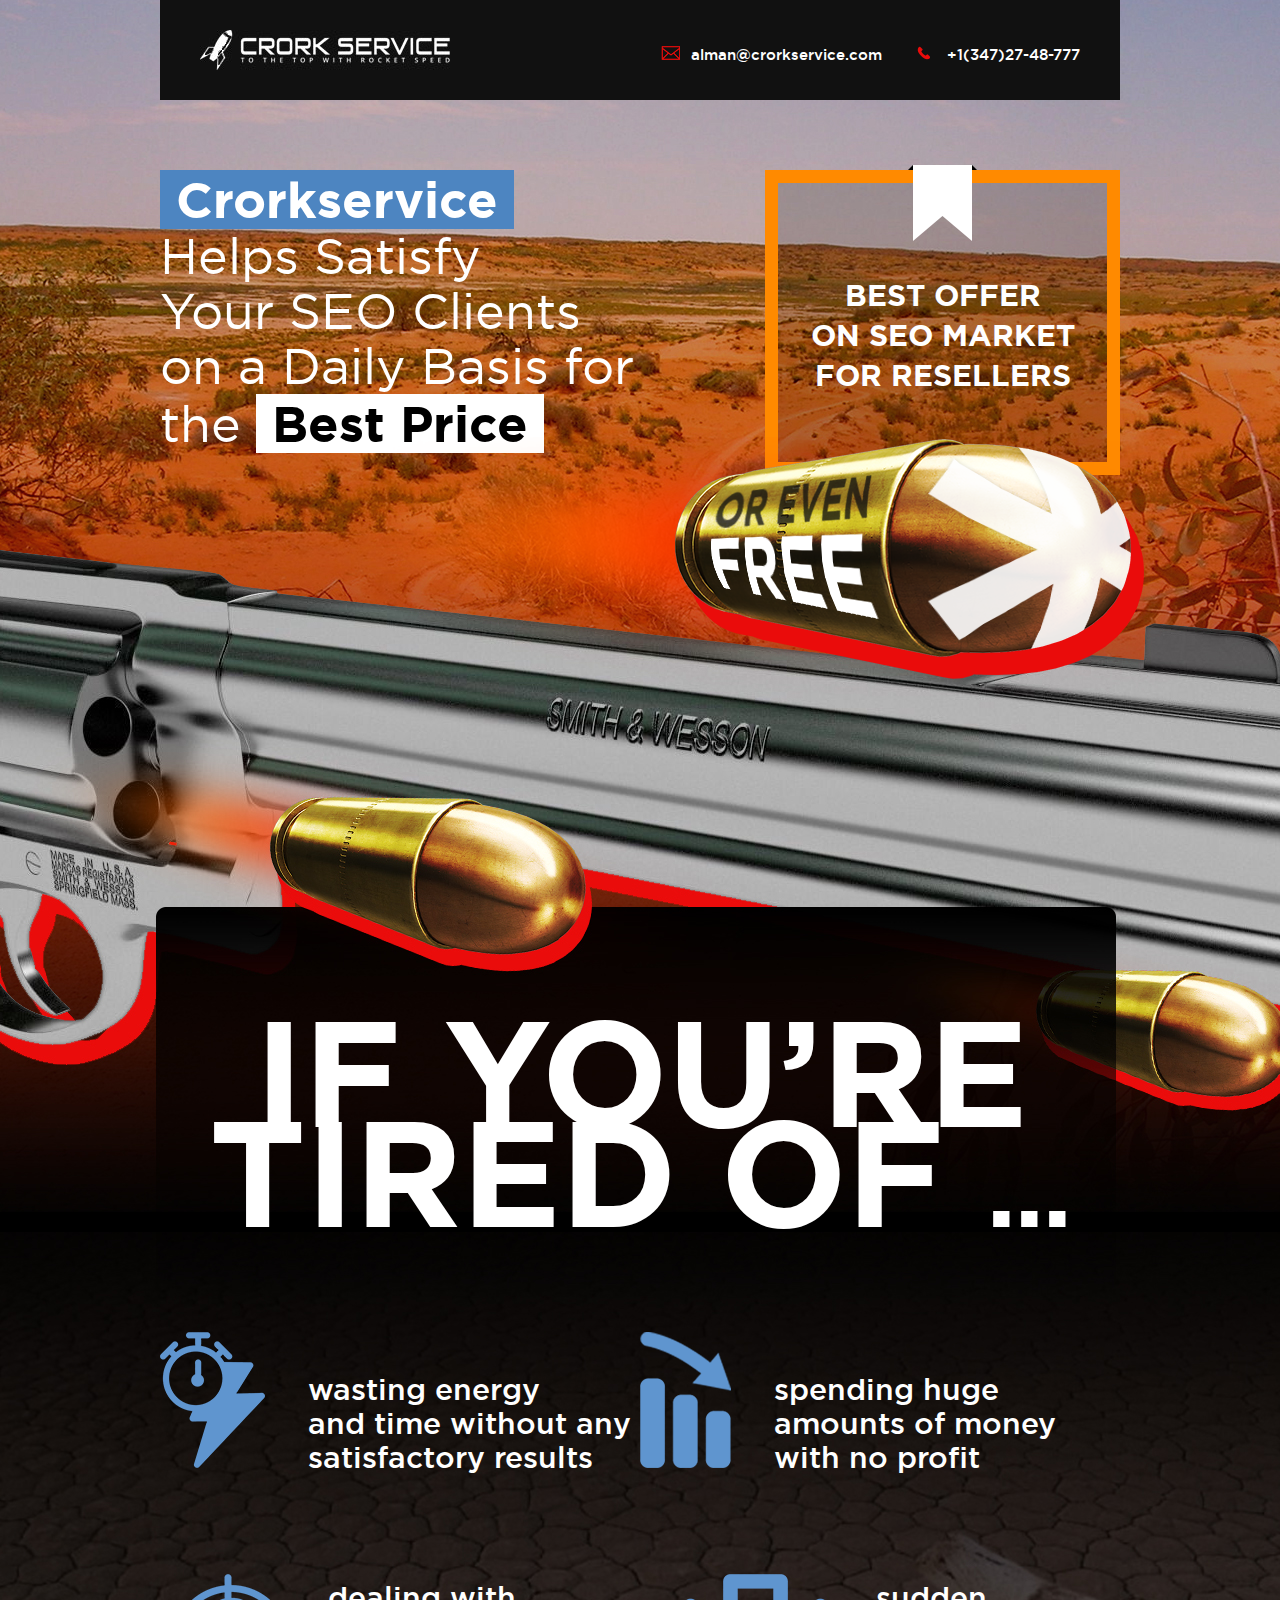
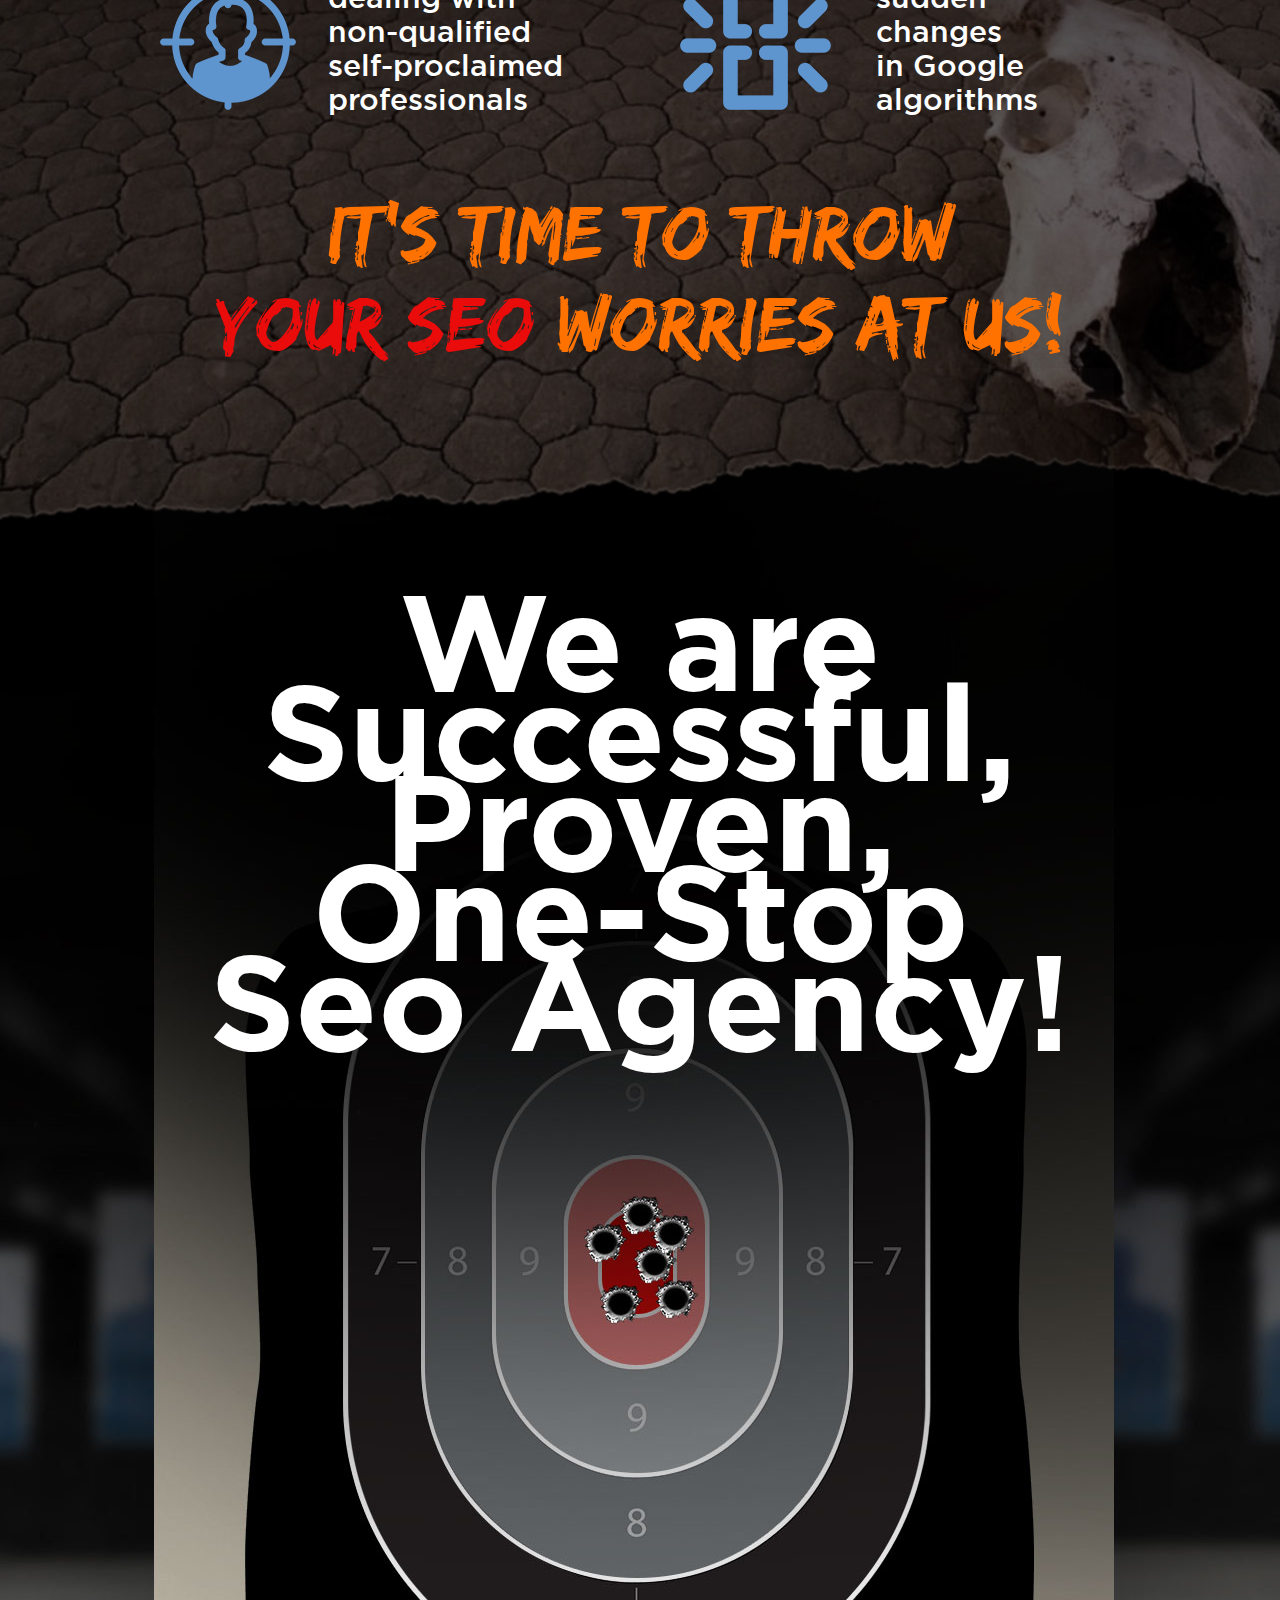
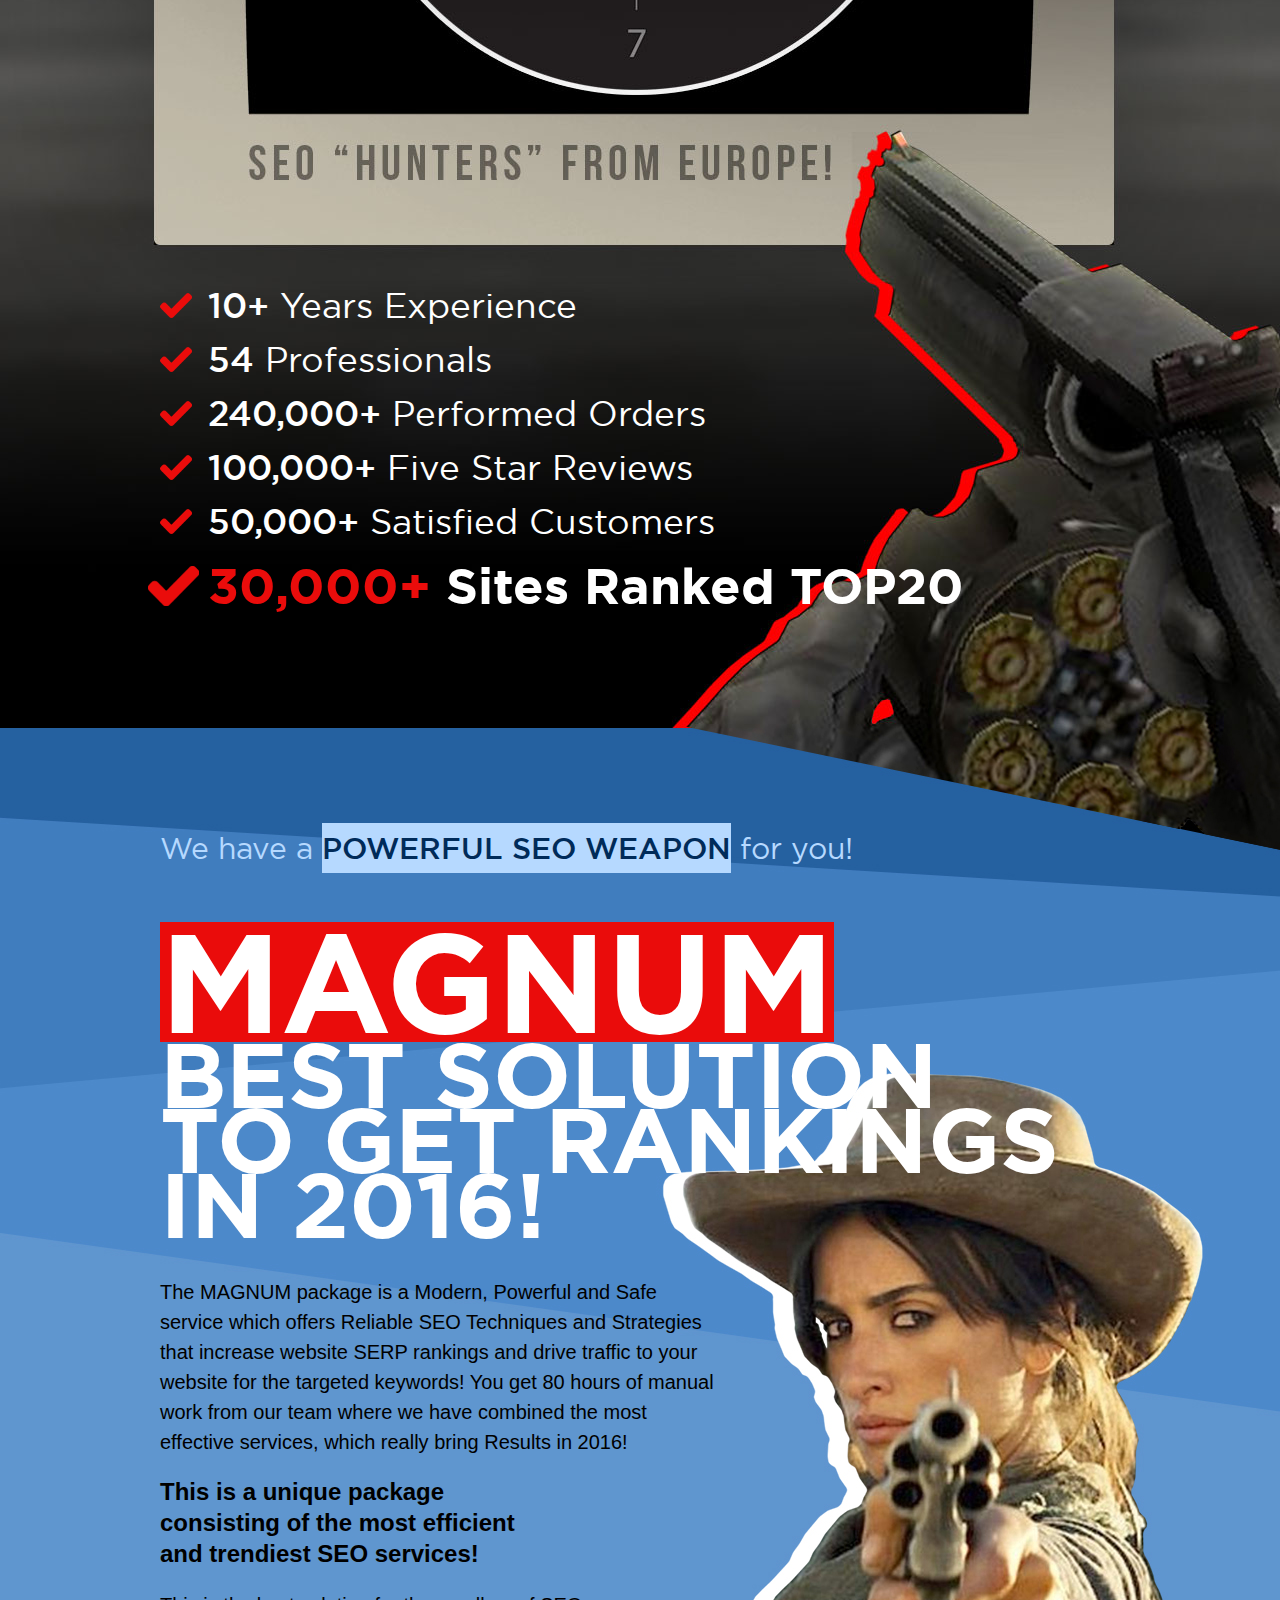
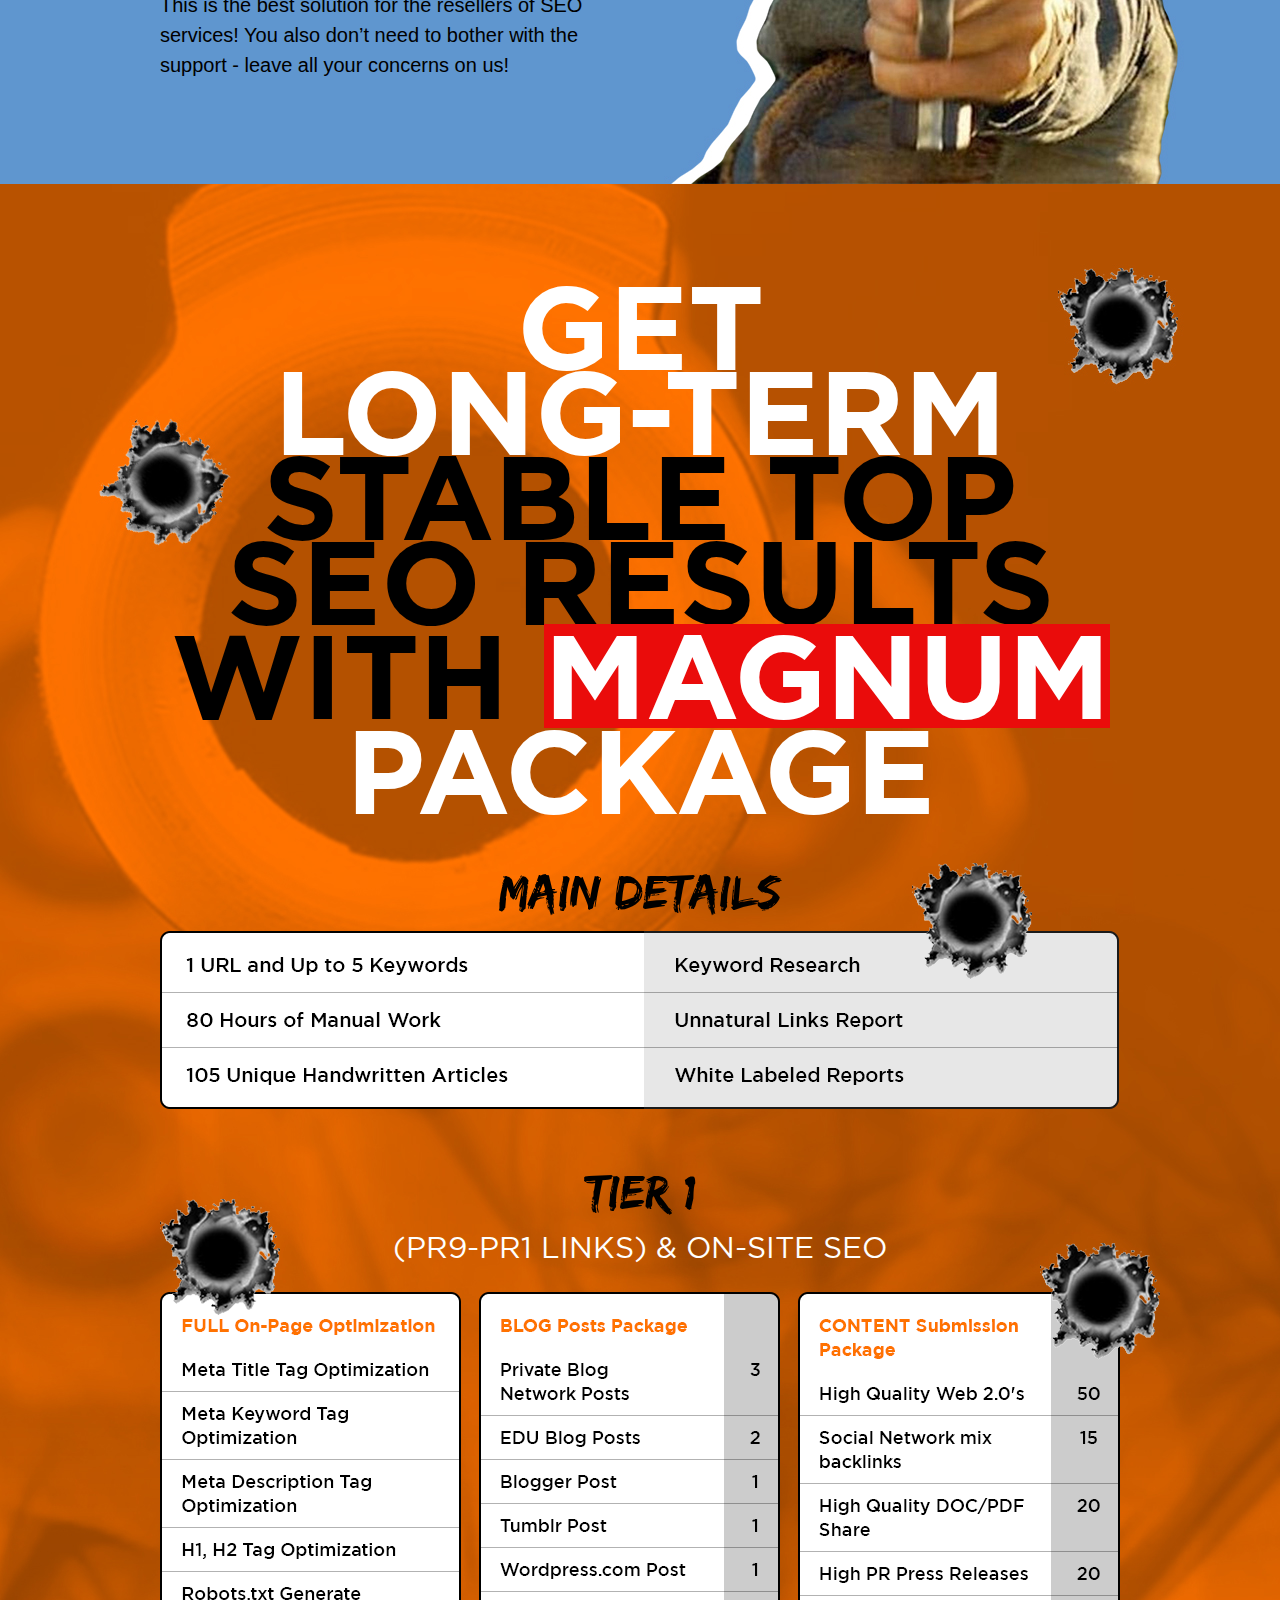
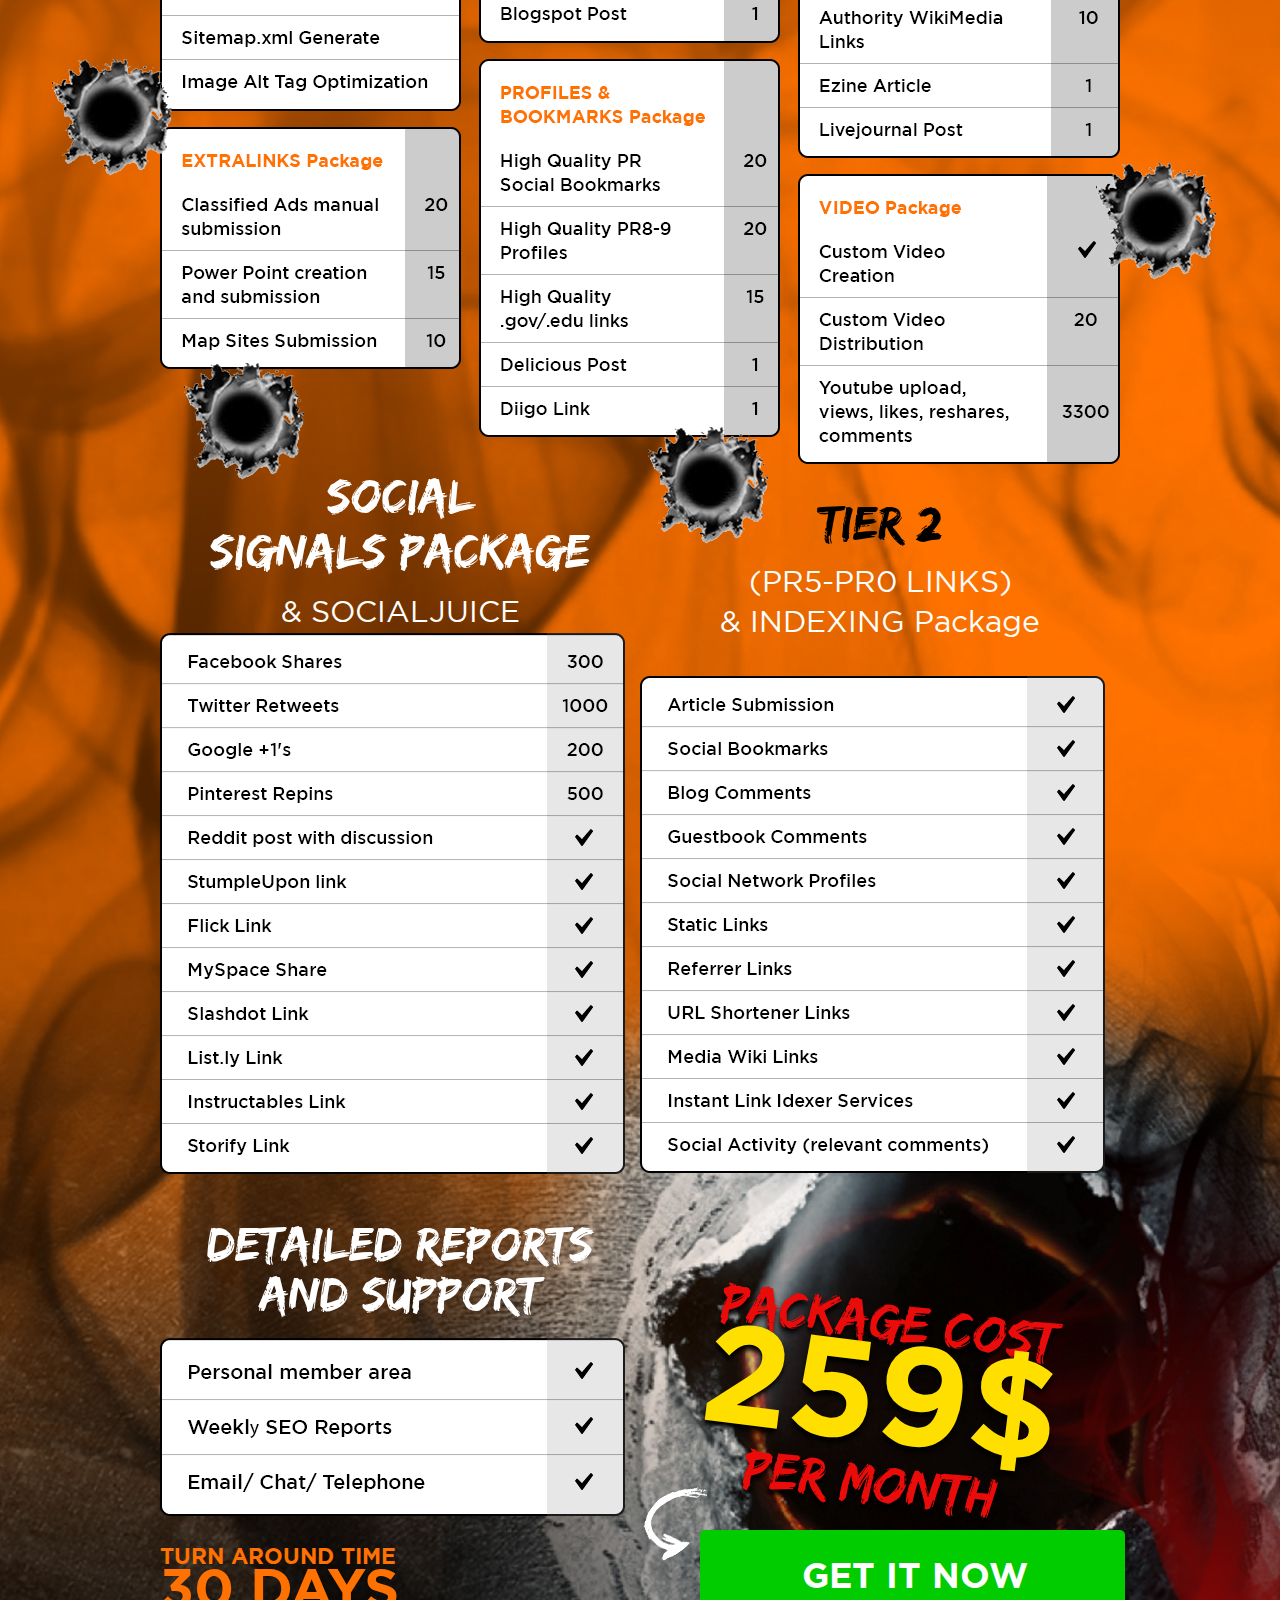
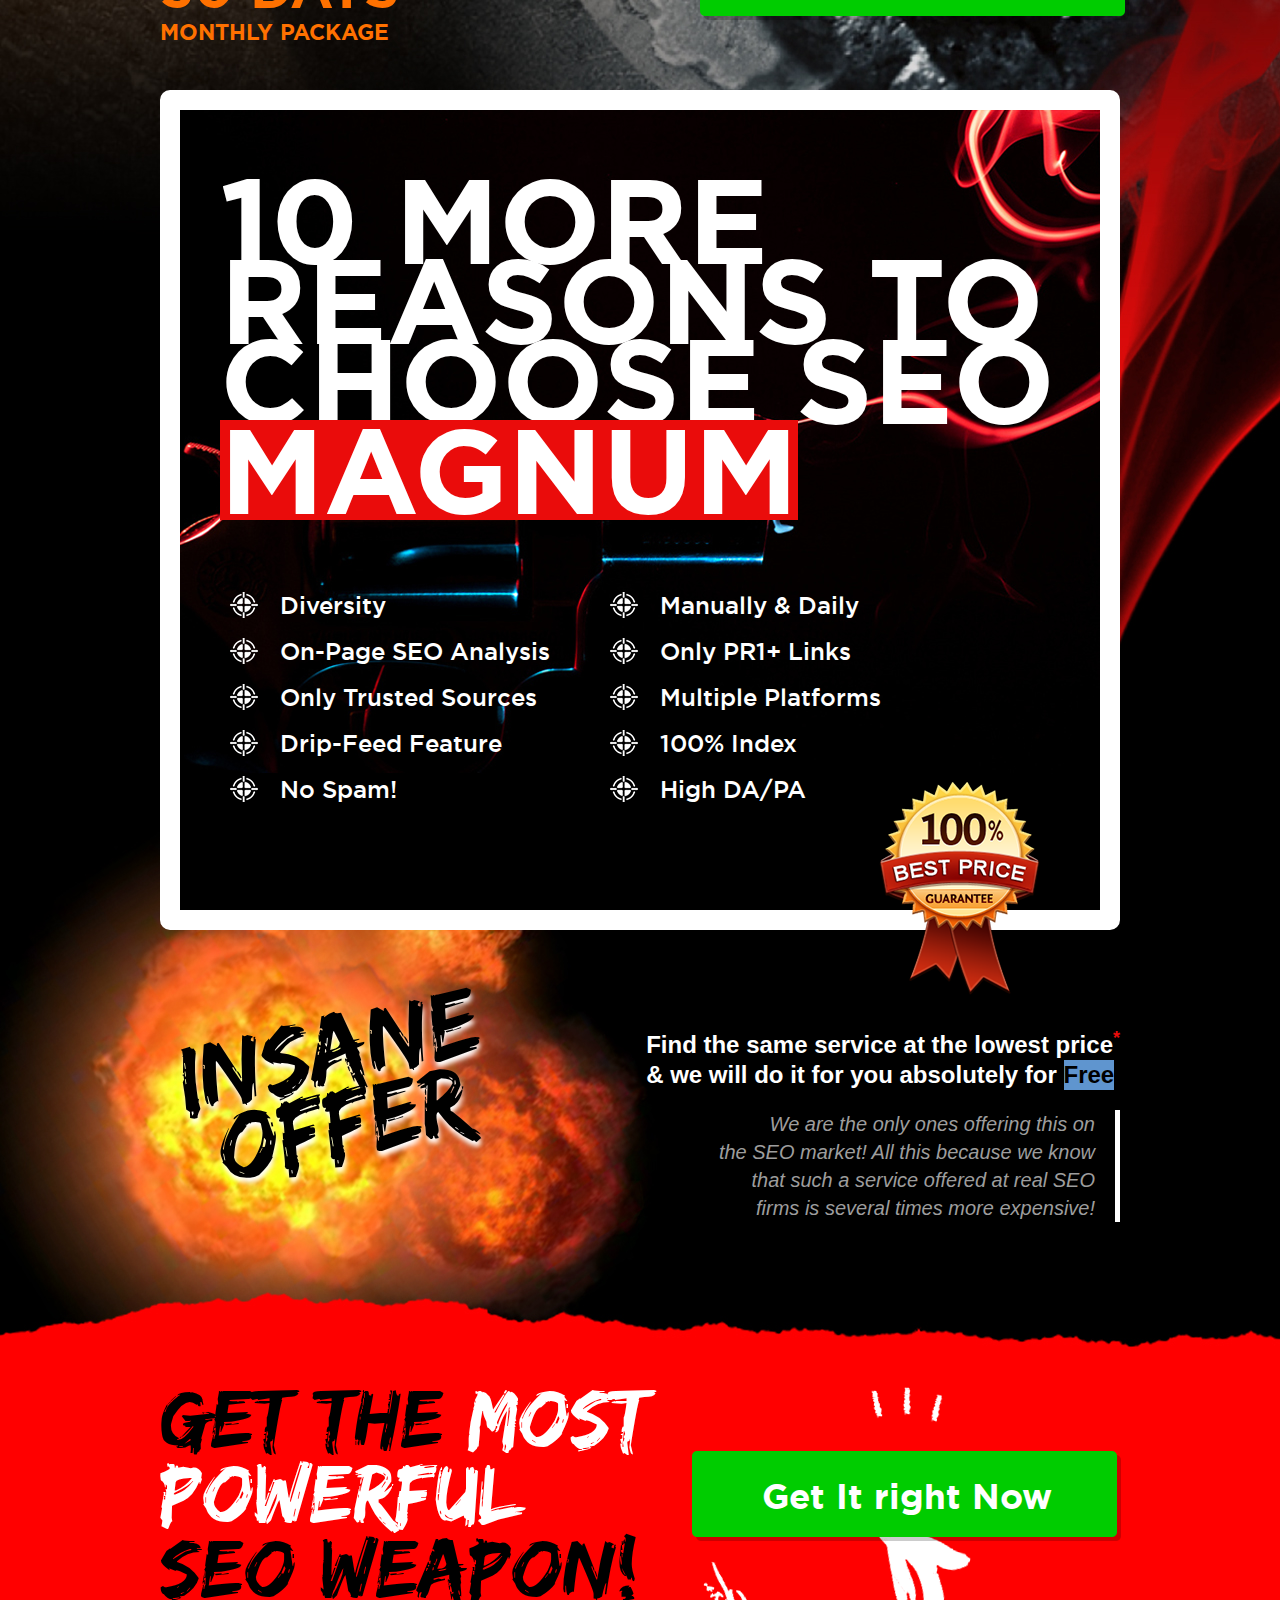
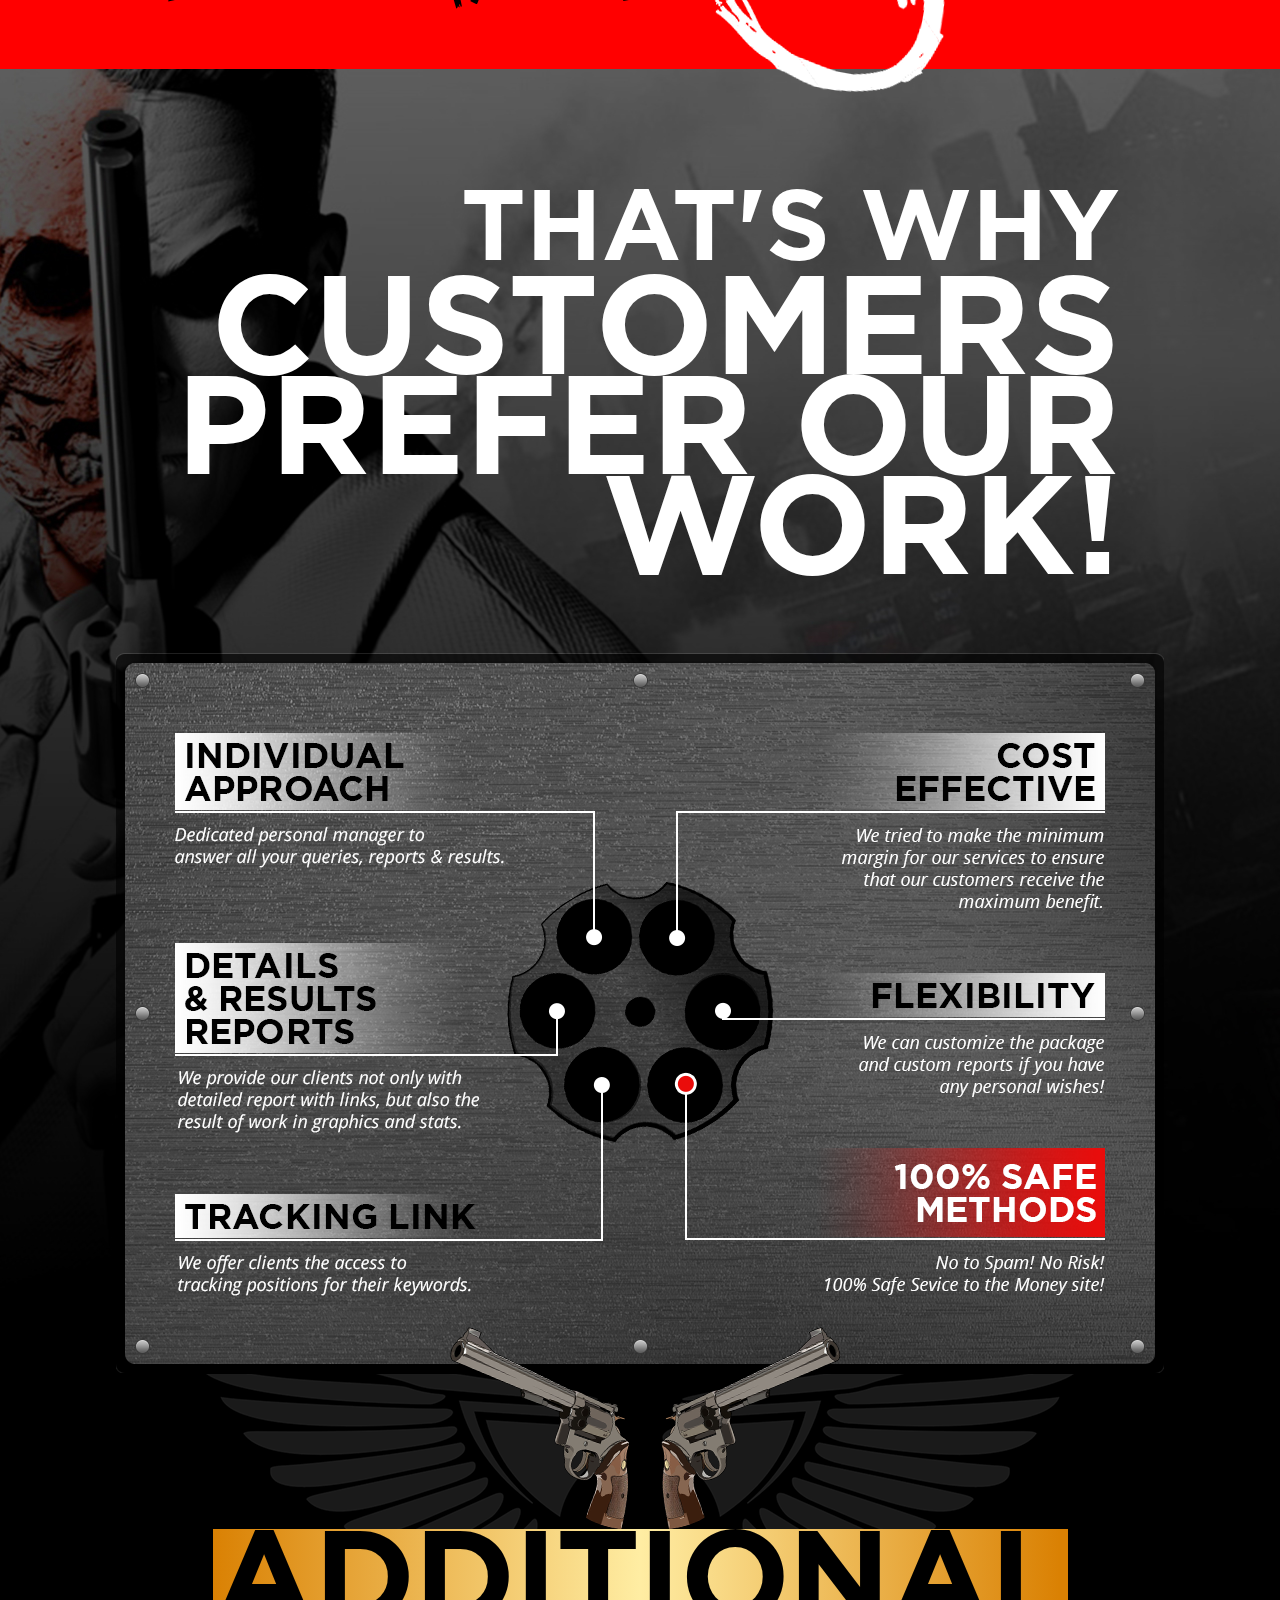
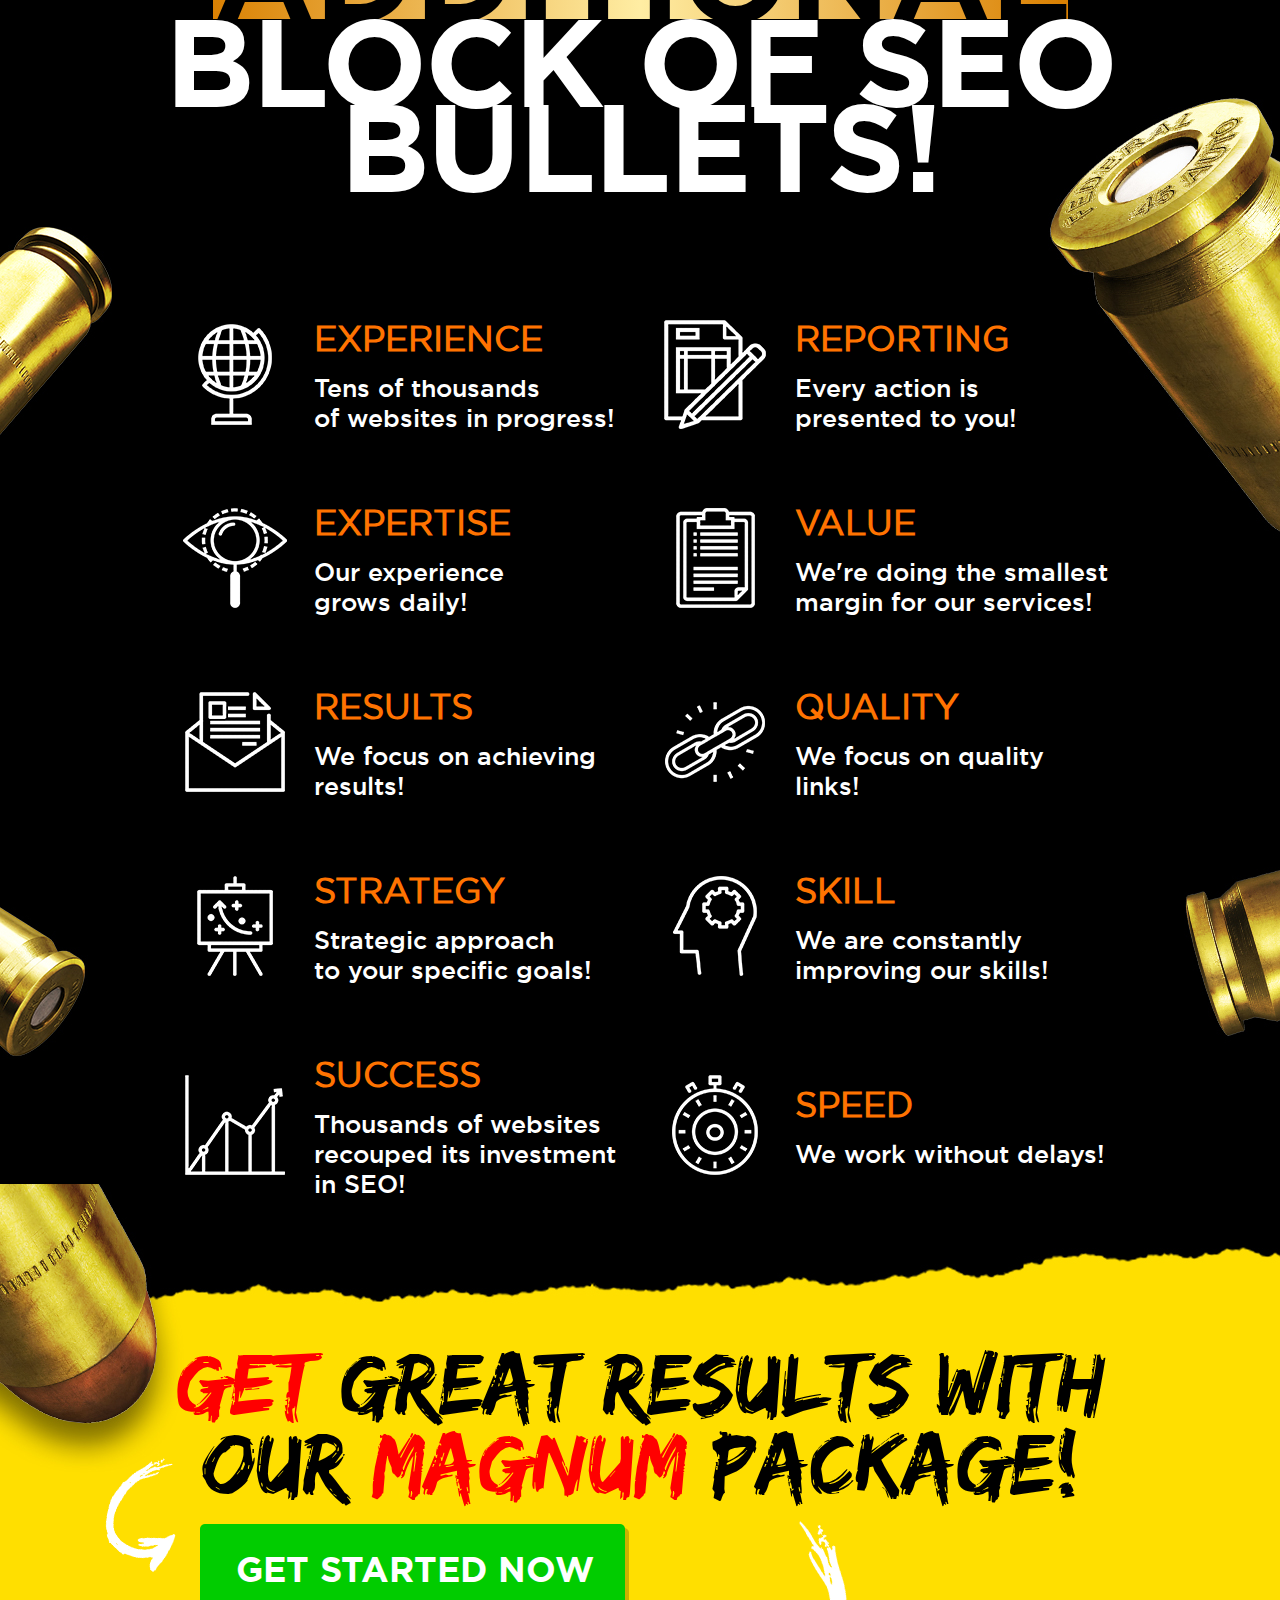
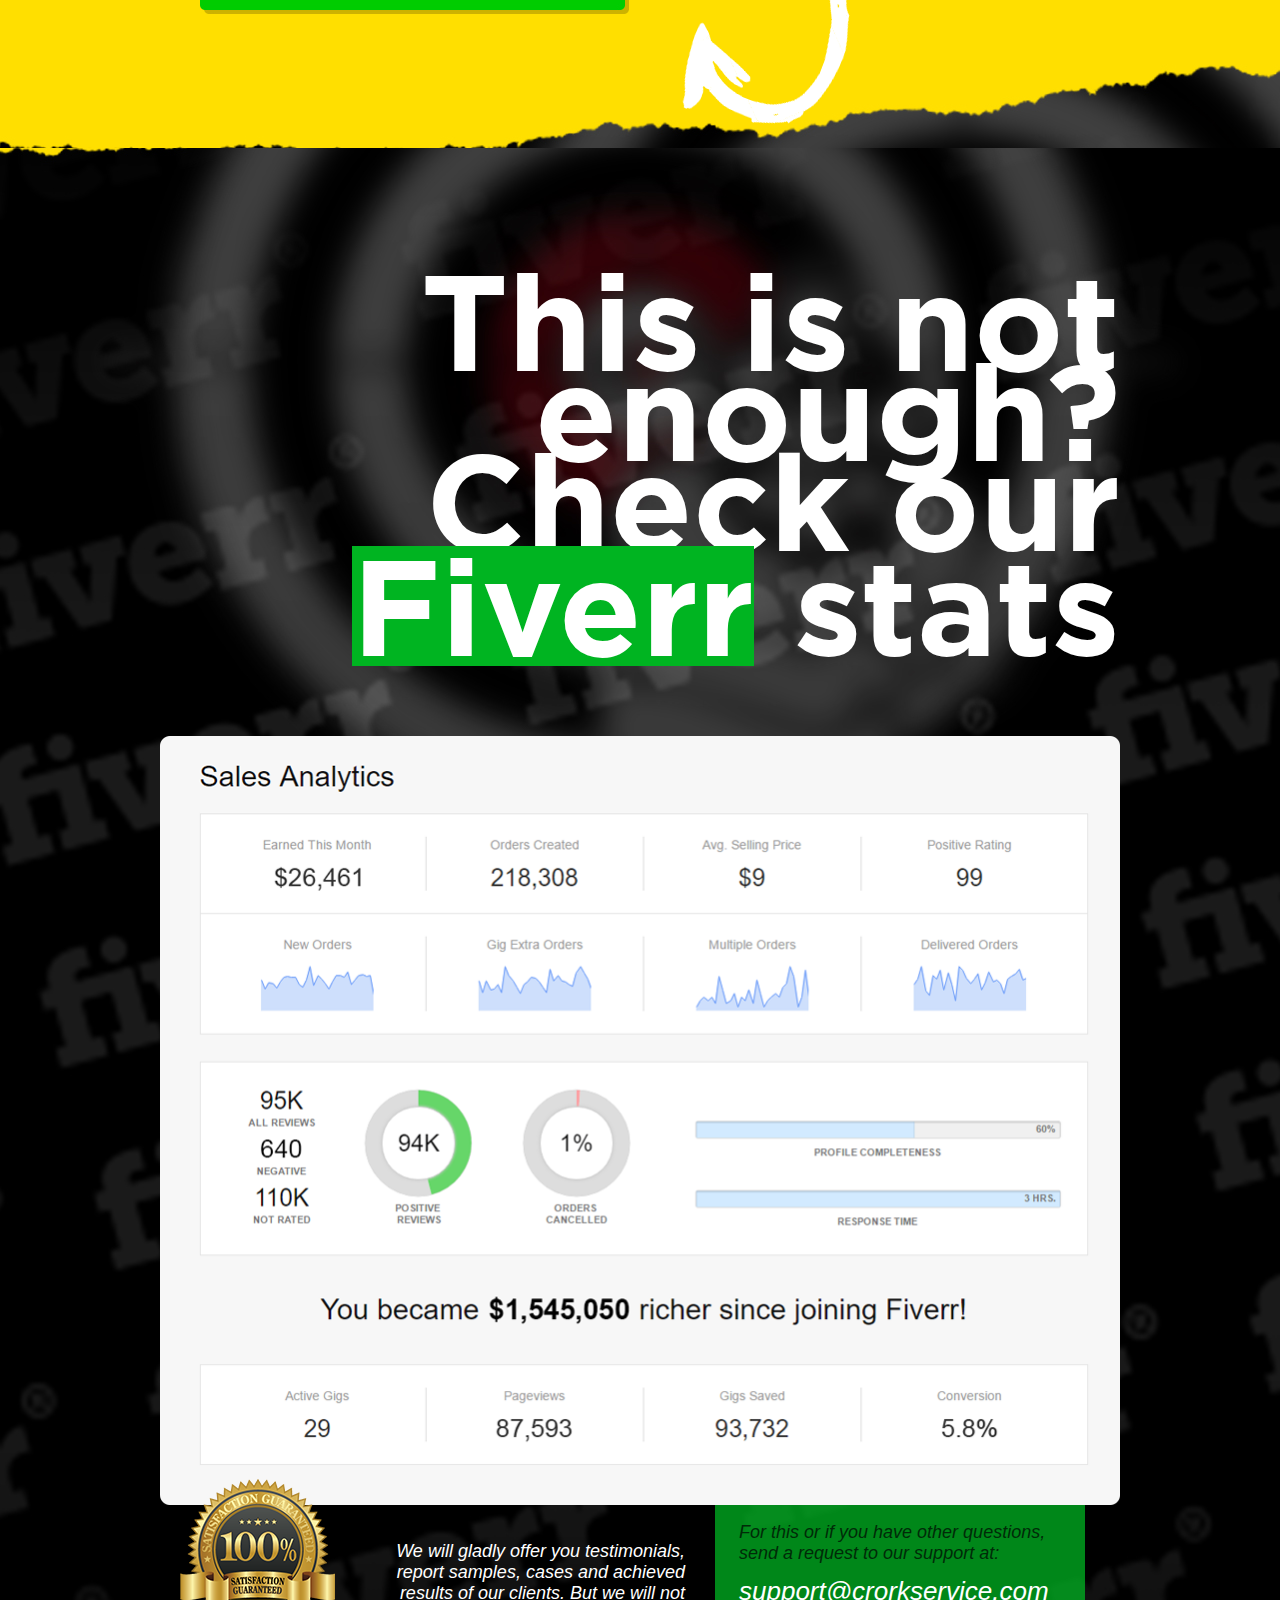
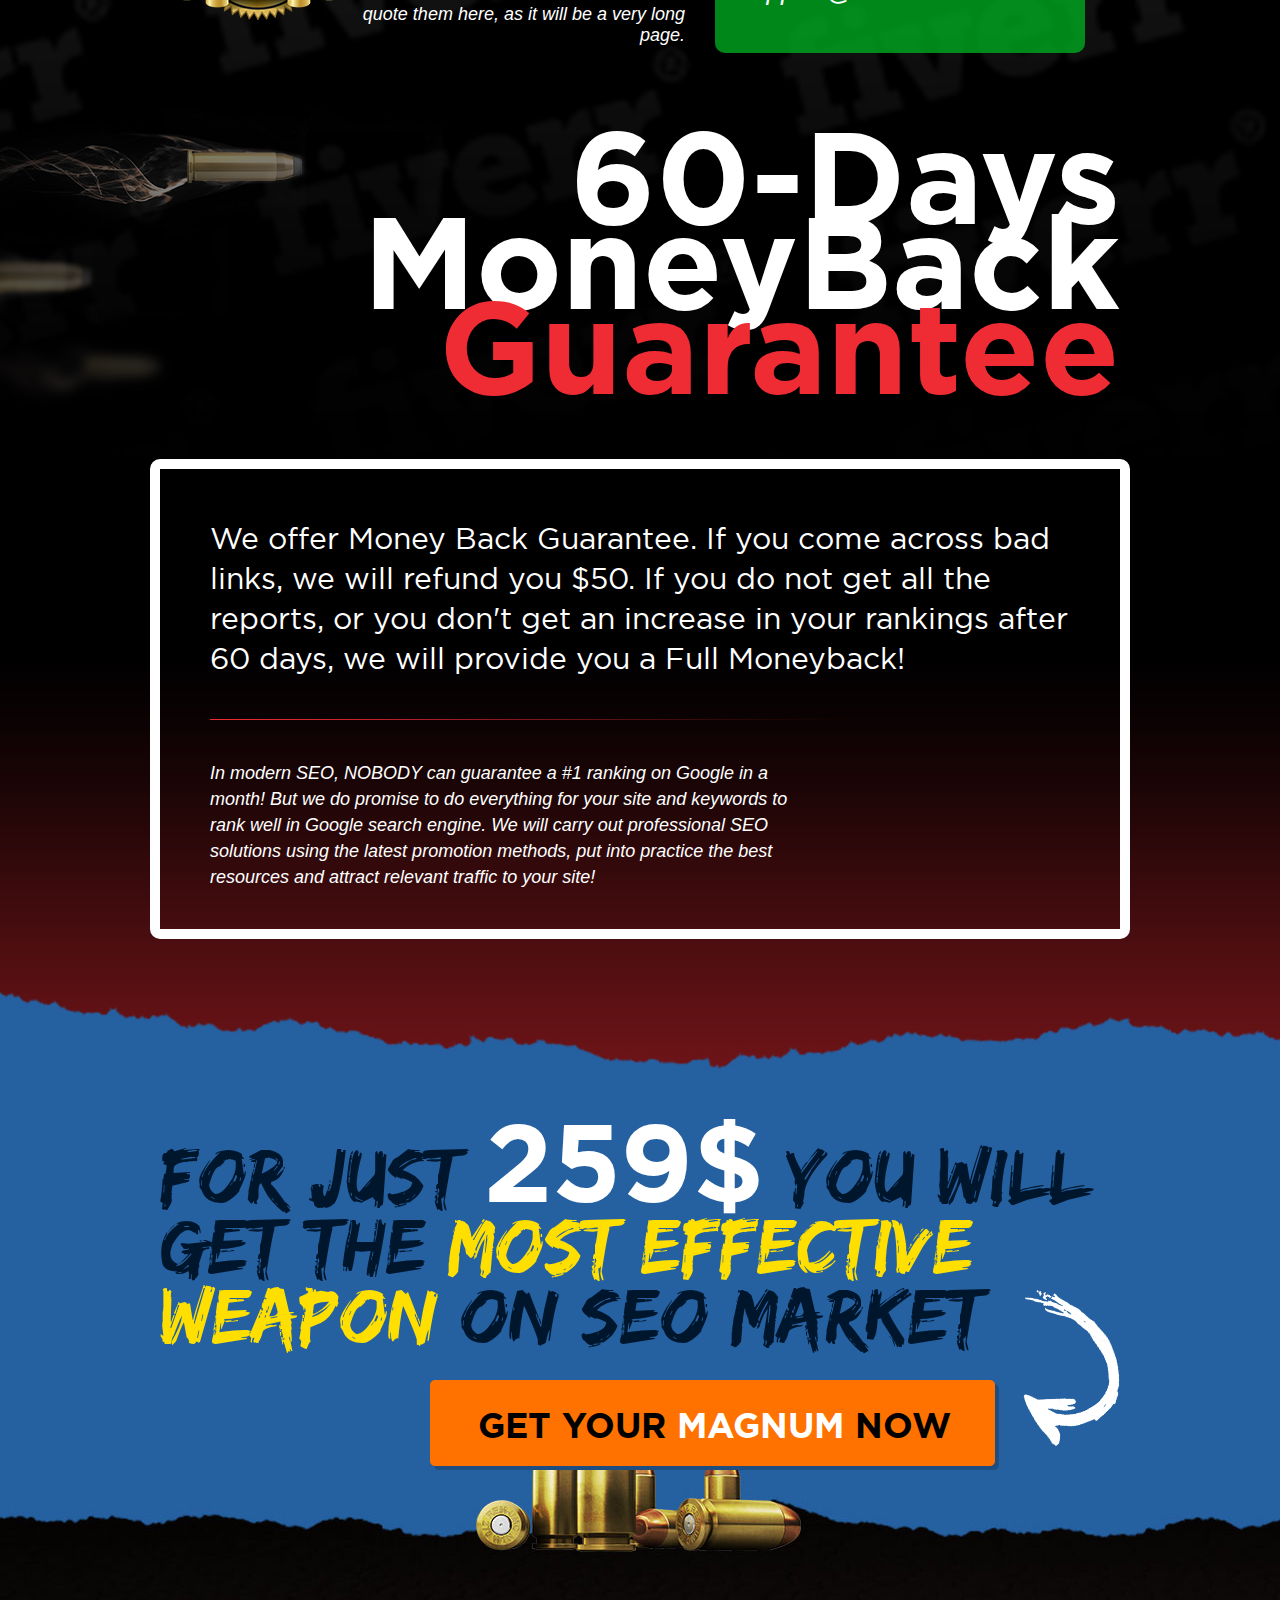
==== index.html @ 4e75ca5c "Order page" ====
<!doctype html>
<html class="no-js" lang="">
<head>
    <meta charset="utf-8">
    <meta http-equiv="x-ua-compatible" content="ie=edge">
    <title>Magnum From CrorkService - Best Solution to Get Rankings in 2016!</title>
    <meta name="description" content="Get Long-Term Stable Top SEO Results with Magnum Package. Most Effective Weapon on SEO market.">
    <meta name="keywords" content="quality seo, seo services, magnum seo, reliable seo, real results, google rankings, backlinks, pr, blog comment, blog comments, wiki backlinks, on-page seo, search engine ranking, top google results, seo 2016">
    <meta name="viewport" content="width=device-width, initial-scale=1">

    <link rel="apple-touch-icon" href="apple-touch-icon.png">
    <!-- Place favicon.ico in the root directory -->

    <link rel="stylesheet" href="css/normalize.css">
    <link rel="stylesheet" href="css/main.css">
    <script src="js/modernizr-2.8.3.min.js"></script>
</head>
<body>
<!--[if lt IE 8]>
<p class="browserupgrade">You are using an <strong>outdated</strong> browser. Please <a href="http://browsehappy.com/">upgrade your browser</a> to improve your experience.</p>
<![endif]-->


<div class="wrap">

	<!--section 1-->
    <section class="block1">
	
		<!--header-->
        <header class="head">
            <div class="logo">
                <a href="#">
                    <img src="images/logo.jpg">
                </a>
            </div>

            <div class="info">
                <div class="mail">
                    <a href="mailto:alman@crorkservice.com">alman@crorkservice.com</a>
                </div>
                <div class="phone">+1(347)27-48-777</div>
            </div>
        </header>
		<!--/header-->

        <div class="container">

            <div class="welcome">
                <div class="left-side">
                    <div class="title">
                        <span class="style1">Crorkservice</span><br />
                        Helps Satisfy<br />
                        Your SEO Clients<br />
                        on a Daily Basis for<br />
                        the  <span class="style2">Best Price</span>
                    </div>

                </div>
                <div class="right-side">
                    <div class="offer">
                        Best offer<br />
                        on SEO market<br />
                        for Resellers
                    </div>
                </div>
            </div>

            <div class="clearfix"></div>

            <div class="magnum-bullet">
                <img src="images/magnum-bullet.png" alt="" />
            </div>

            <div class="clearfix"></div>


            <div class="bottom-title">
                If you’re<br />
                tired of <span>...</span>
            </div>

        </div>
    </section>
	<!--/section 1-->
	
	<!--section 2-->
    <section class="block2">
        <div class="container">

            <div class="list">
                <div class="item">
                    <div class="icon icon1">
                        <img src="images/b2-icon1.png" alt="" />
                    </div>
                    <div class="txt">
                        wasting energy<br />
                        and time without any<br />
                        satisfactory results
                    </div>
                </div>

                <div class="item">
                    <div class="icon icon2">
                        <img src="images/b2-icon2.png" alt="" />
                    </div>
                    <div class="txt">
                        spending huge<br />
                        amounts of money<br />
                        with no profit
                    </div>
                </div>

                <div class="item item3">
                    <div class="icon icon3">
                        <img src="images/b2-icon3.png" alt="" />
                    </div>
                    <div class="txt">
                        dealing with<br />
                        non-qualified<br />
                        self-proclaimed<br />
                        professionals
                    </div>
                </div>

                <div class="item item4">
                    <div class="icon icon4">
                        <img src="images/b2-icon4.png" alt="" />
                    </div>
                    <div class="txt">
                        sudden<br />
                        changes<br />
                        in Google<br />
                        algorithms
                    </div>
                </div>

            </div>

            <div class="clearfix"></div>

            <div class="title">
                It's time to throw<br />
                <span>your SEO</span> worries at us!
            </div>


        </div>
    </section>
	<!--/section 2-->
	<!--section 3-->
    <section class="block3">
        <div class="container">
            <div class="title">
                We are<br />
                Successful,<br />
                Proven,<br />
                One-Stop<br />
                Seo Agency!
            </div>

            <div class="list">
                <div class="item"><span>10+</span> Years Experience</div>
                <div class="item"><span>54</span> Professionals</div>
                <div class="item"><span>240,000+</span> Performed Orders</div>
                <div class="item"><span>100,000+</span> Five Star Reviews</div>
                <div class="item"><span>50,000+</span> Satisfied Customers</div>
                <div class="item item-big"><span>30,000+</span> Sites Ranked TOP20</div>
            </div>
        </div>
    </section>
	<!--/section 3-->

	<!--section 4-->
    <section class="block4">
        <div class="container">

            <div class="under-title">We have a  <span>Powerful SEO Weapon</span>  for you!</div>

            <div class="title">
                <span>MAGNUM</span><br />
                Best Solution<br />
                to Get Rankings<br />
                in 2016!
            </div>

            <div class="text">
                <p>
                    The MAGNUM package is a Modern, Powerful and Safe service which offers Reliable SEO Techniques and Strategies that increase website SERP rankings and drive traffic to your website for the targeted keywords!
                    You get 80 hours of manual work from our team where we have combined the most effective services, which really bring Results in 2016!
                </p>

                <p>
                    <strong>
                        This is a unique package<br />
                        consisting of the most efficient<br />
                        and trendiest SEO services!
                    </strong>
                </p>

                <p>
                    This is the best solution for the resellers of SEO<br />
                    services! You also don’t need to bother with the<br />
                    support - leave all your concerns on us!
                </p>
            </div>

        </div>
    </section>
	<!--section 4-->


    <section class="block5">
        <div class="container">
            <div class="title">
				Get<br />
				Long-Term<br />
				<span>Stable Top<br />
				 SEO Results<br />
				with</span> <strong>Magnum</strong><br />
				Package
            </div>

            <div class="clearfix"></div>
            <div class="text-area">

                <div class="level1">
                    <div class="bullet"></div>
                    <div class="title2">Main Details</div>
                    <img src="images/block5-table1.png" alt="" />
                </div>

                <div class="level2">
                    <div class="bullet1"></div>
                    <div class="bullet2"></div>
                    <div class="bullet3"></div>
                    <div class="bullet4"></div>
                    <div class="bullet5"></div>
                    <div class="bullet6"></div>
                    <div class="title2">TIER 1</div>
                    <div class="subtitle">(PR9-PR1 LINKS) & ON-SITE SEO</div>

                    <img src="images/block5-table2.png" alt="" />
                </div>

                <div class="level3">
                    <div class="left">
                        <div class="title-lv3">
                            SOCIAL<br />
                            SIGNALS Package<br />
                            <span>& SOCIALJUICE</span>
                        </div>
                        <img src="images/block5-table3.png">
                    </div>
                    <div class="right">
                        <div class="title-lv31">
                            <span>TIER 2</span><br />
                            (PR5-PR0 LINKS)<br />
                            & INDEXING Package
                        </div>
                        <img src="images/block5-table4.png">
                    </div>
                </div>


            </div>

            <div class="clearfix"></div>


            <div class="level4">
                <div class="left">
                    <div class="title-lv4">
                        Detailed Reports<br />
                        and Support
                    </div>

                    <img src="images/block5-table5.png" alt="" />

                    <div class="title-lv42">
                        TURN AROUND TIME<br/>
                        <span>30 DAYS</span><br />
                        MONTHLY PACKAGE
                    </div>

                </div>

                <div class="right">
                    <div class="title-lv43">
                        Package Cost<br />
                        <span>259$</span><br />
                        per Month

                    </div>

                    <div class="cta-area">
                        <a href="#" class="cta-button">Get It Now</a>
                    </div>

                </div>

            </div>


        </div>
    </section>

    <section class="block6">
        <div class="container">
			
			<div class="box">
				<div class="boxtitle">
					10 more<br />
					Reasons to<br />
					choose SEO<br />
					<span>Magnum</span>
				</div>
				<div class="list">
					<div class="item">Diversity</div>
					<div class="item">Manually & Daily</div>
					<div class="item">On-Page SEO Analysis</div>
					<div class="item">Only PR1+ Links</div>
					<div class="item">Only Trusted Sources</div>
					<div class="item">Multiple Platforms</div>
					<div class="item">Drip-Feed Feature</div>
					<div class="item">100% Index</div>
					<div class="item">No Spam!</div>
					<div class="item">High DA/PA</div>

				</div>

                <div class="clearfix"></div>
				
				<div class="decoration">
                    <img src="images/decoration.png" alt="" />
				</div>
				
			</div>
			
			<div class="bottom">
				<div class="left-side">
					<div class="b-title">
					INSANE<br />OFFER
					</div>
				</div>
				
				<div class="right-side">
				<h3>
					Find the same service at the lowest price<sup>*</sup><br />
					& we will do it for you absolutely for <span>Free</span>
				</h3>
 				<p>
					We are the only ones offering this on<br />
					the SEO market! All this because we know<br />
					that such a service offered at real SEO<br />
					firms is several times more expensive!
				</p>
				</div>
				
			</div>
			
        </div>
    </section>


    <section class="promo">
        <div class="container">
            <div class="title">
                Get the <span>most<br />
                Powerful</span><br />
                SEO Weapon!
            </div>
			
			<div class="cta-area">
				<a href="#" class="cta-button">Get It right Now</a>
			</div>
        </div>
    </section>
	
	<section class="block7">
		<div class="container">
			<div class="title">
				<span>THAT'S WHY</span><br />
				CUSTOMERS<br />
				PREFER OUR<br />
				WORK!
			</div>
		</div>

        <div class="main-image">
            <img src="images/block7-main.png" alt="" />
        </div>

        <div class="guns">
            <img src="images/block7-guns.png" alt="" />
        </div>

	</section>
	
	<section class="block8">
		<div class="container">
			<div class="title">
                <span>Additional</span><br />
                block of SEO<br />
                bullets!
			</div>
			
			<div class="list">
				<div class="item">
					<div class="icon">
						<img src="images/b8-icon1.png" alt="" />
					</div>
					
					<div class="txt">
						<h3>EXPERIENCE</h3>
						<p>Tens of thousands<br />
						of websites in progress!</p>
					</div>
				</div>
				
				<div class="item">
					<div class="icon">
						<img src="images/b8-icon2.png" alt="" />
					</div>
					
					<div class="txt">
						<h3>REPORTING</h3>
						<p>Every action is<br />
						presented to you!</p>
					</div>
				</div>

				<div class="item">
					<div class="icon">
						<img src="images/b8-icon3.png" alt="" />
					</div>
					
					<div class="txt">
					<h3>EXPERTISE</h3>
					<p>Our experience<br />
					grows daily!</p>
					</div>
				</div>

				<div class="item">
					<div class="icon">
						<img src="images/b8-icon4.png" alt="" />
					</div>
					
					<div class="txt">
						<h3>VALUE</h3>
						<p>We're doing the smallest
						margin for our services!</p>
					</div>
				</div>

				<div class="item">
					<div class="icon">
						<img src="images/b8-icon5.png" alt="" />
					</div>
					
					<div class="txt">
						<h3>RESULTS</h3>
						<p>We focus on achieving<br />
						results!</p>
					</div>
				</div>

				<div class="item">
					<div class="icon">
						<img src="images/b8-icon6.png" alt="" />
					</div>
					
					<div class="txt">
						<h3>QUALITY</h3>
						<p>We focus on quality links!</p>
					</div>
				</div>

				<div class="item">
					<div class="icon">
						<img src="images/b8-icon7.png" alt="" />
					</div>
					
					<div class="txt">
						<h3>STRATEGY</h3>
						<p>Strategic approach<br />
						to your specific goals!</p>
					</div>
				</div>

				<div class="item">
					<div class="icon">
						<img src="images/b8-icon8.png" alt="" />
					</div>
					
					<div class="txt">
						<h3>SKILL</h3>
						<p>We are constantly<br />
						improving our skills!</p>
					</div>
				</div>

				<div class="item">
					<div class="icon">
						<img src="images/b8-icon9.png" alt="" />
					</div>
					
					<div class="txt">
						<h3>SUCCESS</h3>
						<p>Thousands of websites<br />
						recouped its investment<br />
						in SEO!</p>
					</div>
				</div>

				<div class="item">
					<div class="icon">
						<img src="images/b8-icon10.png" alt="" />
					</div>
					
					<div class="txt">
						<h3>SPEED</h3>
						<p>We work without delays!</p>
					</div>
				</div>				
				
			</div>
		</div>
	</section>


    <section class="promo2">
        <div class="container">
            <div class="title">
                <span>Get</span> Great Results with<br />
                our <span>MAGNUM</span> Package!
            </div>

            <div class="cta-area">
                <a href="#" class="cta-button">GET STARTED NOW</a>
            </div>

        </div>
    </section>


    <section class="block9">
        <div class="container">
            <div class="title">
                This is not
                enough?
                Check our
                <span>Fiverr</span> stats
            </div>

            <div class="block-img">
                <img src="images/img-sale.png" alt="" />
            </div>

            <div class="block-txt">

                <div class="image">
                    <img src="images/decoration2.png" alt="" />
                </div>

                <div class="text">
                    We will gladly offer you testimonials,<br />
                    report samples, cases and achieved<br />
                    results of our clients. But we will not<br />
                    quote them here, as it will be a very long page.
                </div>

                <div class="green-text">
                    <p>For this or if you have other questions,<br />
                    send a request to our support at:<br />
                        <a href="mailto:support@crorkservice.com">support@crorkservice.com</a>
                    </p>

                </div>

            </div>

            <div class="clearfix"></div>

            <div class="title2">
                60-Days
                MoneyBack
                <span>Guarantee</span>
            </div>

        </div>

        <div class="block-container">
            <div class="text-conteiner">
                We offer Money Back Guarantee. If you come across bad links, we will refund you $50. If you do not get all the reports, or you don't get an increase in your rankings after 60 days, we will provide you a Full Moneyback!
            </div>

            <div class="devider"></div>

            <div class="text-conteiner2">
                In modern SEO, NOBODY can guarantee a #1 ranking on Google in a month! But we do promise to do everything for your site and keywords to rank well in Google search engine. We will carry out professional SEO solutions using the latest promotion methods, put into practice the best resources and attract relevant traffic to your site!
            </div>

        </div>


        <div class="gun"></div>
    </section>


    <section class="promo3">
        <div class="container">
            <div class="title">
                For just <strong>259$</strong> you will<br />
                get the <span>Most Effective<br />
                Weapon</span> on SEO market
            </div>

            <div class="cta-area">
                <a href="#" class="cta-button">GET YOUR <span>MAGNUM</span> NOW</a>
            </div>
        </div>
		
		<div class="clearfix"></div>
        <!--footer-->
        <footer class="footer">
            <div class="container">
                <div class="left-side">
                    <div class="phone">
						+1(347)27-48-777
                    </div>

                    <div class="icons">
                        <a href="alman@crorkservice.com" target="_blank" class="mail"></a>
                        <a href="http://blog.crork.com/" target="_blank" class="vk"></a>
                        <a href="https://www.facebook.com/CrorkServiceTeam/" target="_blank" class="fb"></a>
                    </div>
					
					<div class="clearfix"></div>

                    <div class="copy">© Copyright 2016 Crorkservice. All Rights Reserved.</div>
                </div>
                <div class="right-side">
					<a href="http://resellers.crork.com/">
						<img src="images/footer-logo.png" alt="" />
					</a>
                </div>

            </div>
        </footer>
        <!--footer-->
    </section>


<a href="#" class="scrollup">Scroll</a>
</div>



<script src="https://code.jquery.com/jquery-1.12.0.min.js"></script>
<script src="js/main.js"></script>

</body>
</html>
---- css/main.css ----
/**
 * Base styles
 * -----------------------------------------------------------------------------
 */
body{
    background: #000000;
}

img{
	max-width: 100%;
}

a img{
    border: none;
    outline: none;
}


.clearfix:after {
    content:" ";
    display:block;
    clear:both;
}

.container{
    margin: 0 auto;
    max-width: 960px;
}
/**
 * Fonts
 * -----------------------------------------------------------------------------
 */

@import url(https://fonts.googleapis.com/css?family=Open+Sans:400,600,600italic,400italic);

@font-face {
    font-family: 'gotham_htfmedium';
    src: url('../fonts/gothhtfm-webfont.eot');
    src: url('../fonts/gothhtfm-webfont.eot?#iefix') format('embedded-opentype'),
    url('../fonts/gothhtfm-webfont.woff') format('woff'),
    url('../fonts/gothhtfm-webfont.ttf') format('truetype'),
    url('../fonts/gothhtfm-webfont.svg#gotham_htfmedium') format('svg');
    font-weight: normal;
    font-style: normal;

}

@font-face {
    font-family: 'gotham_htfbold';
    src: url('../fonts/gothhtfb-webfont.eot');
    src: url('../fonts/gothhtfb-webfont.eot?#iefix') format('embedded-opentype'),
    url('../fonts/gothhtfb-webfont.woff') format('woff'),
    url('../fonts/gothhtfb-webfont.ttf') format('truetype'),
    url('../fonts/gothhtfb-webfont.svg#gotham_htfbold') format('svg');
    font-weight: normal;
    font-style: normal;

}

@font-face {
    font-family: 'gotham_htfbook';
    src: url('../fonts/gothht01-webfont.eot');
    src: url('../fonts/gothht01-webfont.eot?#iefix') format('embedded-opentype'),
    url('../fonts/gothht01-webfont.woff') format('woff'),
    url('../fonts/gothht01-webfont.ttf') format('truetype'),
    url('../fonts/gothht01-webfont.svg#gotham_htfbook') format('svg');
    font-weight: normal;
    font-style: normal;

}


@font-face {
    font-family: 'edo_szregular';
    src: url('../fonts/edosz-webfont.eot');
    src: url('../fonts/edosz-webfont.eot?#iefix') format('embedded-opentype'),
    url('../fonts/edosz-webfont.woff') format('woff'),
    url('../fonts/edosz-webfont.ttf') format('truetype'),
    url('../fonts/edosz-webfont.svg#edo_szregular') format('svg');
    font-weight: normal;
    font-style: normal;

}


body{
    font-family: 'Open Sans', sans-serif;
}

.scrollup {
    width: 43px;
    height: 43px;
    position: fixed;
    bottom: 50px;
    right: 100px;
    display: none;
    text-indent: -9999px;
    background: url("../images/up-button.png") no-repeat;
}

.head{
    background: #111111;
    margin: 0 auto;
    min-height: 100px;
    max-width: 960px;
	overflow: hidden;
}

.head .logo{
    float: left;
    width: 250px;
    height: 40px;
    margin: 30px 0 0 40px;
}

.head .info{
    float: right;
    font-family: 'gotham_htfmedium';
    color: #ffffff;
    margin: 45px 40px 0 0;
}

.head .info a{
    color: #ffffff;
    text-decoration: none;
}

.head .info .mail,  .head .info .phone{
    padding: 0 0 0 30px;
    display: inline-block;
    font-size: 15px;
}

.head .info .mail{
    background: url("../images/icon-mail.png") no-repeat top left;
}

.head .info .phone {
    margin: 0 0 0 30px;
    background: url("../images/icon-phone.png") no-repeat top left;
}


/**
 * Block 1
 * -----------------------------------------------------------------------------
 */

.block1{
    width: 100%;
    height: 1212px;
    background: url("../images/block1.jpg") no-repeat top center;
}

.block1 .welcome{
    width: 100%;
}


.block1 .welcome .left-side{
	float: left;
}

.block1 .welcome .left-side .title{
    font-family: 'gotham_htfbook';
    padding: 70px 0 0 0;
    font-size: 50px;
    line-height: 55px;
    color: #ffffff;
}

.block1 .welcome .left-side .title span{
    display: inline-block;
    font-family: 'gotham_htfbold';
    padding: 2px 16px;
}

.block1 .welcome .left-side .title span.style1{
    background: #4d85c1;
}

.block1 .welcome .left-side .title span.style2{
    background: #ffffff;
    color: #000000;
}


.block1 .welcome .right-side{
    float: right;
    margin-top: 65px;
}

.block1 .welcome .right-side .offer{
    background: url("../images/best-offer.png") no-repeat;
    width: 355px;
    height: 200px;
    font-family: 'gotham_htfbold';
    color: #ffffff;
    font-size: 30px;
    line-height: 40px;
    text-align: center;
    padding: 110px 0 0 0;
    text-transform: uppercase;
}

.block1 .magnum-bullet{
    position: relative;
    top: -38px;
    left: 160px;
}

.block1 .bottom-title{
    text-transform: uppercase;
    font-size: 150px;
    line-height: 100px;
    text-align: center;
    color: #ffffff;
    font-family: 'gotham_htfbold';
    margin: 300px 0 0 0;
    letter-spacing: -1px;
}

.block1 .bottom-title span{
    font-size: 100px;
    line-height: 85px;
}


/**
 * Block 2
 * -----------------------------------------------------------------------------
 */

.block2{
    width: 100%;
    height: 900px;
    background: url("../images/block2.jpg") no-repeat top center;
}

.block2 .list{
    width: 100%;
    margin: 20px 0 0 0;
}

.block2 .list .item{
    float: left;
    width: 480px;
    margin: 100px 0 0 0;
}

.block2 .list .item.item3{width: 520px; }
.block2 .list .item.item4{width: 440px; }

.block2 .list .item .icon {
    display: inline-block;
}


.block2 .list .item .icon.icon1{ width: 144px;}
.block2 .list .item .icon.icon2{ width: 130px;}
.block2 .list .item .icon.icon3{ width: 164px;}
.block2 .list .item .icon.icon4{ width: 192px;}


.block2 .list .item .txt{
    display: inline-block;
    font-size: 30px;
    font-family: 'gotham_htfmedium';
    color: #ffffff;
}


.block2 .title{
    text-align: center;
    font-family: 'edo_szregular';
    margin: 70px 0 0 0;
    font-size: 80px;
    color: #ff7200;
}

.block2 .title span{
    color: #ea0c0b;
}

/**
 * Block 3
 * -----------------------------------------------------------------------------
 */

.block3{
    width: 100%;
    height: 1796px;
    background: url("../images/block3.jpg") no-repeat top center;
}

.block3 .title{
    font-size: 135px;
    line-height: 90px;
    color: #ffffff;
    text-align: center;
    font-family: 'gotham_htfbold';
    padding: 64px 0 0 0;
}

.block3 .list{
    margin: 840px 0 0 0;
}

.block3 .list .item{
    background: url("../images/icon-check.png") no-repeat  center left;
    font-size: 35px;
    padding-left: 48px;
    color: #ffffff;
    font-family: 'gotham_htfbook';
    margin: 0 0 16px 0;
}

.block3 .list .item span{
    font-family: 'gotham_htfmedium';
}

.block3 .list .item.item-big{
    font-size: 50px;
    line-height: 60px;
    margin: 0 0 16px -12px;
    background: url("../images/icon-check-big.png") no-repeat center left;
    padding-left: 60px;
    font-family: 'gotham_htfbold';
}

.block3 .list .item.item-big span{
    color: #ea0c0b;
    font-family: 'gotham_htfbold';
}

/**
 * Block 4
 * -----------------------------------------------------------------------------
 */

.block4{
    width: 100%;
    height: 1056px;
    background: url("../images/block4.jpg") no-repeat top center;
}

.block4 .under-title{
    padding: 95px 0 0 0;
    color: #b6d9ff;
    font-size: 30px;
    line-height: 50px;
    font-family: 'gotham_htfbook';
}

.block4 .under-title span{
    color: #002b59;
    background: #b6d9ff;
    display: inline-block;
    text-transform: uppercase;
    font-family: 'gotham_htfmedium';
}

.block4 .title{
    font-family: 'gotham_htfbold';
    color: #ffffff;
    font-size: 92px;
    line-height: 65px;
    padding: 48px 0 0 0;
    text-transform: uppercase;
}

.block4 .title span{
    display: inline-block;
    background: #ea0c0b;
    font-size: 140px;
    line-height: 120px;
}

.block4 .text{
    max-width: 560px;
    font-size: 20px;
    line-height: 30px;
    font-family: 'Open Sans', sans-serif;
    padding: 20px 0 0 0;
    clear: both;
}

.block4 .text strong{
    font-weight: 800;
    font-size: 24px;
}


/**
 * Block 5
 * -----------------------------------------------------------------------------
 */
 
.block5{
	width: 100%;
    height: 3106px;
    background: url("../images/block5.jpg") no-repeat top center;
}

.block5 .title{
    font-family: 'gotham_htfbold';
    font-size: 118px;
    line-height: 85px;
    text-align: center;
    color: #ffffff;
    padding: 100px 0 0 0;
    text-transform: uppercase;
}

.block5 .title span{
	color: #000000;
}

.block5 .title strong{
	display: inline-block;
	background: #ea0c0b;
    line-height: 104px;
}

.block5 .text-area{

}

.block5 .title2{
    margin: 50px 0 0 0;
    text-align: center;
    font-size: 50px;
    font-family: 'edo_szregular';
    color: #000000;
    padding-bottom: 12px;
}

.block5 .subtitle{
    color: #ffffff;
    text-align: center;
    font-size: 30px;
    font-family: 'gotham_htfbook';
    padding-bottom: 28px;
}


.block5 .level1, .block5 .level2{
    position: relative;
}

.block5 .level1 .bullet{
    background: url("../images/bullet-black.png") no-repeat;
    width: 120px;
    height: 117px;
    right: 88px;
    position: absolute;
}

.block5 .level2 .bullet1, .block5 .level2 .bullet2, .block5 .level2 .bullet3, .block5 .level2 .bullet4, .block5 .level2 .bullet5, .block5 .level2 .bullet6{
    background: url("../images/bullet-black.png") no-repeat;
    width: 120px;
    height: 117px;
    position: absolute;
}

.block5 .level2 .bullet1{
    top: 36px;
}
.block5 .level2 .bullet2{
    right: -40px;
    top: 80px;
}
.block5 .level2 .bullet3{
    top: 496px;
    left: -108px;
}
.block5 .level2 .bullet4{
    top: 600px;
    right: -96px;
}
.block5 .level2 .bullet5{
    top: 800px;
    left: 24px;
}
.block5 .level2 .bullet6{
    top: 864px;
    left: 488px;
}


.block5 .level3 .left{
    float: left;
    width: 50%;
}

.block5 .level3 .right{
    float: left;
    width: 50%;
}

.block5 .level3 .title-lv3{
    text-align: center;
    font-size: 50px;
    line-height: 55px;
    color: #ffffff;
    font-family: 'edo_szregular';
}

.block5 .level3 .title-lv3 span{
    margin-top: -20px;
    display: inline-block;
    font-family: 'gotham_htfbook';
    font-size: 30px;
    line-height: 40px;
}

.block5 .level3 .title-lv31{
    margin: 34px 0 0 0;
    text-align: center;
    font-size: 30px;
    line-height: 40px;
    color: #ffffff;
    font-family: 'gotham_htfbook';
    padding-bottom: 34px;

}

.block5 .level3 .title-lv31 span{
    margin-top: -20px;
    display: inline-block;
    font-family: 'edo_szregular';
    font-size: 50px;
    line-height: 80px;
    color: #000000;
}

.block5 .level4{
    width: 100%;
    padding: 40px 0 0 0;
}

.block5 .level4 .left{
    float: left;
    width: 50%;
}

.block5 .level4 .left .title-lv4{
    color: #ffffff;
    text-align: center;
    font-family: 'edo_szregular';
    font-size: 50px;
    line-height: 50px;
    padding: 0 0 20px 0;
}

.block5 .level4 .left .title-lv42{
    padding: 20px 0 0 0;
    font-family: 'gotham_htfbold';
    color: #ff7100;
    font-size: 22px;
    line-height: 32px;
}

.block5 .level4 .left .title-lv42 span{
    font-size: 55px;
}

.block5 .level4 .right{
    float: left;
    width: 50%;
}

.block5 .level4 .right .title-lv43{
    color: #ea0c0b;
    text-align: center;
    font-family: 'edo_szregular';
    font-size: 55px;
    line-height: 60px;
    margin-top: 72px;
    text-shadow: 0px 5px 5px #000;
    -webkit-transform: rotate(7deg);
    -moz-transform: rotate(7deg);
    -o-transform: rotate(7deg);
    writing-mode: lr-tb;
}
.block5 .level4 .right .title-lv43 span{
    display: inline-block;
    font-size: 140px;
    line-height: 80px;
    font-family: 'gotham_htfbold';
    color: #ffdf00;
}

.block5 .level4 .right .cta-area{
    position: relative;
    max-width: 500px;
    height: 100px;
    background: url("../images/block5-cta-arrow.png") no-repeat;
    margin: -30px 0 0 0;

}

.block5 .level4 .right .cta-area .cta-button{
    display: block;
    text-transform: uppercase;
    width: 429px;
    height: 90px;
    background: url("../images/block5-cta.png") no-repeat;
    font-family: 'gotham_htfbold';
    color: #ffffff;
    text-align: center;
    text-decoration: none;
    font-size: 35px;
    line-height: 90px;
    margin: 48px 0 0 60px;
    float: left;
}


/**
 * Block 6
 * -----------------------------------------------------------------------------
 */
 
.block6{
	width: 100%;
    height: 1260px;
    background: url("../images/block6.jpg") no-repeat top center;
}

.block6 .box{
	margin: 0 auto;
	max-width: 960px;
	min-height: 800px;
	background: #000000 url("../images/box-gun.jpg") no-repeat top center;
	border: 20px solid #ffffff;
	border-radius: 10px;
    position: relative;
}

.block6 .box .boxtitle{
    font-family: 'gotham_htfbold';
    font-size: 120px;
    line-height: 80px;
    color: #ffffff;
    margin: 70px 0 0 40px;
    text-transform: uppercase;
}

.block6 .box .boxtitle span{
    display: inline-block;
    background: #ea0c0b;
    line-height: 100px;
}

.block6 .box  .list{
	width: 100%;
    margin: 72px 0 0 0
}

.block6 .box .item{
	width: 280px;
	float: left;
	font-family: 'gotham_htfmedium';
	font-size: 24px;
	padding: 0 0 0 50px;
	margin: 0 0 20px 50px;
	color: #ffffff;
	background: url("../images/target.png") no-repeat center left;
}

.block6 .box .decoration{
    position: absolute;
    right: 60px;
    margin: -40px 0 0 0;
}

.block6 .bottom{
	width: 100%;
}

.block6 .bottom .left-side{
	float: left;
	width: 350px;
	text-align: center;
}

.block6 .bottom .left-side .b-title{
	font-family: 'edo_szregular';
	font-size: 100px;
	line-height: 75px;
	color: #000000;
	margin: 80px 0 0 0;
	text-shadow: 0px 5px 5px #fff;
	-webkit-transform: rotate(348deg);
	-moz-transform: rotate(348deg);
	-o-transform: rotate(348deg);
	writing-mode: lr-tb;
}

.block6 .bottom .right-side {
	float: right;
	margin: 100px 0 0 0;
}

.block6 .bottom .right-side h3{
	margin: 0 0 20px 0;
	color: #ffffff;
	font-size: 24px;
	line-height: 30px;
	
}

.block6 .bottom .right-side h3 sup{
	color: #ea0c0b;
}

.block6 .bottom .right-side h3 span{
	display: inline-block;
	background: #5f95cf;
	color: #000000;
}

.block6 .bottom .right-side p{
    font-family: 'Open Sans', sans-serif;
    font-size: 20px;
    line-height: 28px;
    color: #9d9d9d;
    font-style: italic;
    text-align: right;
    border-right: 5px solid #fff;
    padding-right: 20px;
}

/**
 * Block 7
 * -----------------------------------------------------------------------------
 */
 
.block7{
	width: 100%;
    height: 1510px;
    background: url("../images/block7.jpg") no-repeat top center;
}

.block7 .title{
	font-family: 'gotham_htfbold';
	font-size: 140px;
	line-height: 100px;
	color: #ffffff;
	text-align: right;
    padding: 90px 0 0 0;
}

.block7 .title span{
	font-size: 100px;
}

.block7 .main-image{
    width: 100%;
    text-align: center;
    padding: 80px 0 0 0;
}

.block7 .guns{
    width: 100%;
    text-align: center;
    position: relative;
    top: -50px;
}


/**
 * Block 8
 * -----------------------------------------------------------------------------
 */
 
.block8{
	width: 100%;
    height: 1205px;
    background: url("../images/block8.jpg") no-repeat top center;
}

.block8 .title{
    font-family: 'gotham_htfbold';
    font-size: 124px;
    line-height: 85px;
    color: #ffffff;
    text-align: center;
    text-transform: uppercase;
    letter-spacing: -2px;
    position: relative;
    top:-50px;
}

.block8 .title span{
    display: inline-block;
    color: #000000;
    font-size: 130px;
    line-height: 90px;
    background: #da8103;
    background: -moz-linear-gradient(left, #da8103 0%, #da8103 0%, #ffeda3 50%, #da8103 99%);
    background: -webkit-linear-gradient(left, #da8103 0%,#da8103 0%,#ffeda3 50%,#da8103 99%);
    background: linear-gradient(to right, #da8103 0%,#da8103 0%,#ffeda3 50%,#da8103 99%);
    filter: progid:DXImageTransform.Microsoft.gradient( startColorstr='#1e5799', endColorstr='#da8103',GradientType=1 );

}

.block8 .list{
    width: 100%;
    margin: 80px 0 0 0;
}

.block8 .list .item{
    width: 476px;
    display: inline-block;
    vertical-align: middle;
    margin-bottom: 70px;
}

.block8 .list .item .icon{
    text-align: center;
    width: 150px;
    vertical-align: middle;
    display: inline-block;
}

.block8 .list .item .txt{
    width: 320px;
    vertical-align: middle;
    display: inline-block;
}

.block8 .list .item .txt h3{
	color: #ff7300;
	font-size: 35px;
    font-family: 'gotham_htfbook';
    margin: 0 0 16px 0;
}

.block8 .list .item .txt p{
	color: #ffffff;
	font-size: 25px;
	line-height:30px;
    font-family: 'gotham_htfmedium';
    margin: 0;

}


/**
 * Promo 2
 * -----------------------------------------------------------------------------
 */

.promo2{
    background: url("../images/promo2.jpg") no-repeat;
    width: 100%;
    height: 564px;
}

.promo2 .title{
    font-family: 'edo_szregular';
    text-align: center;
    font-size: 90px;
    line-height: 80px;
    color: #000000;
    padding: 158px 0 0 0;
}

.promo2 .title span{
    color: #ff0000;
}

.promo2 .cta-area{
    position: relative;
    max-width: 745px;
    height: 266px;
    background: url("../images/cta-arrow2.png") no-repeat;
    margin: -44px 0 0 -55px;

}

.promo2 .cta-area .cta-button{
    display: block;
    width: 429px;
    height: 90px;
    background: url("../images/cta-button2.jpg") no-repeat;
    font-family: 'gotham_htfbold';
    color: #ffffff;
    text-align: center;
    text-decoration: none;
    font-size: 35px;
    line-height: 90px;
    margin: 66px 0 0 95px;
    float: left;
}



/**
 * Promo
 * -----------------------------------------------------------------------------
 */
.promo{
    width: 100%;
    height: 319px;
    background: #ff0000;
}

.promo .title{
    float: left;
    width: 530px;
    font-size: 85px;
    line-height: 75px;
	margin: 30px 0 0 0;
    font-family: 'edo_szregular';
    color: #000000;
}

.promo .title span{
    color: #ffffff;
}

.promo .cta-area{
	float: right;
	position: relative;
	top: 37px;
	right: -2px;
	height: 305px;
	width: 430px;
	background: url("../images/cta-arrow1.png") no-repeat top left;
}

.promo .cta-area .cta-button{
	display: block;
	font-size: 35px;
	color: #ffffff;
	width: 429px;
	height: 90px;
	line-height: 90px;
	margin: 64px 0 0 0;
	text-align: center;
	text-decoration: none;
	background: url("../images/cta-button.png") no-repeat;
	font-family: 'gotham_htfbold';
}



/**
 * Block 9
 * -----------------------------------------------------------------------------
 */

.block9{
    position: relative;
    width: 100%;
    height: 2568px;
    background: url("../images/block9.jpg") no-repeat top center;
}

.block9 .title{
    color: #ffffff;
    font-size: 135px;
    line-height: 90px;
    font-family: 'gotham_htfbold';
    text-align: right;
    padding: 128px 0 0 0;
}

.block9 .title span{
    background: #00b421;
    line-height: 120px;
    display: inline-block;
}

.block9 .block-img{
    margin: 70px 0 0 0;
}

.block9 .block-txt{
    width: 100%;
}

.block9 .block-txt .image{
    float: left;
    position: relative;
    top: -30px;
    left: 20px;
}

.block9 .block-txt .text{
    font-family: 'Open Sans', sans-serif;
    float: left;
    font-size: 18px;
    font-style: italic;
    color: #ffffff;
    text-align: right;
    width: 370px;
    margin: 32px 0 0 0;
}

.block9 .block-txt .green-text{
    background: rgba(0,180,33,0.75);
    float: left;
    width: 370px;
    min-height: 144px;
    font-family: 'Open Sans', sans-serif;
    margin: -20px 0 0 30px;
    border-radius: 10px;
    padding: 20px 0 0 0;
}

.block9 .block-txt .green-text p{
    margin: 0;
    font-size: 18px;
    color: #002b08;
    padding: 13px 24px;
    font-style: italic;
}

.block9 .block-txt .green-text a{
	color: #ffffff;
    display: inline-block;
    padding: 12px 0 0 0;
    font-size: 26px;
	text-decoration: none;
}


.block9 .title2{
    text-align: right;
    font-family: 'gotham_htfbold';
    font-size: 130px;
    line-height: 85px;
    color: #ffffff;
    padding: 80px 0 0 0;
}

.block9 .title2 span{
    color: #ef2b33;
}


.block9 .block-container{
    margin: 70px auto 0;
    border: 10px solid #ffffff;
    border-radius: 10px;
    max-width: 960px;
    min-height: 460px;
}

.block9 .block-container .text-conteiner{
    max-width: 870px;
    font-size: 30px;
    line-height: 40px;
    color: #ffffff;
    font-family: 'gotham_htfbook';
    padding: 50px 0 0 50px;
    float: left;
}

.block9 .block-container .devider{
    margin: 40px 0 40px 50px;
    width: 640px;
    height: 1px;
    background: url("../images/block10-devider.png") no-repeat;
    float: left;
}

.block9 .block-container .text-conteiner2{
    max-width: 580px;
    font-size: 18px;
    line-height: 26px;
    color: #ffffff;
    font-family: 'Open Sans', sans-serif;
    font-style: italic;
    padding: 0 0 0 50px;
}

.block9 .gun{
    width: 468px;
    height: 442px;
    background: url("../images/gun.png") no-repeat;
    position: absolute;
    bottom: 0;
    right: 240px;

}


/**
 * Promo 3
 * -----------------------------------------------------------------------------
 */
.promo3{
    background: url("../images/promo3.jpg") no-repeat;
    width: 100%;
    height: 668px;
}

.promo3 .title{
    font-family: 'edo_szregular';
    font-size: 80px;
    line-height: 70px;
    color: #00162d;
    padding: 10px 0 0 0;
}

.promo3 .title strong{
    font-family: 'gotham_htfbold';
    font-size: 110px;
    color: #ffffff;
}

.promo3 .title span{
    color: #ffdf00;
}


.promo3 .cta-area{
    float: right;
    position: relative;
    height: 190px;
    width: 690px;
    background: url("../images/cta-arrow3.png") no-repeat top right;
    top: -60px;
}

.promo3 .cta-area .cta-button{
    display: block;
    color: #000000;
    width: 569px;
    height: 90px;
    font-size: 35px;
    background: url("../images/cta-button3.jpg") no-repeat;
    line-height: 90px;
    margin: 90px 0 0 0;
    text-align: center;
    text-decoration: none;
    font-family: 'gotham_htfbold';
}



.promo3 .cta-area .cta-button span{
    color: #ffffff;
}

/**
 * Footer
 * -----------------------------------------------------------------------------
 */

.footer{
    width: 100%;
	padding: 80px 0 0 0;
}

.footer .left-side{
	float: left;
}

.footer .left-side .phone{
	float: left;
	font-size: 15px;
	color: #ffffff;
	font-family: 'gotham_htfmedium';
	margin: 0 20px 0 0;
}

.footer .left-side .icons{
	float: left;
}

.footer .left-side .icons a{
	display: inline-block;
	margin: 0 15px;
}

.footer .left-side .icons .mail{
	background: url('../images/footer-icons-sprite.png') no-repeat 0 0;
	width: 24px;
	height: 20px;	
}

.footer .left-side .icons .mail:hover{
	background: url('../images/footer-icons-sprite.png') no-repeat 0 -24px;
}

.footer .left-side .icons .vk{
	background: url('../images/footer-icons-sprite.png') no-repeat -54px 0;
	width: 20px;
	height: 20px;
}

.footer .left-side .icons .vk:hover{
	background: url('../images/footer-icons-sprite.png') no-repeat -54px -24px;
}

.footer .left-side .icons .fb{
	background: url('../images/footer-icons-sprite.png') no-repeat -106px 0;
	width: 10px;
	height: 20px;
}

.footer .left-side .icons .fb:hover{
	background: url('../images/footer-icons-sprite.png') no-repeat -106px -24px;
}

.footer .left-side .copy{
	color: #646464;
	font-size: 13px;
	font-family: 'Open Sans', sans-serif;
	margin: 25px 0 0 0;
}

.footer .right-side{
	float: right;
}



/**
 * Order Page
 * -----------------------------------------------------------------------------
 */

.order-bg{
    background: url("../images/order.jpg") no-repeat top center;
}

.order{
    width: 100%;
}

.order .title{
    font-size: 50px;
    line-height: 60px;
    font-family: 'gotham_htfbook';
    text-align: center;
    color: #ffffff;
    padding: 80px 0 0 0;
}

.order .title span{
    display: inline-block;
    background: #ea0c0b;
    font-family: 'gotham_htfbold';
}

.order .form{
    position: relative;
    background: #ffffff;
    max-width: 960px;
    margin: 100px 0 0 0;
}

.order .form .form-wrap{
    padding: 0 100px;
}

.order .form .form-wrap .form-title{
    font-size: 28px;
    line-height: 1;
    font-family: 'gotham_htfmedium';
    color: #111111;
    text-align: center;
    padding: 70px 0;
}

.order .form .form-wrap .line{
    width: 100%;
    margin-bottom: 10px;
}

.order .form .form-wrap input[type="text"], .order .form .form-wrap input[type="email"], .order .form .form-wrap input[type="url"]{
    background: #f2f2f2;
    border: 1px solid #e3e3e3;
    width: 100%;
    font-size: 18px;
    font-family: 'Open Sans', sans-serif;
    font-style: italic;
    text-indent: 24px;
    color: #b1b1b1;
    height: 50px;
    border-radius: 4px;
    box-sizing: border-box;
}


.order .form .form-wrap textarea{
    background: #f2f2f2;
    border: 1px solid #e3e3e3;
    width: 100%;
    font-size: 18px;
    font-family: 'Open Sans', sans-serif;
    font-style: italic;
    padding: 24px;
    color: #b1b1b1;
    height: 120px;
    border-radius: 4px;
    box-sizing: border-box;
}

.order .form .form-wrap input[type="submit"]{
    background: #ea0c0b;
    text-align: center;
    color: #ffffff;
    width: 220px;
    height: 50px;
    font-size: 20px;
    font-family: 'gotham_htfbold';
    border-radius: 4px;
    border: none;
    cursor: pointer;
}

.order .form .form-wrap .line .left{
    width: 530px;
    float: left;
}

.order .form .form-wrap .line .right{
    float: right;
}

.order .form .form-wrap .order-button{
    position: relative;
    bottom: -50px;
    margin: 0 auto;
    text-align: center;
}

.order .form .form-wrap .order-button button{
    background: #000000;
    font-size: 40px;
    color: #ff7200;
    font-family: 'gotham_htfbold';
    text-transform: uppercase;
    border: 0 none;
    width: 600px;
    height: 110px;
    cursor: pointer;
}

.order .bullet1, .order .bullet2, .order .bullet3, .order .bullet4{
    background: url("../images/bullet-black.png") no-repeat;
    width: 120px;
    height: 117px;
    position: absolute;
}

.order .bullet1{
    top: 36px;
}


@media only screen and (max-width : 1600px)  {
    .block9 .gun{
        right: 100px;
    }
}

@media only screen and (max-width : 1440px)  {
    .block9 .gun {
        right: 40px;
    }
}

@media only screen and (max-width : 1280px)  {
    .block9 .gun {
        display: none;
    }
}

@media only screen and (max-width : 1024px)  { 

}

@media only screen and (max-width : 960px)  {
    .block1 .magnum-bullet{
        display: none;
    }

    .block5 .level1 .bullet, .block5 .level2 .bullet1, .block5 .level2 .bullet2, .block5 .level2 .bullet3, .block5 .level2 .bullet4, .block5 .level2 .bullet5, .block5 .level2 .bullet6{
        display: none;
    }

}



@media only screen and (max-width : 800px)  { 
	
}

@media only screen and (max-width : 560px)  {


    .head .info{
        margin: 12px 0px 0 0;
    }

    .head .info .phone, .head .info .mail{
        margin: 4px 12px;
    }

	.scrollup{
		right: 20px;
		bottom: 20px;
	}
	
	.block1 .left-side, .block1 .right-side{
		width: 100%;
	}

    .block1 .welcome .left-side .title {
        padding: 12px;
        font-size: 24px;
        line-height: 24px;
    }

    .block1 .welcome .right-side{
        margin: 0;
    }

    .block1 .welcome .right-side .offer{
        max-width: 355px;
        background-size: cover;
        width: inherit;
        height: auto;
        padding: 80px 0;
        text-align: center;
    }




    .block2 .list .item {
        width: 100%;
        margin: 20px 0 0 0;
    }


    .block2 .list .item .icon.icon1, .block2 .list .item .icon.icon2, .block2 .list .item .icon.icon3, .block2 .list .item .icon.icon4, .block2 .list .item.item3, .block2 .list .item.item4 {
        width: 100%;
        text-align: center;
    }

    .block2 .list .item .txt{
        width: 100%;
        text-align: center;
    }

	
	.block8 .list .item{
		width: 100%;
	}

	.block8 .list .item .icon, .block8 .list .item .txt{
		width: 100%;
	}

    .footer .left-side .phone{
        width: 100%;
    }

    .footer .left-side .icons{
        width: 100%;
        padding: 0 12px;
        margin: 12px 0 0 -24px;
    }

    .footer .left-side, .footer .right-side{
        float: left;
        width: 100%;
        padding: 12px;
    }
	
}
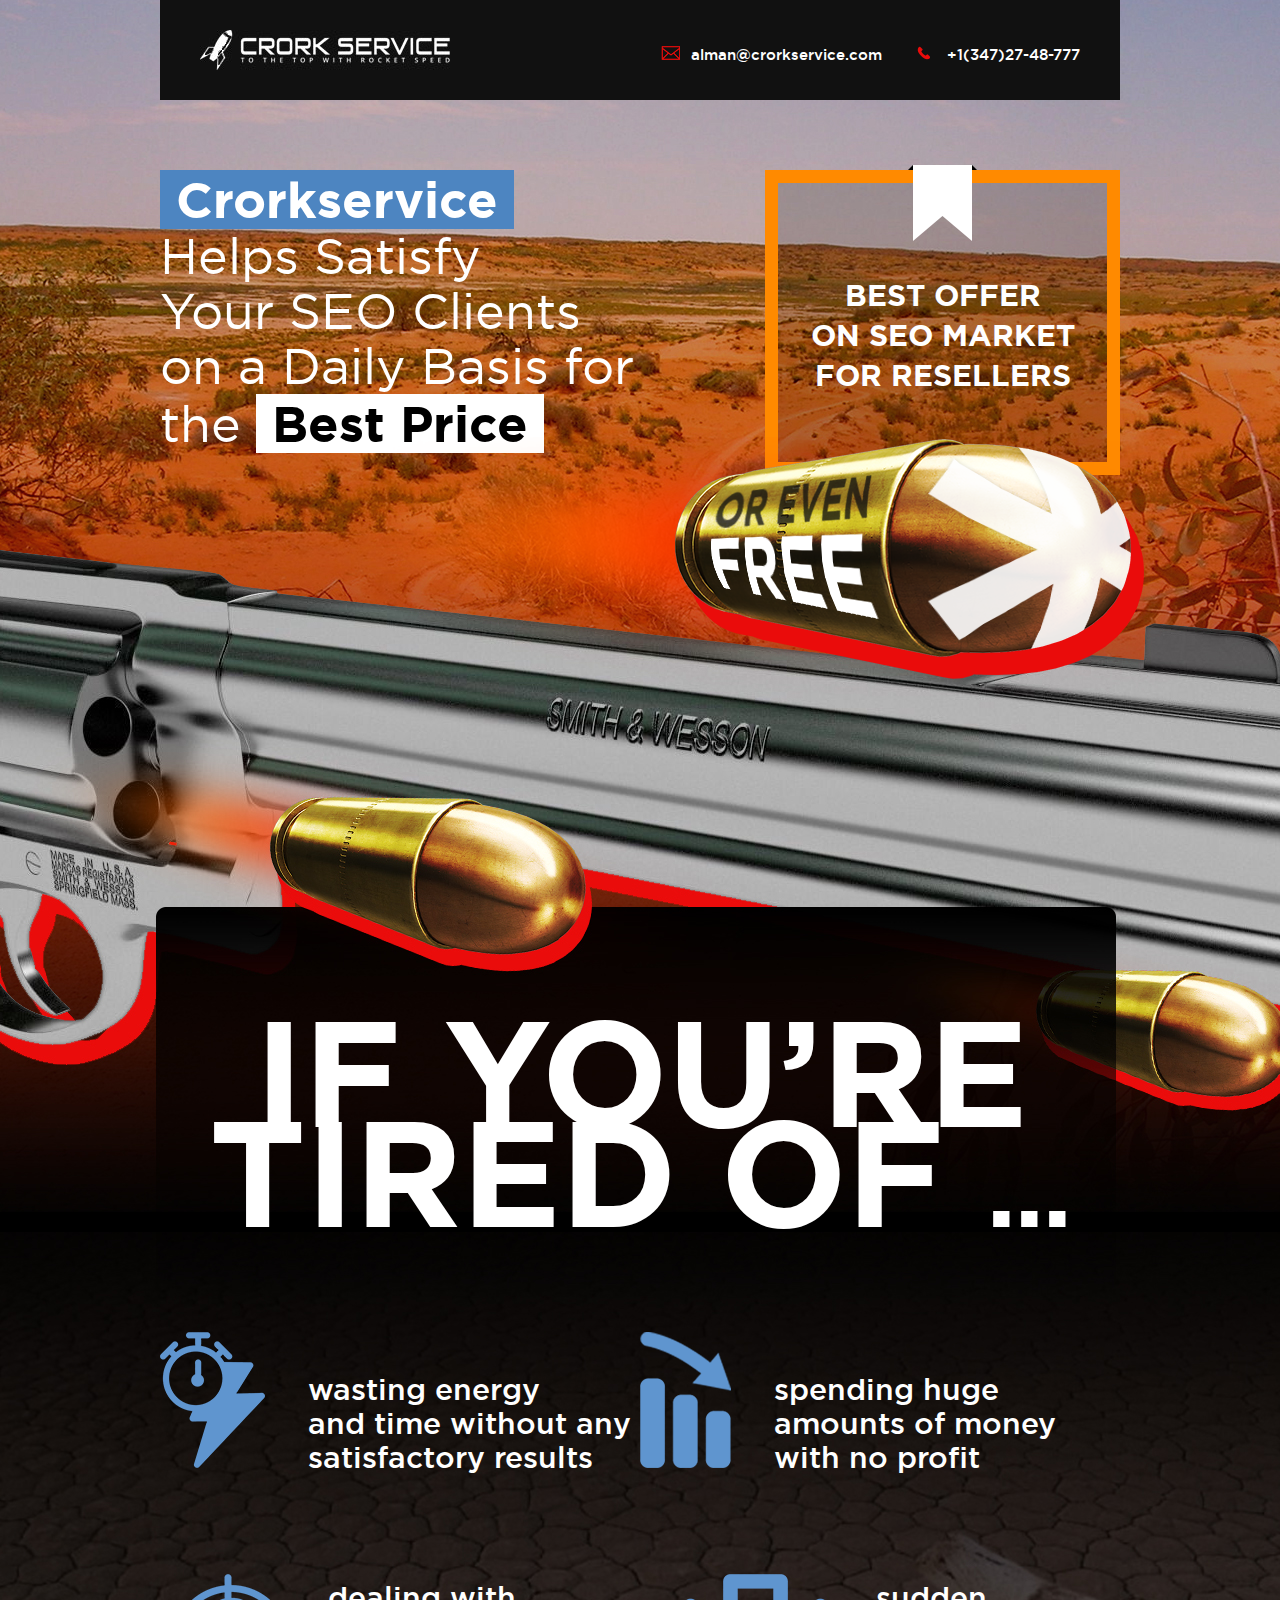
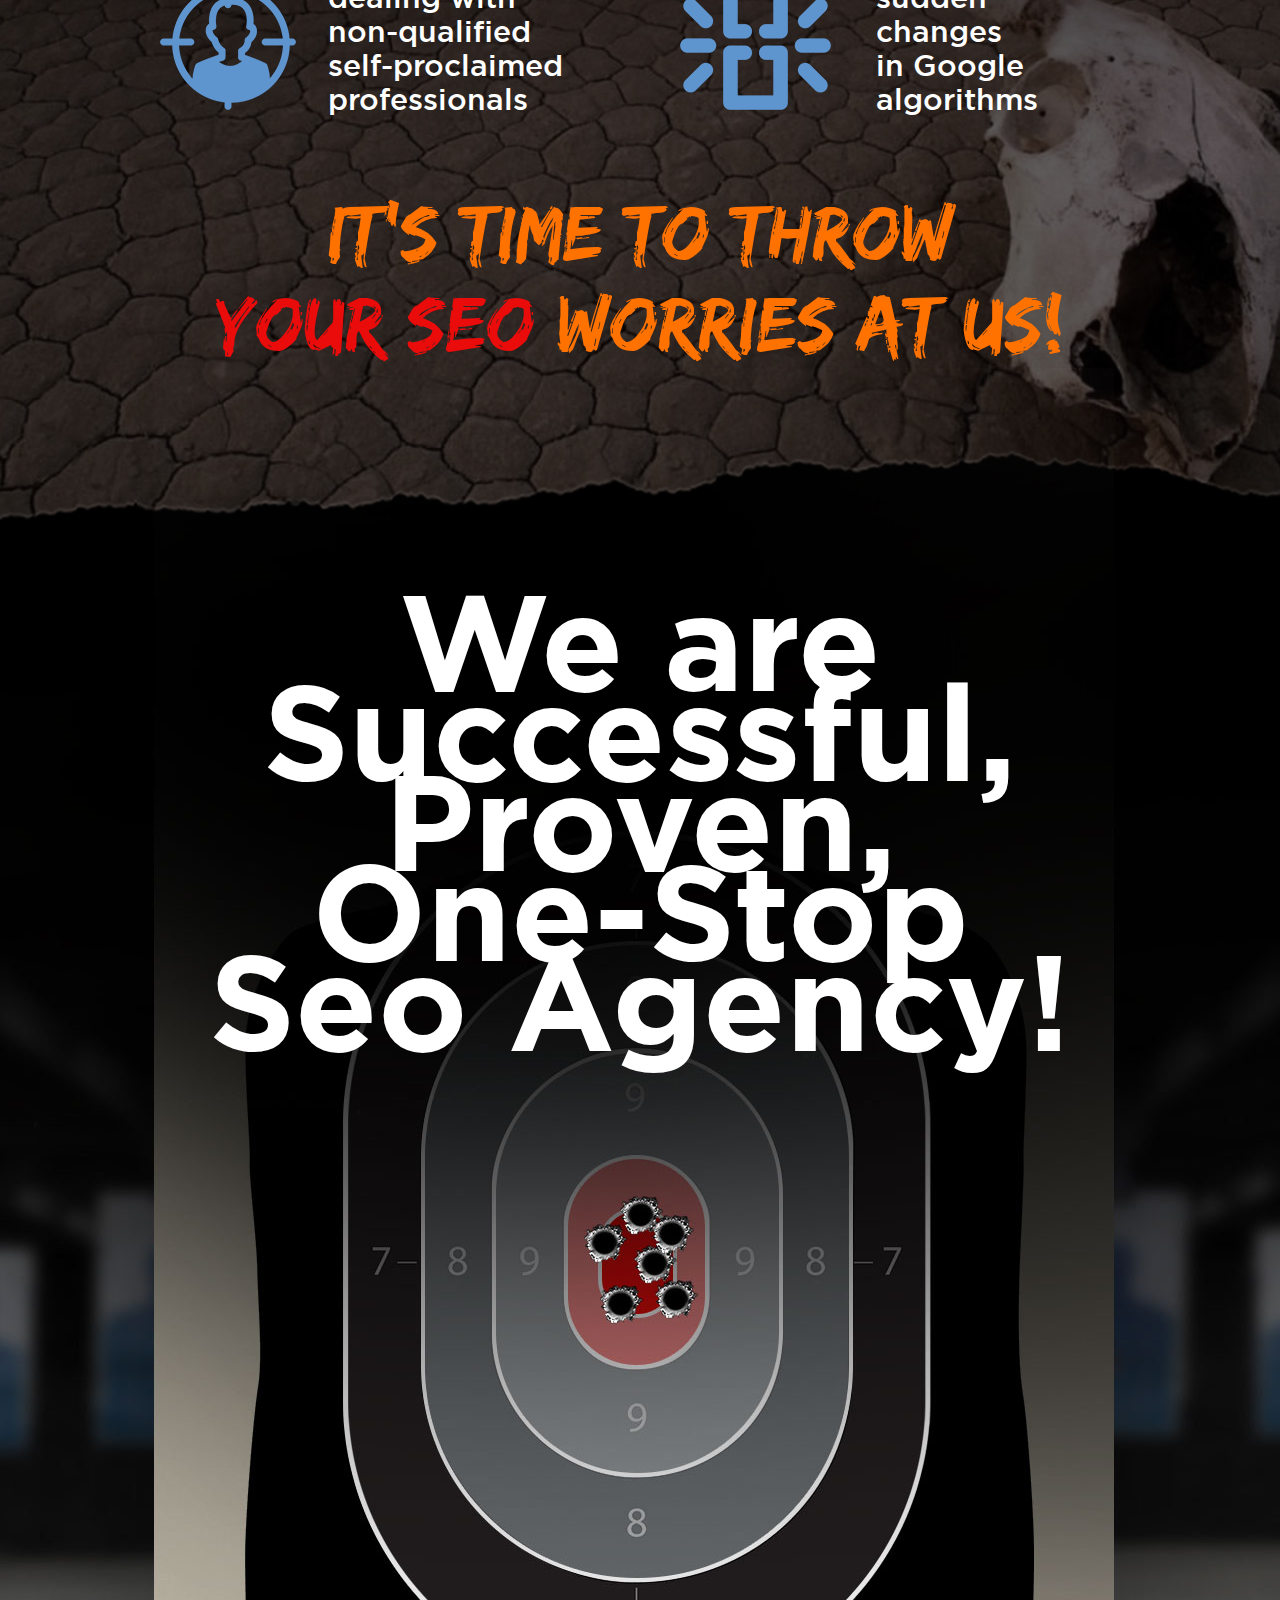
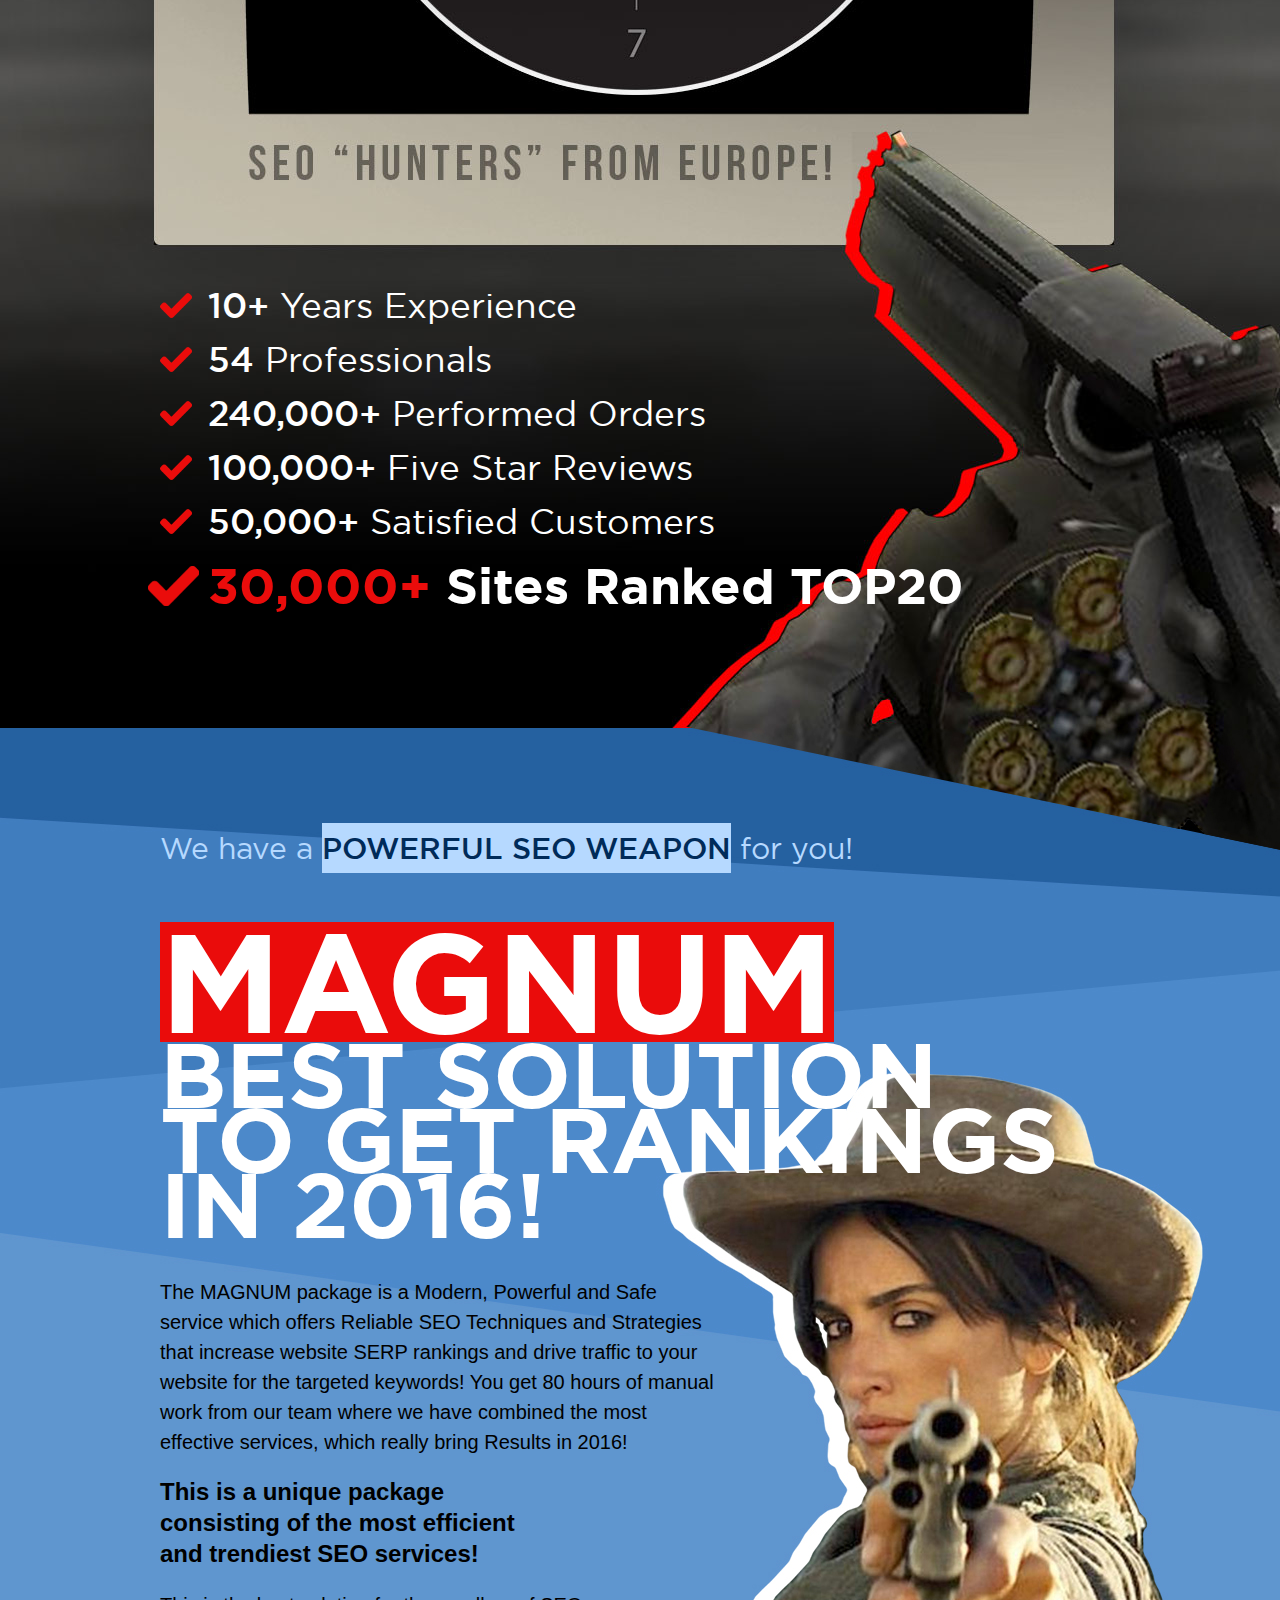
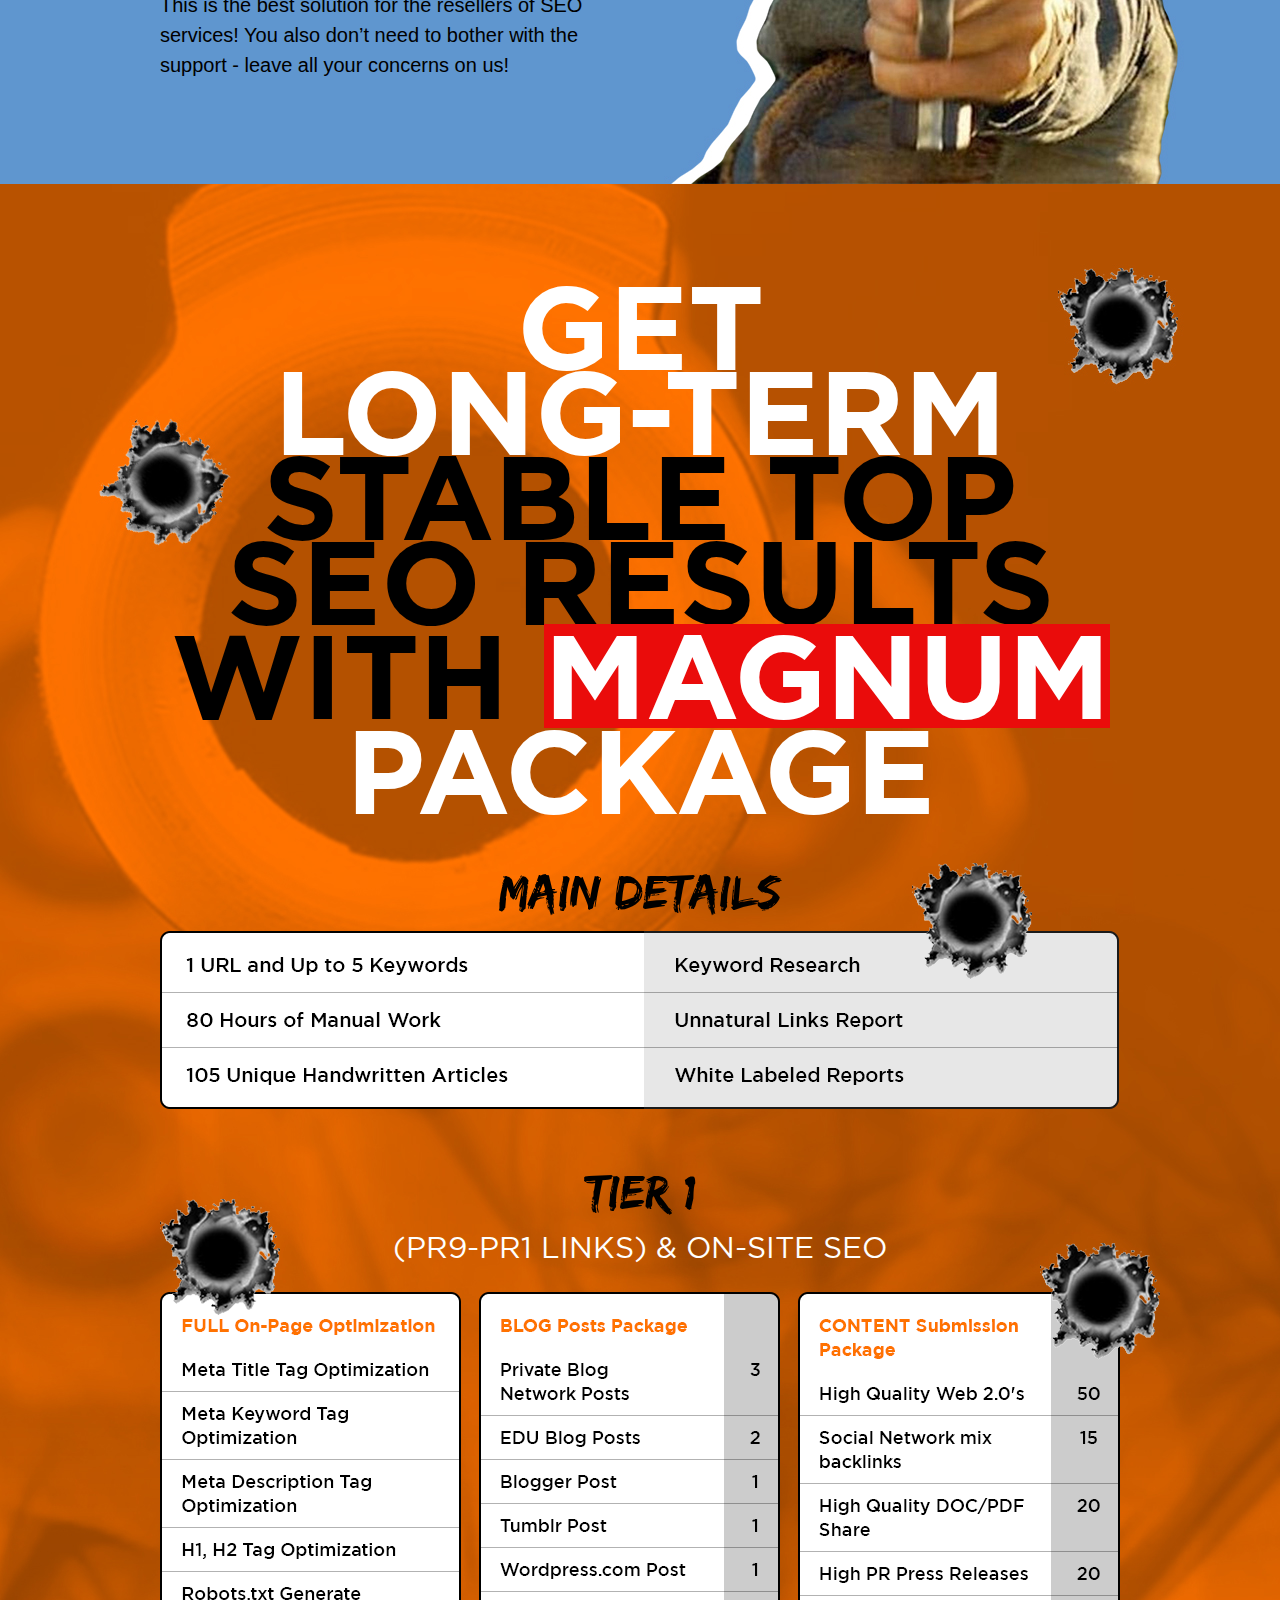
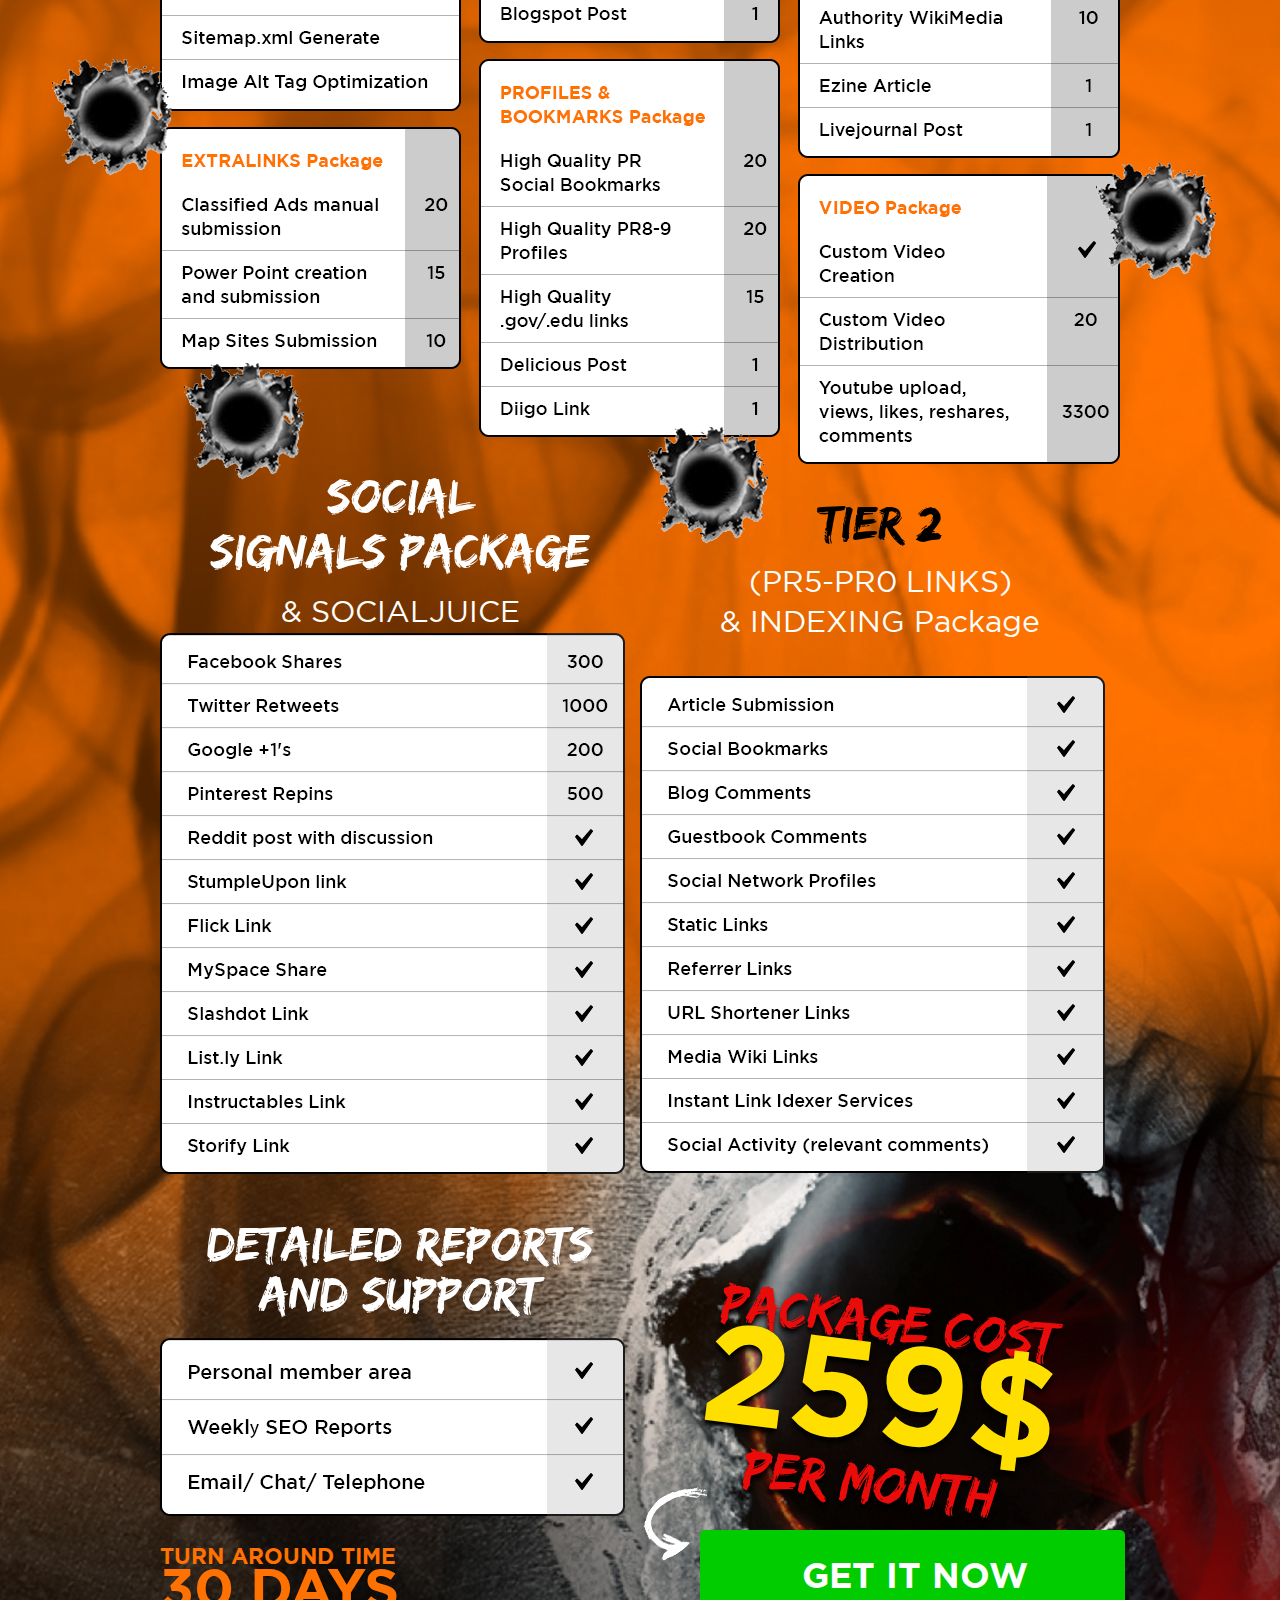
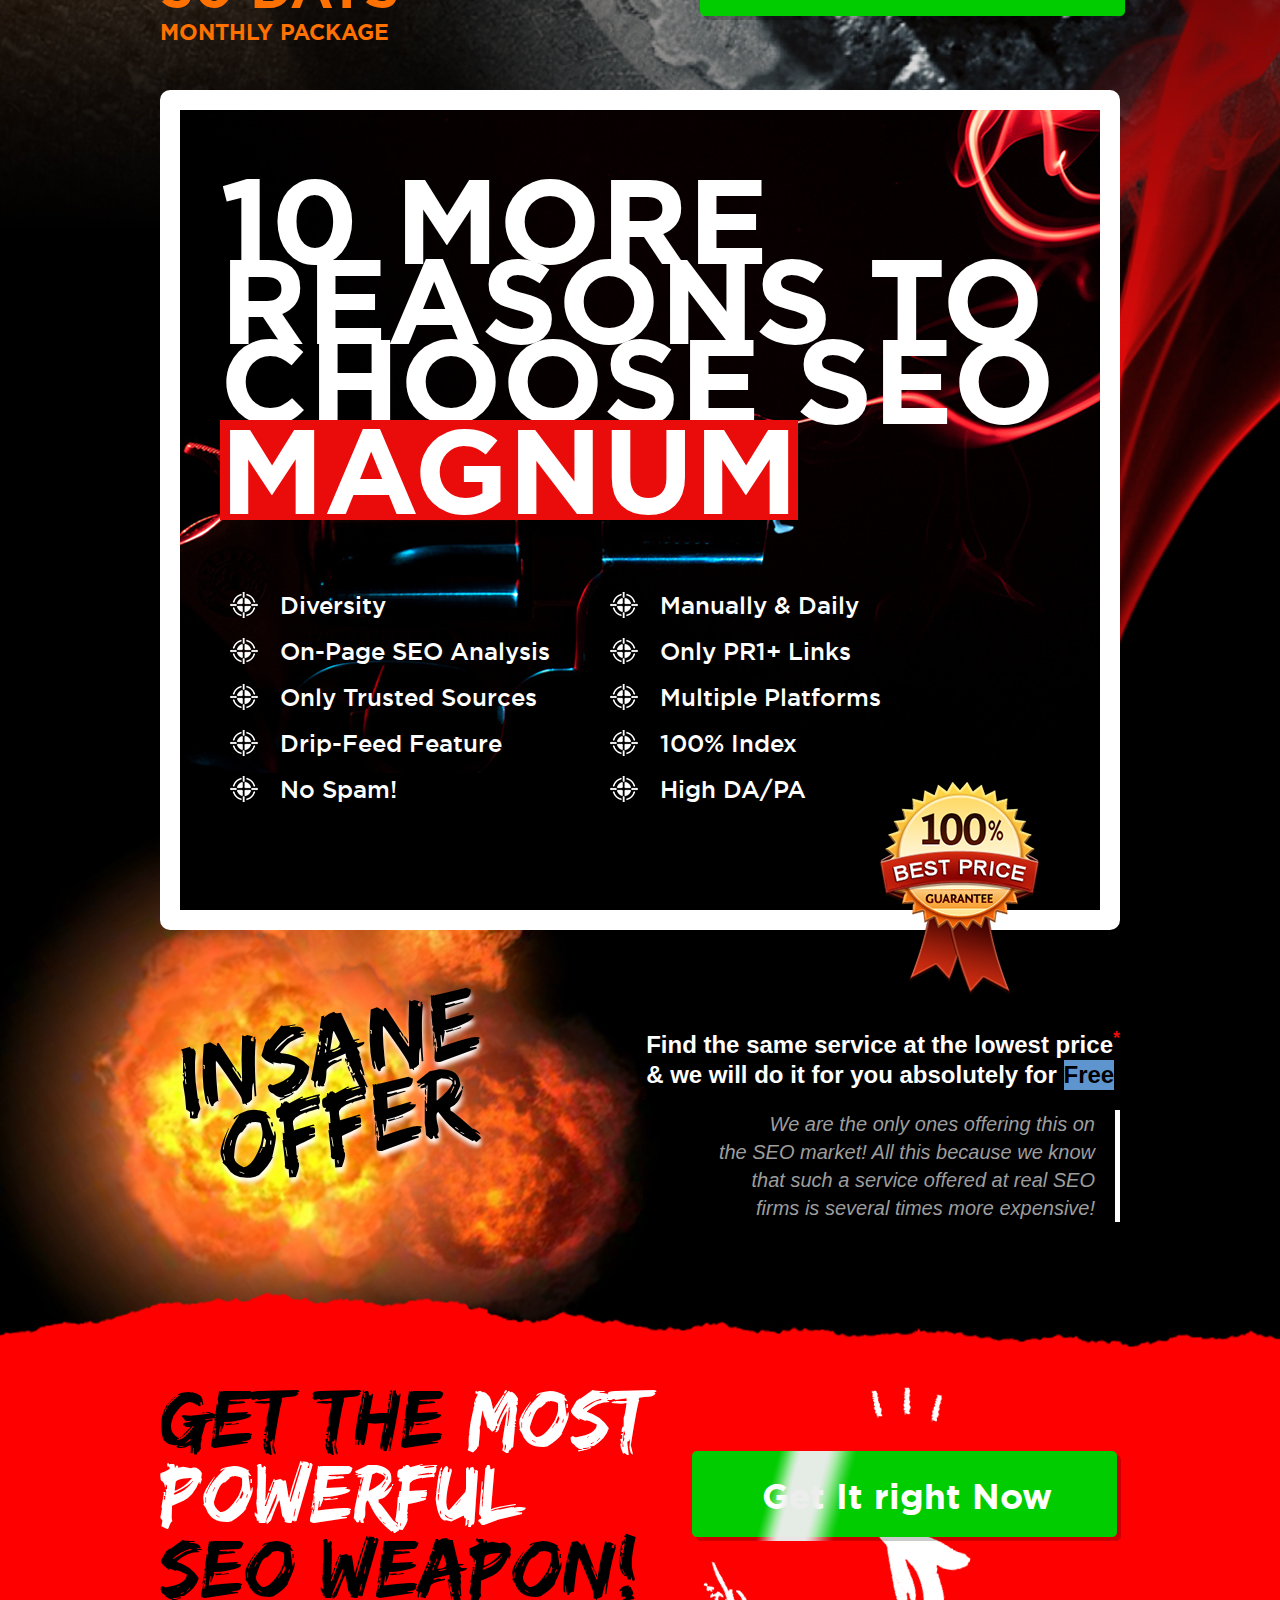
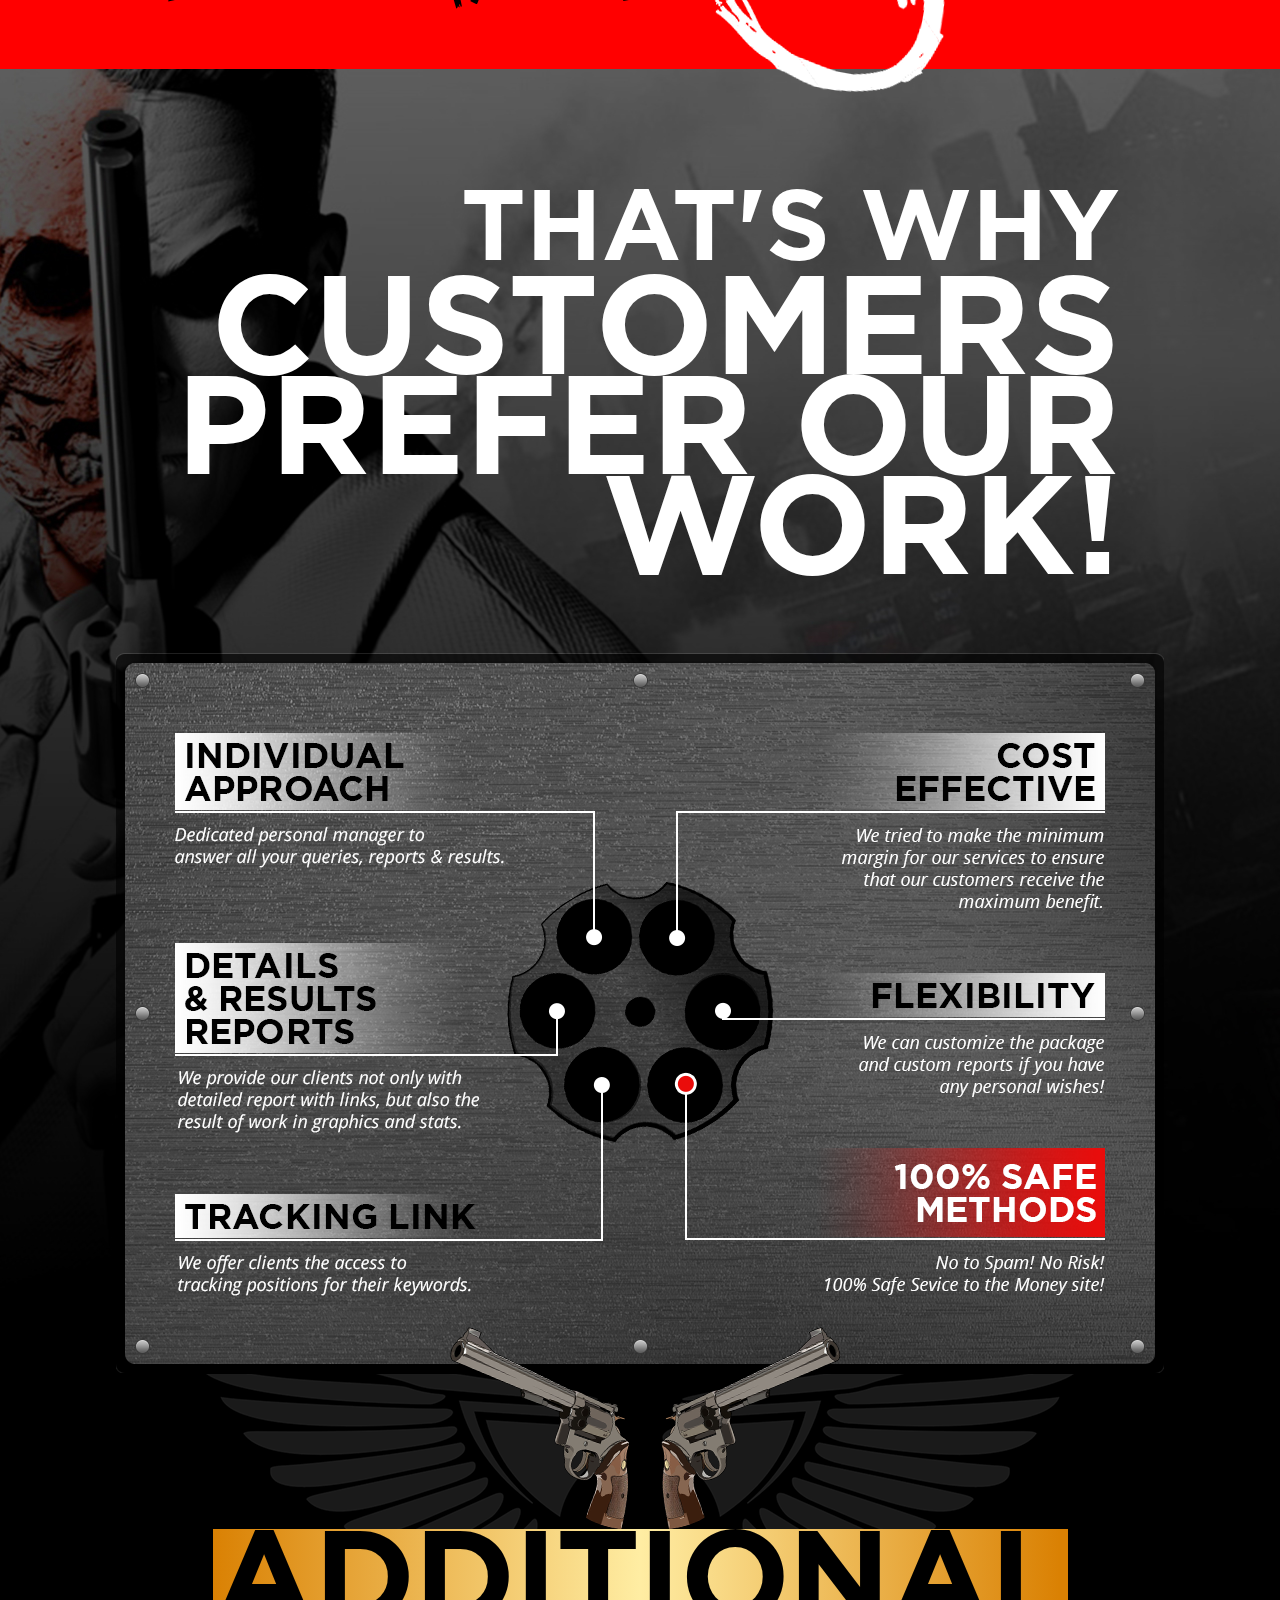
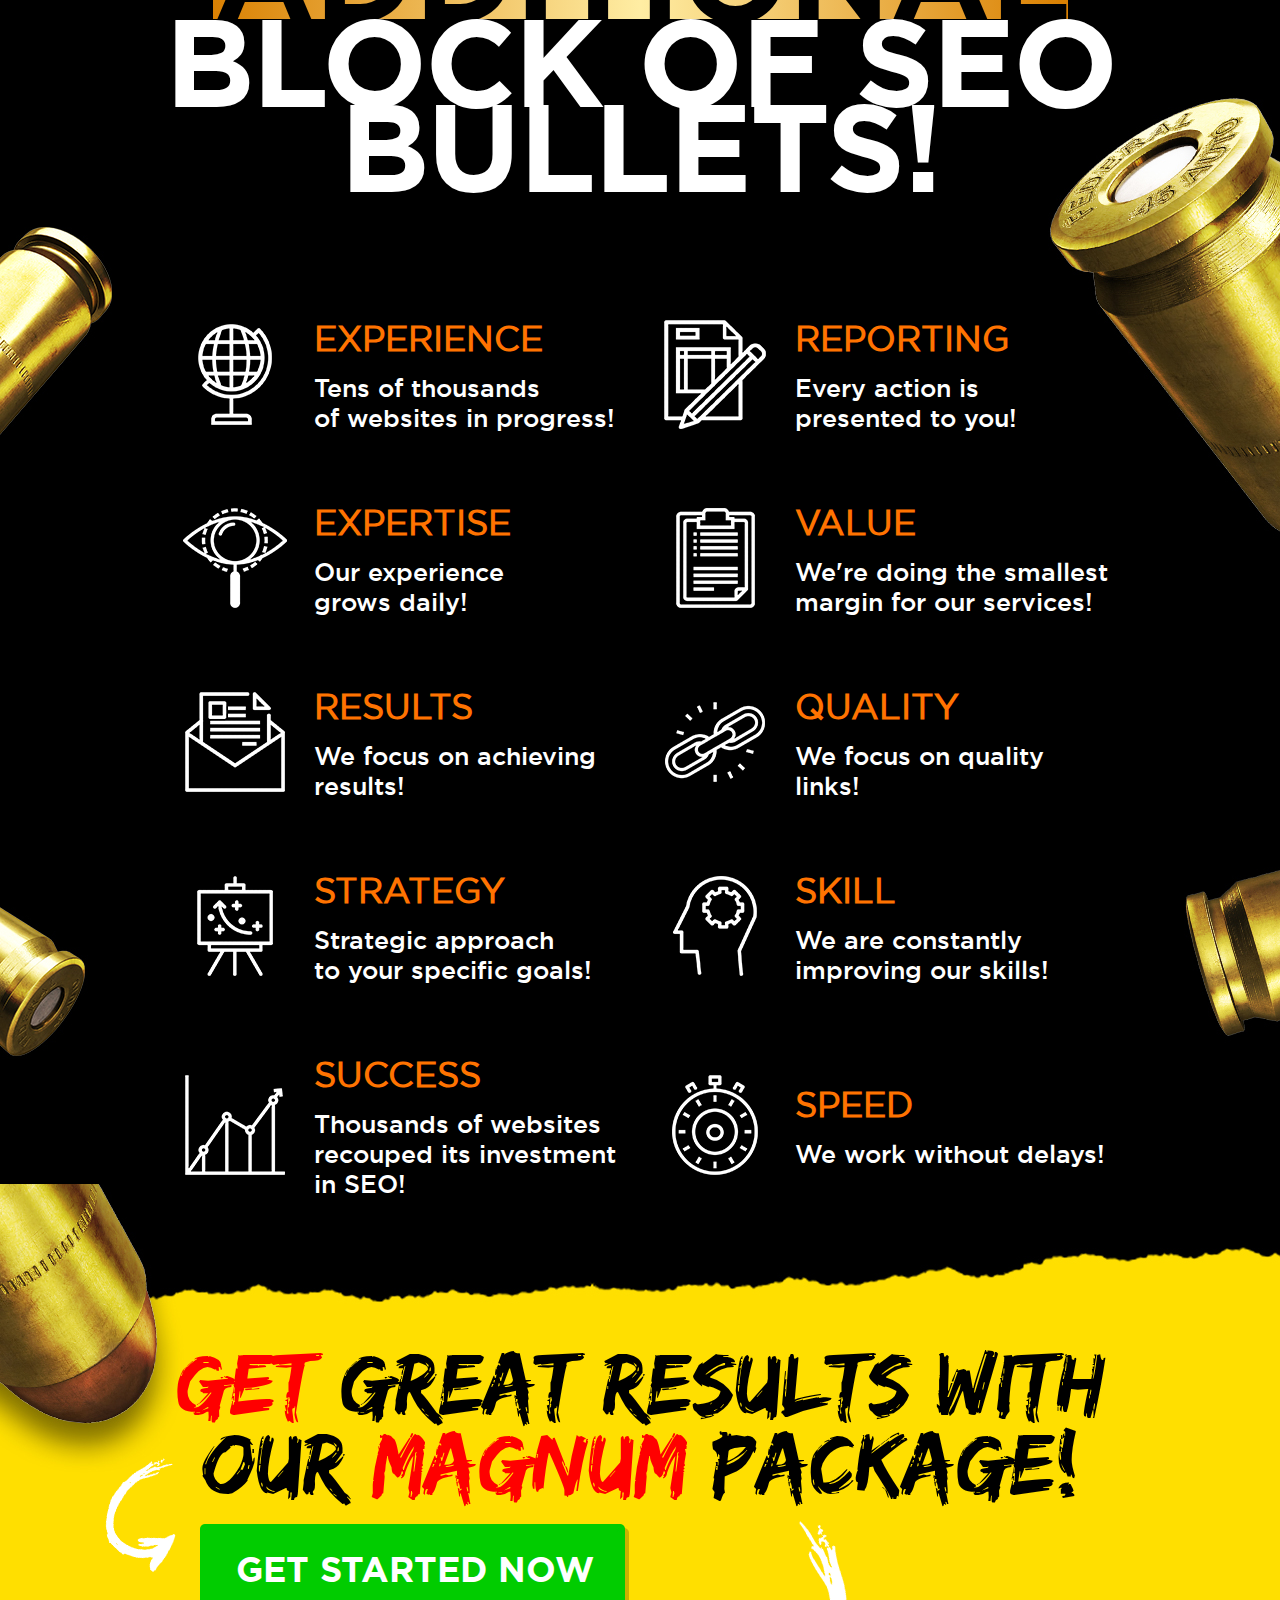
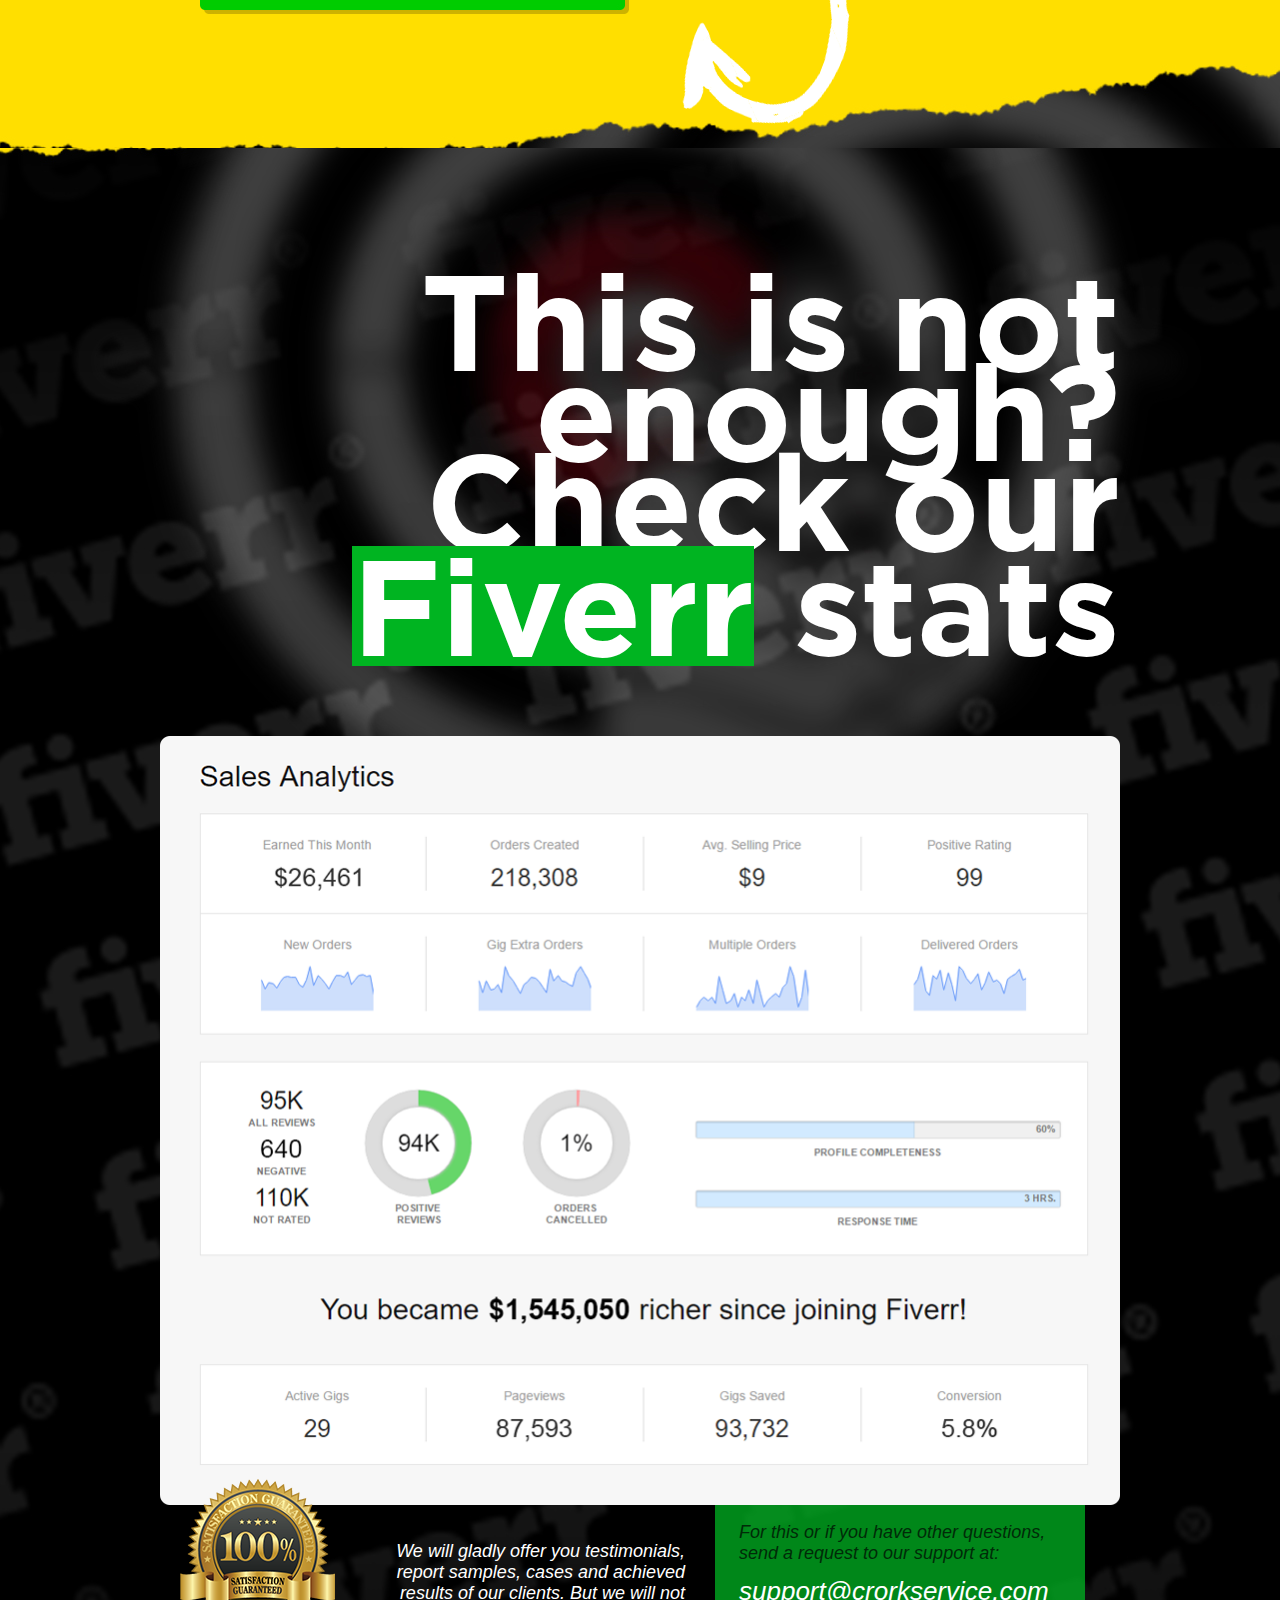
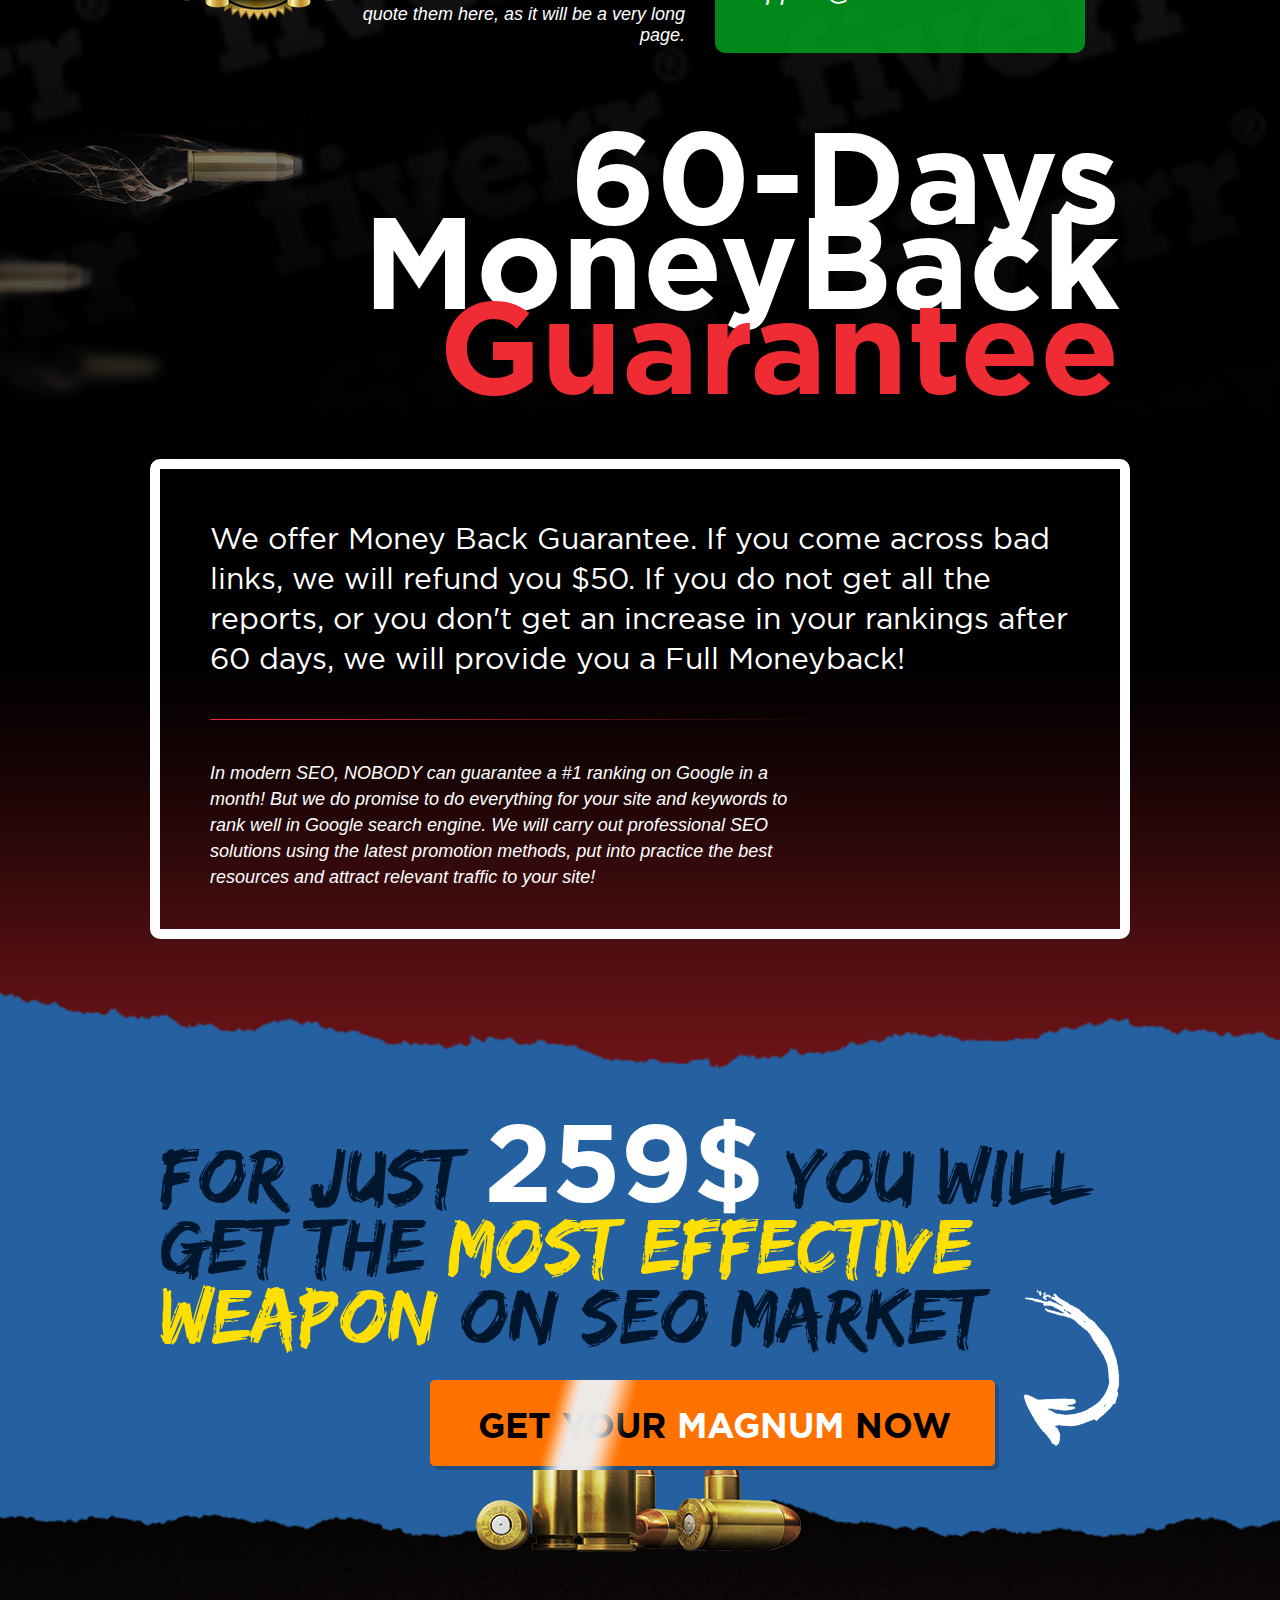
==== commit 1182d997: "Sparke" ====
--- a/index.html
+++ b/index.html
@@ -13,7 +13,10 @@
 
     <link rel="stylesheet" href="css/normalize.css">
     <link rel="stylesheet" href="css/main.css">
+    <script src="https://code.jquery.com/jquery-1.12.0.min.js"></script>
+
     <script src="js/modernizr-2.8.3.min.js"></script>
+    <script src="js/main.js"></script>
 </head>
 <body>
 <!--[if lt IE 8]>
@@ -371,8 +374,9 @@
             </div>
 			
 			<div class="cta-area">
-				<a href="#" class="cta-button">Get It right Now</a>
-			</div>
+                <a href="#" class="cta-button promo-button">Get It right Now</a>
+            </div>
+
         </div>
     </section>
 	
@@ -617,7 +621,7 @@
             </div>
 
             <div class="cta-area">
-                <a href="#" class="cta-button">GET YOUR <span>MAGNUM</span> NOW</a>
+                <a href="#" class="cta-button promo-button">GET YOUR <span>MAGNUM</span> NOW</a>
             </div>
         </div>
 		
@@ -657,8 +661,7 @@
 
 
 
-<script src="https://code.jquery.com/jquery-1.12.0.min.js"></script>
-<script src="js/main.js"></script>
+
 
 </body>
 </html>
--- a/css/main.css
+++ b/css/main.css
@@ -26,6 +26,39 @@
     margin: 0 auto;
     max-width: 960px;
 }
+
+.large-sparkle {
+    overflow: hidden;
+    display: block;
+    position: relative;
+    max-width: 570px;
+}
+
+.large-sparkle .sparkle {
+    width: 120px;
+    height: 90px;
+    position: absolute;
+    bottom: 0;
+    left: -120px;
+    background: url('../images/large-sparkle.png') no-repeat center center;
+}
+
+.large-sparkle2 {
+    overflow: hidden;
+    display: block;
+    position: relative;
+    max-width: 430px;
+}
+
+.large-sparkle2 .sparkle {
+    width: 120px;
+    height: 90px;
+    position: absolute;
+    bottom: 0;
+    left: -120px;
+    background: url('../images/large-sparkle.png') no-repeat center center;
+}
+
 /**
  * Fonts
  * -----------------------------------------------------------------------------
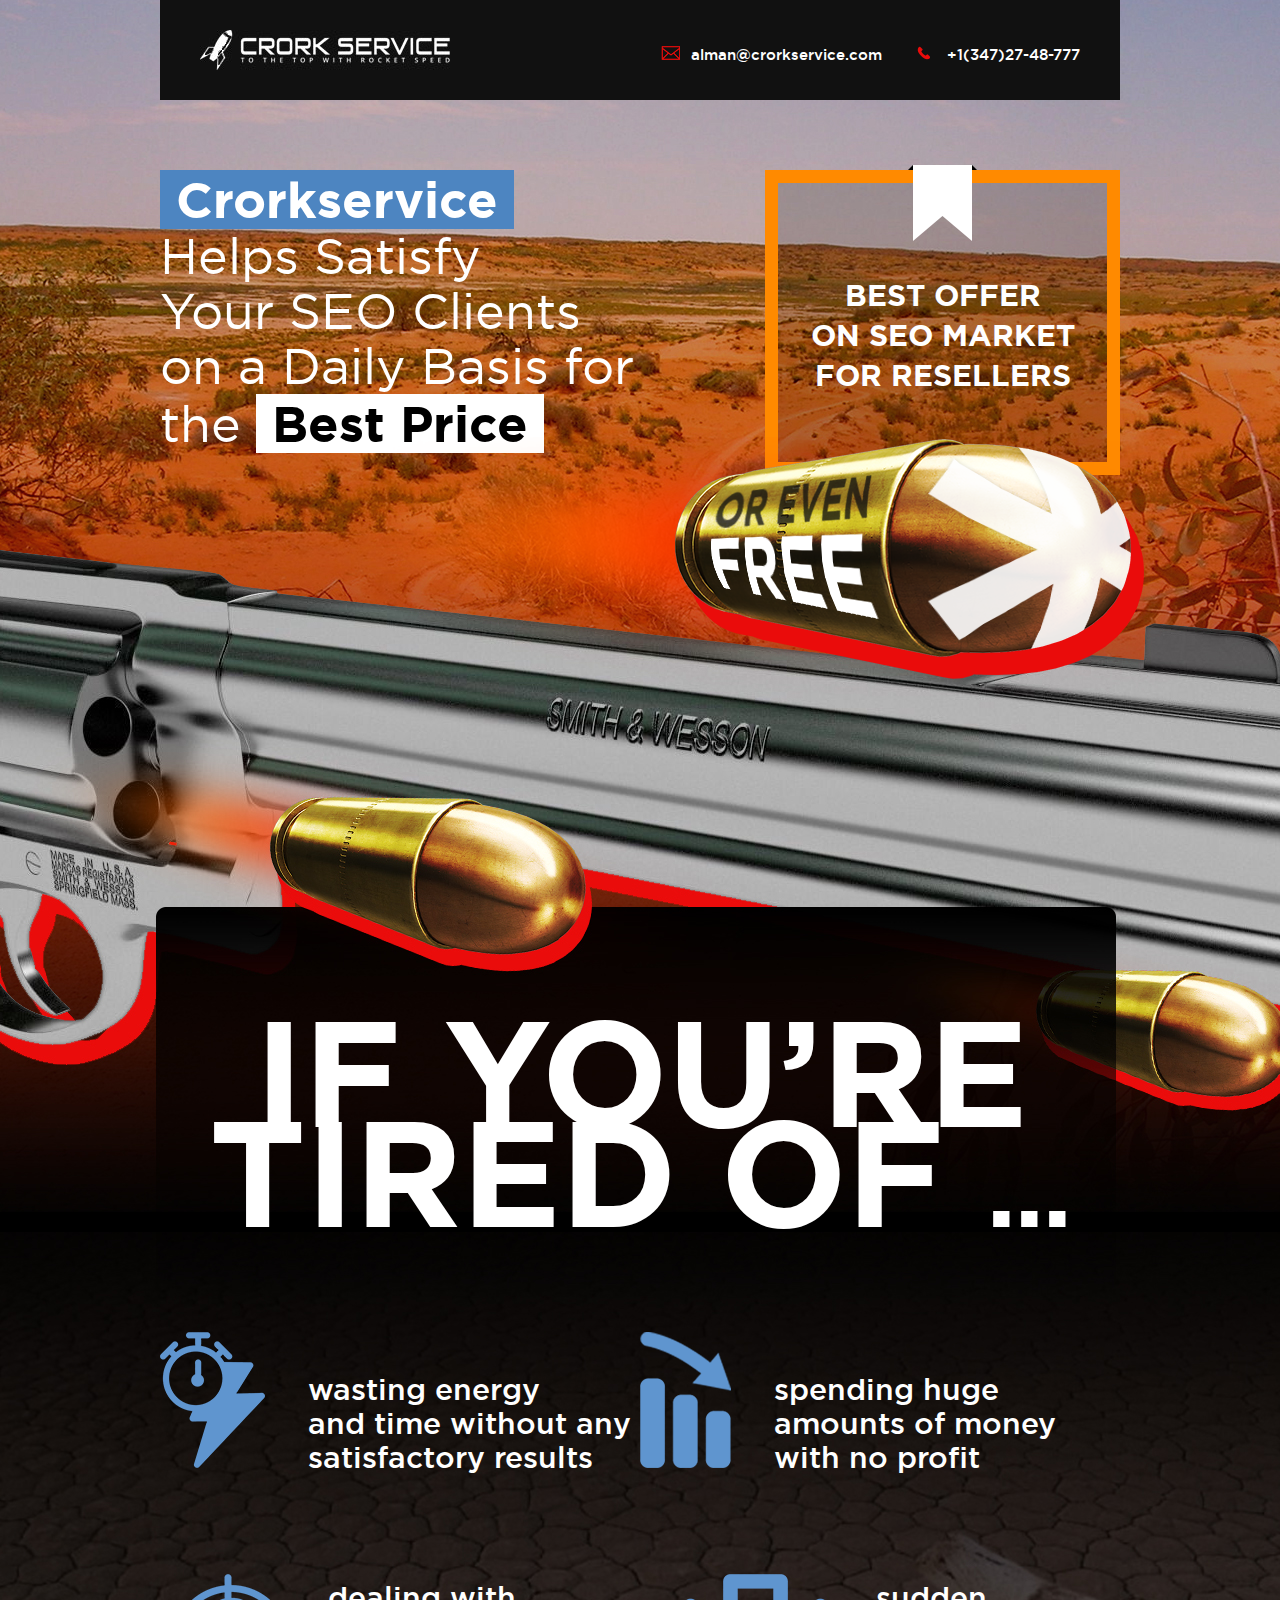
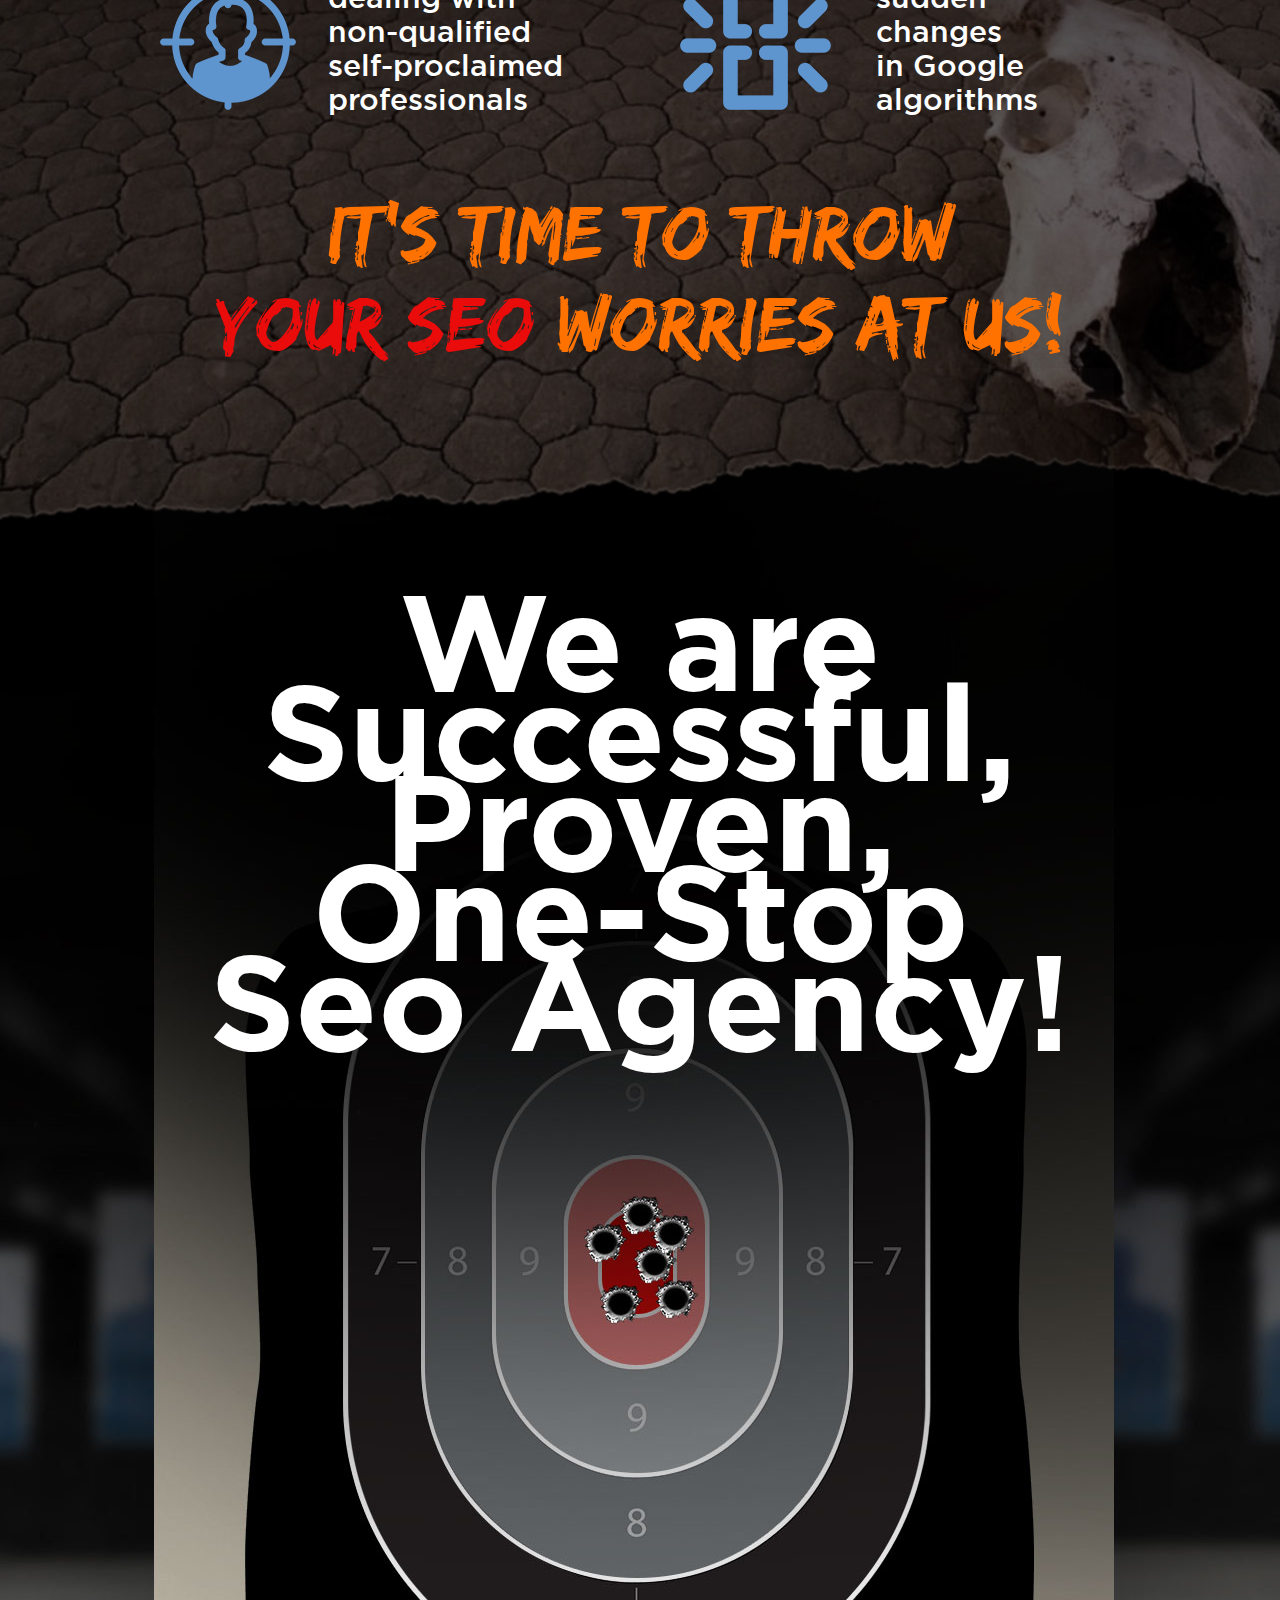
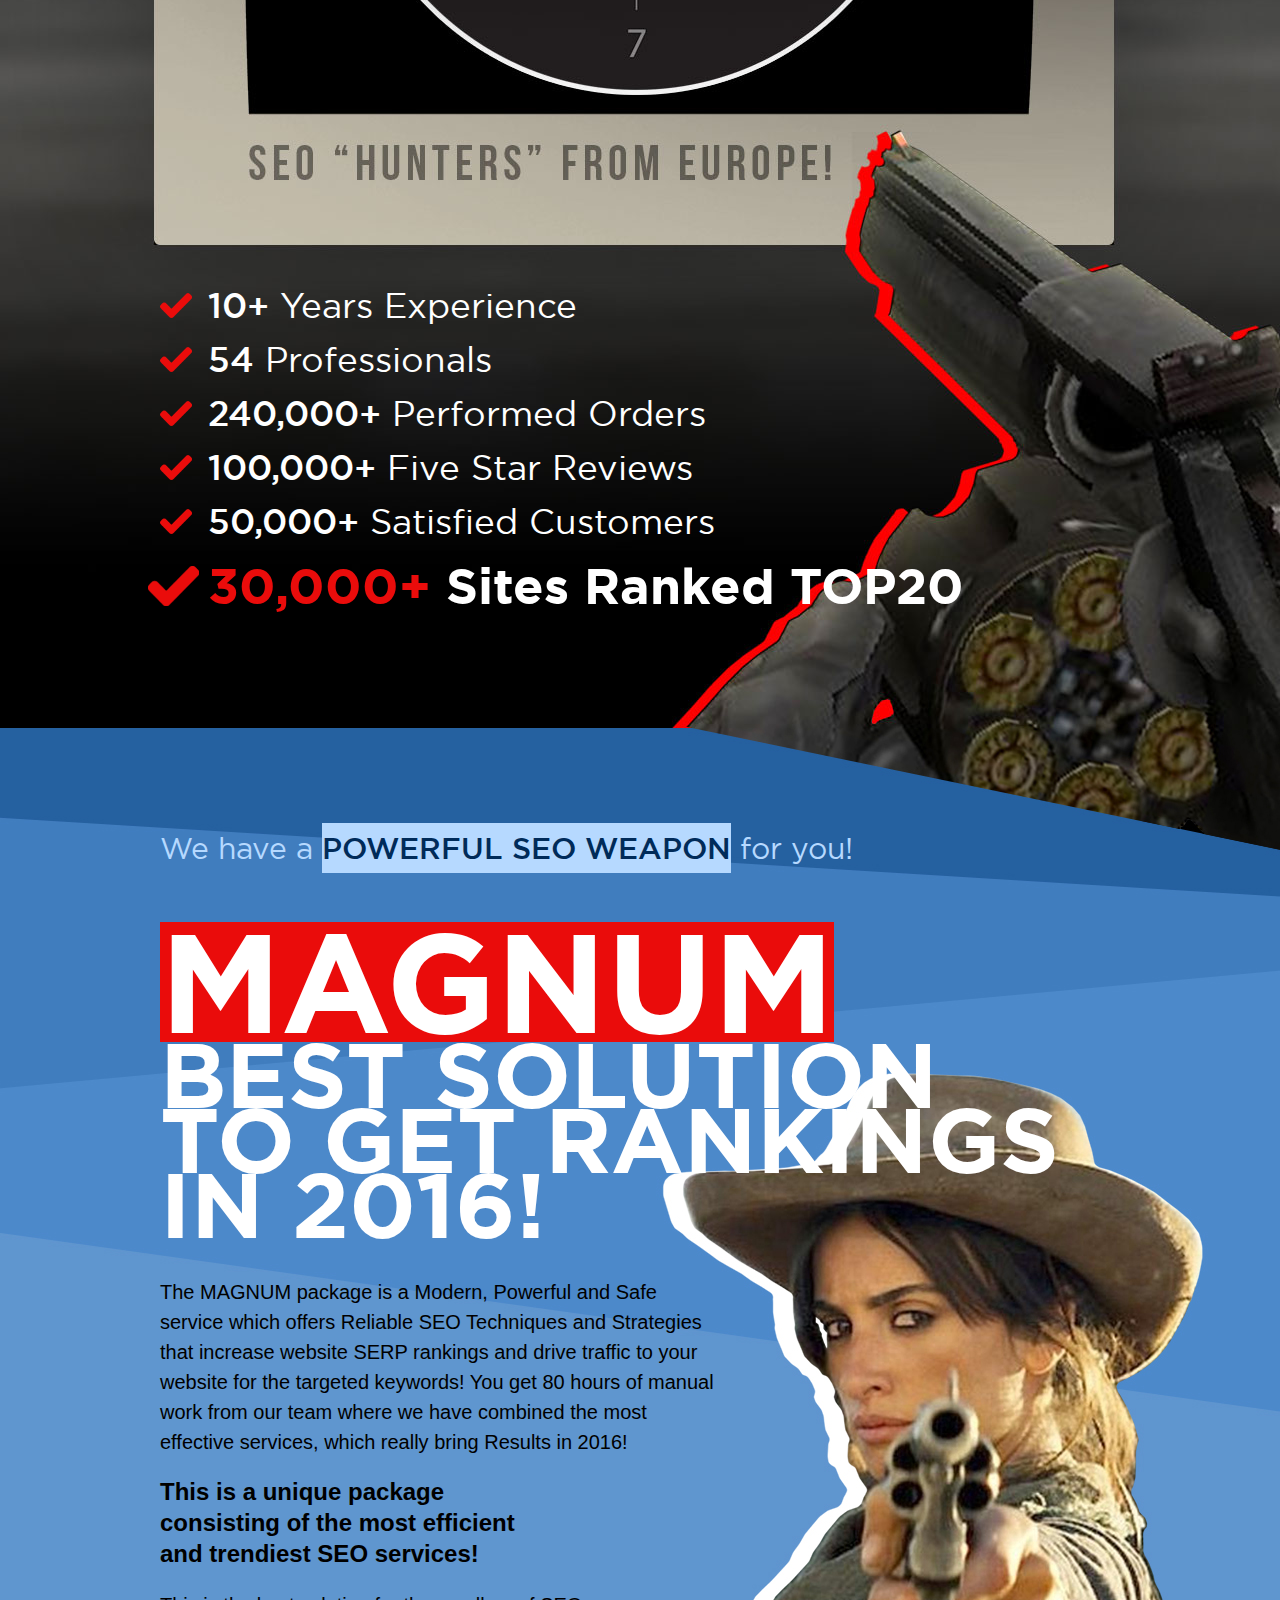
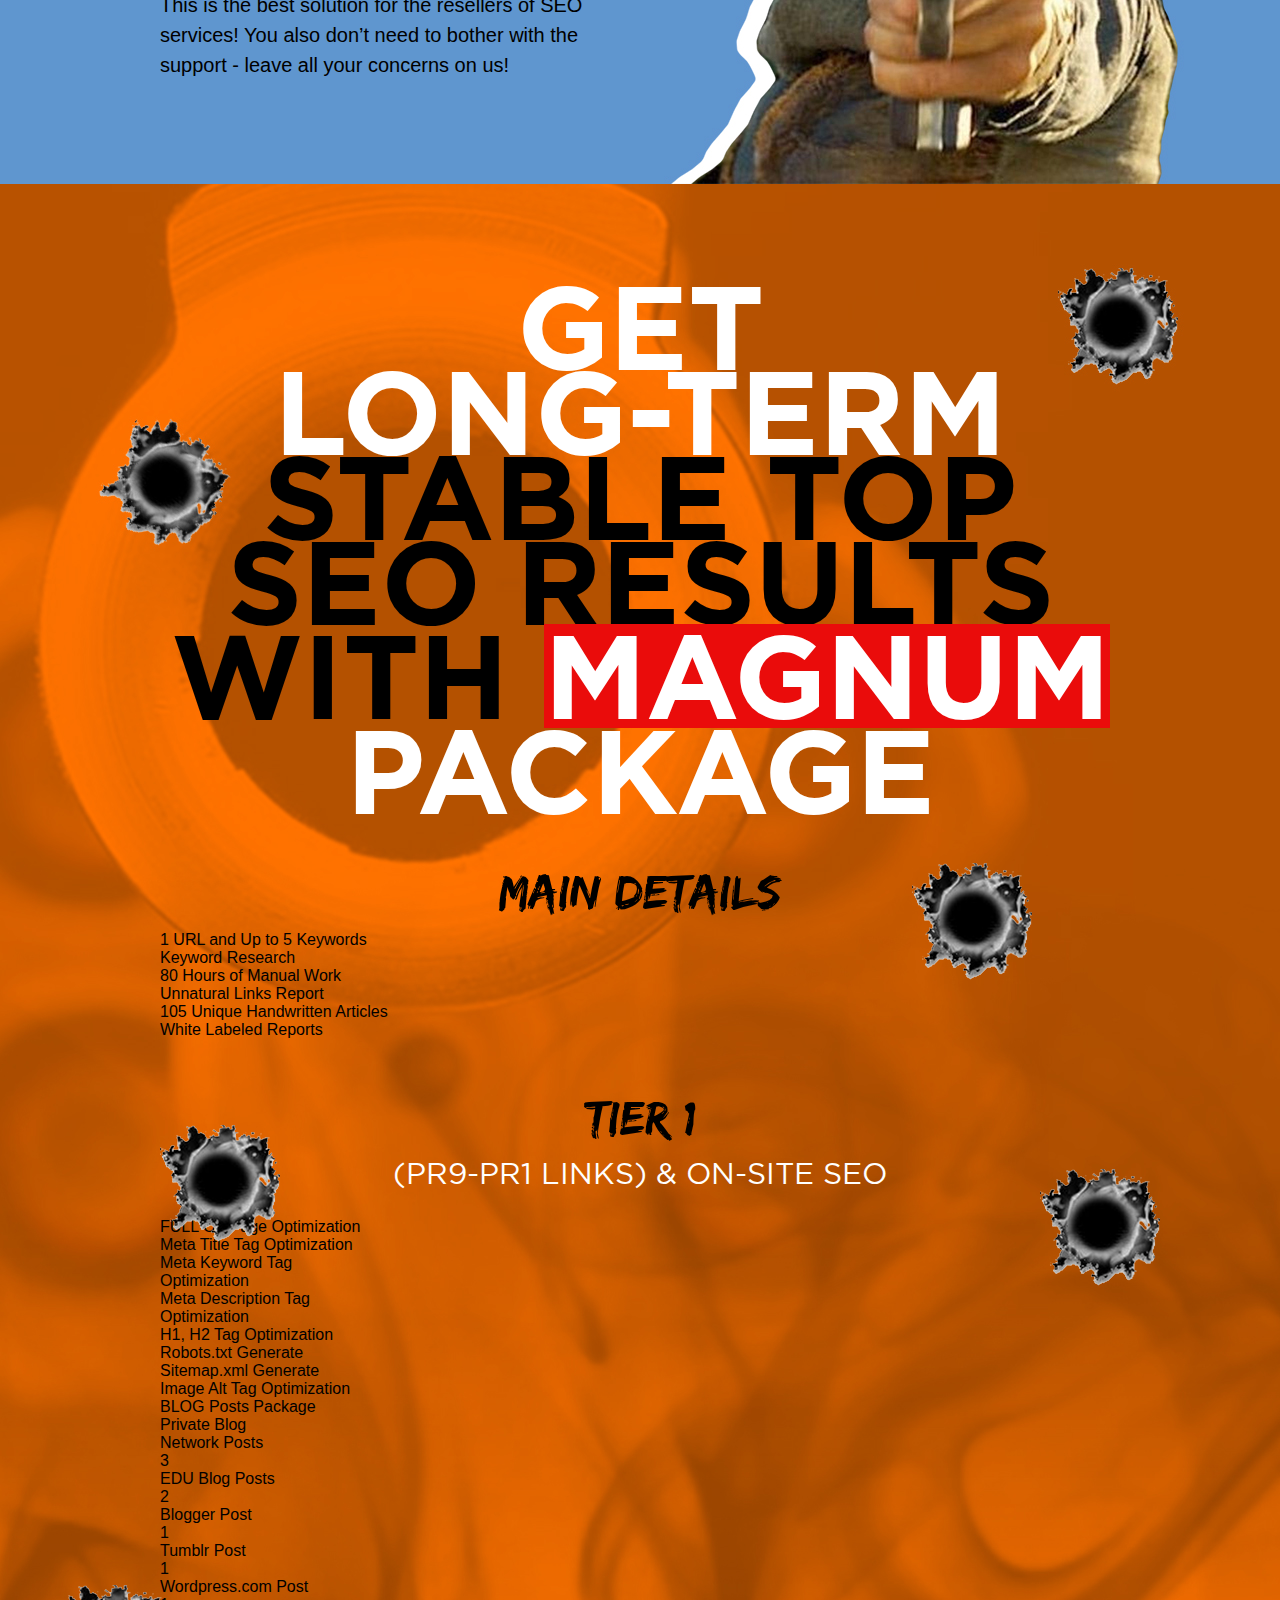
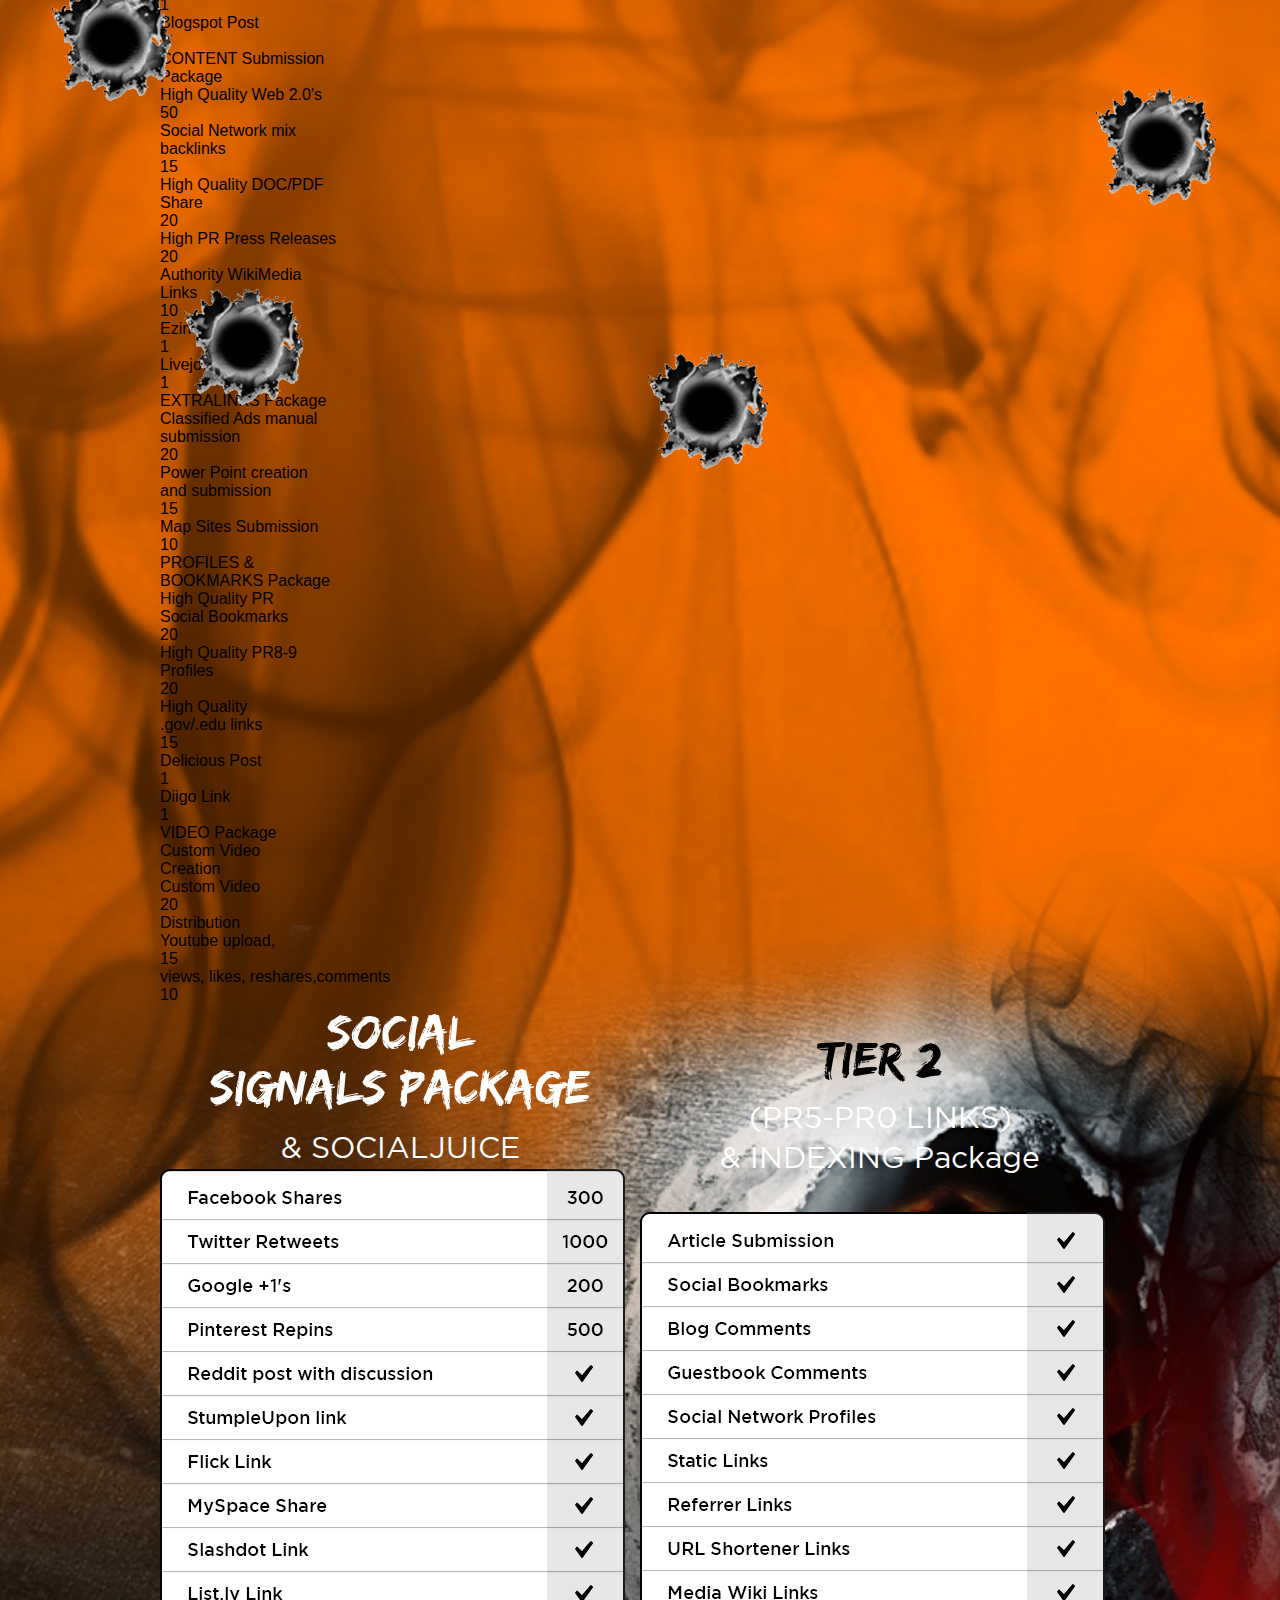
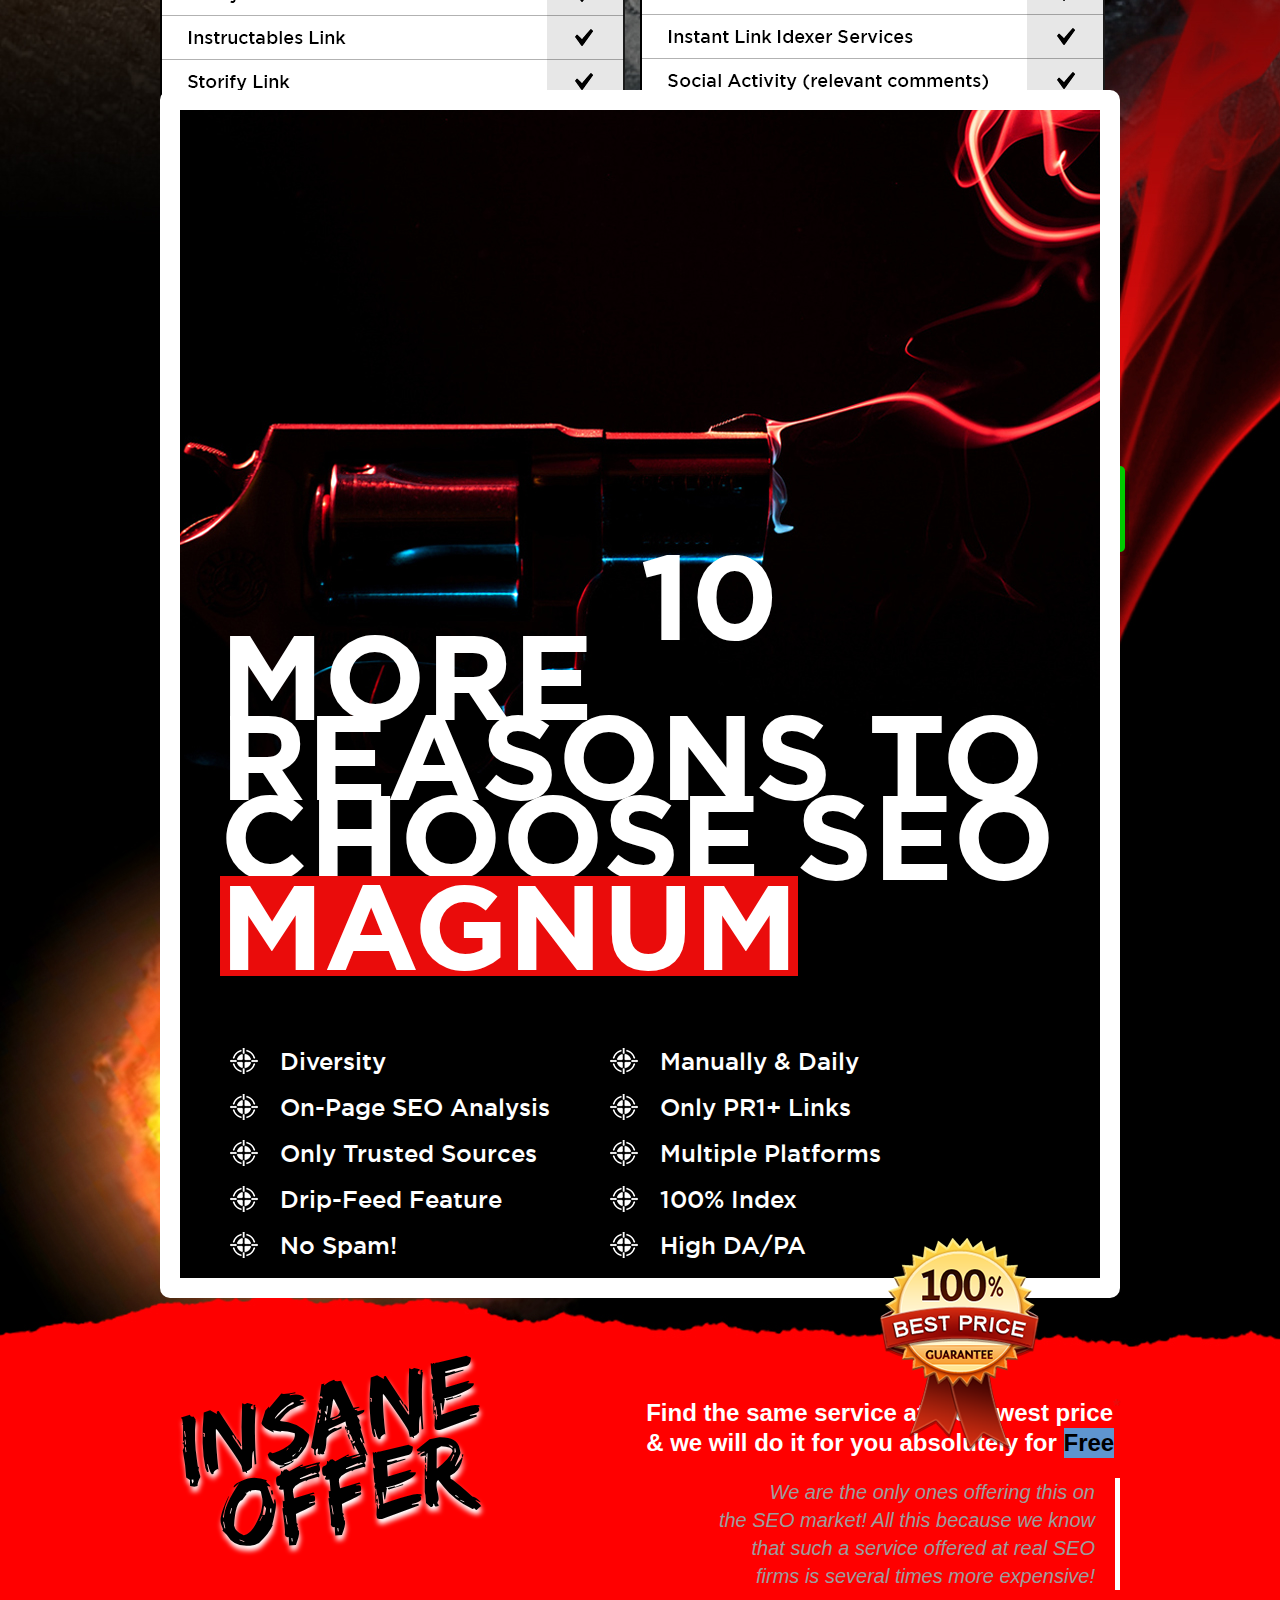
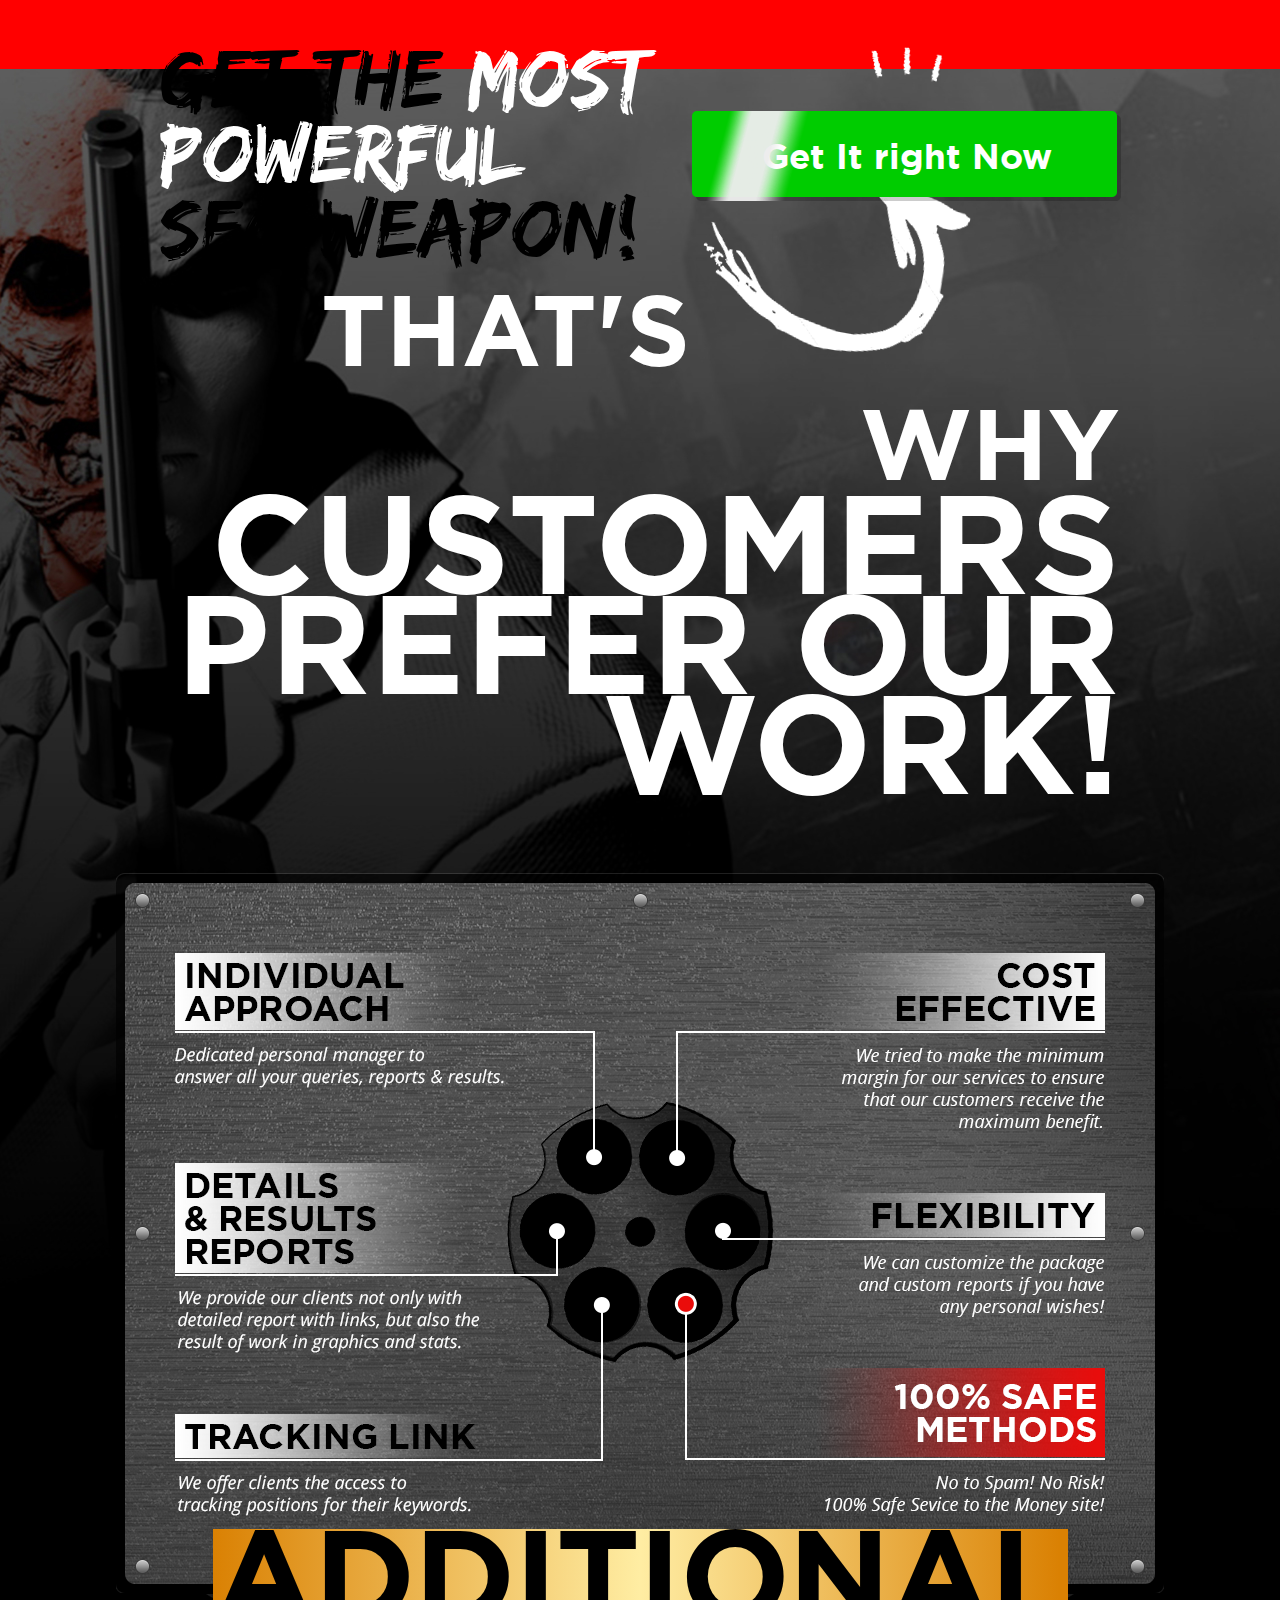
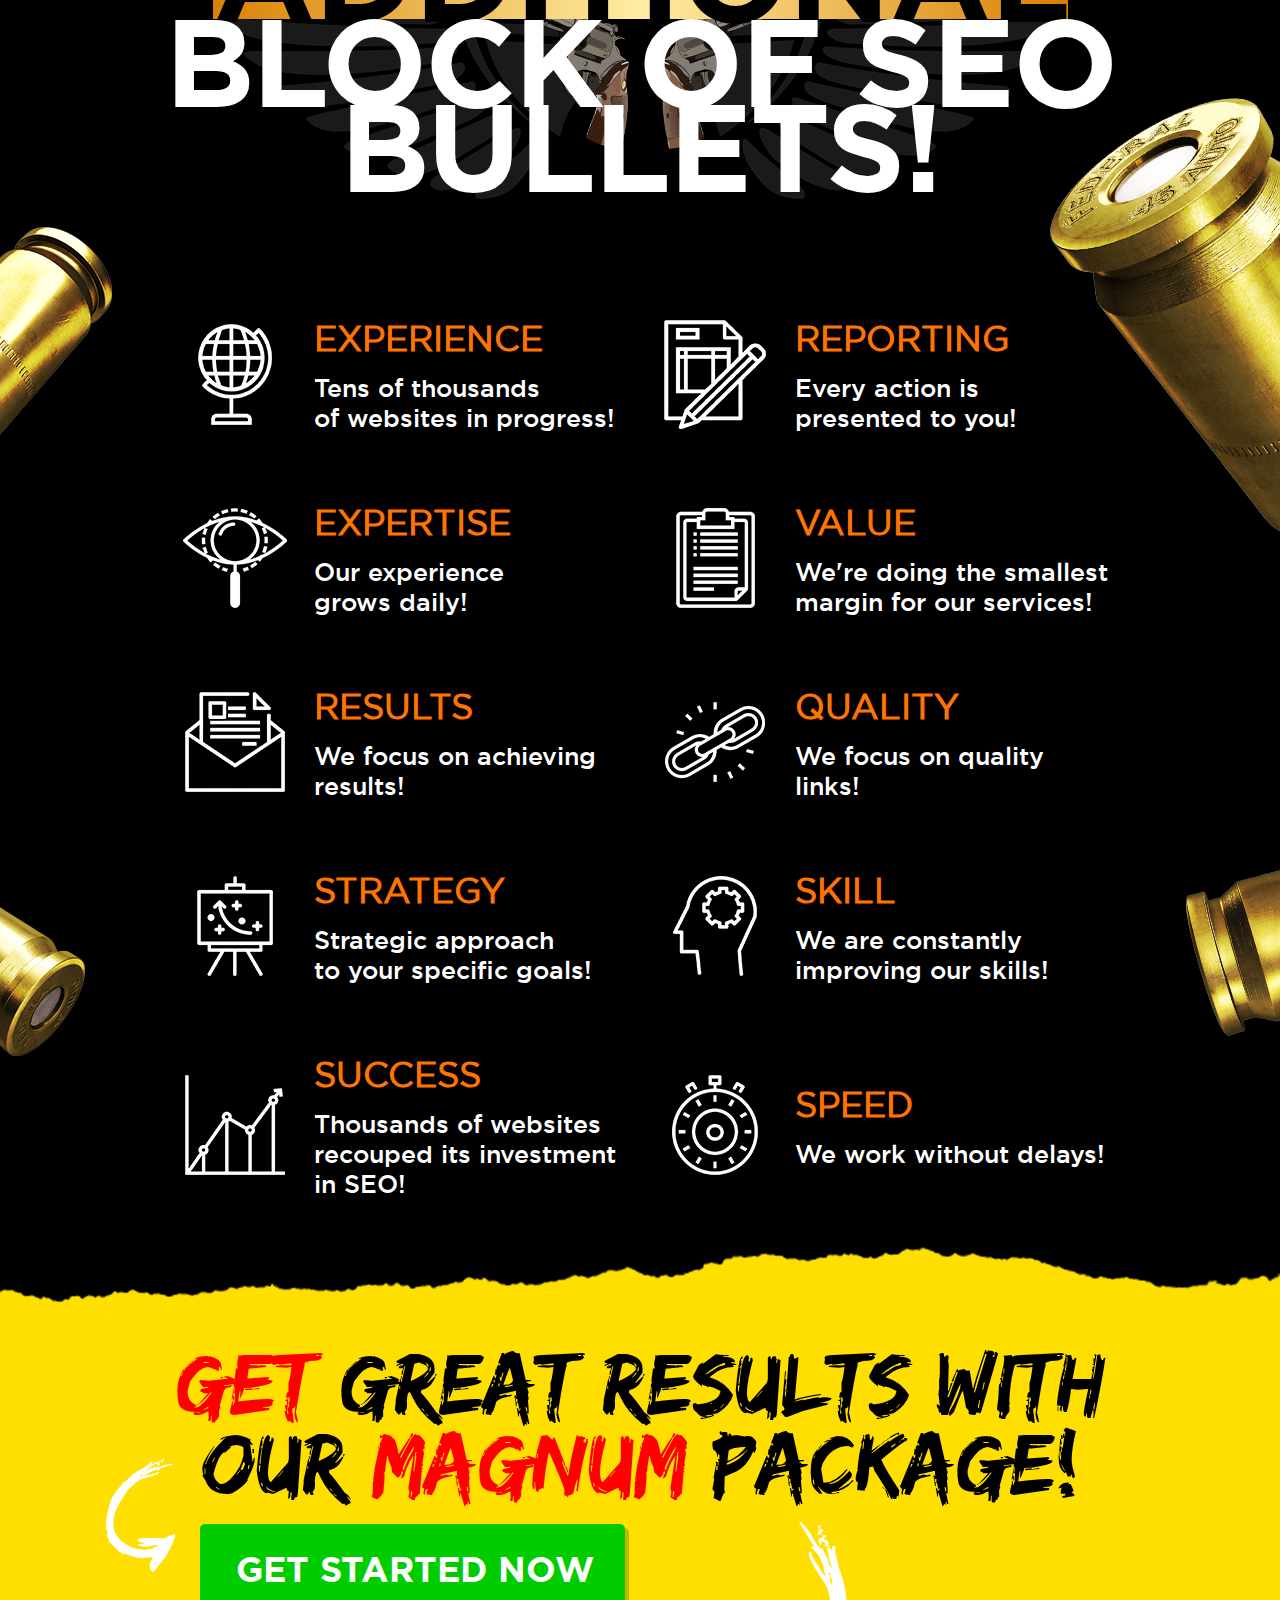
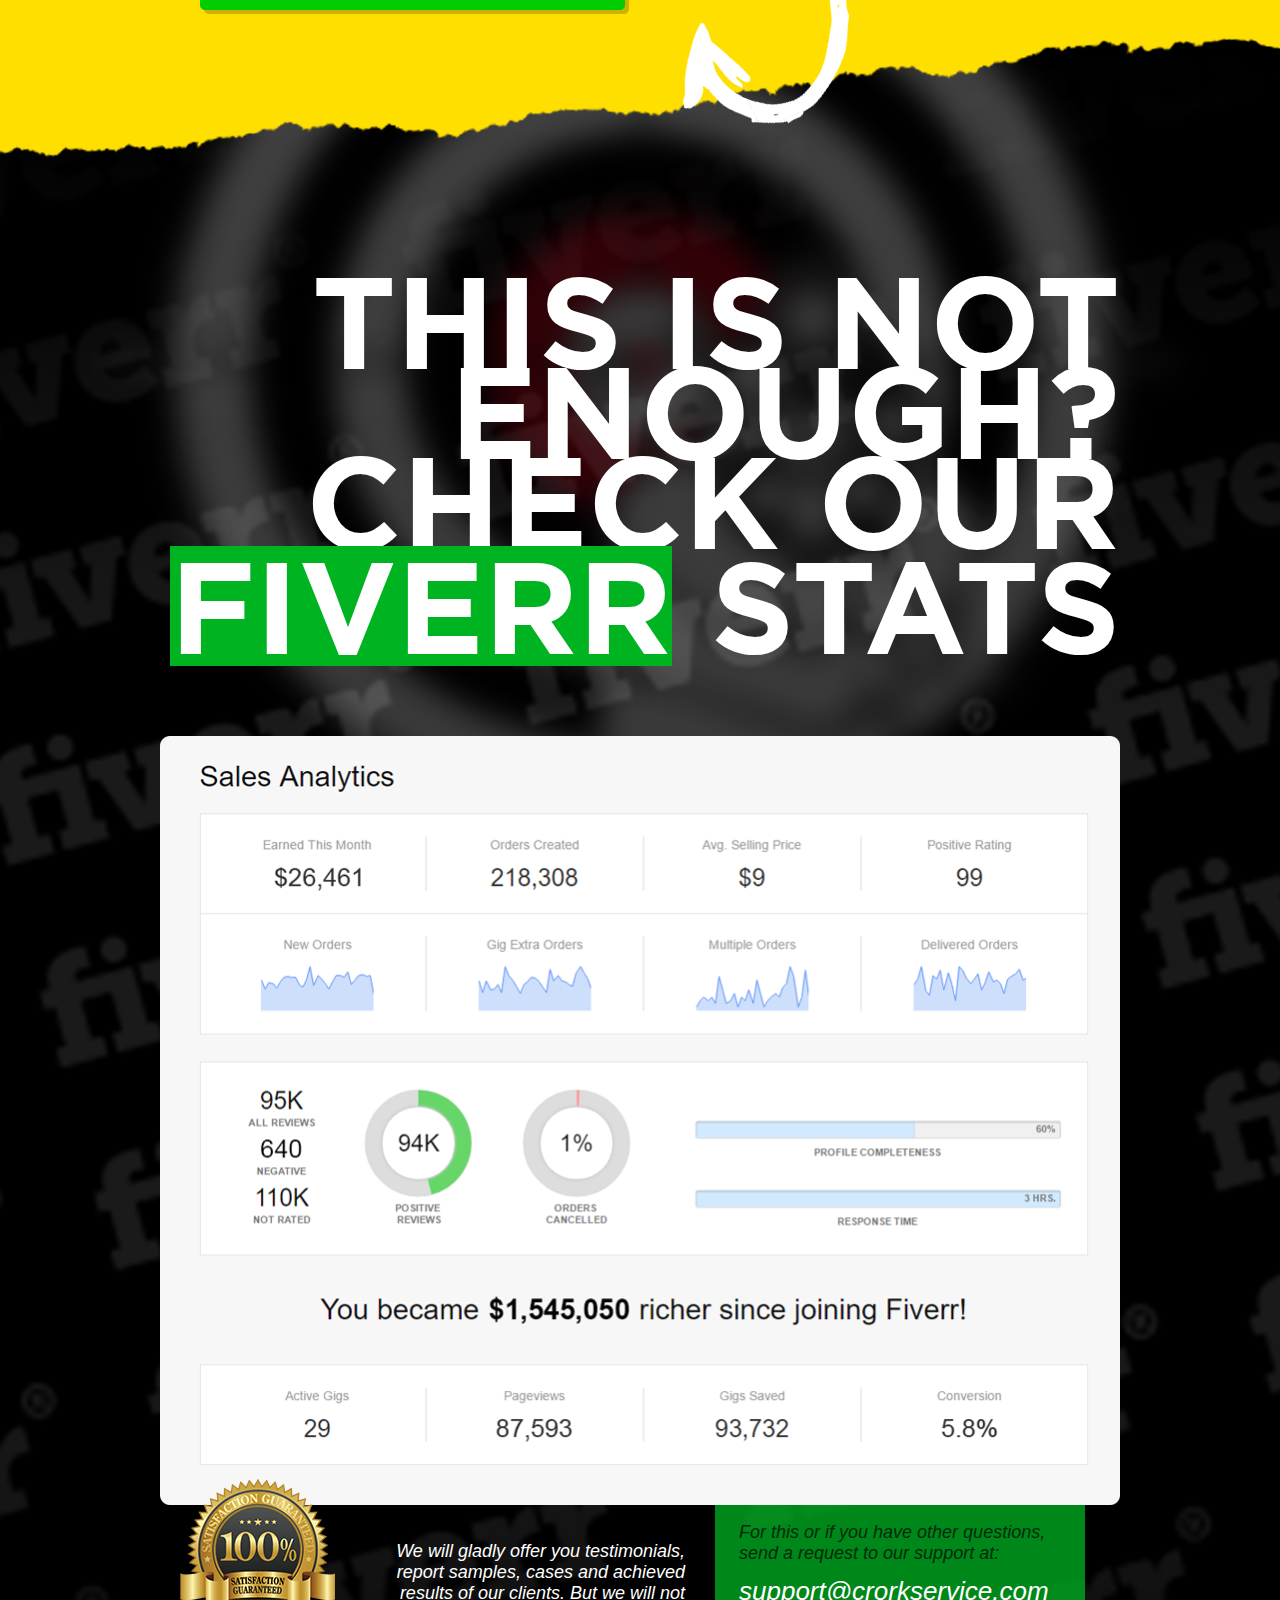
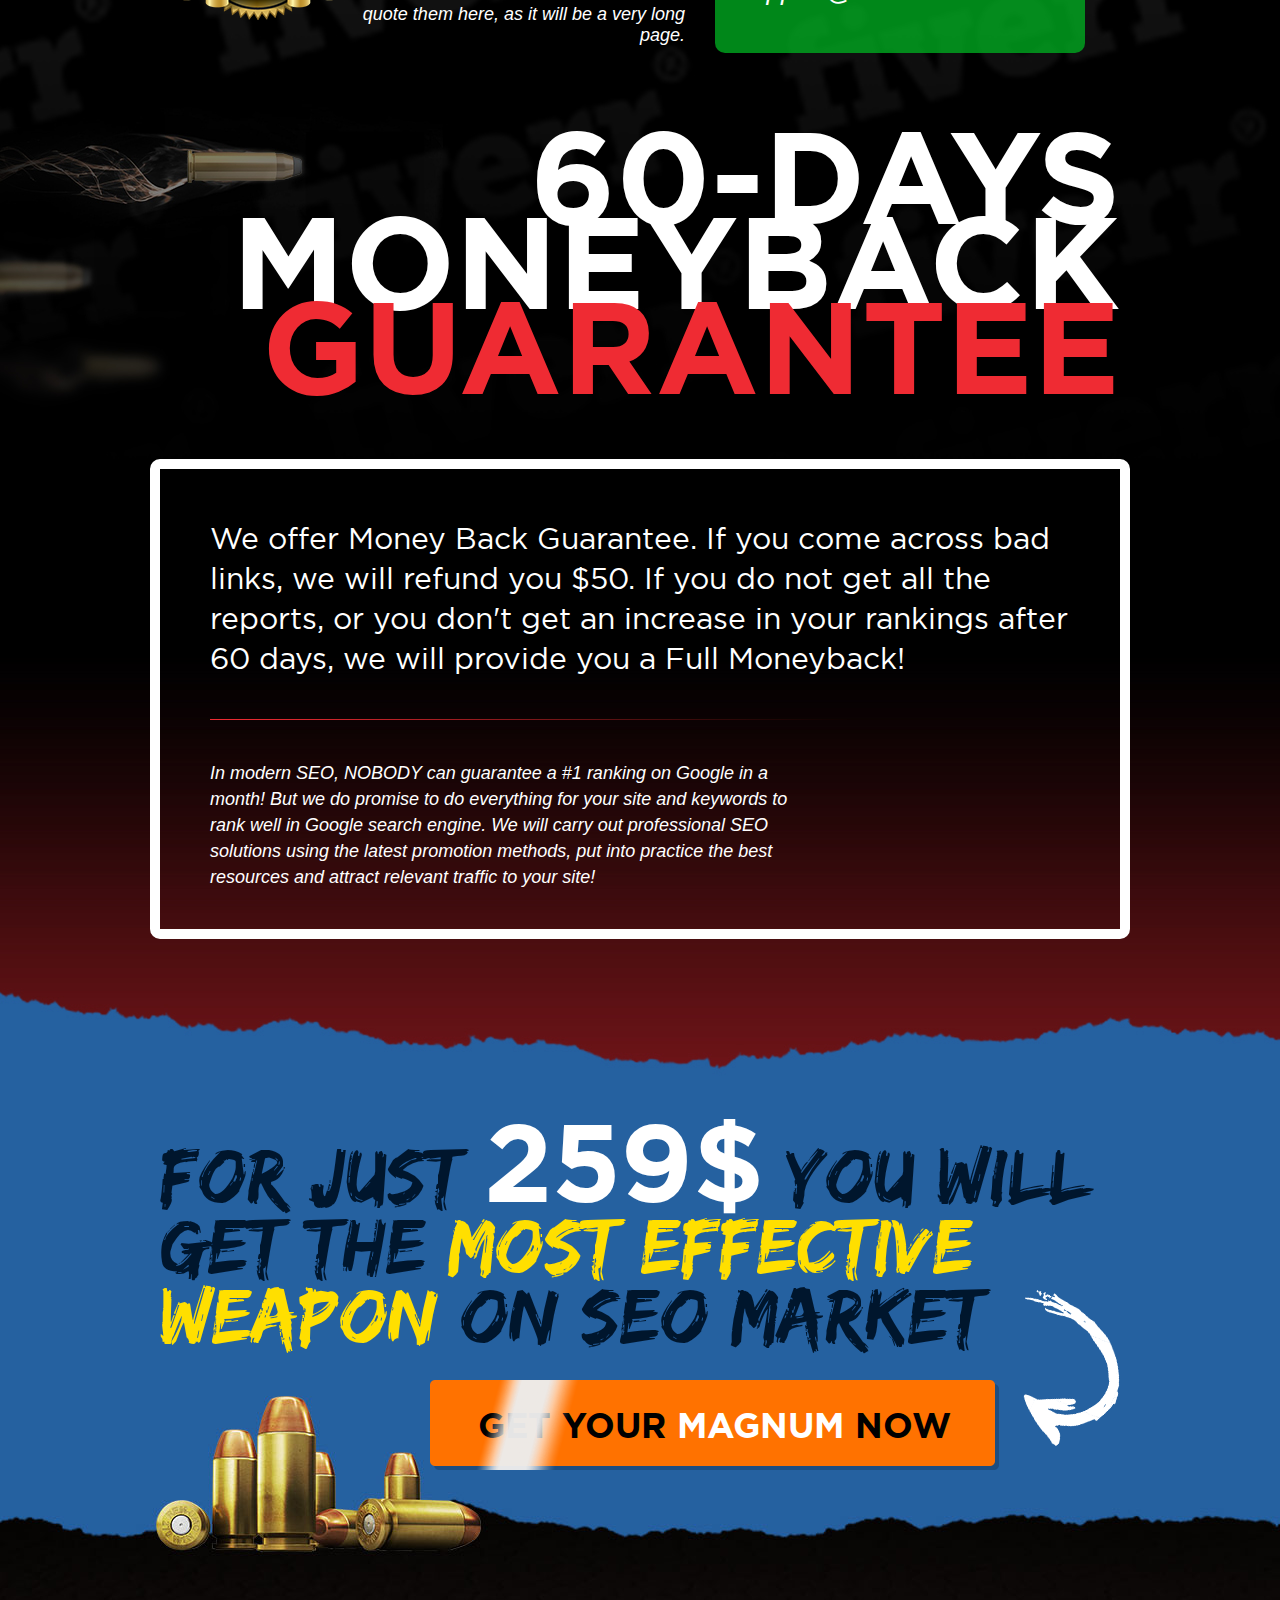
==== commit 240b140d: "Table html" ====
--- a/index.html
+++ b/index.html
@@ -229,7 +229,24 @@
                 <div class="level1">
                     <div class="bullet"></div>
                     <div class="title2">Main Details</div>
-                    <img src="images/block5-table1.png" alt="" />
+					<div class="table">
+						<div class="line">
+							<div class="left">1 URL and Up to 5 Keywords</div>
+							<div class="right">Keyword Research</div>
+						</div>
+						
+						<div class="line">
+							<div class="left">80 Hours of Manual Work</div>
+							<div class="right">Unnatural Links Report</div>
+						</div>
+						
+						<div class="line">
+							<div class="left">105 Unique Handwritten Articles</div>
+							<div class="right">White Labeled Reports</div>
+						</div>
+
+					</div>
+                    <!--img src="images/block5-table1.png" alt="" /-->
                 </div>
 
                 <div class="level2">
@@ -241,8 +258,158 @@
                     <div class="bullet6"></div>
                     <div class="title2">TIER 1</div>
                     <div class="subtitle">(PR9-PR1 LINKS) & ON-SITE SEO</div>
-
-                    <img src="images/block5-table2.png" alt="" />
+					
+					<div class="table-one-column">
+						<div class="table-title">FULL On-Page Optimization</div>
+						<div class="line">Meta Title Tag Optimization</div>
+						<div class="line">Meta Keyword Tag</div>
+						<div class="line">Optimization</div>
+						<div class="line">Meta Description Tag</div>
+						<div class="line">Optimization</div>
+						<div class="line">H1, H2 Tag Optimization</div>
+						<div class="line">Robots.txt Generate</div>
+						<div class="line">Sitemap.xml Generate</div>
+						<div class="line">Image Alt Tag Optimization</div>
+					</div>
+					
+					<div class="table-two-column">
+						<div class="table-title">BLOG Posts Package</div>
+						<div class="line">
+							<div class="left">
+							Private Blog<br />Network Posts
+							</div>
+							<div class="right">3</div>
+						</div>
+						<div class="line">
+							<div class="left">EDU Blog Posts</div>
+							<div class="right">2</div>
+						</div>
+						<div class="line">
+							<div class="left">Blogger Post</div>
+							<div class="right">1</div>
+						</div>
+						<div class="line">
+							<div class="left">Tumblr Post</div>
+							<div class="right">1</div>
+						</div>
+						<div class="line">
+							<div class="left">Wordpress.com Post</div>
+							<div class="right">1</div>
+						</div>
+						<div class="line">
+							<div class="left">Blogspot Post</div>
+							<div class="right">1</div>
+						</div>						
+					</div>
+					
+					<div class="table-two-column">
+						<div class="table-title">CONTENT Submission<br />Package</div>
+						<div class="line">
+							<div class="left">
+							High Quality Web 2.0's
+							</div>
+							<div class="right">50</div>
+						</div>
+						<div class="line">
+							<div class="left">Social Network mix<br />backlinks</div>
+							<div class="right">15</div>
+						</div>
+						<div class="line">
+							<div class="left">High Quality DOC/PDF<br />Share</div>
+							<div class="right">20</div>
+						</div>
+						<div class="line">
+							<div class="left">High PR Press Releases</div>
+							<div class="right">20</div>
+						</div>
+						<div class="line">
+							<div class="left">Authority WikiMedia<br />Links</div>
+							<div class="right">10</div>
+						</div>
+						<div class="line">
+							<div class="left">Ezine Article</div>
+							<div class="right">1</div>
+						</div>	
+						<div class="line">
+							<div class="left">Livejournal Post</div>
+							<div class="right">1</div>
+						</div>							
+					</div>	
+
+					<div class="table-two-column">
+						<div class="table-title">EXTRALINKS Package</div>
+						<div class="line">
+							<div class="left">
+							Classified Ads manual<br />submission
+							</div>
+							<div class="right">20</div>
+						</div>
+						<div class="line">
+							<div class="left">Power Point creation<br />and submission</div>
+							<div class="right">15</div>
+						</div>
+						<div class="line">
+							<div class="left">Map Sites Submission</div>
+							<div class="right">10</div>
+						</div>						
+					</div>
+
+					<div class="table-two-column">
+						<div class="table-title">PROFILES &amp;<br />BOOKMARKS Package</div>
+						<div class="line">
+							<div class="left">
+							High Quality PR<br />Social Bookmarks
+							</div>
+							<div class="right">20</div>
+						</div>
+						<div class="line">
+							<div class="left">
+							High Quality PR8-9<br />Profiles
+							</div>
+							<div class="right">20</div>
+						</div>						
+						<div class="line">
+							<div class="left">High Quality<br />.gov/.edu links</div>
+							<div class="right">15</div>
+						</div>
+						<div class="line">
+							<div class="left">Delicious Post</div>
+							<div class="right">1</div>
+						</div>	
+						<div class="line">
+							<div class="left">Diigo Link</div>
+							<div class="right">1</div>
+						</div>							
+					</div>						
+
+					<div class="table-two-column">
+						<div class="table-title">VIDEO Package<br />Custom Video</div>
+						<div class="line">
+							<div class="left">
+							Creation<br />Custom Video
+							</div>
+							<div class="right">20</div>
+						</div>
+						<div class="line">
+							<div class="left">Distribution<br />Youtube upload,</div>
+							<div class="right">15</div>
+						</div>
+						<div class="line">
+							<div class="left">views, likes, reshares,comments</div>
+							<div class="right">10</div>
+						</div>						
+					</div>
+
+
+
+
+
+
+
+
+
+
+                    <!--img src="images/block5-table2.png" alt="" /-->
                 </div>
 
                 <div class="level3">
--- a/css/main.css
+++ b/css/main.css
@@ -118,6 +118,12 @@
 
 body{
     font-family: 'Open Sans', sans-serif;
+}
+
+.wrap{
+	position: relative;
+    max-width: 1920px;
+    margin: 0 auto;
 }
 
 .scrollup {
@@ -887,7 +893,7 @@
  */
 
 .promo2{
-    background: url("../images/promo2.jpg") no-repeat;
+    background: url("../images/promo2.jpg") no-repeat top center;
     width: 100%;
     height: 564px;
 }
@@ -994,12 +1000,13 @@
 }
 
 .block9 .title{
-    color: #ffffff;
-    font-size: 135px;
+	color: #ffffff;
+    font-size: 130px;
     line-height: 90px;
     font-family: 'gotham_htfbold';
     text-align: right;
     padding: 128px 0 0 0;
+    text-transform: uppercase;
 }
 
 .block9 .title span{
@@ -1068,13 +1075,13 @@
     font-size: 130px;
     line-height: 85px;
     color: #ffffff;
+	text-transform: uppercase;
     padding: 80px 0 0 0;
 }
 
 .block9 .title2 span{
     color: #ef2b33;
 }
-
 
 .block9 .block-container{
     margin: 70px auto 0;
@@ -1128,7 +1135,7 @@
  * -----------------------------------------------------------------------------
  */
 .promo3{
-    background: url("../images/promo3.jpg") no-repeat;
+    background: url("../images/promo3.jpg") no-repeat top center;
     width: 100%;
     height: 668px;
 }
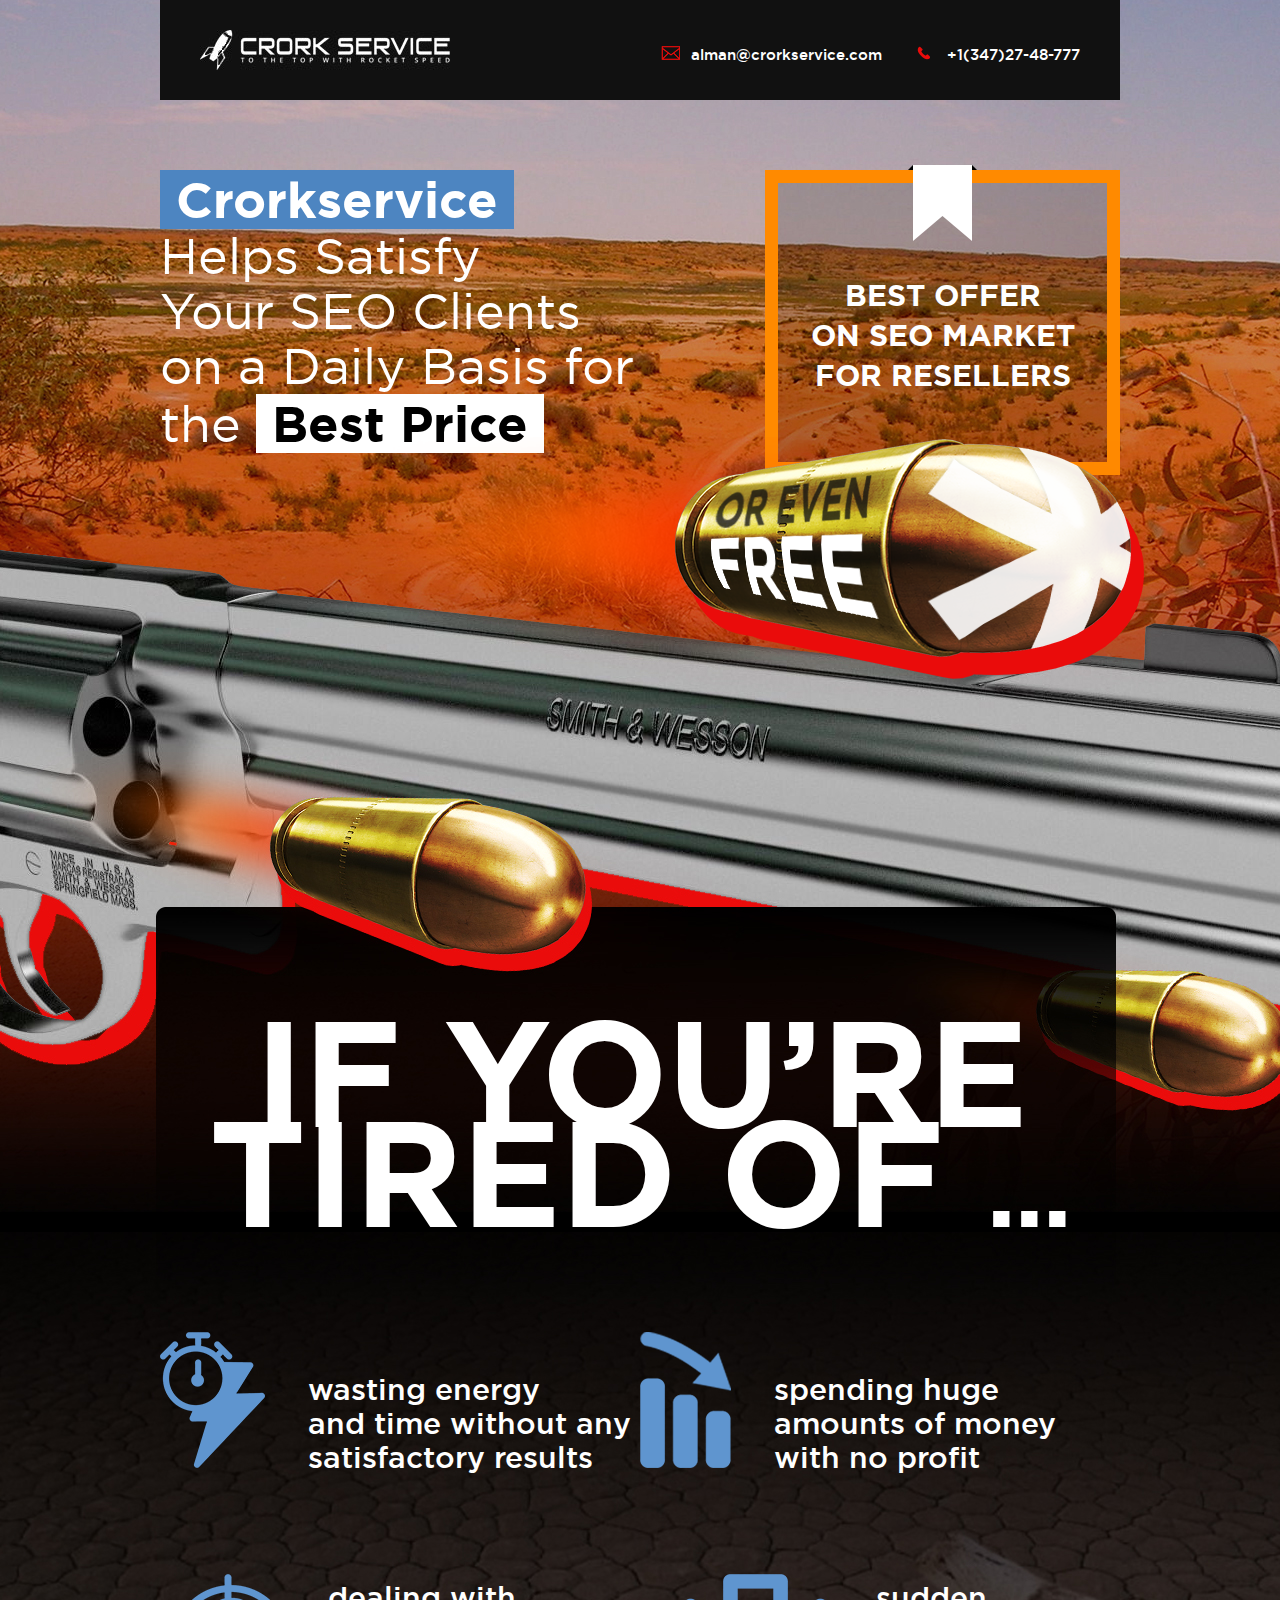
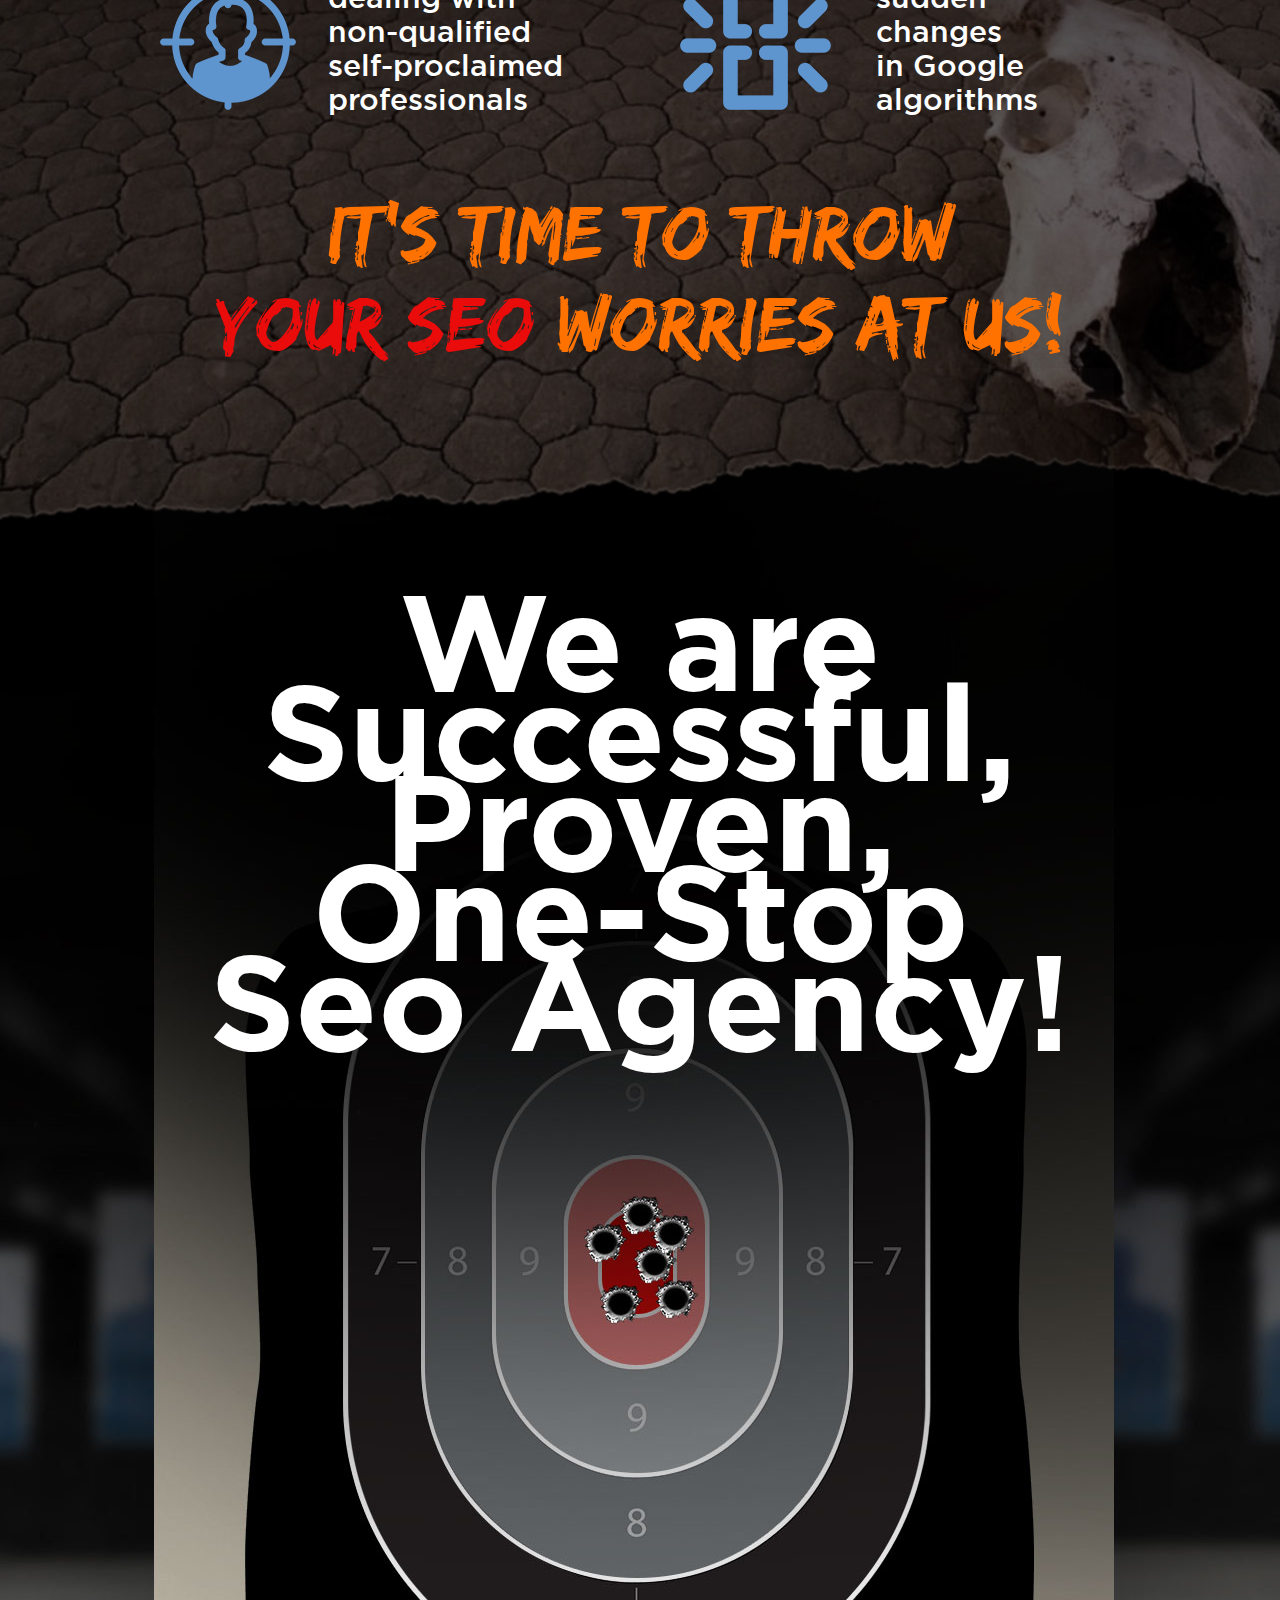
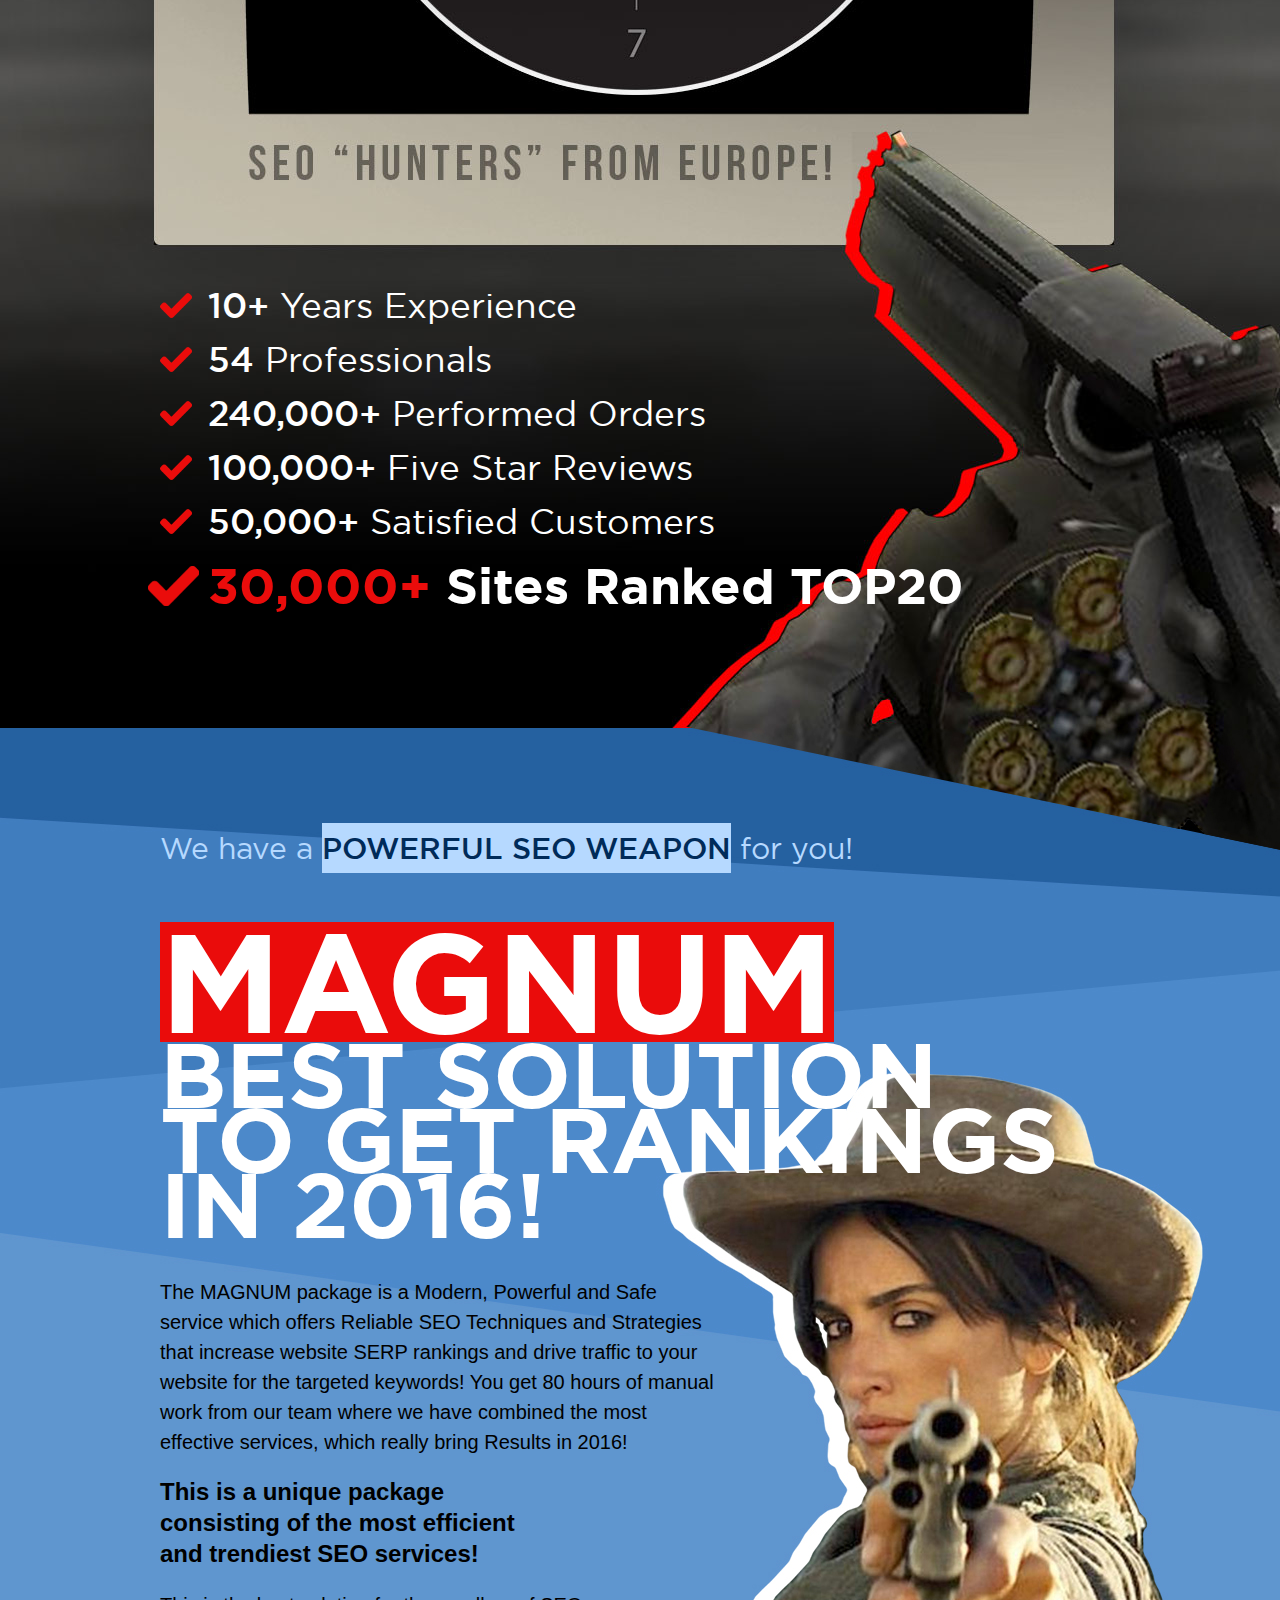
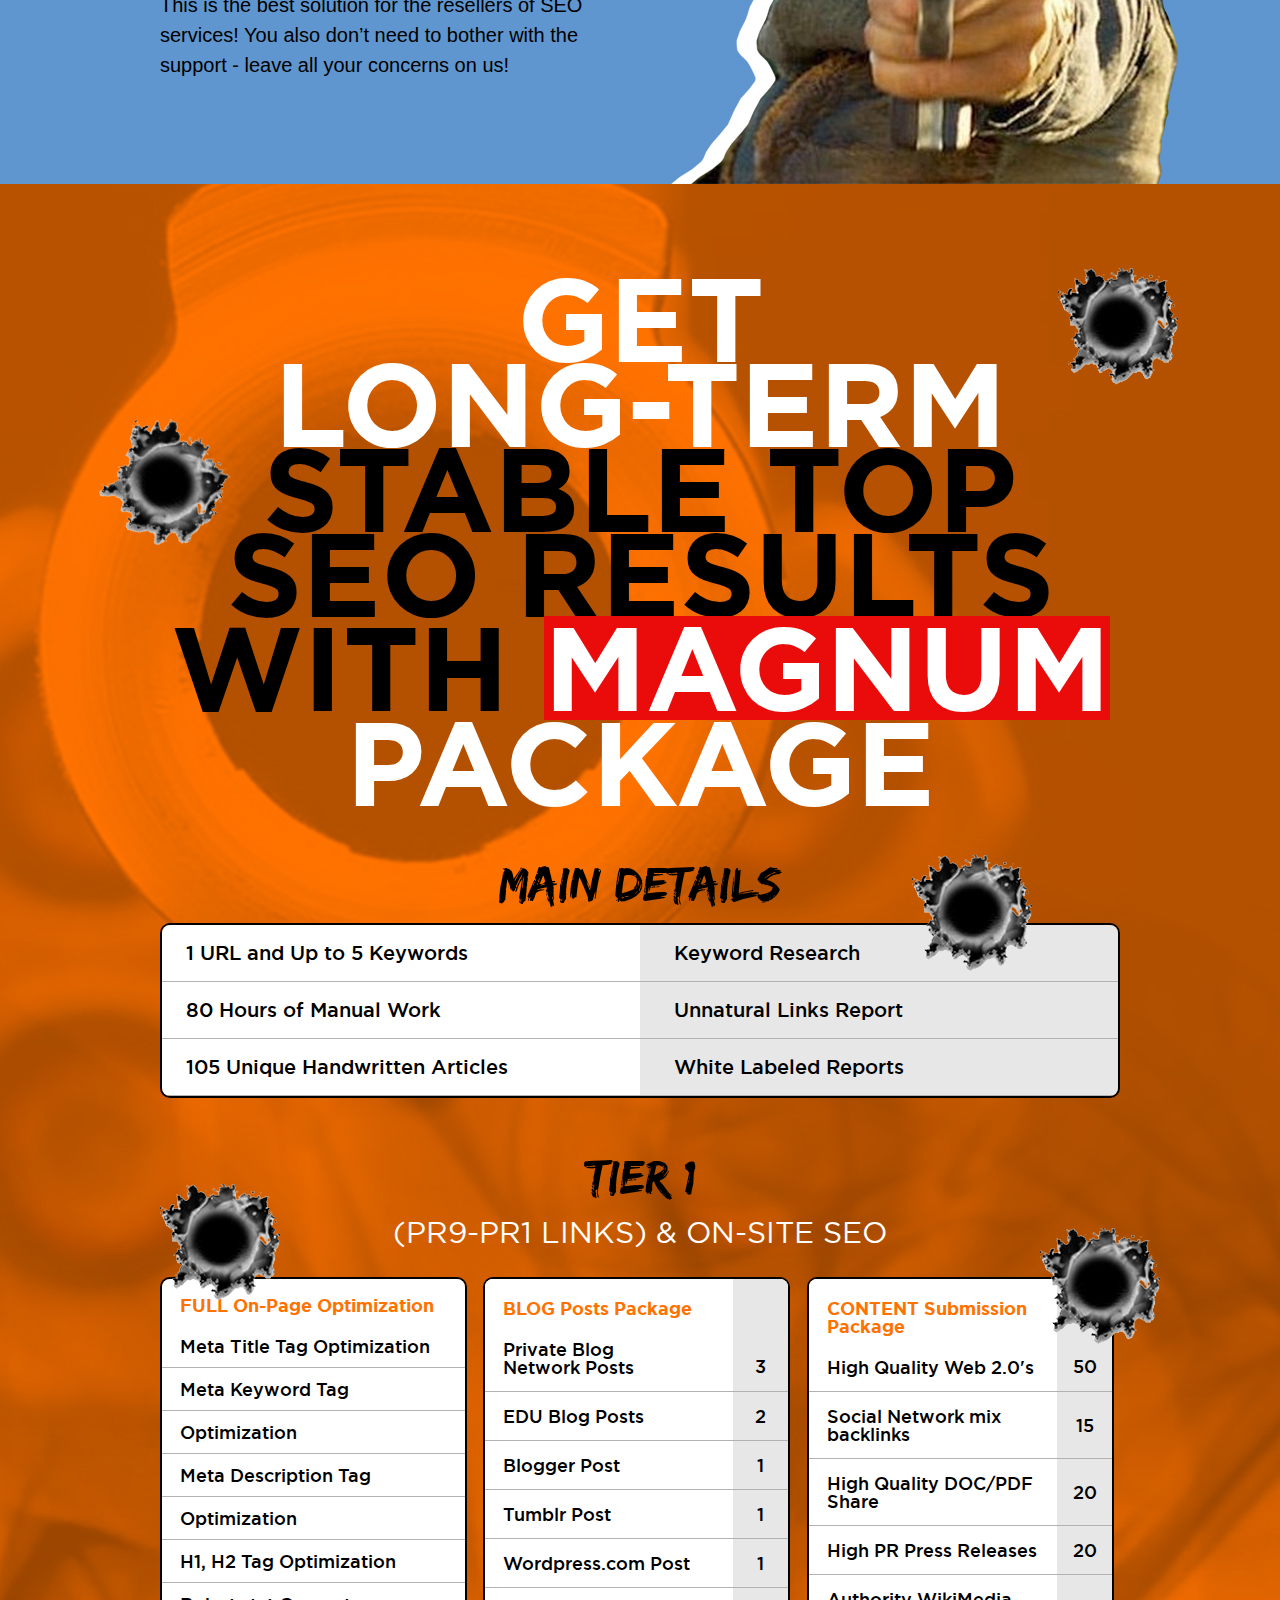
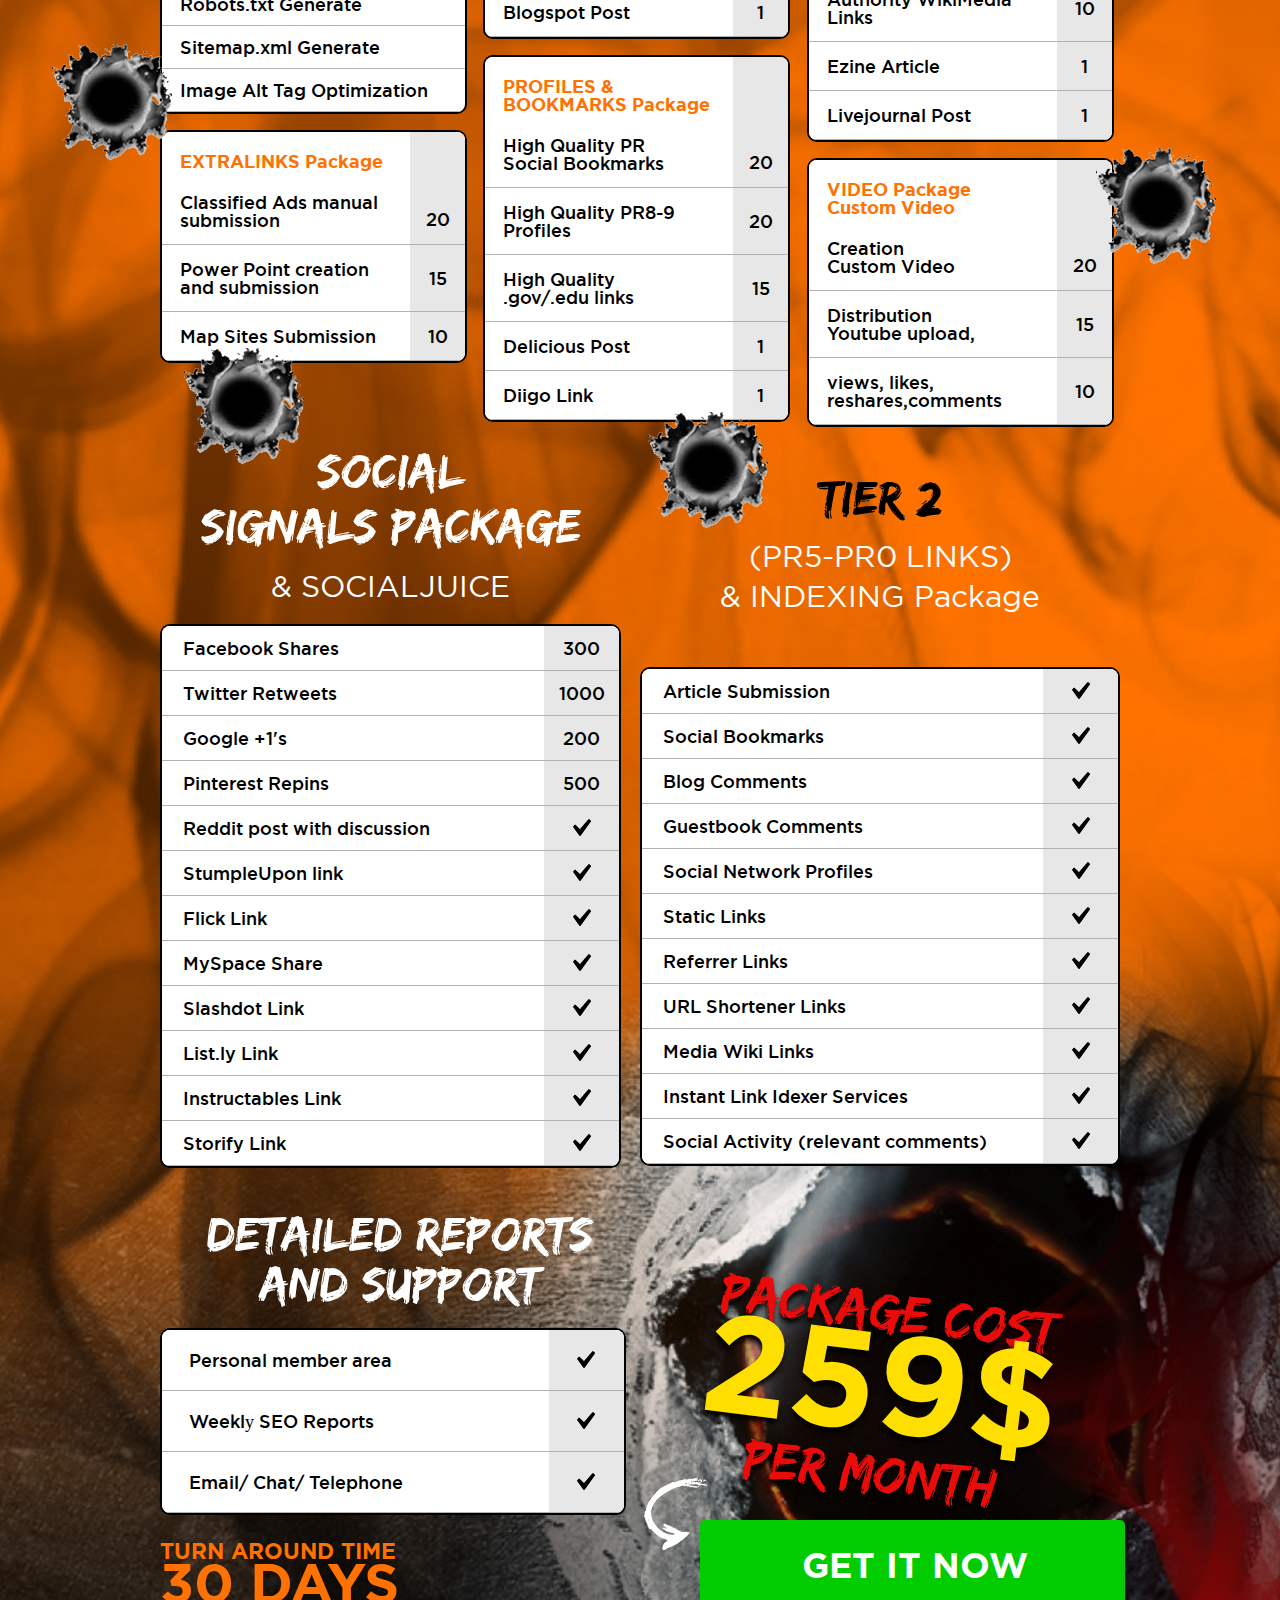
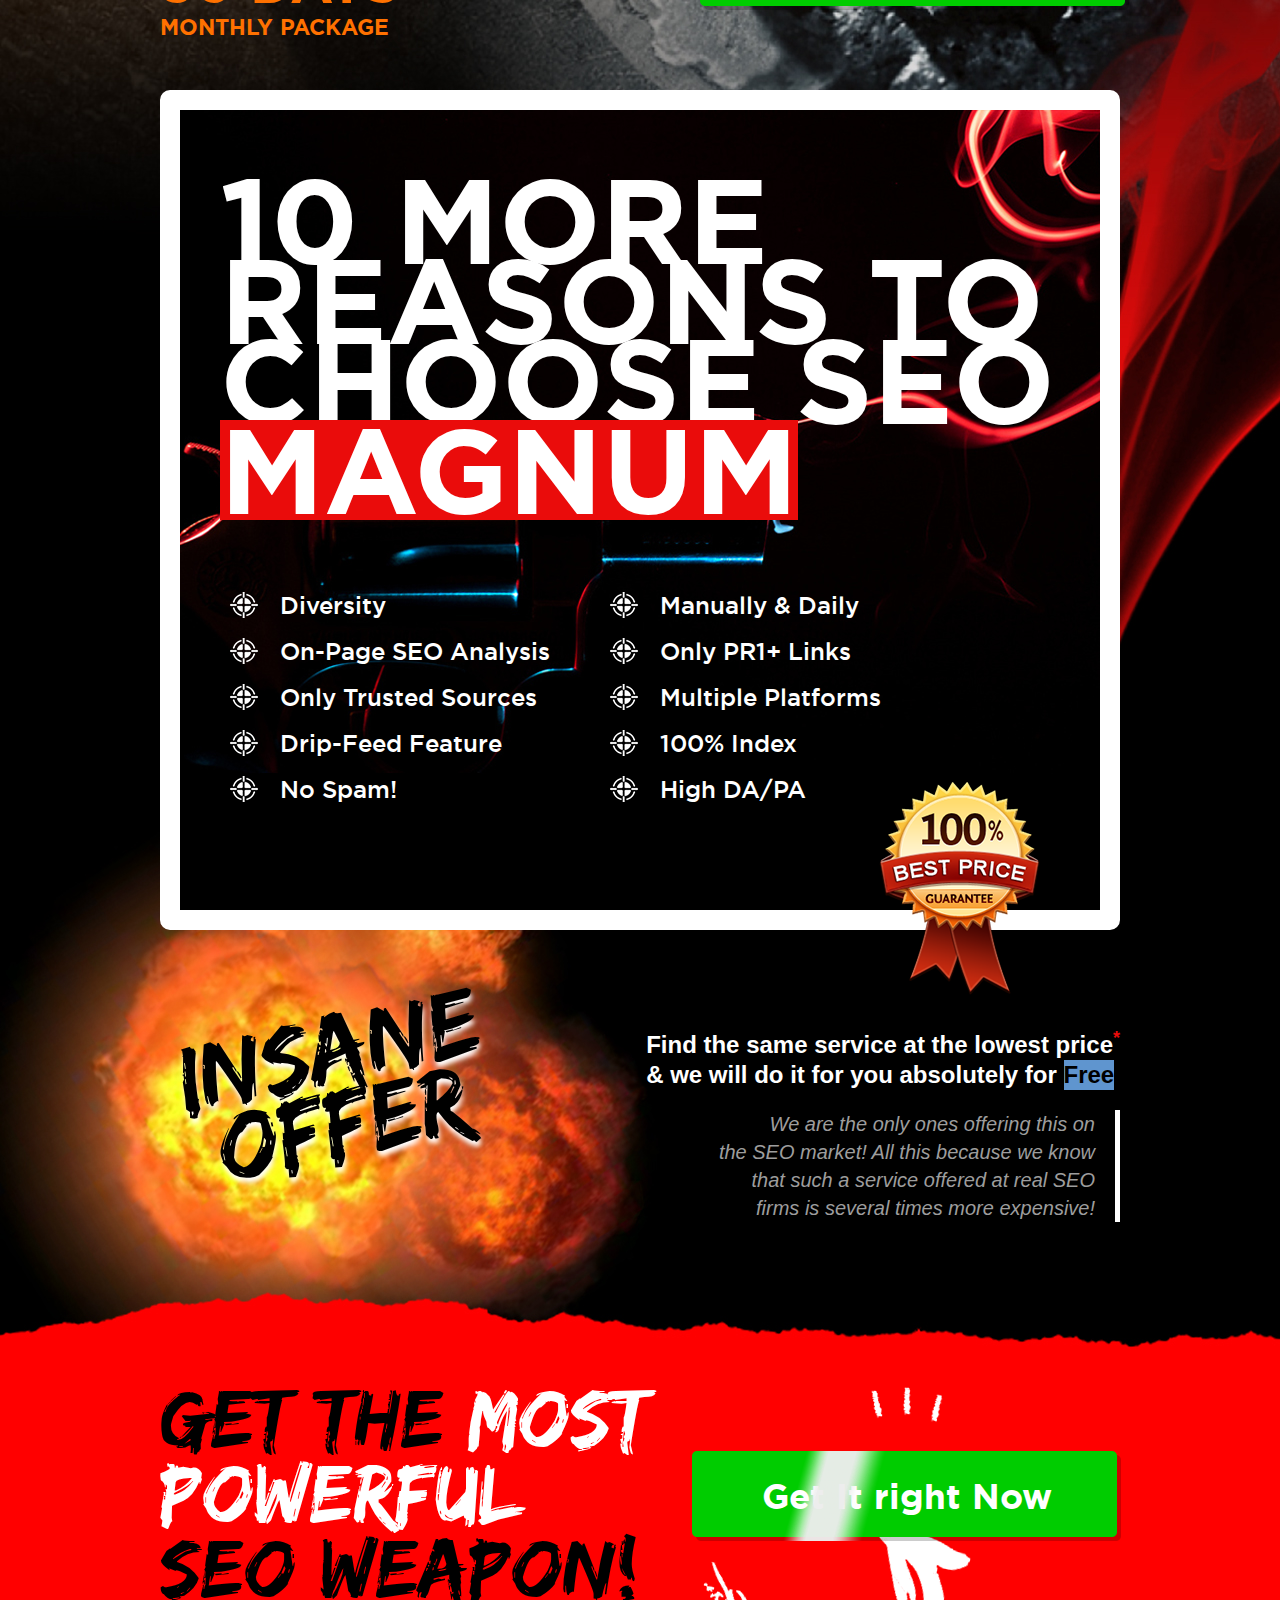
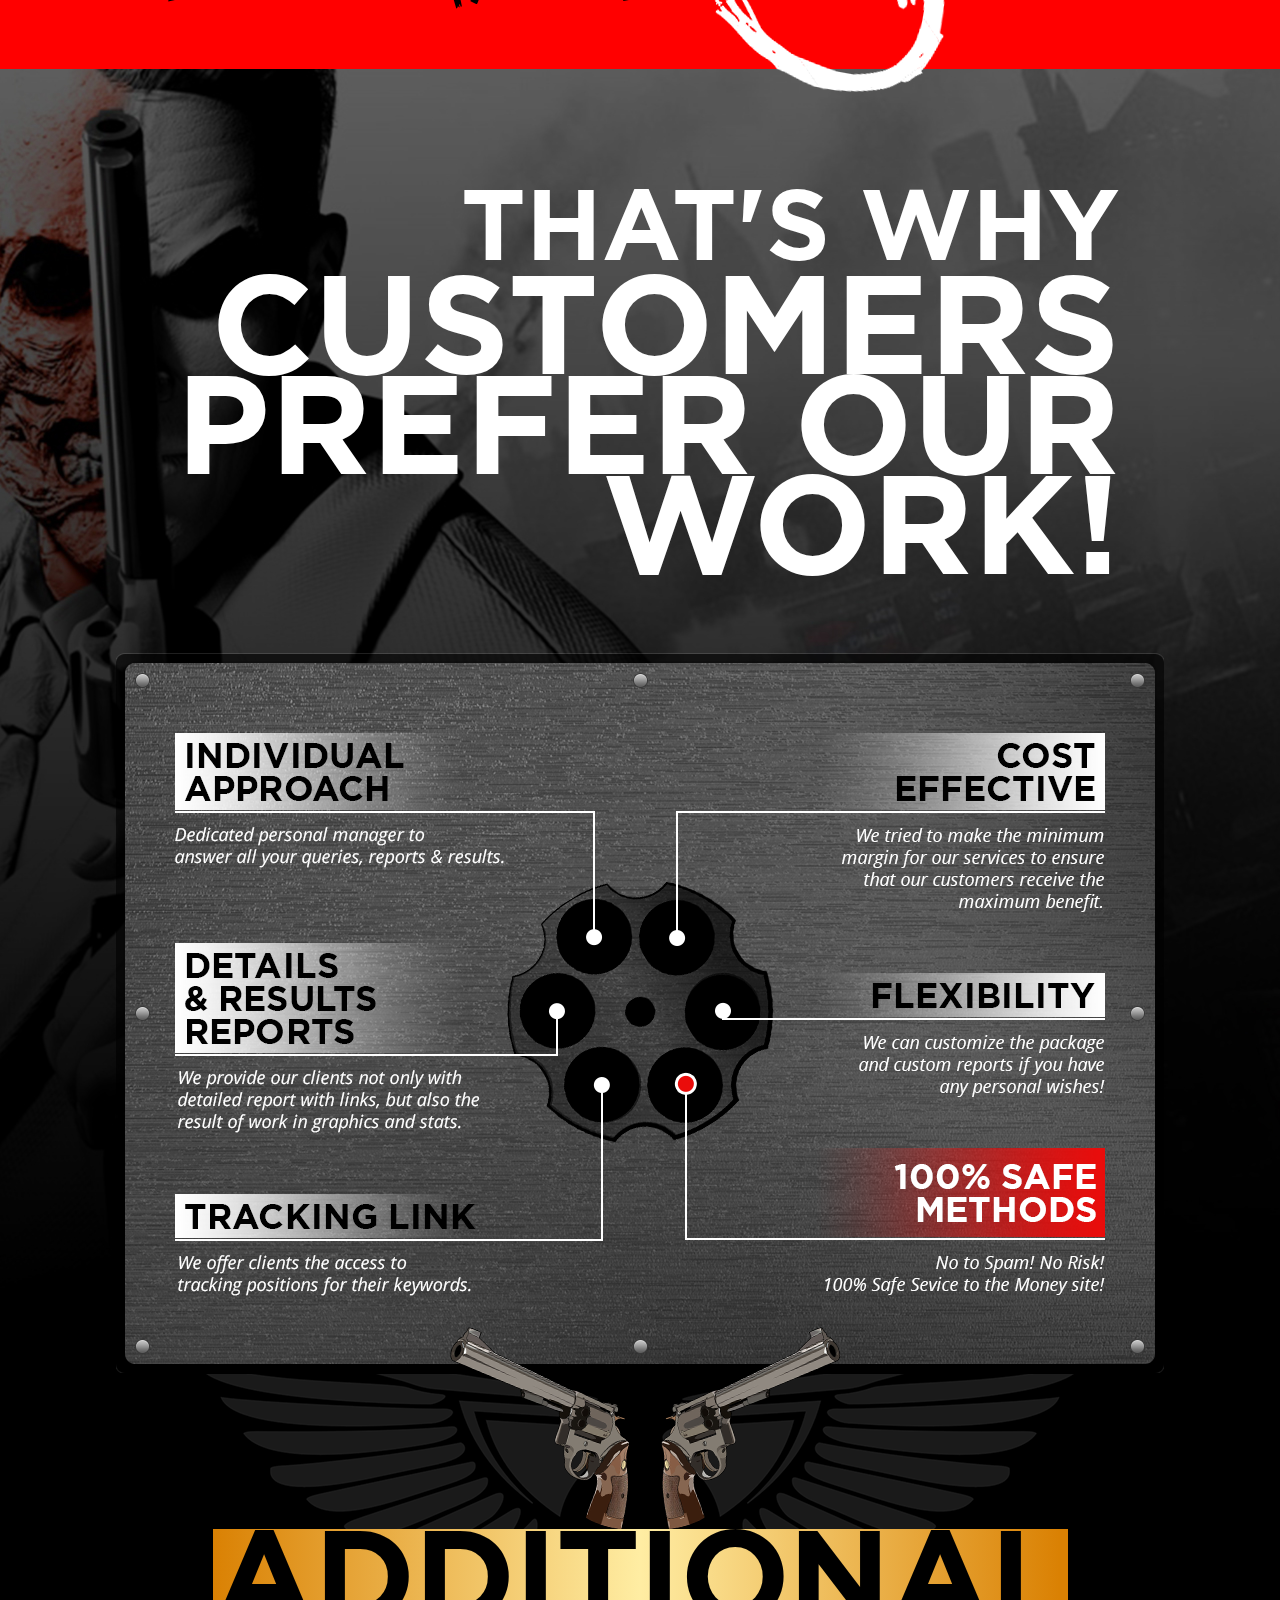
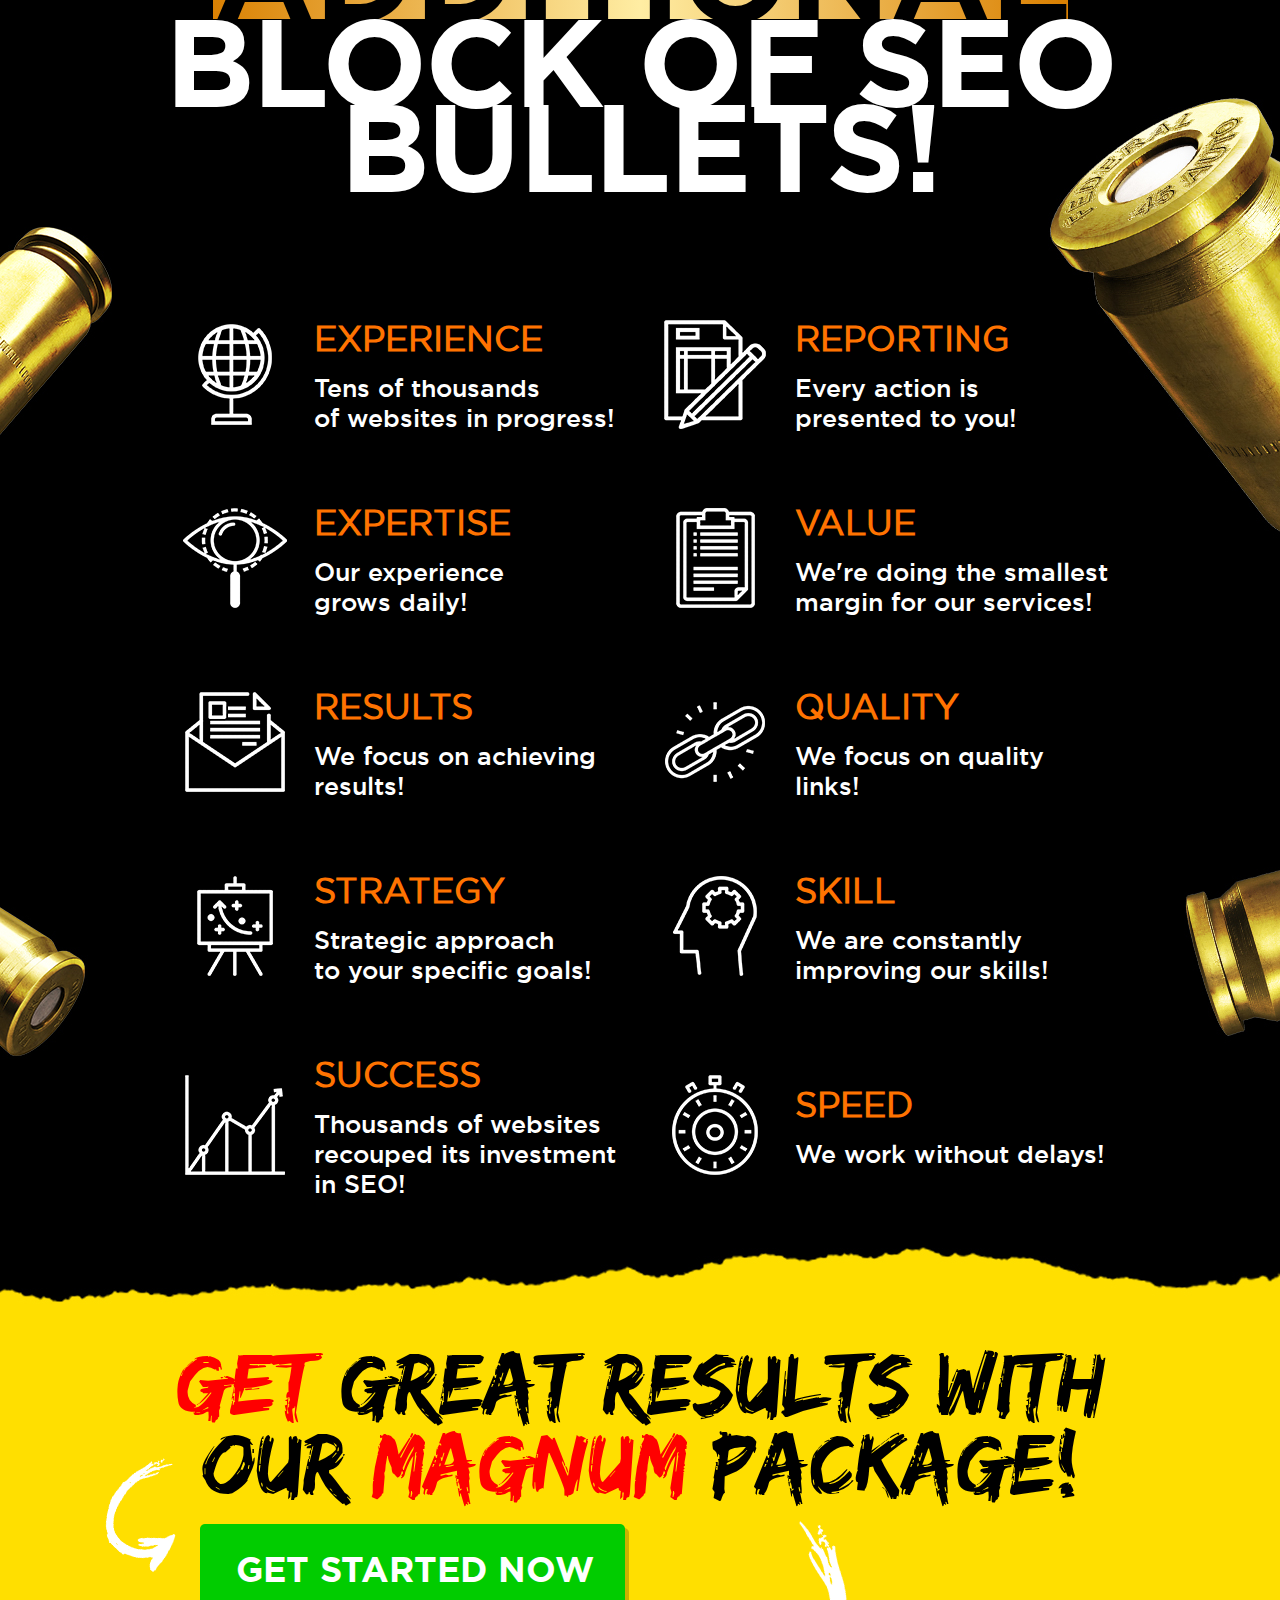
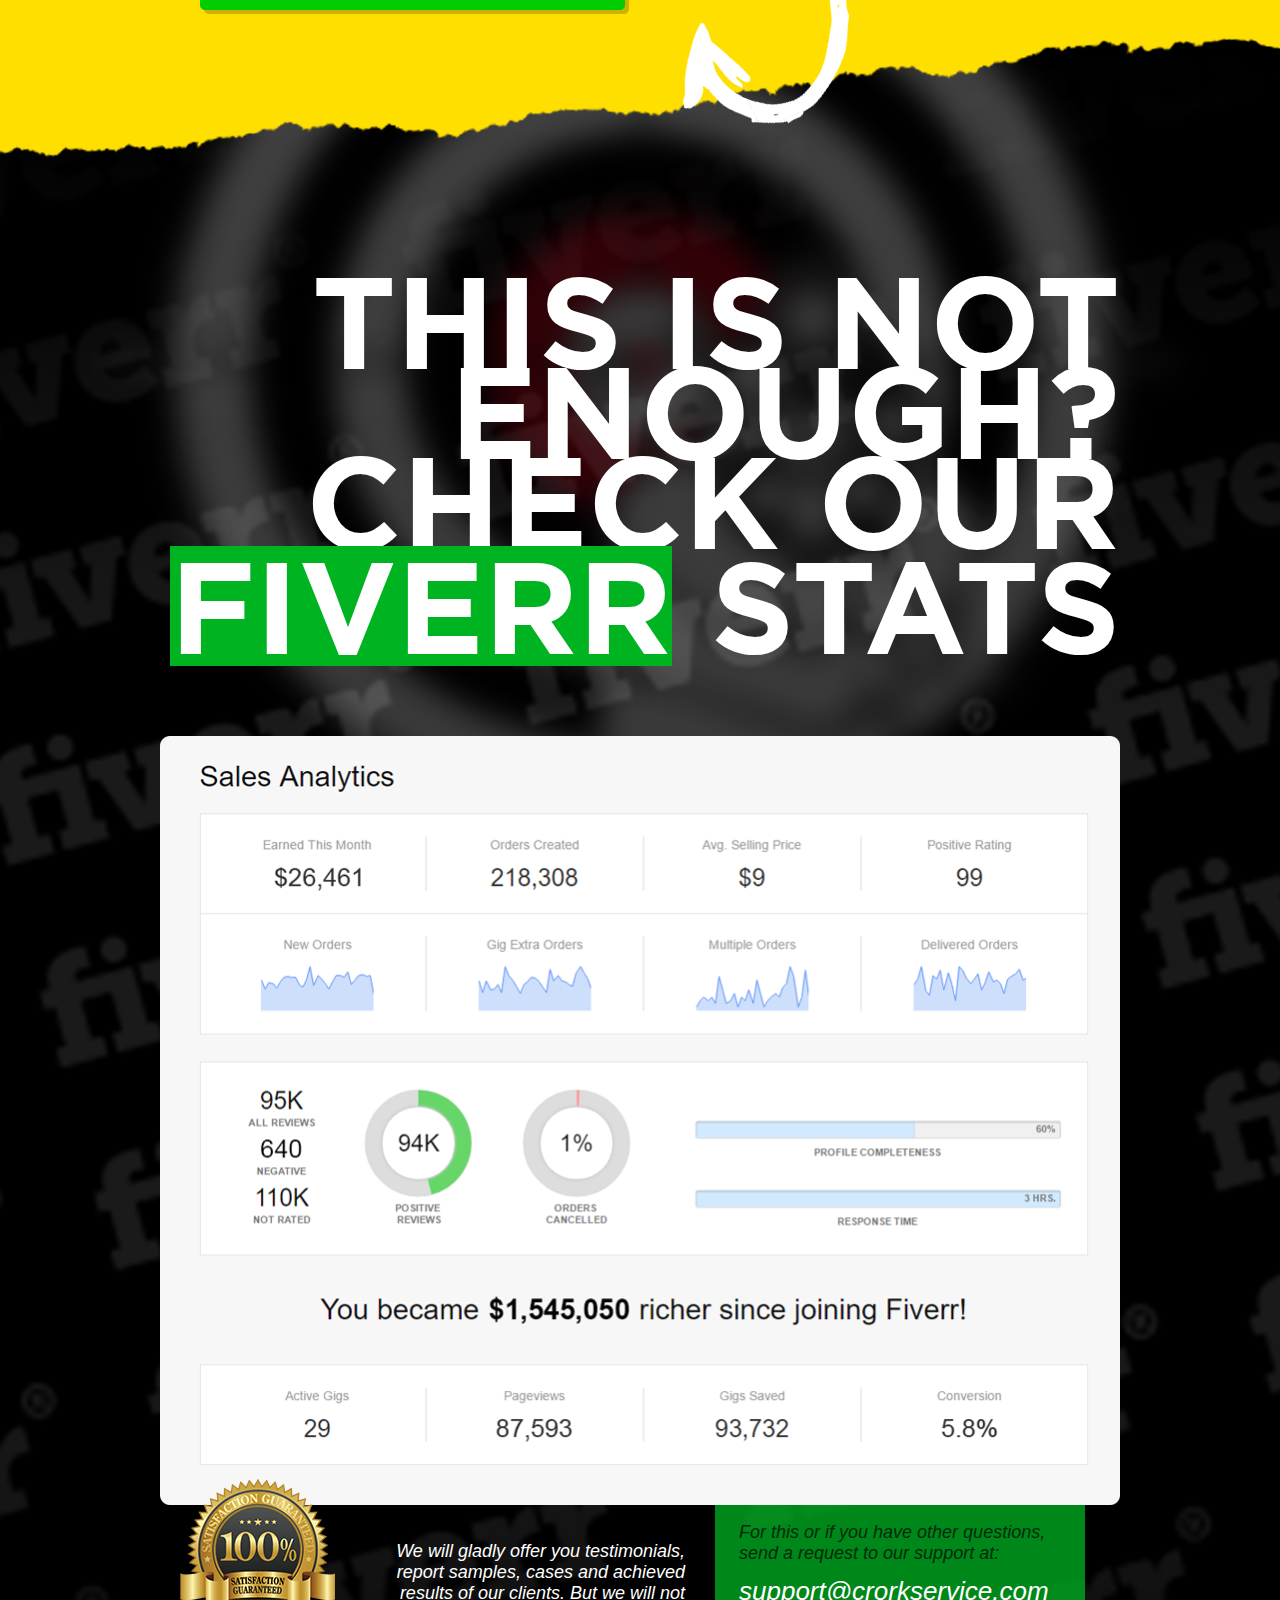
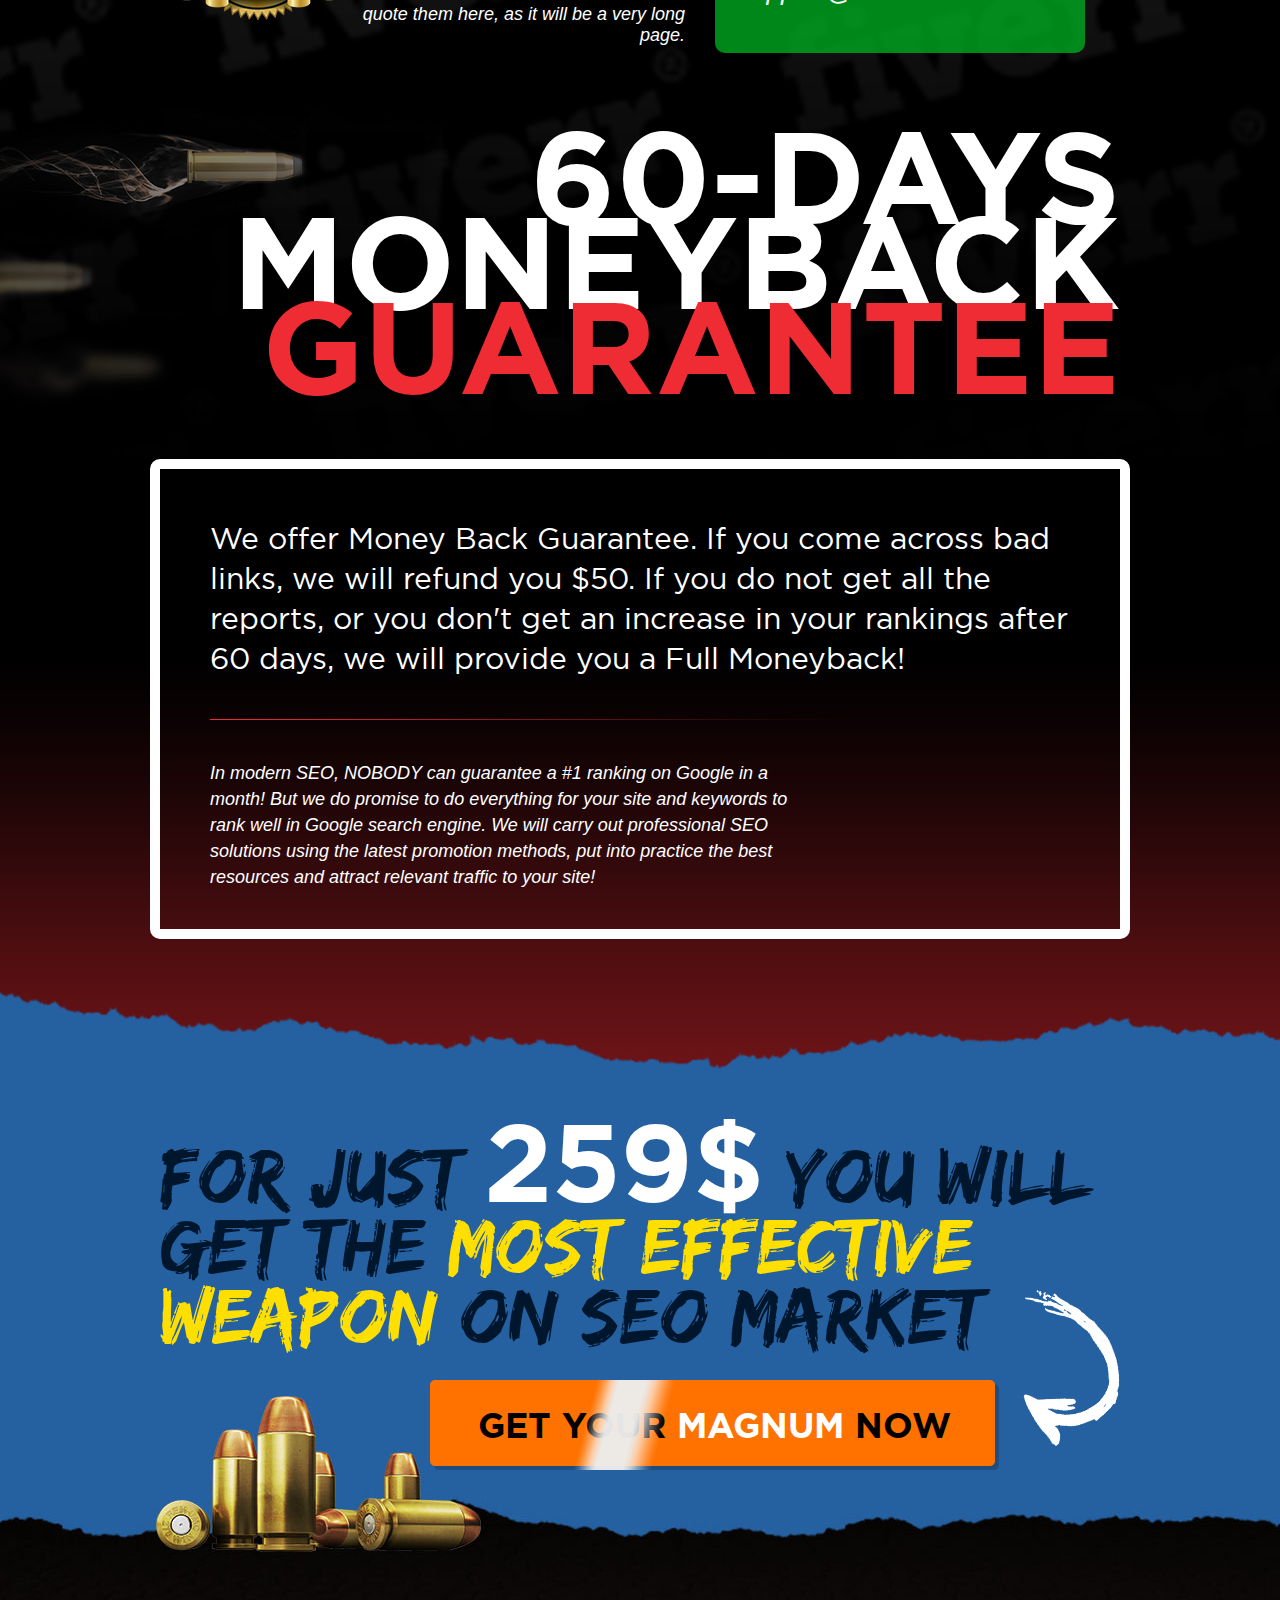
==== commit 8ea79a89: "Tables" ====
--- a/index.html
+++ b/index.html
@@ -246,7 +246,6 @@
 						</div>
 
 					</div>
-                    <!--img src="images/block5-table1.png" alt="" /-->
                 </div>
 
                 <div class="level2">
@@ -258,158 +257,159 @@
                     <div class="bullet6"></div>
                     <div class="title2">TIER 1</div>
                     <div class="subtitle">(PR9-PR1 LINKS) & ON-SITE SEO</div>
-					
-					<div class="table-one-column">
-						<div class="table-title">FULL On-Page Optimization</div>
-						<div class="line">Meta Title Tag Optimization</div>
-						<div class="line">Meta Keyword Tag</div>
-						<div class="line">Optimization</div>
-						<div class="line">Meta Description Tag</div>
-						<div class="line">Optimization</div>
-						<div class="line">H1, H2 Tag Optimization</div>
-						<div class="line">Robots.txt Generate</div>
-						<div class="line">Sitemap.xml Generate</div>
-						<div class="line">Image Alt Tag Optimization</div>
-					</div>
-					
-					<div class="table-two-column">
-						<div class="table-title">BLOG Posts Package</div>
-						<div class="line">
-							<div class="left">
-							Private Blog<br />Network Posts
-							</div>
-							<div class="right">3</div>
-						</div>
-						<div class="line">
-							<div class="left">EDU Blog Posts</div>
-							<div class="right">2</div>
-						</div>
-						<div class="line">
-							<div class="left">Blogger Post</div>
-							<div class="right">1</div>
-						</div>
-						<div class="line">
-							<div class="left">Tumblr Post</div>
-							<div class="right">1</div>
-						</div>
-						<div class="line">
-							<div class="left">Wordpress.com Post</div>
-							<div class="right">1</div>
-						</div>
-						<div class="line">
-							<div class="left">Blogspot Post</div>
-							<div class="right">1</div>
-						</div>						
-					</div>
-					
-					<div class="table-two-column">
-						<div class="table-title">CONTENT Submission<br />Package</div>
-						<div class="line">
-							<div class="left">
-							High Quality Web 2.0's
-							</div>
-							<div class="right">50</div>
-						</div>
-						<div class="line">
-							<div class="left">Social Network mix<br />backlinks</div>
-							<div class="right">15</div>
-						</div>
-						<div class="line">
-							<div class="left">High Quality DOC/PDF<br />Share</div>
-							<div class="right">20</div>
-						</div>
-						<div class="line">
-							<div class="left">High PR Press Releases</div>
-							<div class="right">20</div>
-						</div>
-						<div class="line">
-							<div class="left">Authority WikiMedia<br />Links</div>
-							<div class="right">10</div>
-						</div>
-						<div class="line">
-							<div class="left">Ezine Article</div>
-							<div class="right">1</div>
-						</div>	
-						<div class="line">
-							<div class="left">Livejournal Post</div>
-							<div class="right">1</div>
-						</div>							
-					</div>	
-
-					<div class="table-two-column">
-						<div class="table-title">EXTRALINKS Package</div>
-						<div class="line">
-							<div class="left">
-							Classified Ads manual<br />submission
-							</div>
-							<div class="right">20</div>
-						</div>
-						<div class="line">
-							<div class="left">Power Point creation<br />and submission</div>
-							<div class="right">15</div>
-						</div>
-						<div class="line">
-							<div class="left">Map Sites Submission</div>
-							<div class="right">10</div>
-						</div>						
-					</div>
-
-					<div class="table-two-column">
-						<div class="table-title">PROFILES &amp;<br />BOOKMARKS Package</div>
-						<div class="line">
-							<div class="left">
-							High Quality PR<br />Social Bookmarks
-							</div>
-							<div class="right">20</div>
-						</div>
-						<div class="line">
-							<div class="left">
-							High Quality PR8-9<br />Profiles
-							</div>
-							<div class="right">20</div>
-						</div>						
-						<div class="line">
-							<div class="left">High Quality<br />.gov/.edu links</div>
-							<div class="right">15</div>
-						</div>
-						<div class="line">
-							<div class="left">Delicious Post</div>
-							<div class="right">1</div>
-						</div>	
-						<div class="line">
-							<div class="left">Diigo Link</div>
-							<div class="right">1</div>
-						</div>							
-					</div>						
-
-					<div class="table-two-column">
-						<div class="table-title">VIDEO Package<br />Custom Video</div>
-						<div class="line">
-							<div class="left">
-							Creation<br />Custom Video
-							</div>
-							<div class="right">20</div>
-						</div>
-						<div class="line">
-							<div class="left">Distribution<br />Youtube upload,</div>
-							<div class="right">15</div>
-						</div>
-						<div class="line">
-							<div class="left">views, likes, reshares,comments</div>
-							<div class="right">10</div>
-						</div>						
-					</div>
-
-
-
-
-
-
-
-
-
-
-                    <!--img src="images/block5-table2.png" alt="" /-->
+
+
+                    <div class="col">
+
+                        <div class="table-one-column">
+                            <div class="line">
+                                <span class="table-title">FULL On-Page Optimization</span>
+                                Meta Title Tag Optimization
+                            </div>
+                            <div class="line">Meta Keyword Tag</div>
+                            <div class="line">Optimization</div>
+                            <div class="line">Meta Description Tag</div>
+                            <div class="line">Optimization</div>
+                            <div class="line">H1, H2 Tag Optimization</div>
+                            <div class="line">Robots.txt Generate</div>
+                            <div class="line">Sitemap.xml Generate</div>
+                            <div class="line">Image Alt Tag Optimization</div>
+                        </div>
+
+                        <div class="table-two-column">
+                            <div class="line">
+                                <div class="left">
+                                    <span class="table-title">EXTRALINKS Package</span>
+                                    Classified Ads manual<br />submission
+                                </div>
+                                <div class="right bottom">20</div>
+                            </div>
+                            <div class="line">
+                                <div class="left">Power Point creation<br />and submission</div>
+                                <div class="right">15</div>
+                            </div>
+                            <div class="line">
+                                <div class="left">Map Sites Submission</div>
+                                <div class="right">10</div>
+                            </div>
+                        </div>
+                    </div>
+
+                    <div class="col col-middle">
+                        <div class="table-two-column">
+                            <div class="line">
+                                <div class="left">
+                                    <span class="table-title">BLOG Posts Package</span>
+                                    Private Blog<br />Network Posts
+                                </div>
+                                <div class="right bottom">3</div>
+                            </div>
+                            <div class="line">
+                                <div class="left">EDU Blog Posts</div>
+                                <div class="right">2</div>
+                            </div>
+                            <div class="line">
+                                <div class="left">Blogger Post</div>
+                                <div class="right">1</div>
+                            </div>
+                            <div class="line">
+                                <div class="left">Tumblr Post</div>
+                                <div class="right">1</div>
+                            </div>
+                            <div class="line">
+                                <div class="left">Wordpress.com Post</div>
+                                <div class="right">1</div>
+                            </div>
+                            <div class="line">
+                                <div class="left">Blogspot Post</div>
+                                <div class="right">1</div>
+                            </div>
+                        </div>
+
+                        <div class="table-two-column">
+                            <div class="line">
+                                <div class="left">
+                                    <span class="table-title">PROFILES &amp;<br />BOOKMARKS Package</span>
+                                    High Quality PR<br />Social Bookmarks
+                                </div>
+                                <div class="right bottom">20</div>
+                            </div>
+                            <div class="line">
+                                <div class="left">
+                                    High Quality PR8-9<br />Profiles
+                                </div>
+                                <div class="right">20</div>
+                            </div>
+                            <div class="line">
+                                <div class="left">High Quality<br />.gov/.edu links</div>
+                                <div class="right">15</div>
+                            </div>
+                            <div class="line">
+                                <div class="left">Delicious Post</div>
+                                <div class="right">1</div>
+                            </div>
+                            <div class="line">
+                                <div class="left">Diigo Link</div>
+                                <div class="right">1</div>
+                            </div>
+                        </div>
+                    </div>
+
+                    <div class="col">
+                        <div class="table-two-column">
+                            <div class="line">
+
+                                <div class="left">
+                                    <span class="table-title">CONTENT Submission<br />Package</span>
+                                    High Quality Web 2.0's
+                                </div>
+                                <div class="right bottom">50</div>
+                            </div>
+                            <div class="line">
+                                <div class="left">Social Network mix<br />backlinks</div>
+                                <div class="right">15</div>
+                            </div>
+                            <div class="line">
+                                <div class="left">High Quality DOC/PDF<br />Share</div>
+                                <div class="right">20</div>
+                            </div>
+                            <div class="line">
+                                <div class="left">High PR Press Releases</div>
+                                <div class="right">20</div>
+                            </div>
+                            <div class="line">
+                                <div class="left">Authority WikiMedia<br />Links</div>
+                                <div class="right">10</div>
+                            </div>
+                            <div class="line">
+                                <div class="left">Ezine Article</div>
+                                <div class="right">1</div>
+                            </div>
+                            <div class="line">
+                                <div class="left">Livejournal Post</div>
+                                <div class="right">1</div>
+                            </div>
+                        </div>
+
+
+                        <div class="table-two-column">
+                            <div class="line">
+                                <div class="left">
+                                    <span class="table-title">VIDEO Package<br />Custom Video</span>
+                                    Creation<br />Custom Video
+                                </div>
+                                <div class="right bottom">20</div>
+                            </div>
+                            <div class="line">
+                                <div class="left">Distribution<br />Youtube upload,</div>
+                                <div class="right">15</div>
+                            </div>
+                            <div class="line">
+                                <div class="left">views, likes, reshares,comments</div>
+                                <div class="right">10</div>
+                            </div>
+                        </div>
+                    </div>
                 </div>
 
                 <div class="level3">
@@ -419,7 +419,60 @@
                             SIGNALS Package<br />
                             <span>& SOCIALJUICE</span>
                         </div>
-                        <img src="images/block5-table3.png">
+
+                        <div class="table-two-column">
+                            <div class="line">
+                                <div class="left">
+                                    Facebook Shares
+                                </div>
+                                <div class="right">300</div>
+                            </div>
+                            <div class="line">
+                                <div class="left">Twitter Retweets</div>
+                                <div class="right">1000</div>
+                            </div>
+                            <div class="line">
+                                <div class="left">Google +1's</div>
+                                <div class="right">200</div>
+                            </div>
+                            <div class="line">
+                                <div class="left">Pinterest Repins</div>
+                                <div class="right">500</div>
+                            </div>
+                            <div class="line">
+                                <div class="left">Reddit post with discussion</div>
+                                <div class="right"><img src="images/icon-table-check.png" alt="" /></div>
+                            </div>
+                            <div class="line">
+                                <div class="left">StumpleUpon link</div>
+                                <div class="right"><img src="images/icon-table-check.png" alt="" /></div>
+                            </div>
+                            <div class="line">
+                                <div class="left">Flick Link</div>
+                                <div class="right"><img src="images/icon-table-check.png" alt="" /></div>
+                            </div>
+                            <div class="line">
+                                <div class="left">MySpace Share</div>
+                                <div class="right"><img src="images/icon-table-check.png" alt="" /></div>
+                            </div>
+                            <div class="line">
+                                <div class="left">Slashdot Link</div>
+                                <div class="right"><img src="images/icon-table-check.png" alt="" /></div>
+                            </div>
+                            <div class="line">
+                                <div class="left">List.ly Link</div>
+                                <div class="right"><img src="images/icon-table-check.png" alt="" /></div>
+                            </div>
+                            <div class="line">
+                                <div class="left">Instructables Link</div>
+                                <div class="right"><img src="images/icon-table-check.png" alt="" /></div>
+                            </div>
+                            <div class="line">
+                                <div class="left">Storify Link</div>
+                                <div class="right"><img src="images/icon-table-check.png" alt="" /></div>
+                            </div>
+
+                        </div>
                     </div>
                     <div class="right">
                         <div class="title-lv31">
@@ -427,7 +480,56 @@
                             (PR5-PR0 LINKS)<br />
                             & INDEXING Package
                         </div>
-                        <img src="images/block5-table4.png">
+
+                        <div class="table-two-column">
+                            <div class="line">
+                                <div class="left">
+                                    Article Submission
+                                </div>
+                                <div class="right"><img src="images/icon-table-check.png" alt="" /></div>
+                            </div>
+                            <div class="line">
+                                <div class="left">Social Bookmarks</div>
+                                <div class="right"><img src="images/icon-table-check.png" alt="" /></div>
+                            </div>
+                            <div class="line">
+                                <div class="left">Blog Comments</div>
+                                <div class="right"><img src="images/icon-table-check.png" alt="" /></div>
+                            </div>
+                            <div class="line">
+                                <div class="left">Guestbook Comments</div>
+                                <div class="right"><img src="images/icon-table-check.png" alt="" /></div>
+                            </div>
+                            <div class="line">
+                                <div class="left">Social Network Profiles</div>
+                                <div class="right"><img src="images/icon-table-check.png" alt="" /></div>
+                            </div>
+                            <div class="line">
+                                <div class="left">Static Links</div>
+                                <div class="right"><img src="images/icon-table-check.png" alt="" /></div>
+                            </div>
+                            <div class="line">
+                                <div class="left">Referrer Links</div>
+                                <div class="right"><img src="images/icon-table-check.png" alt="" /></div>
+                            </div>
+                            <div class="line">
+                                <div class="left">URL Shortener Links</div>
+                                <div class="right"><img src="images/icon-table-check.png" alt="" /></div>
+                            </div>
+                            <div class="line">
+                                <div class="left">Media Wiki Links</div>
+                                <div class="right"><img src="images/icon-table-check.png" alt="" /></div>
+                            </div>
+                            <div class="line">
+                                <div class="left">Instant Link Idexer Services</div>
+                                <div class="right"><img src="images/icon-table-check.png" alt="" /></div>
+                            </div>
+                            <div class="line">
+                                <div class="left">Social Activity (relevant comments)</div>
+                                <div class="right"><img src="images/icon-table-check.png" alt="" /></div>
+                            </div>
+
+                        </div>
                     </div>
                 </div>
 
@@ -444,7 +546,23 @@
                         and Support
                     </div>
 
-                    <img src="images/block5-table5.png" alt="" />
+                    <div class="table-two-column">
+                        <div class="line">
+                            <div class="left">
+                                Personal member area
+                            </div>
+                            <div class="right"><img src="images/icon-table-check.png" alt="" /></div>
+                        </div>
+                        <div class="line">
+                            <div class="left">Weeklу SEO Reports</div>
+                            <div class="right"><img src="images/icon-table-check.png" alt="" /></div>
+                        </div>
+                        <div class="line">
+                            <div class="left">Email/ Chat/ Telephone</div>
+                            <div class="right"><img src="images/icon-table-check.png" alt="" /></div>
+                        </div>
+
+                    </div>
 
                     <div class="title-lv42">
                         TURN AROUND TIME<br/>
--- a/css/main.css
+++ b/css/main.css
@@ -447,7 +447,7 @@
     line-height: 85px;
     text-align: center;
     color: #ffffff;
-    padding: 100px 0 0 0;
+    padding: 92px 0 0 0;
     text-transform: uppercase;
 }
 
@@ -461,9 +461,39 @@
     line-height: 104px;
 }
 
-.block5 .text-area{
-
-}
+.block5 .level1 .table{
+    width: 100%;
+    border: 2px solid #000000;
+    border-radius: 10px;
+    overflow: hidden;
+    box-sizing: border-box;
+}
+
+.block5 .level1 .table .line{
+    float: left;
+    width: 100%;
+    font-size: 20px;
+    font-family: 'gotham_htfmedium';
+    border-bottom: 1px solid #b2b2b2;
+    line-height: 1;
+}
+
+.block5 .level1 .table .line .left{
+    background: #ffffff;
+    float: left;
+    width: 50%;
+    padding: 18px 8px 18px 24px;
+    box-sizing: border-box;
+}
+
+.block5 .level1 .table .line .right{
+    background: #e7e7e7;
+    float: left;
+    width: 50%;
+    padding: 18px 4px 18px 34px;
+    box-sizing: border-box;
+}
+
 
 .block5 .title2{
     margin: 50px 0 0 0;
@@ -527,14 +557,96 @@
 }
 
 
+.block5 .level2 .col{
+    float: left;
+    width: 307px;
+}
+
+.block5 .level2 .col-middle{
+    margin: 0 17px 0 16px;
+}
+
+.block5 .level2 .table-one-column{
+    width: 100%;
+    font-size: 18px;
+    border: 2px solid #000000;
+    border-radius: 10px;
+    overflow: hidden;
+    box-sizing: border-box;
+    margin-bottom: 16px;
+}
+
+.block5 .level2 .table-one-column .line{
+    background: #ffffff;
+    width: 100%;
+    font-family: 'gotham_htfmedium';
+    border-bottom: 1px solid #b2b2b2;
+    padding: 12px 18px;
+    line-height: 1;
+}
+
+
+.block5 .level2 .table-two-column{
+    width: 100%;
+    font-size: 18px;
+    border: 2px solid #000000;
+    border-radius: 10px;
+    overflow: hidden;
+    box-sizing: border-box;
+    margin-bottom: 16px;
+}
+
+.block5 .level2 .table-two-column .table-title, .block5 .level2 .table-one-column .table-title{
+    color: #ff7200;
+    font-family: 'gotham_htfbold';
+    background: #ffffff;
+    padding: 5px 0 23px;
+    display: inline-block;
+}
+
+.block5 .level2 .table-two-column .line{
+    background: #ffffff;
+    width: 100%;
+    font-family: 'gotham_htfmedium';
+    border-bottom: 1px solid #b2b2b2;
+    line-height: 1;
+    display: table;
+}
+
+.block5 .level2 .table-two-column .line .left{
+    background: #ffffff;
+    width: auto;
+    box-sizing: border-box;
+    display: table-cell;
+    padding: 15px 18px;
+}
+
+.block5 .level2 .table-two-column .line .right{
+    background: #e7e7e7;
+    width: 55px;
+    box-sizing: border-box;
+    display: table-cell;
+    text-align: center;
+    vertical-align: middle;
+}
+
+.block5 .level2 .table-two-column .line .right.bottom{
+    vertical-align: bottom;
+    padding-bottom: 16px;
+}
+
+
 .block5 .level3 .left{
     float: left;
     width: 50%;
+    padding-right: 19px;
+    box-sizing: border-box;
 }
 
 .block5 .level3 .right{
     float: left;
     width: 50%;
+    box-sizing: border-box;
 }
 
 .block5 .level3 .title-lv3{
@@ -573,6 +685,46 @@
     color: #000000;
 }
 
+
+.block5 .level3 .table-two-column{
+    width: 100%;
+    font-size: 18px;
+    border: 2px solid #000000;
+    border-radius: 10px;
+    overflow: hidden;
+    box-sizing: border-box;
+    margin: 16px 0 0 0;
+}
+
+
+.block5 .level3 .table-two-column .line{
+    background: #ffffff;
+    width: 100%;
+    font-family: 'gotham_htfmedium';
+    border-bottom: 1px solid #b2b2b2;
+    line-height: 1;
+    display: table;
+}
+
+.block5 .level3 .table-two-column .line .left{
+    background: #ffffff;
+    width: auto;
+    box-sizing: border-box;
+    display: table-cell;
+    padding: 13px 21px;
+    float: none;
+}
+
+.block5 .level3 .table-two-column .line .right{
+    background: #e7e7e7;
+    width: 75px;
+    box-sizing: border-box;
+    display: table-cell;
+    text-align: center;
+    vertical-align: middle;
+    float: none;
+}
+
 .block5 .level4{
     width: 100%;
     padding: 40px 0 0 0;
@@ -602,6 +754,45 @@
 
 .block5 .level4 .left .title-lv42 span{
     font-size: 55px;
+}
+
+
+.block5 .level4 .table-two-column{
+    width: 97%;
+    font-size: 18px;
+    border: 2px solid #000000;
+    border-radius: 10px;
+    overflow: hidden;
+    box-sizing: border-box;
+}
+
+
+.block5 .level4 .table-two-column .line{
+    background: #ffffff;
+    width: 100%;
+    font-family: 'gotham_htfmedium';
+    border-bottom: 1px solid #b2b2b2;
+    line-height: 1;
+    display: table;
+}
+
+.block5 .level4 .table-two-column .line .left{
+    background: #ffffff;
+    width: auto;
+    box-sizing: border-box;
+    display: table-cell;
+    padding: 21px 27px;
+    float: none;
+}
+
+.block5 .level4 .table-two-column .line .right{
+    background: #e7e7e7;
+    width: 75px;
+    box-sizing: border-box;
+    display: table-cell;
+    text-align: center;
+    vertical-align: middle;
+    float: none;
 }
 
 .block5 .level4 .right{
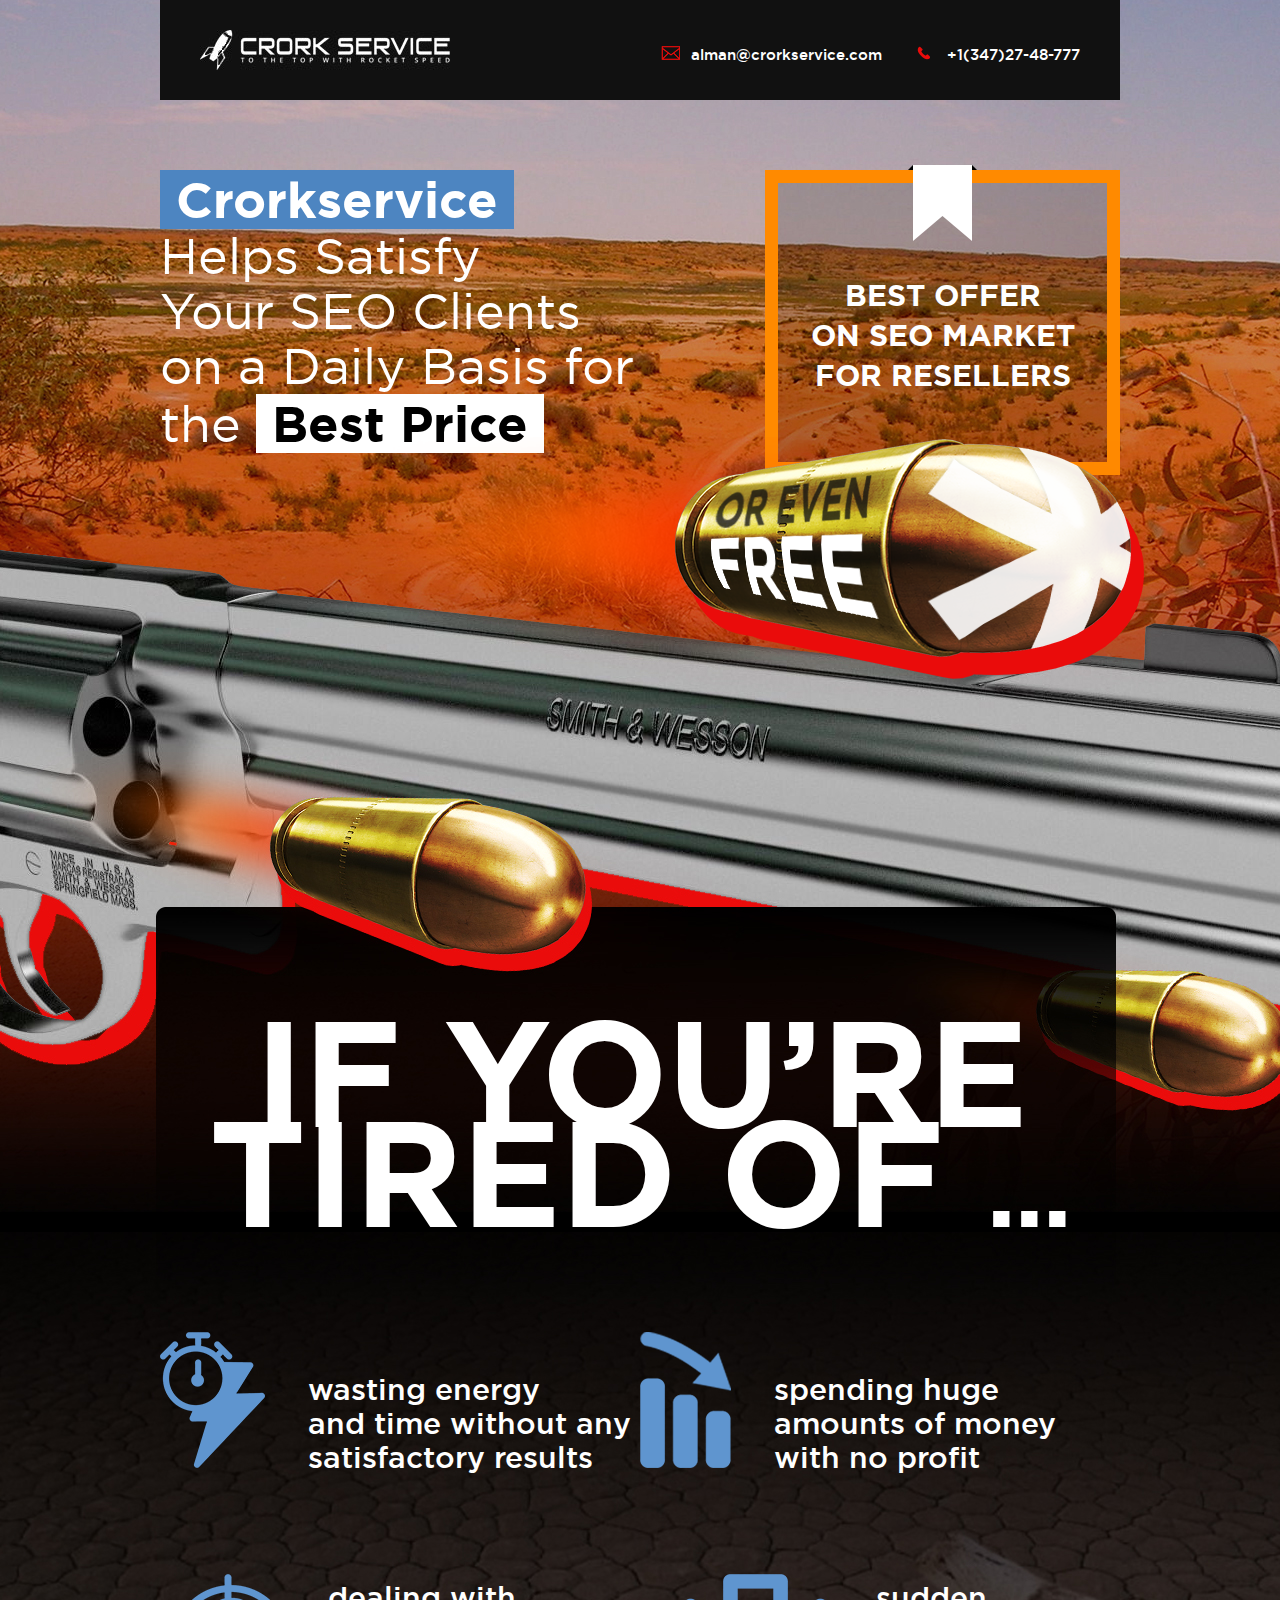
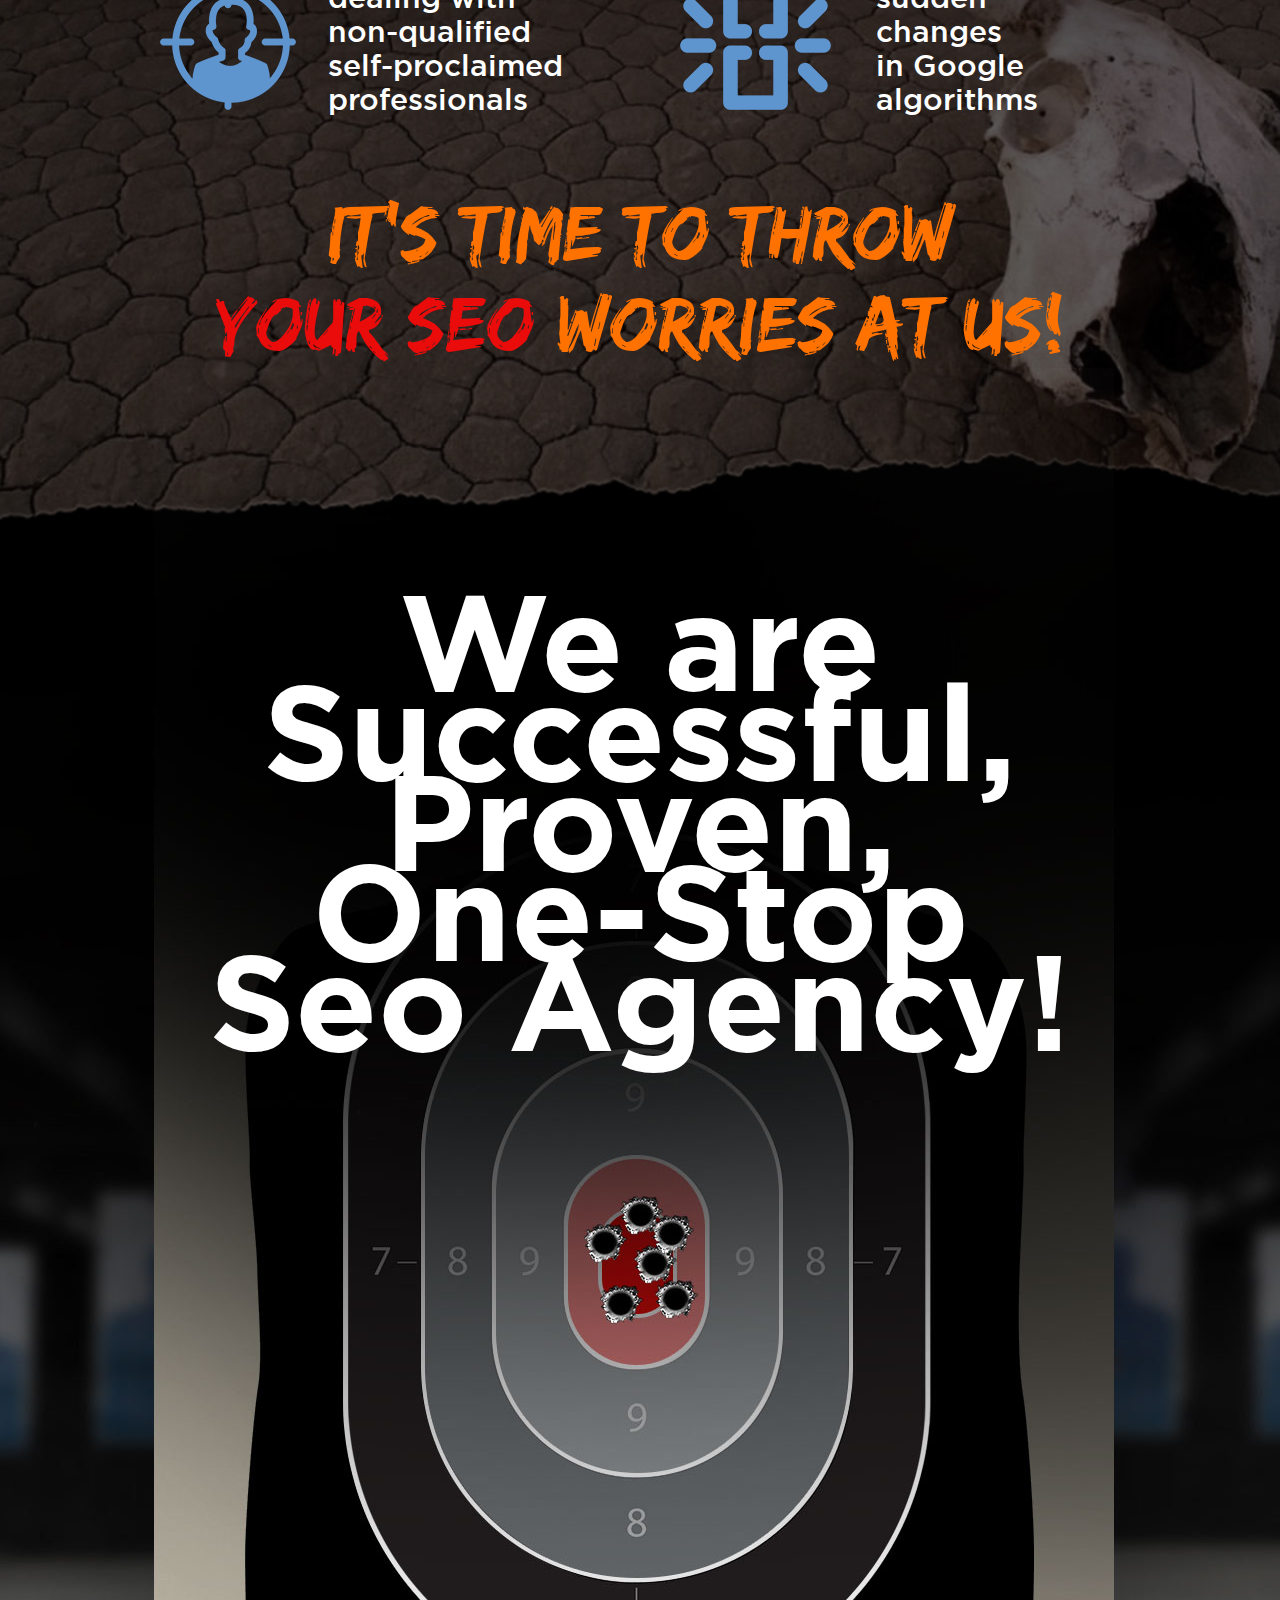
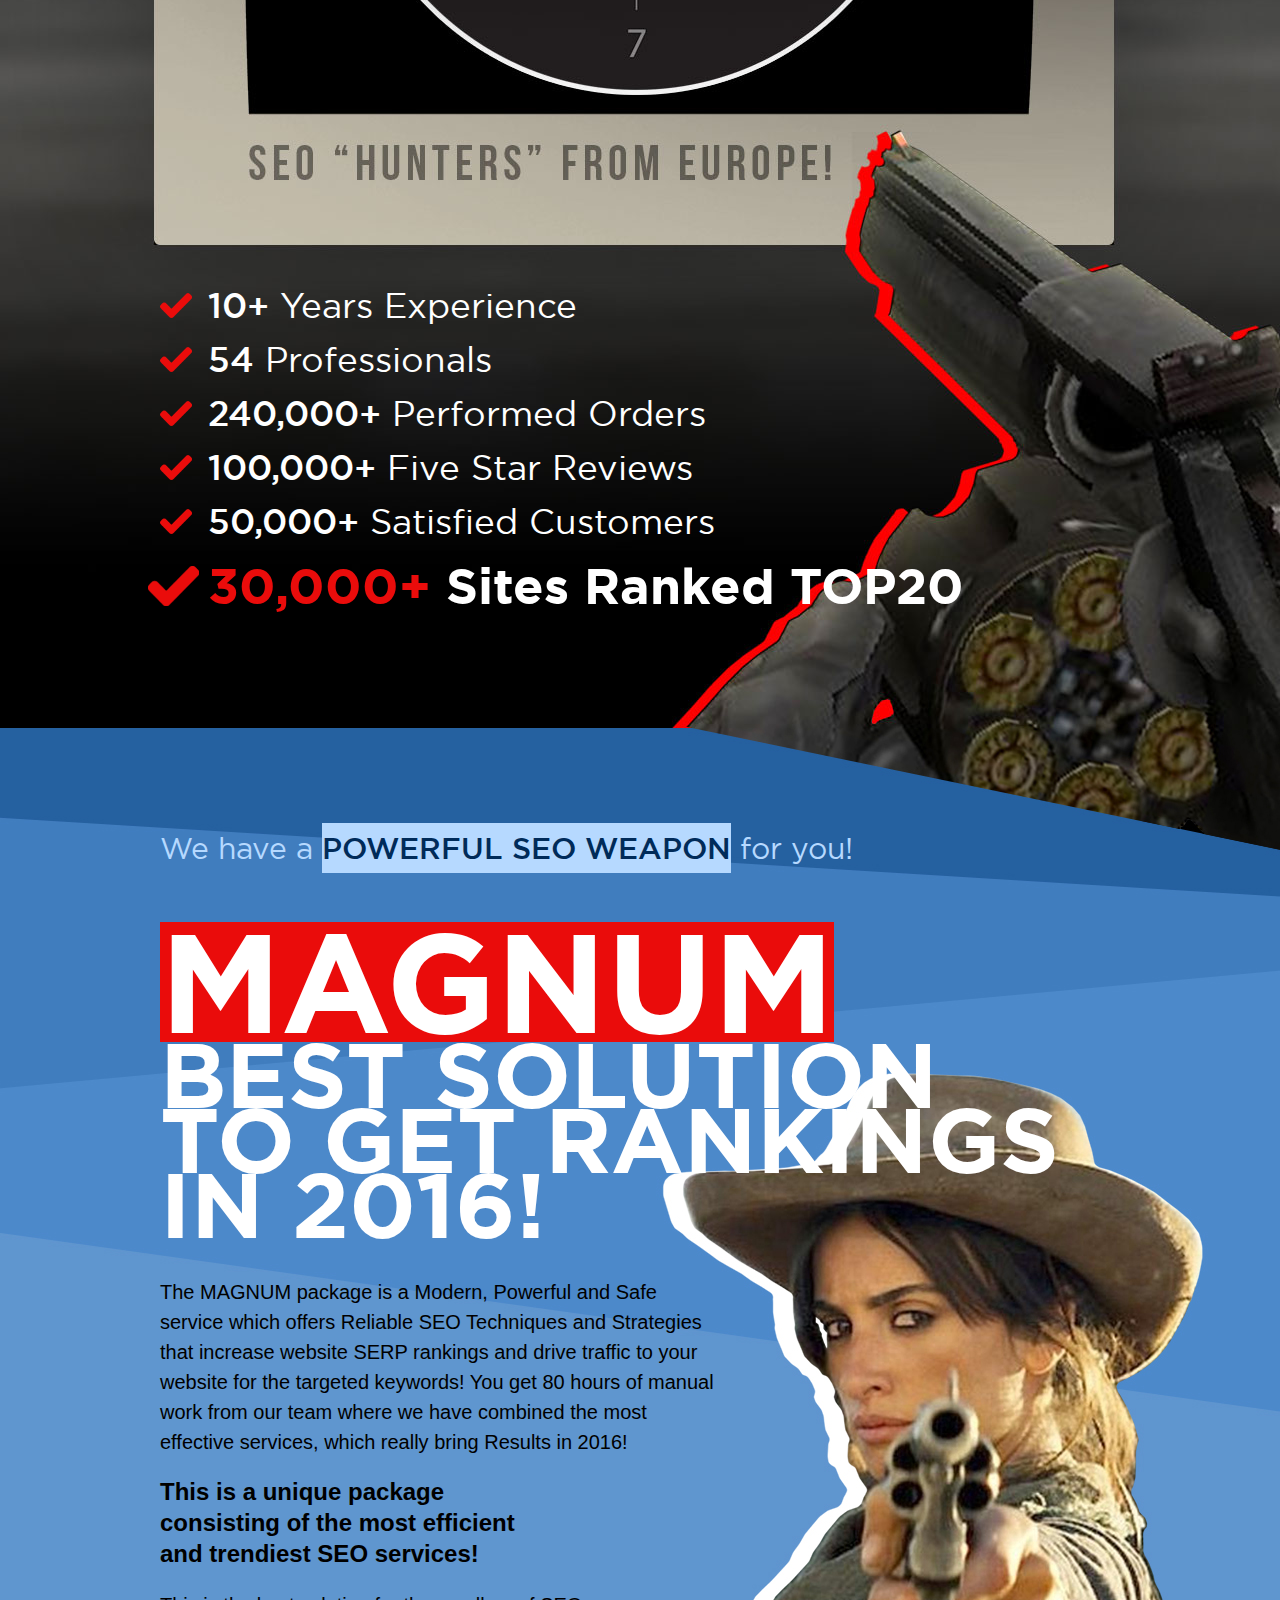
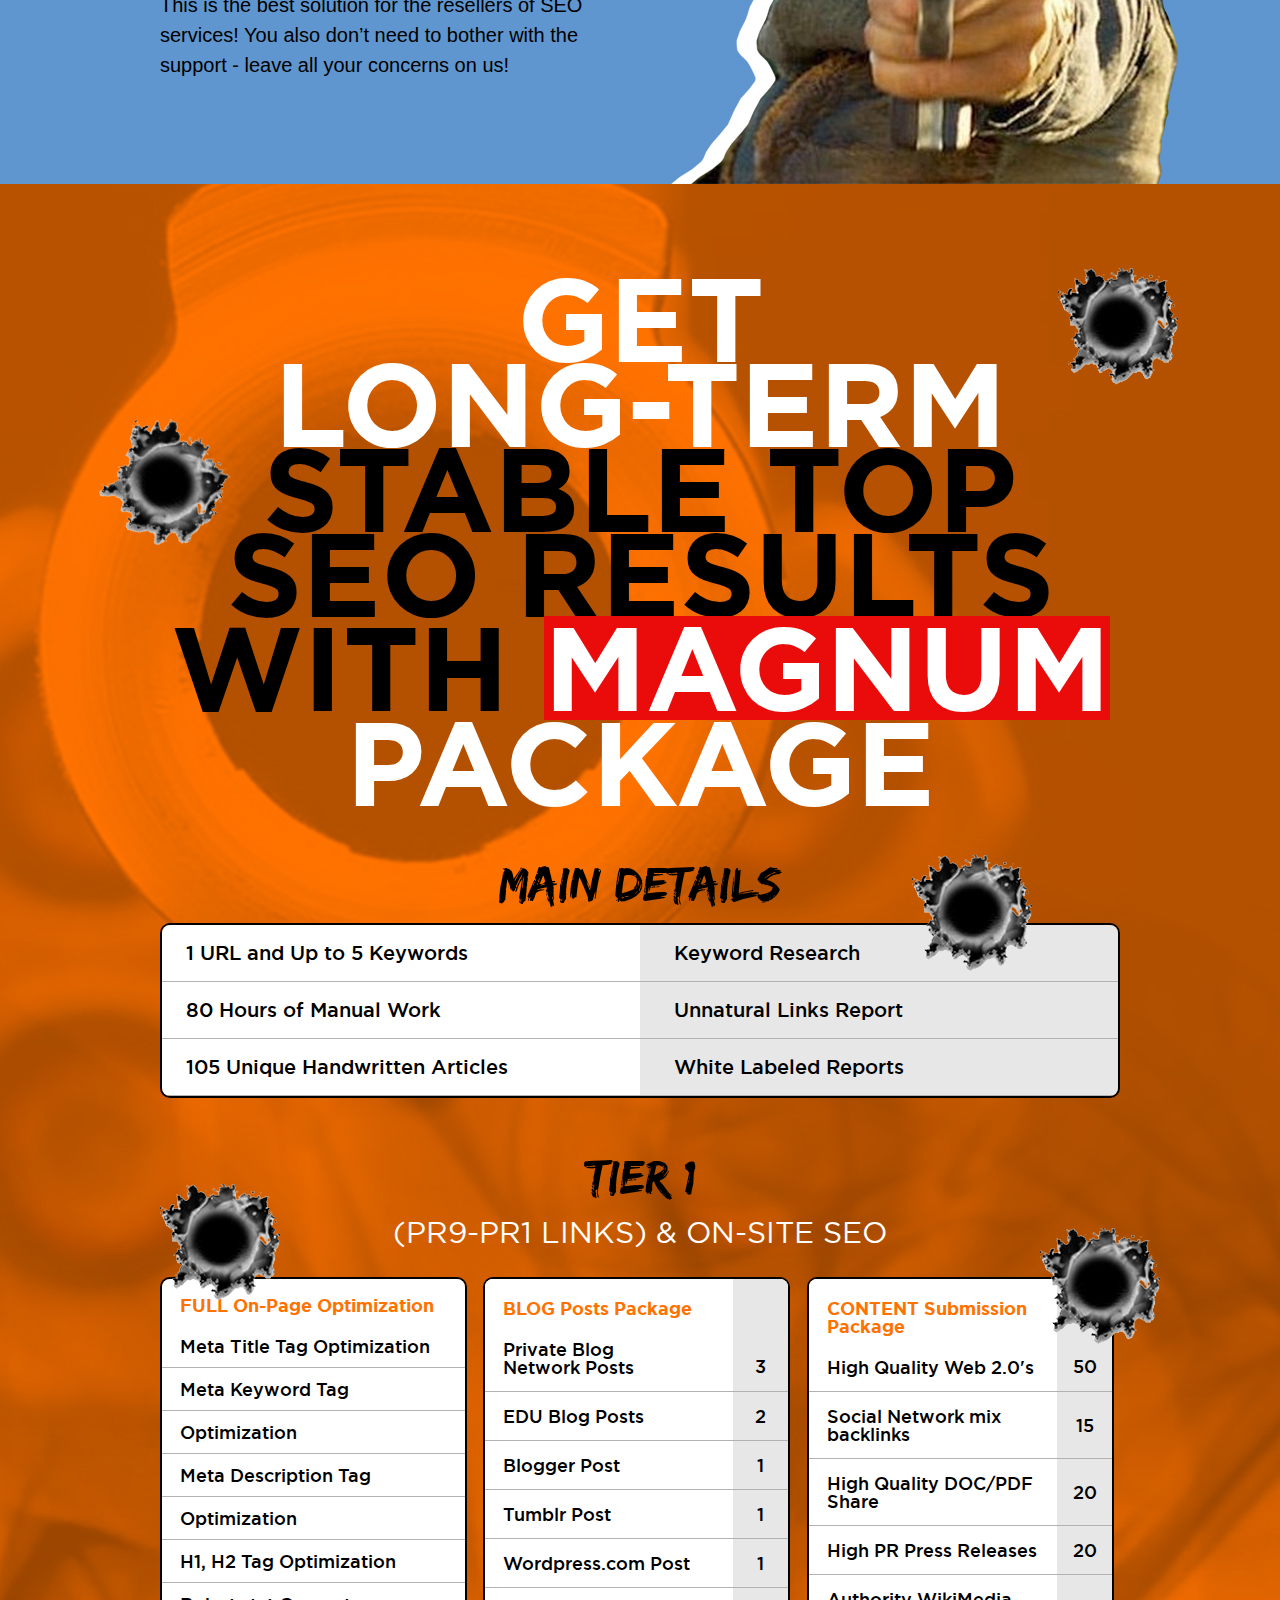
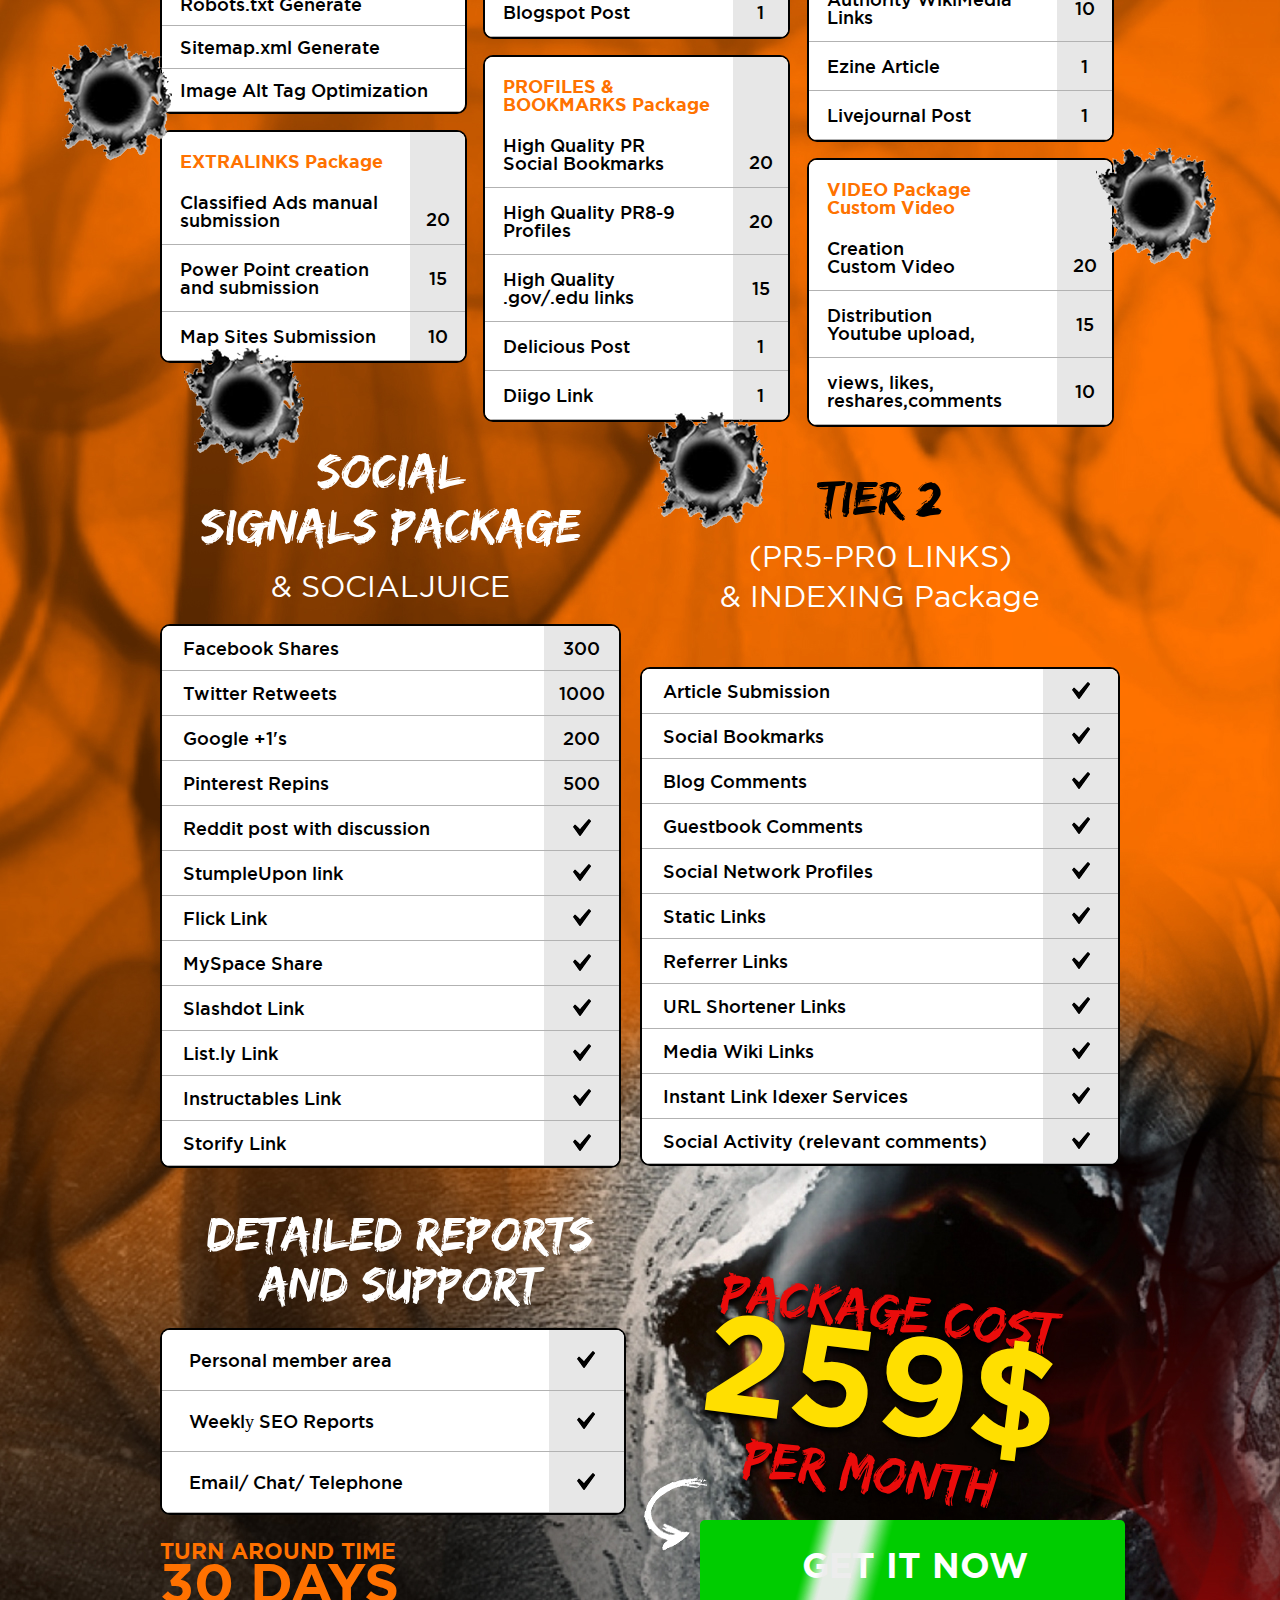
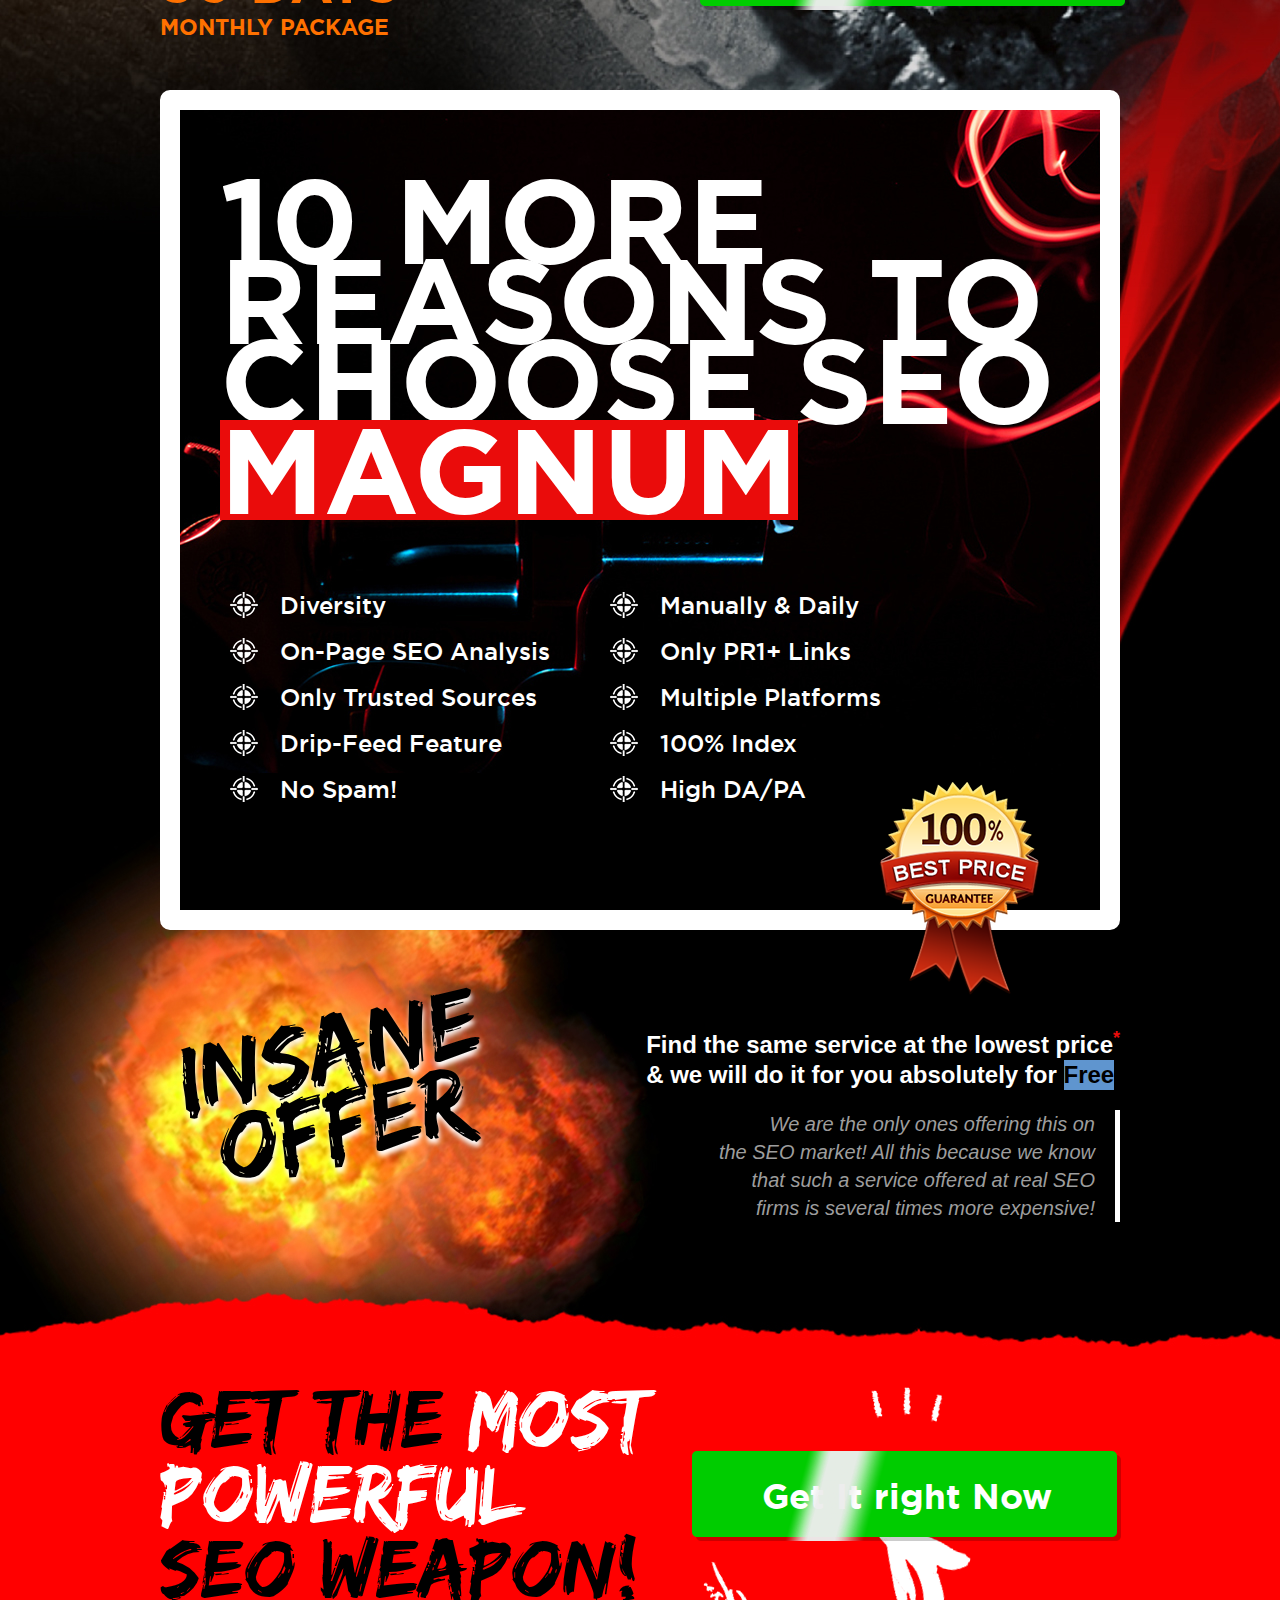
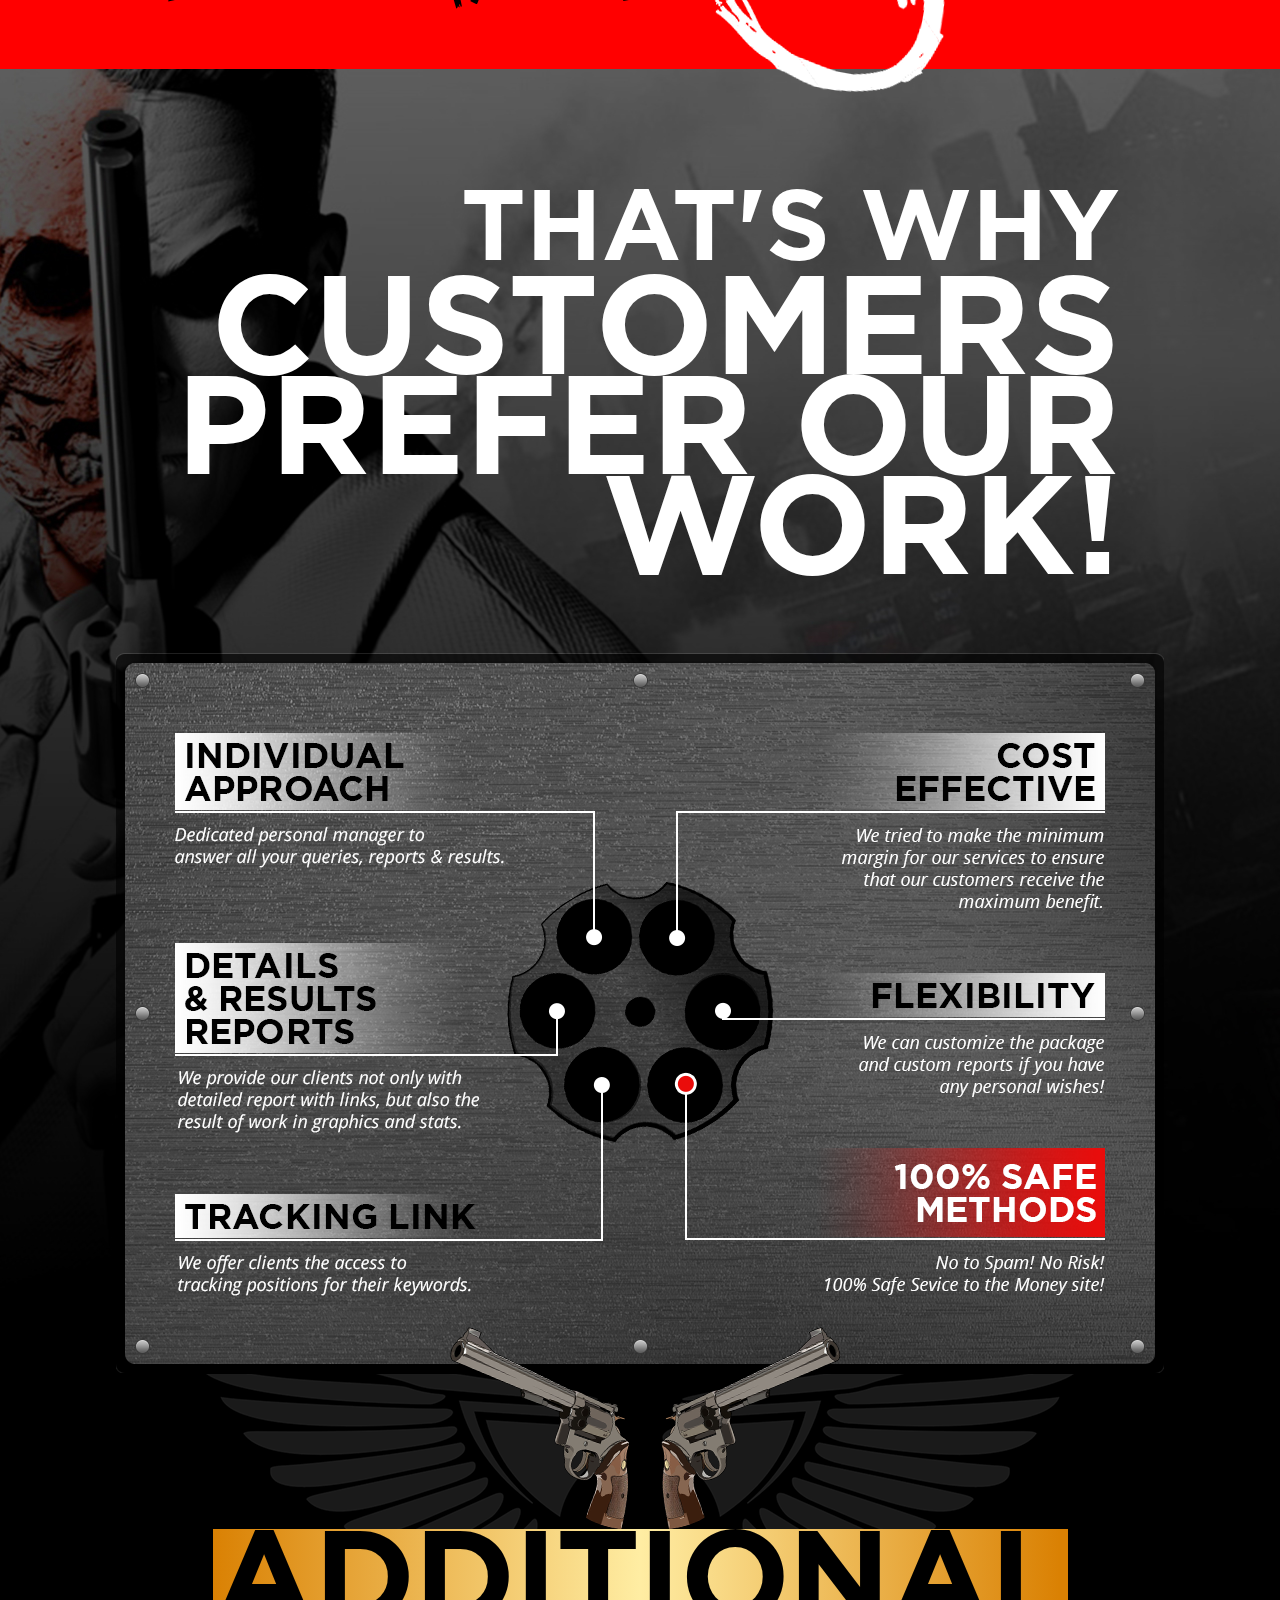
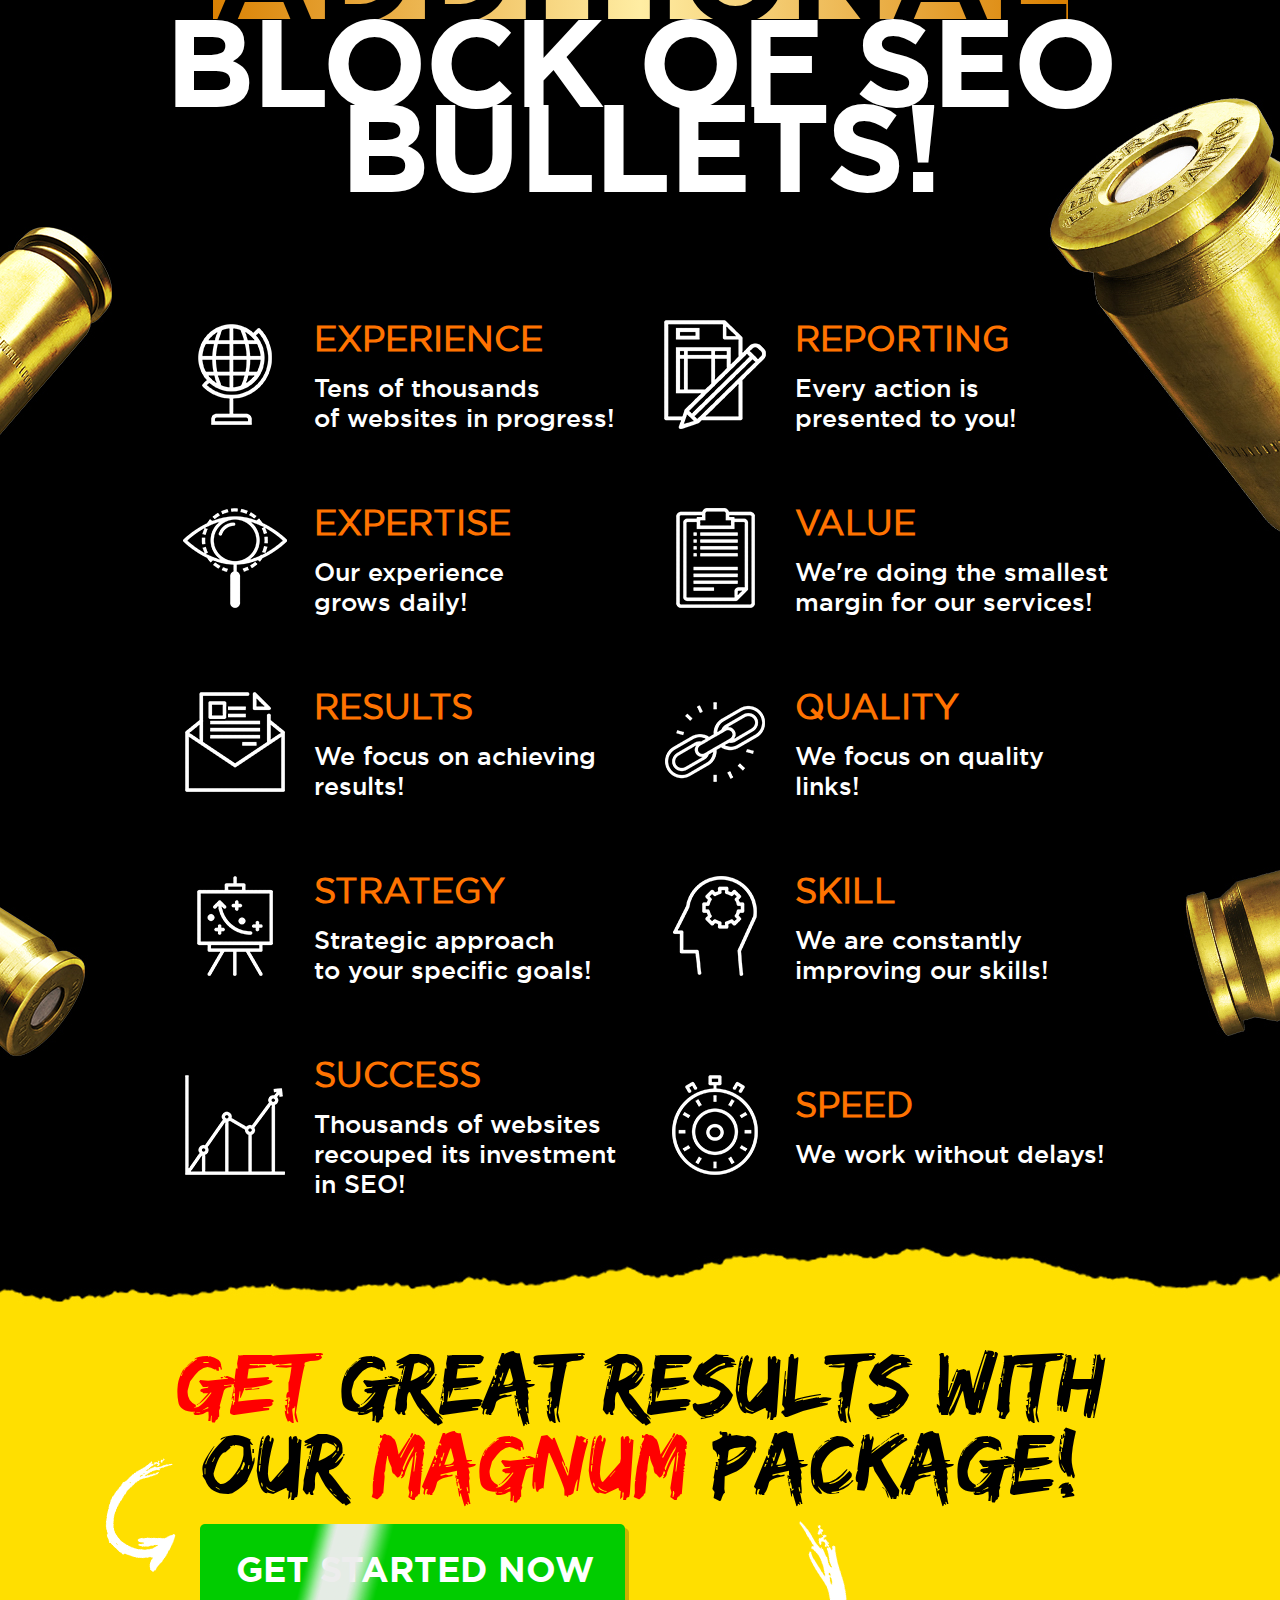
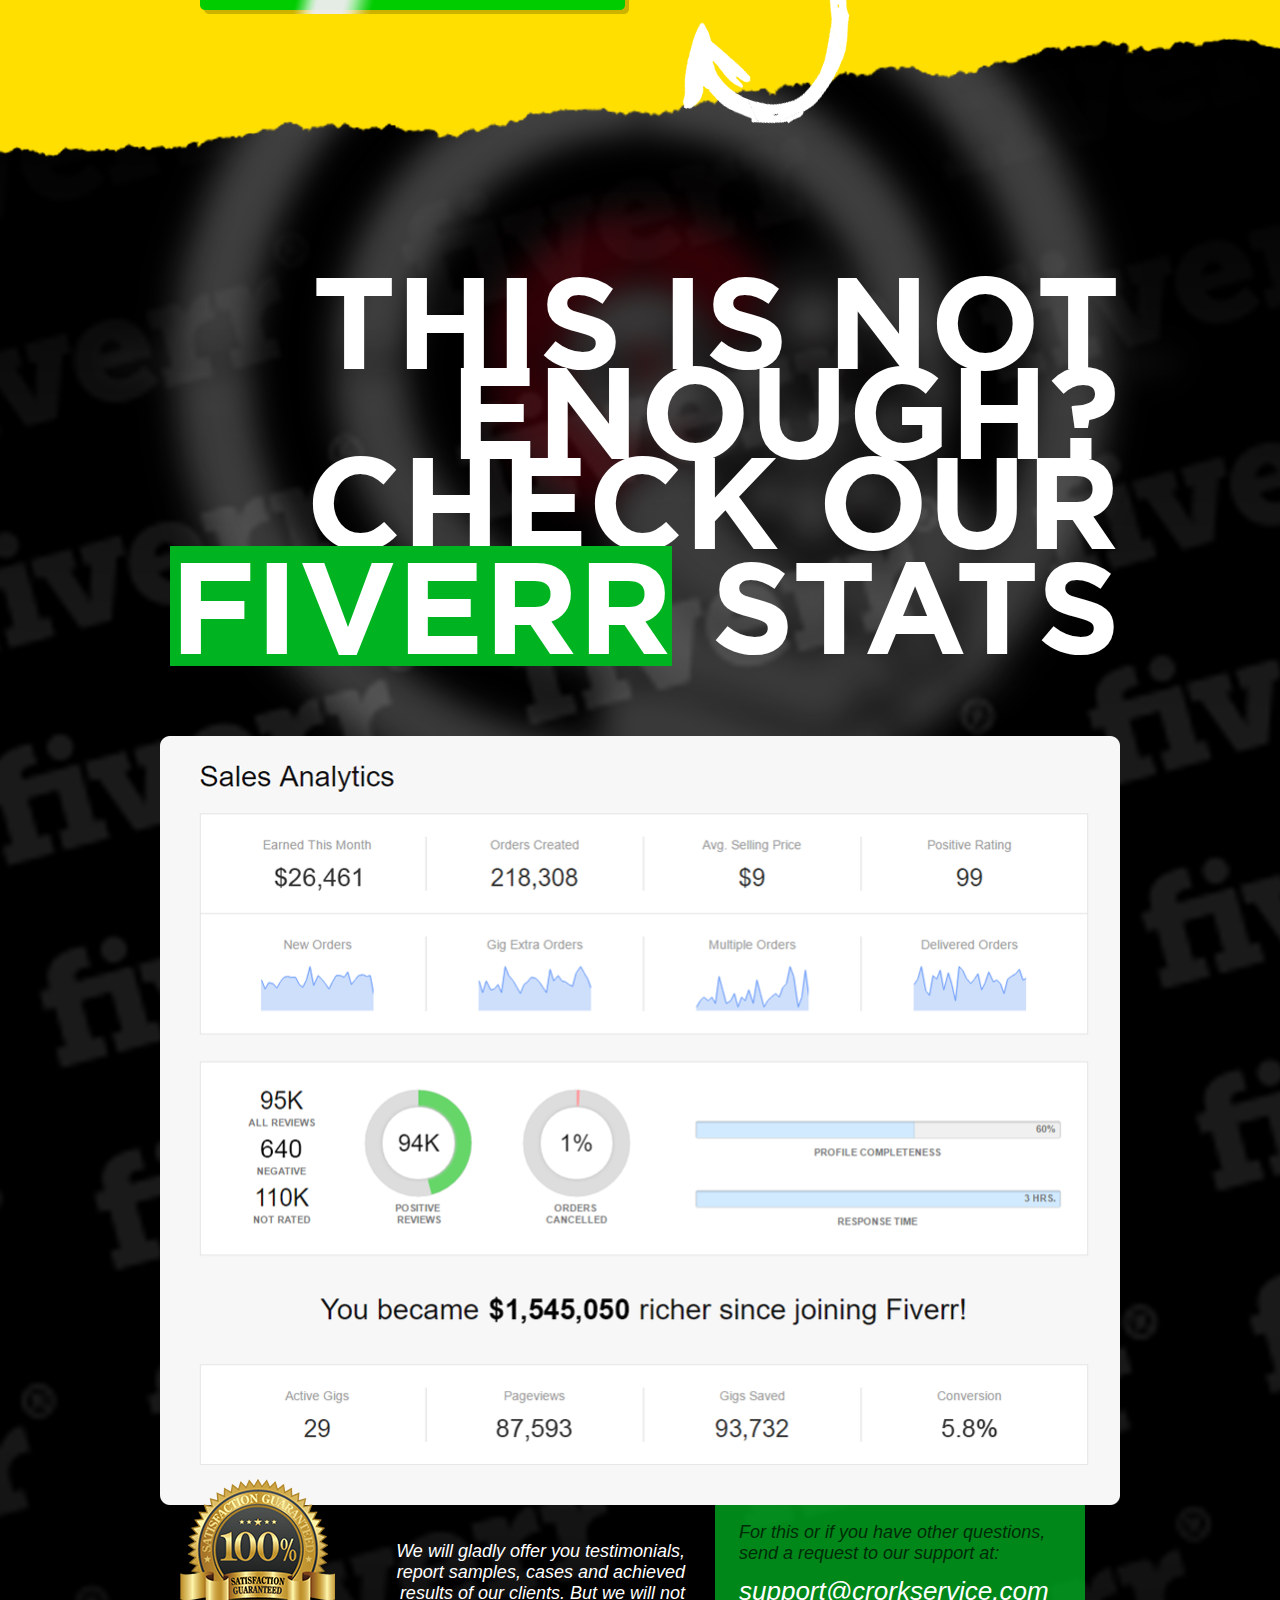
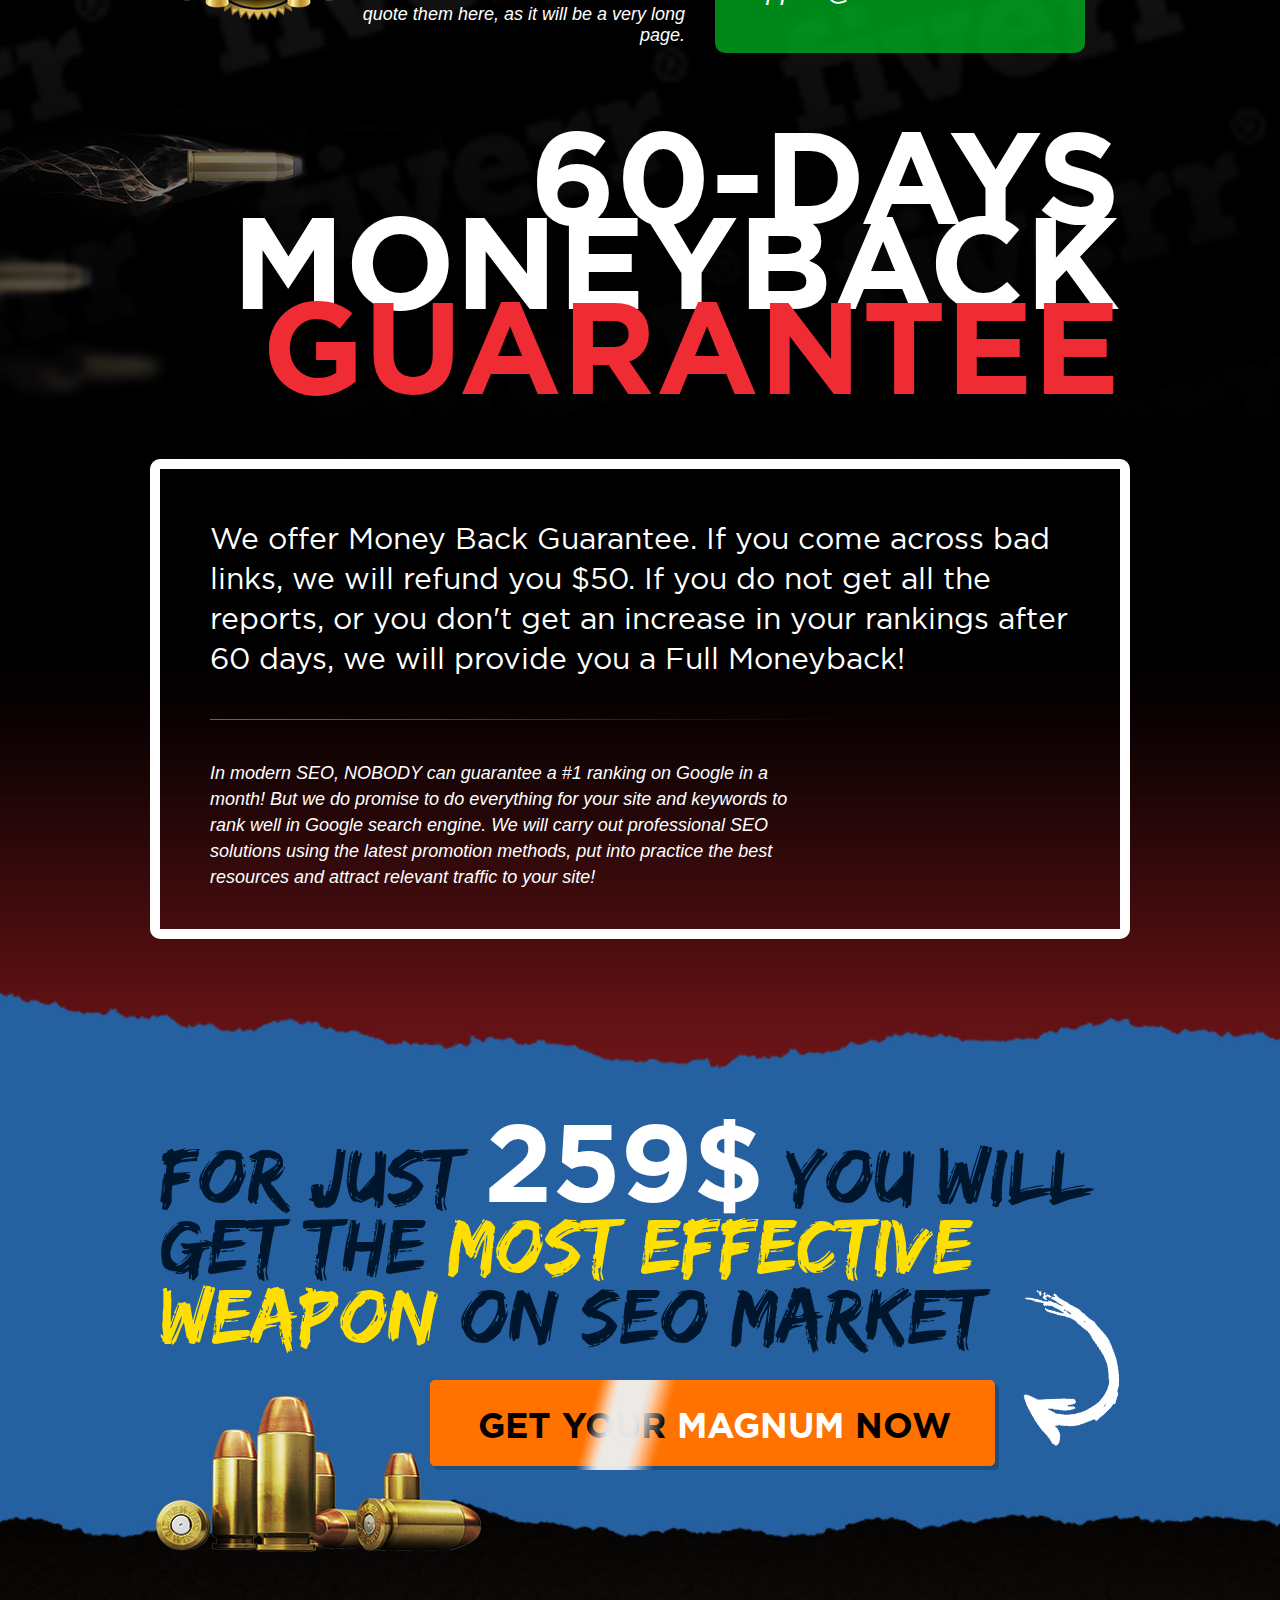
==== commit 36765d7c: "Fixes with effect" ====
--- a/index.html
+++ b/index.html
@@ -581,7 +581,7 @@
                     </div>
 
                     <div class="cta-area">
-                        <a href="#" class="cta-button">Get It Now</a>
+                        <a href="#" class="cta-button"><span class="promo-button">Get It Now</span></a>
                     </div>
 
                 </div>
@@ -826,7 +826,7 @@
             </div>
 
             <div class="cta-area">
-                <a href="#" class="cta-button">GET STARTED NOW</a>
+                <a href="#" class="cta-button"><span class="promo-button">GET STARTED NOW</span></a>
             </div>
 
         </div>
@@ -944,9 +944,5 @@
 <a href="#" class="scrollup">Scroll</a>
 </div>
 
-
-
-
-
 </body>
 </html>
--- a/css/main.css
+++ b/css/main.css
@@ -25,6 +25,7 @@
 .container{
     margin: 0 auto;
     max-width: 960px;
+    position: relative;
 }
 
 .large-sparkle {
@@ -47,17 +48,19 @@
     overflow: hidden;
     display: block;
     position: relative;
-    max-width: 430px;
+    max-width: 100%;
 }
 
 .large-sparkle2 .sparkle {
     width: 120px;
-    height: 90px;
+    height: 120px;
     position: absolute;
     bottom: 0;
     left: -120px;
     background: url('../images/large-sparkle.png') no-repeat center center;
 }
+
+
 
 /**
  * Fonts
@@ -1385,6 +1388,7 @@
  */
 
 .footer{
+    float: left;
     width: 100%;
 	padding: 80px 0 0 0;
 }
@@ -1464,6 +1468,8 @@
 
 .order{
     width: 100%;
+    padding-bottom: 200px;
+    overflow: hidden;
 }
 
 .order .title{
@@ -1535,7 +1541,7 @@
     box-sizing: border-box;
 }
 
-.order .form .form-wrap input[type="submit"]{
+.order .form button{
     background: #ea0c0b;
     text-align: center;
     color: #ffffff;
@@ -1565,18 +1571,24 @@
 }
 
 .order .form .form-wrap .order-button button{
-    background: #000000;
+    background: url("../images/order-button.png") no-repeat top center;
     font-size: 40px;
-    color: #ff7200;
+    color: #ffffff;
     font-family: 'gotham_htfbold';
     text-transform: uppercase;
     border: 0 none;
-    width: 600px;
-    height: 110px;
+    width: 619px;
+    height: 115px;
     cursor: pointer;
 }
 
-.order .bullet1, .order .bullet2, .order .bullet3, .order .bullet4{
+.order .form .form-wrap .order-button button span{
+    display: inline-block;
+    height: 115px;
+    line-height: 110px;
+}
+
+.order .bullet1, .order .bullet2, .order .bullet3, .order .bullet4, .order .bullet5{
     background: url("../images/bullet-black.png") no-repeat;
     width: 120px;
     height: 117px;
@@ -1584,7 +1596,57 @@
 }
 
 .order .bullet1{
-    top: 36px;
+    top: -15px;
+    right: -66px;
+}
+
+.order .bullet2{
+    top: 254px;
+    left: 3px;
+    transform: rotate(54deg);
+}
+
+.order .bullet3{
+    top: 508px;
+    right: -70px;
+}
+
+.order .bullet4{
+    top: 780px;
+    left: -68px;
+}
+
+.order .bullet5{
+    top: 1004px;
+    right: -17px;
+}
+
+.order .bullet6{
+    background: url("../images/order-bullet.png") no-repeat;
+    width: 396px;
+    height: 478px;
+    position: absolute;
+    top: 190px;
+    right: -375px;
+}
+
+.order .bullet7{
+    background: url("../images/order-bullet2.png") no-repeat;
+    width: 396px;
+    height: 478px;
+    position: absolute;
+    top: 490px;
+    left: -175px;
+}
+
+.order .button{
+    display: inline-block;
+    width: 620px;
+    height: 115px;
+}
+
+.order-bg .footer{
+    padding: 80px 0 60px 0;
 }
 
 
@@ -1616,6 +1678,10 @@
     }
 
     .block5 .level1 .bullet, .block5 .level2 .bullet1, .block5 .level2 .bullet2, .block5 .level2 .bullet3, .block5 .level2 .bullet4, .block5 .level2 .bullet5, .block5 .level2 .bullet6{
+        display: none;
+    }
+
+    .order .bullet1, .order .bullet2, .order .bullet3, .order .bullet4, .order .bullet5, .order .bullet6, .order .bullet7{
         display: none;
     }
 
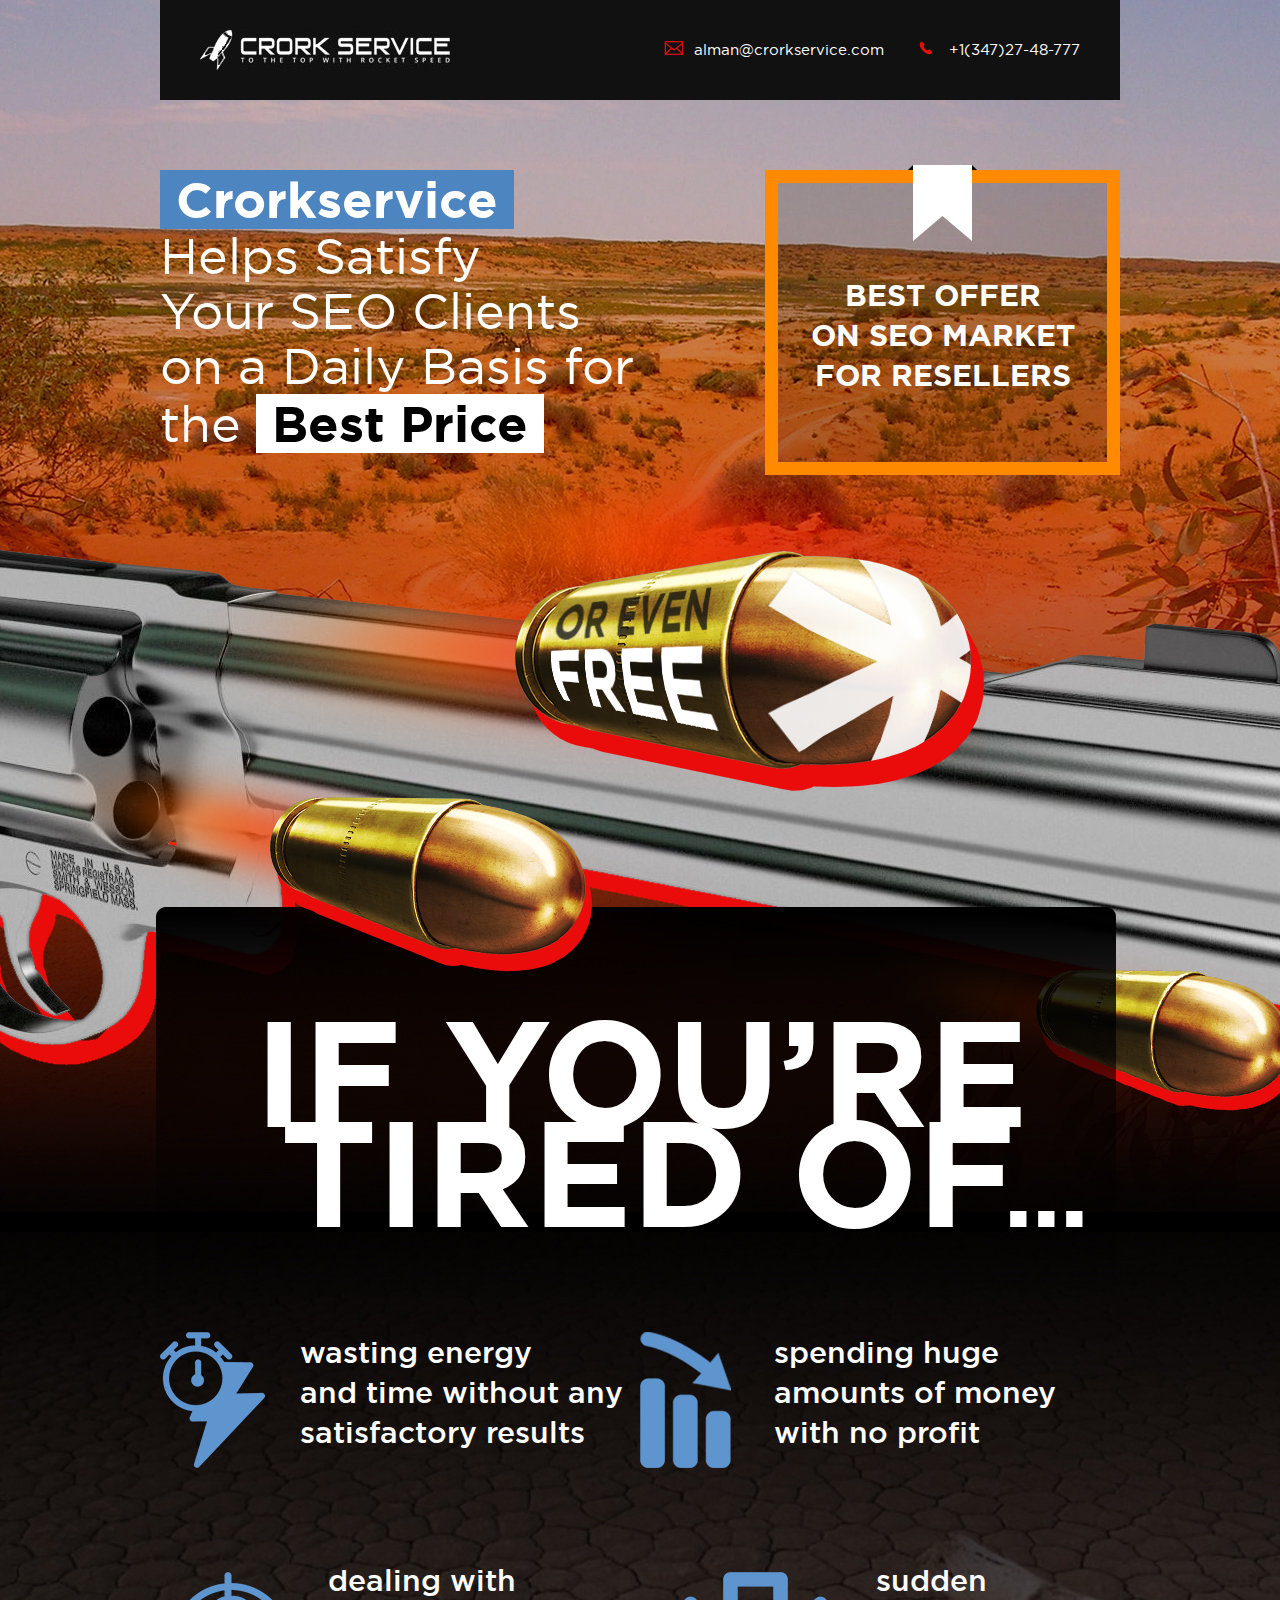
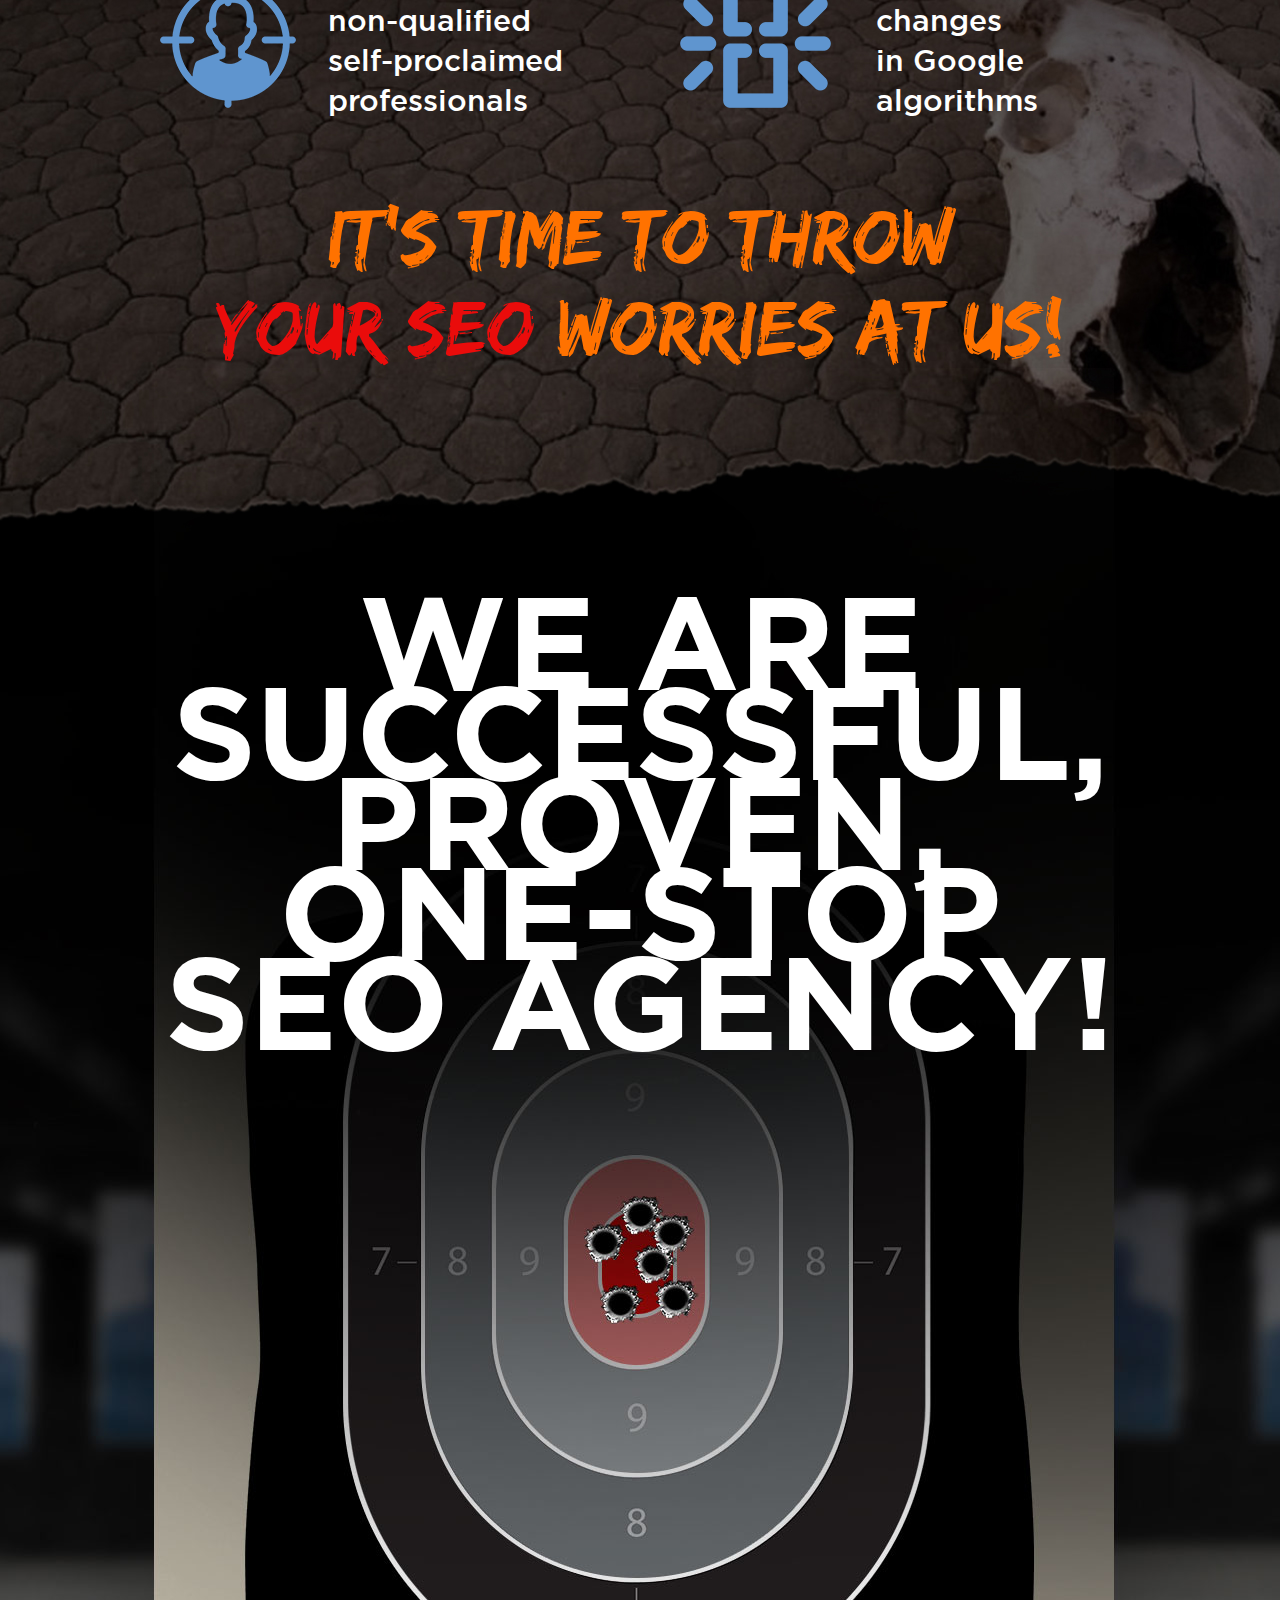
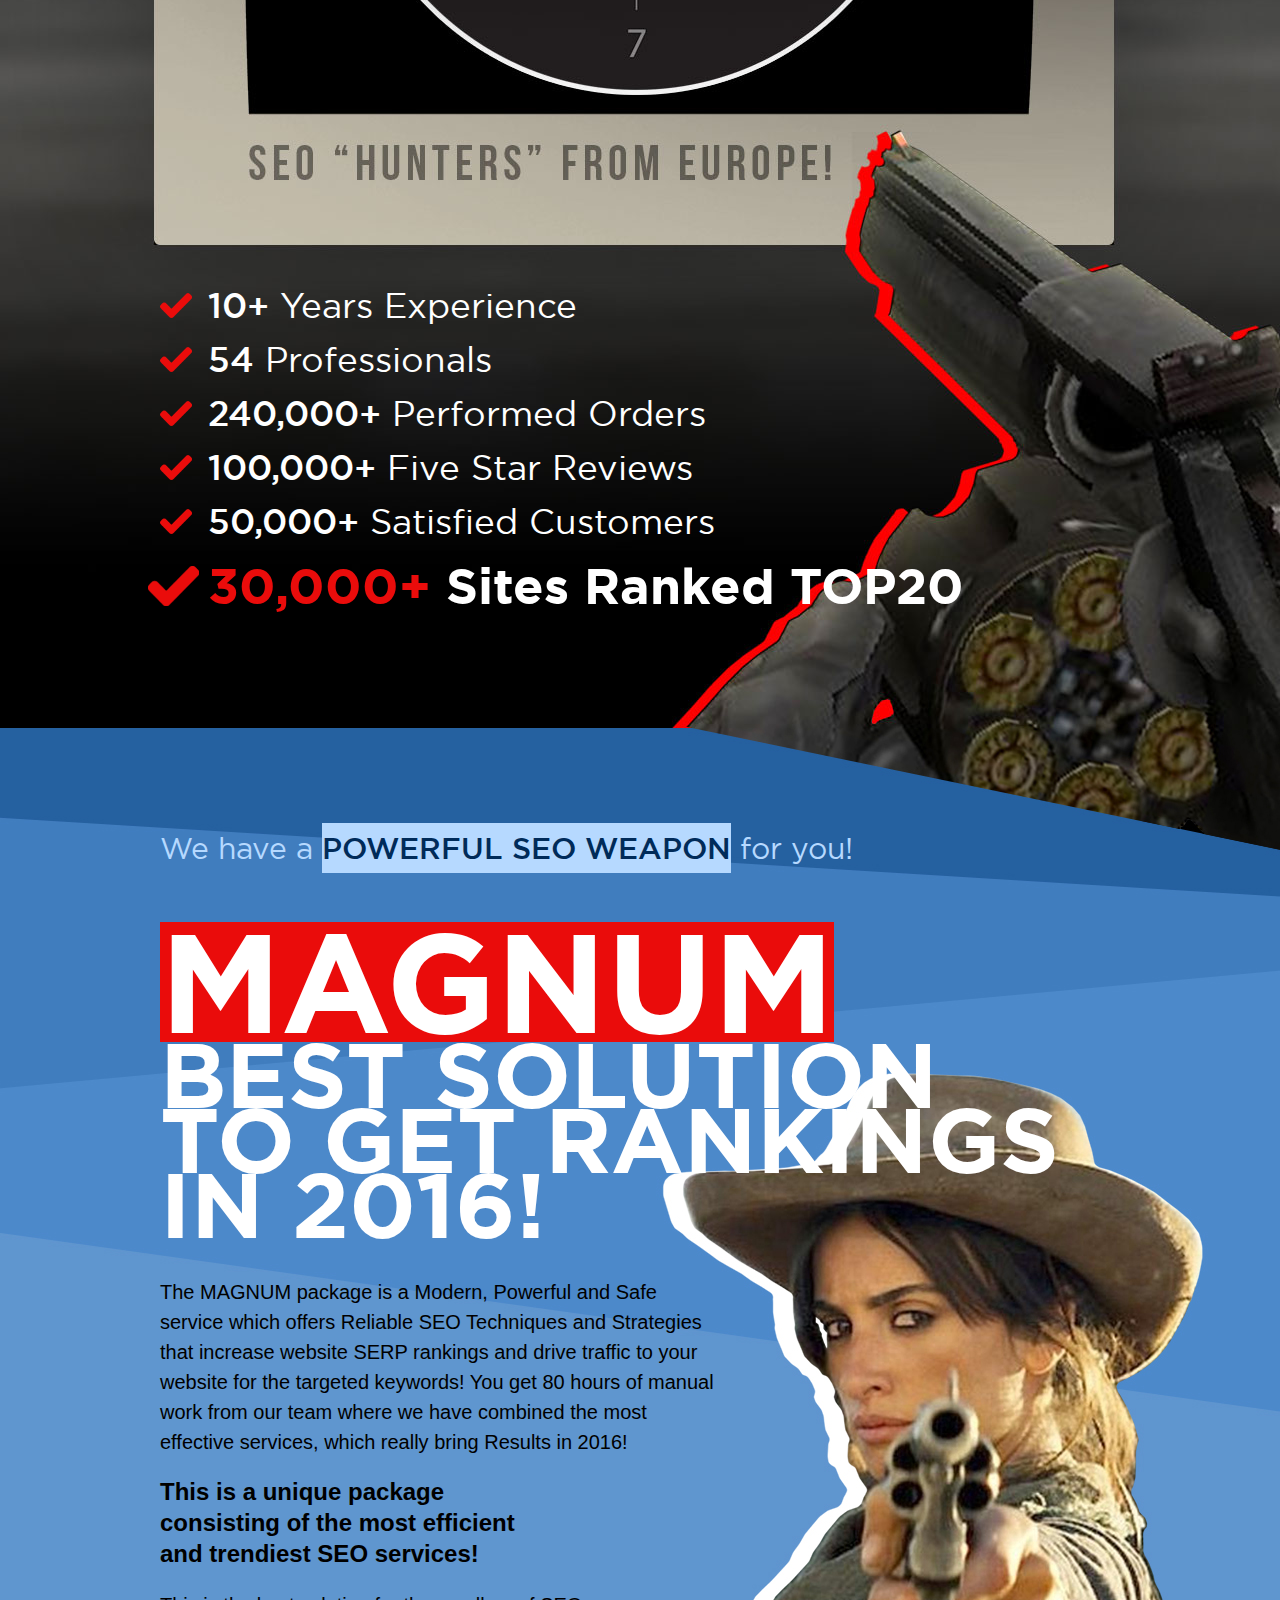
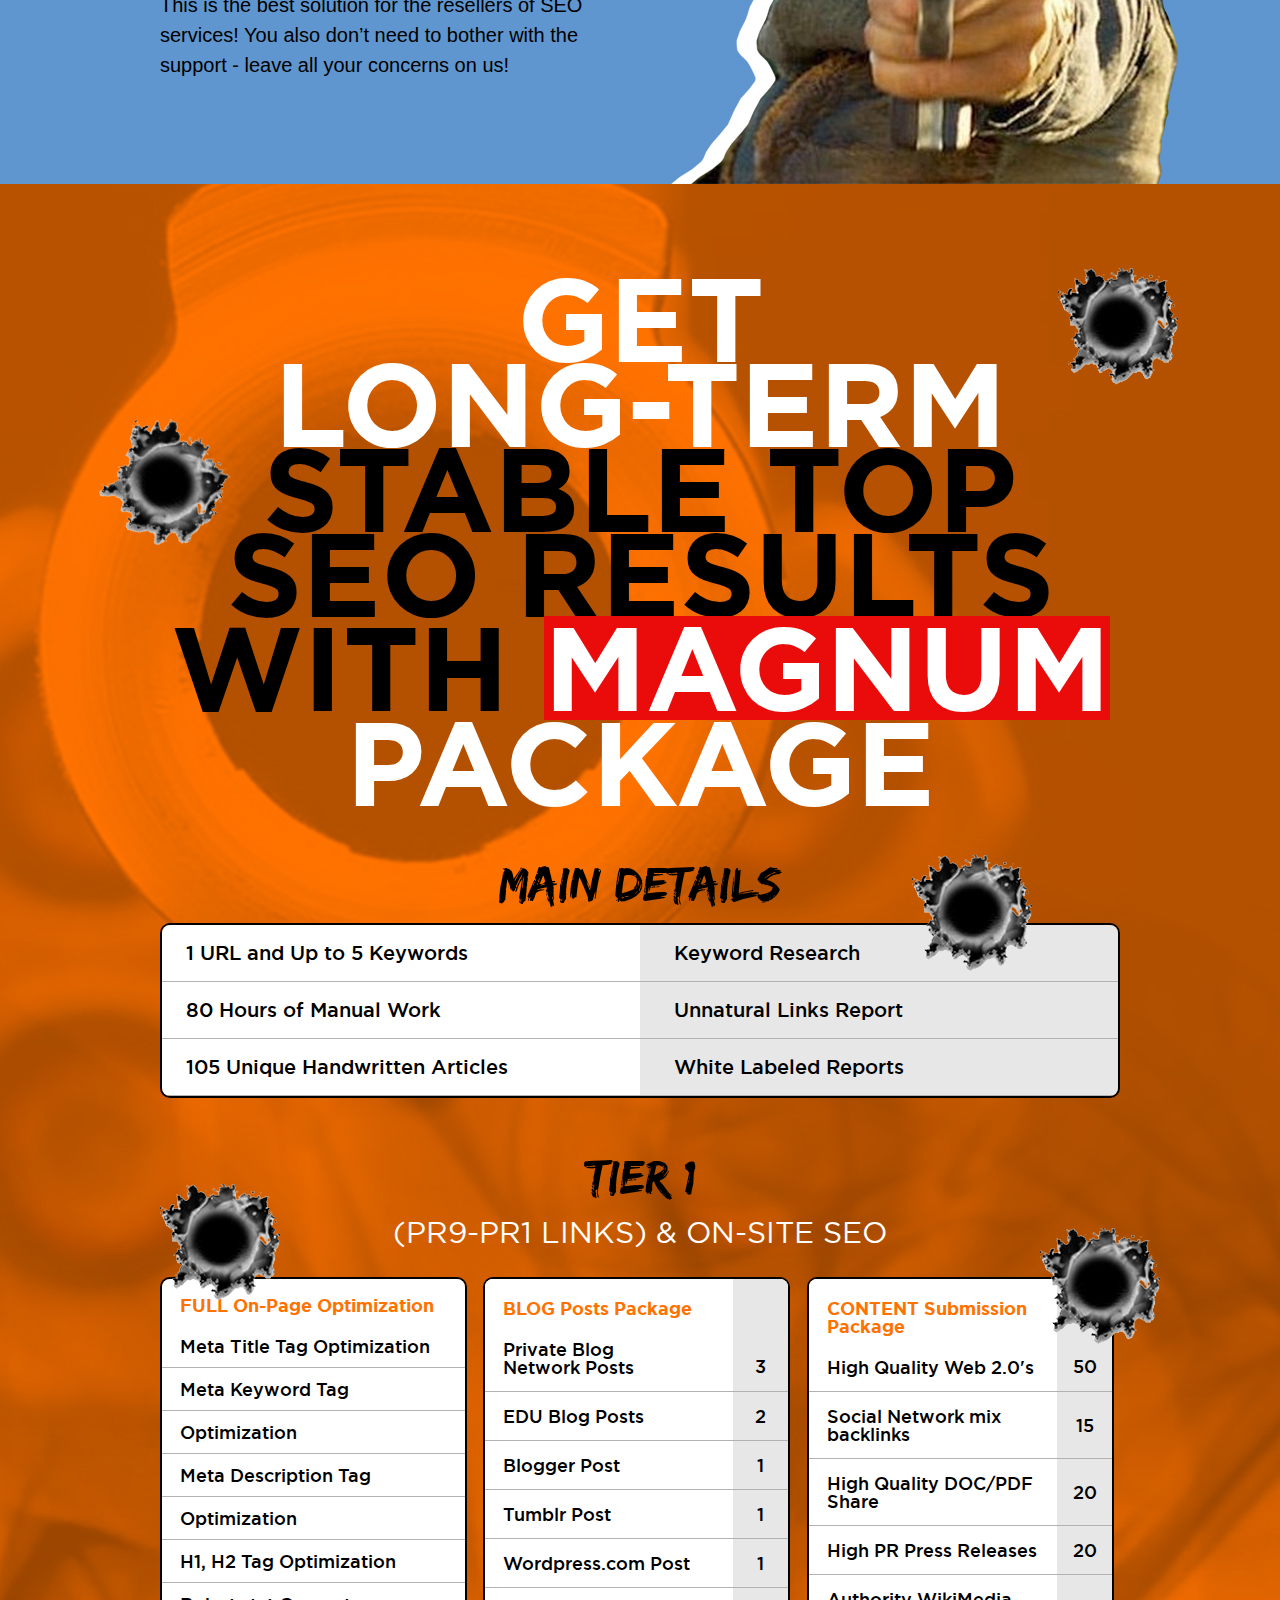
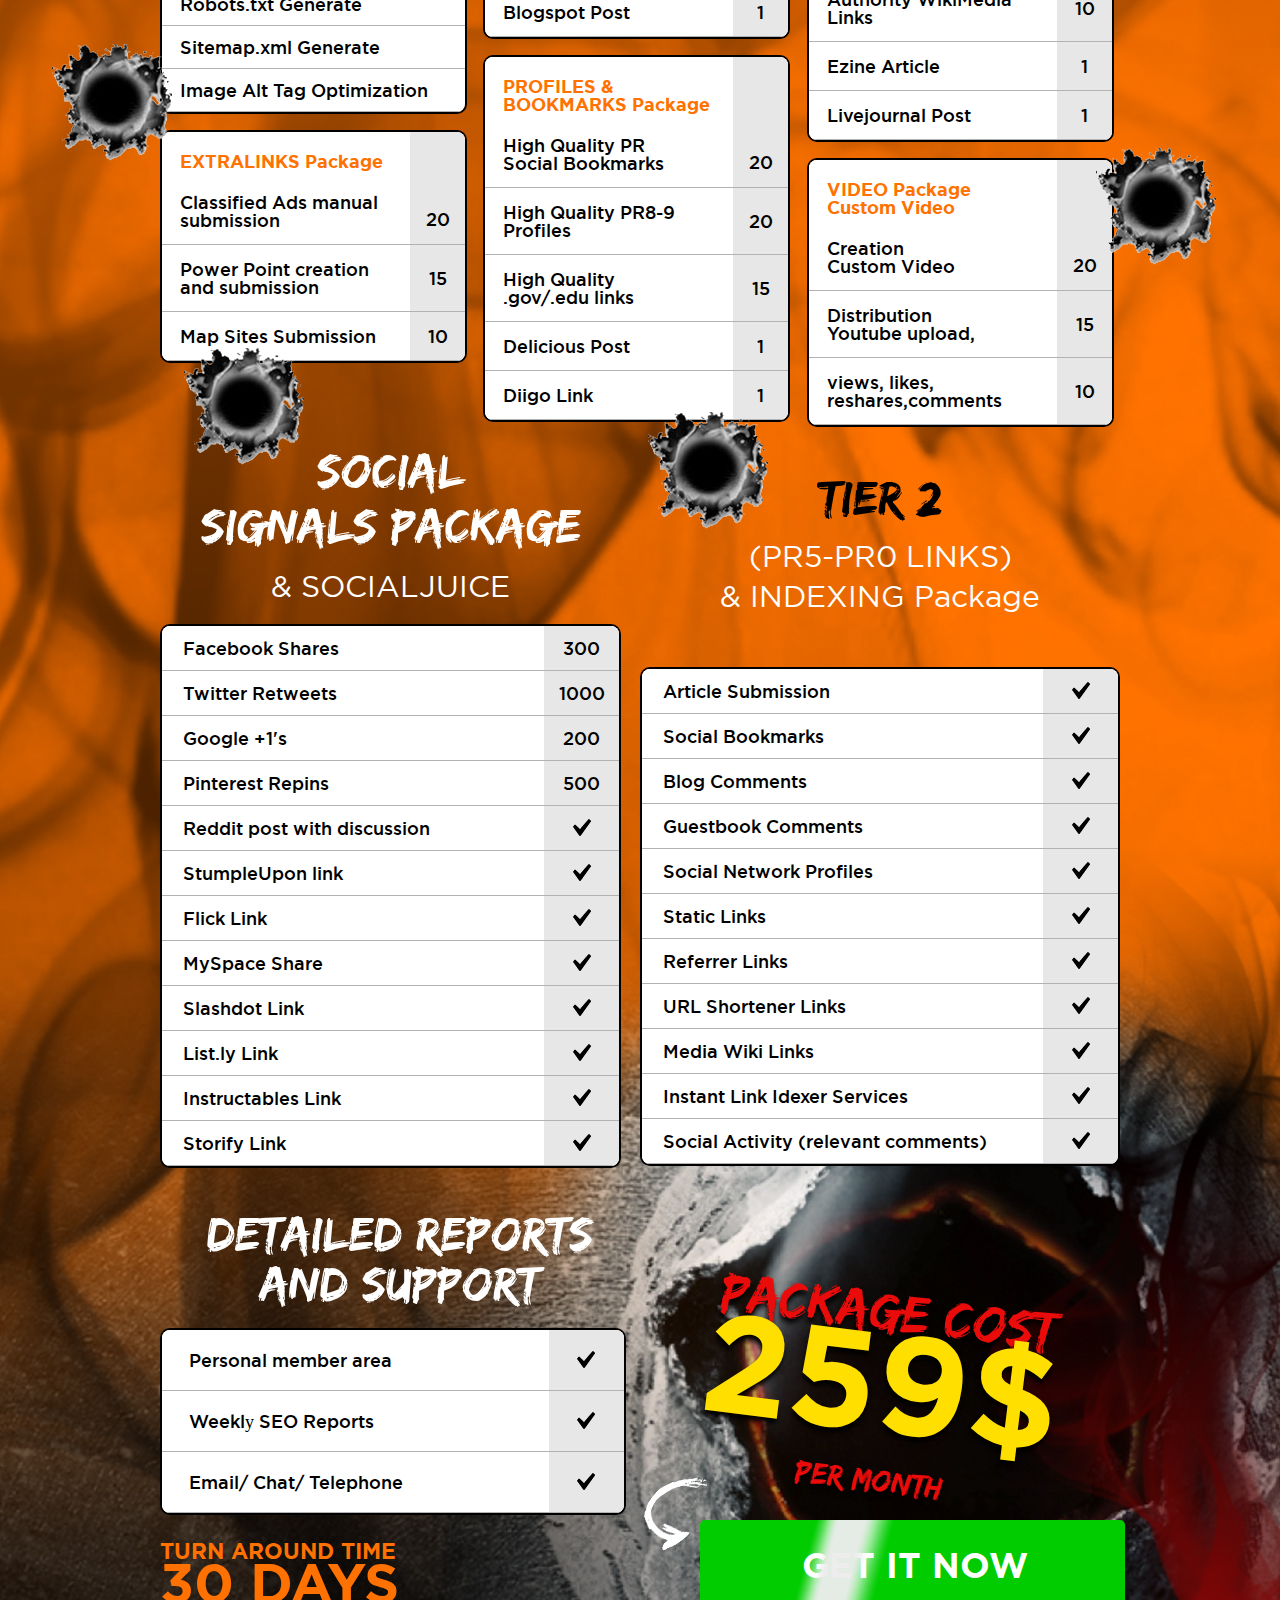
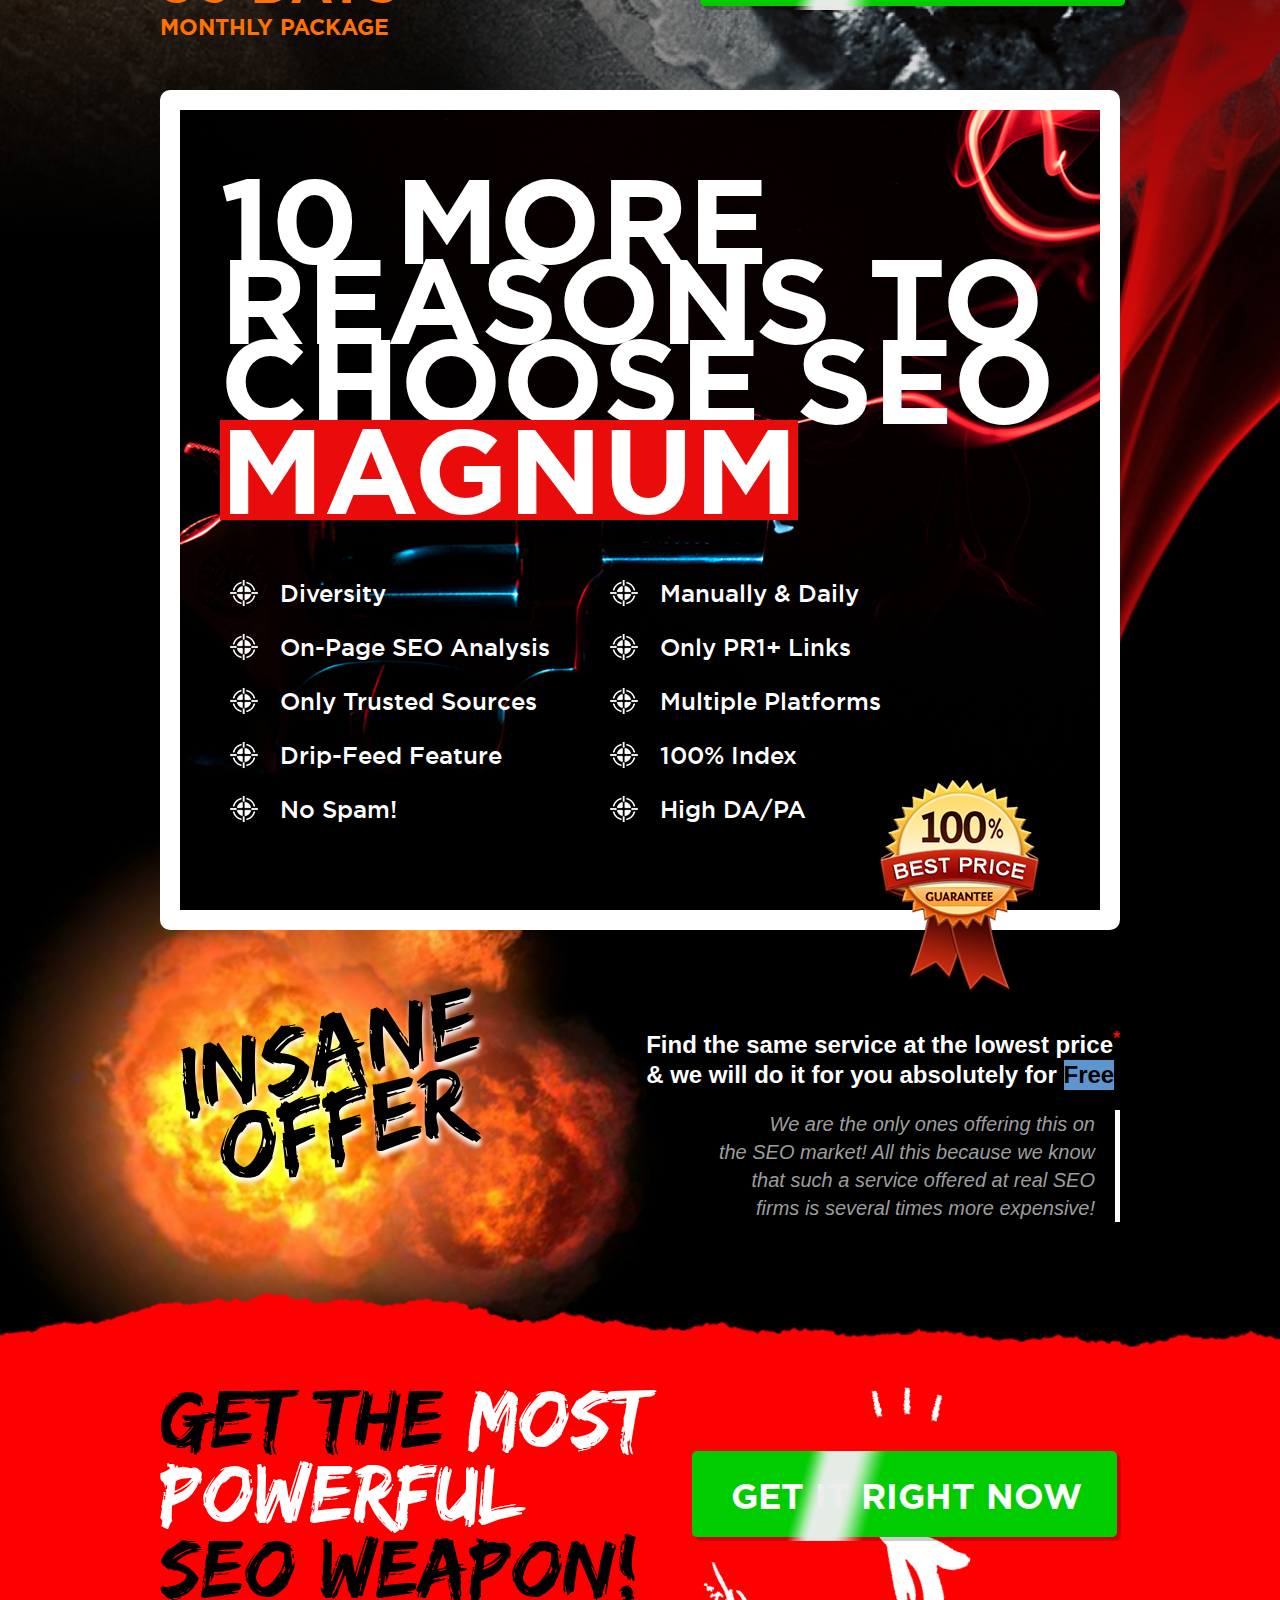
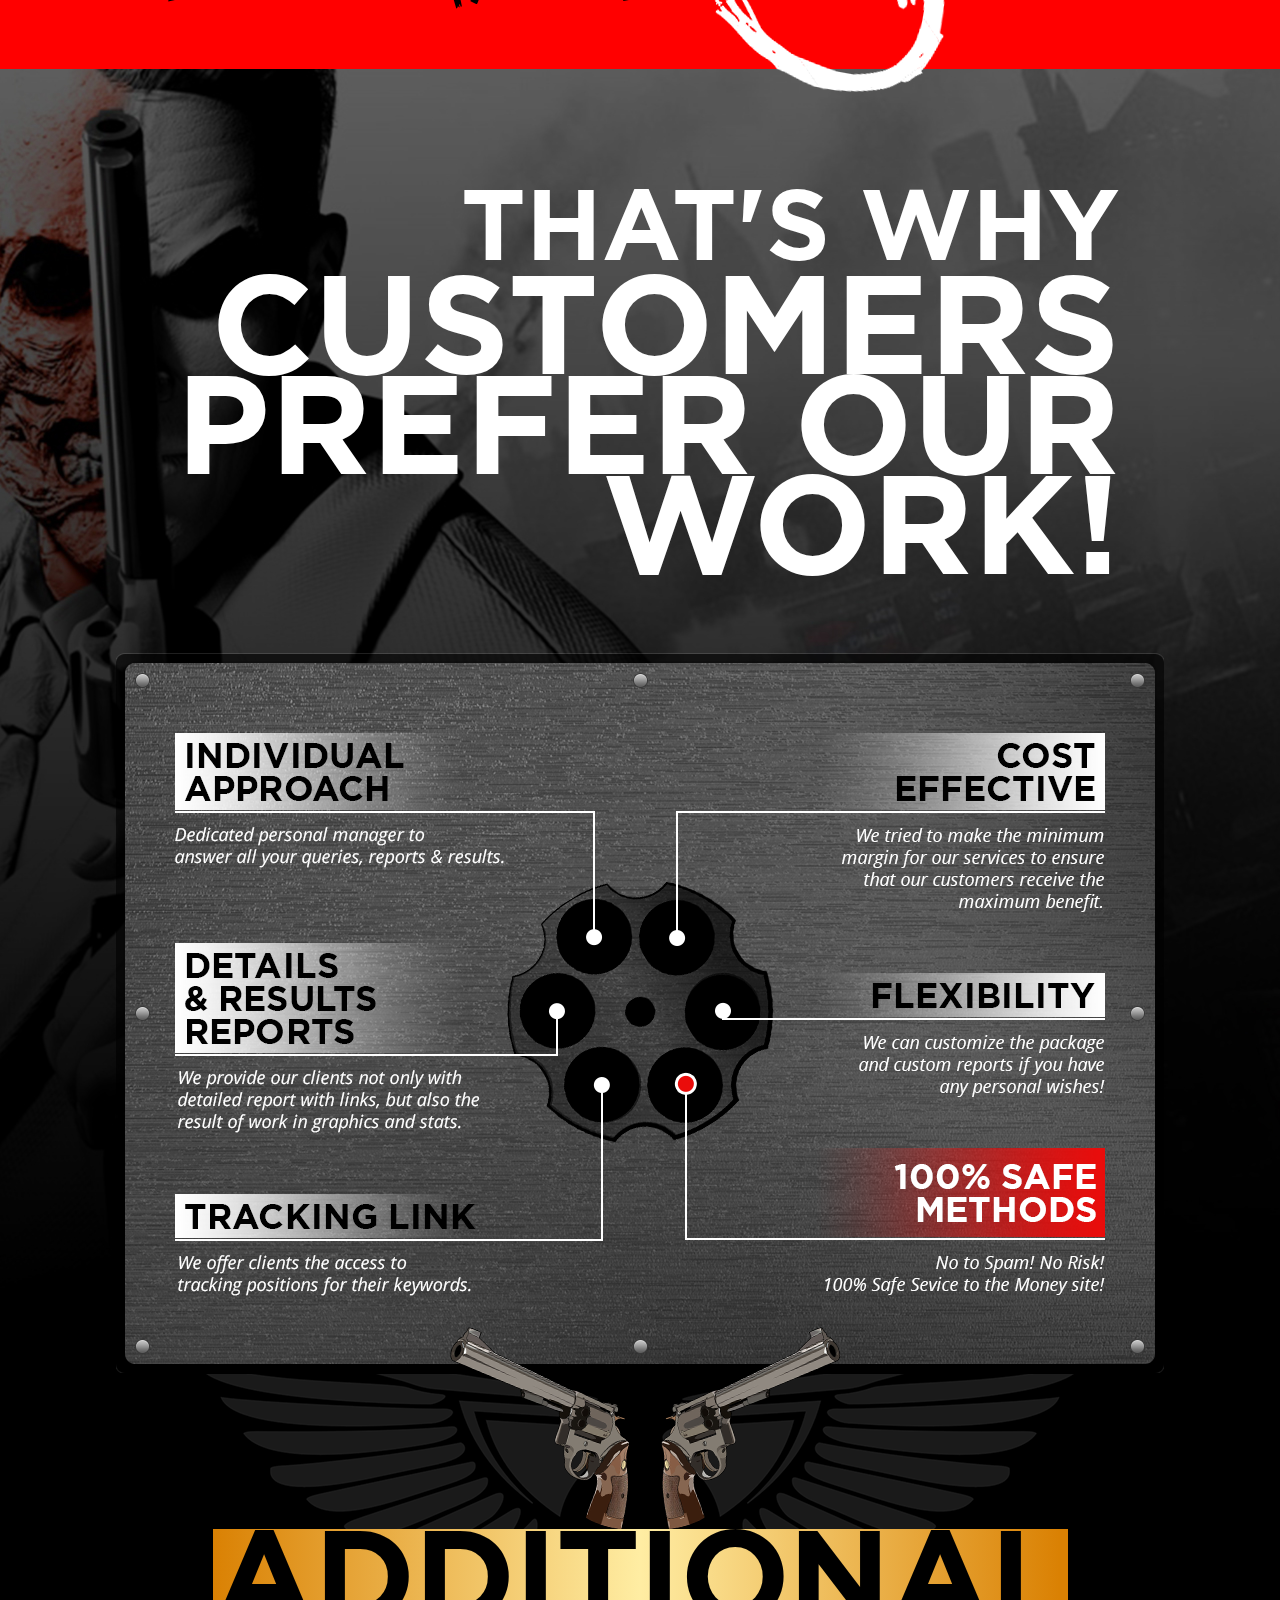
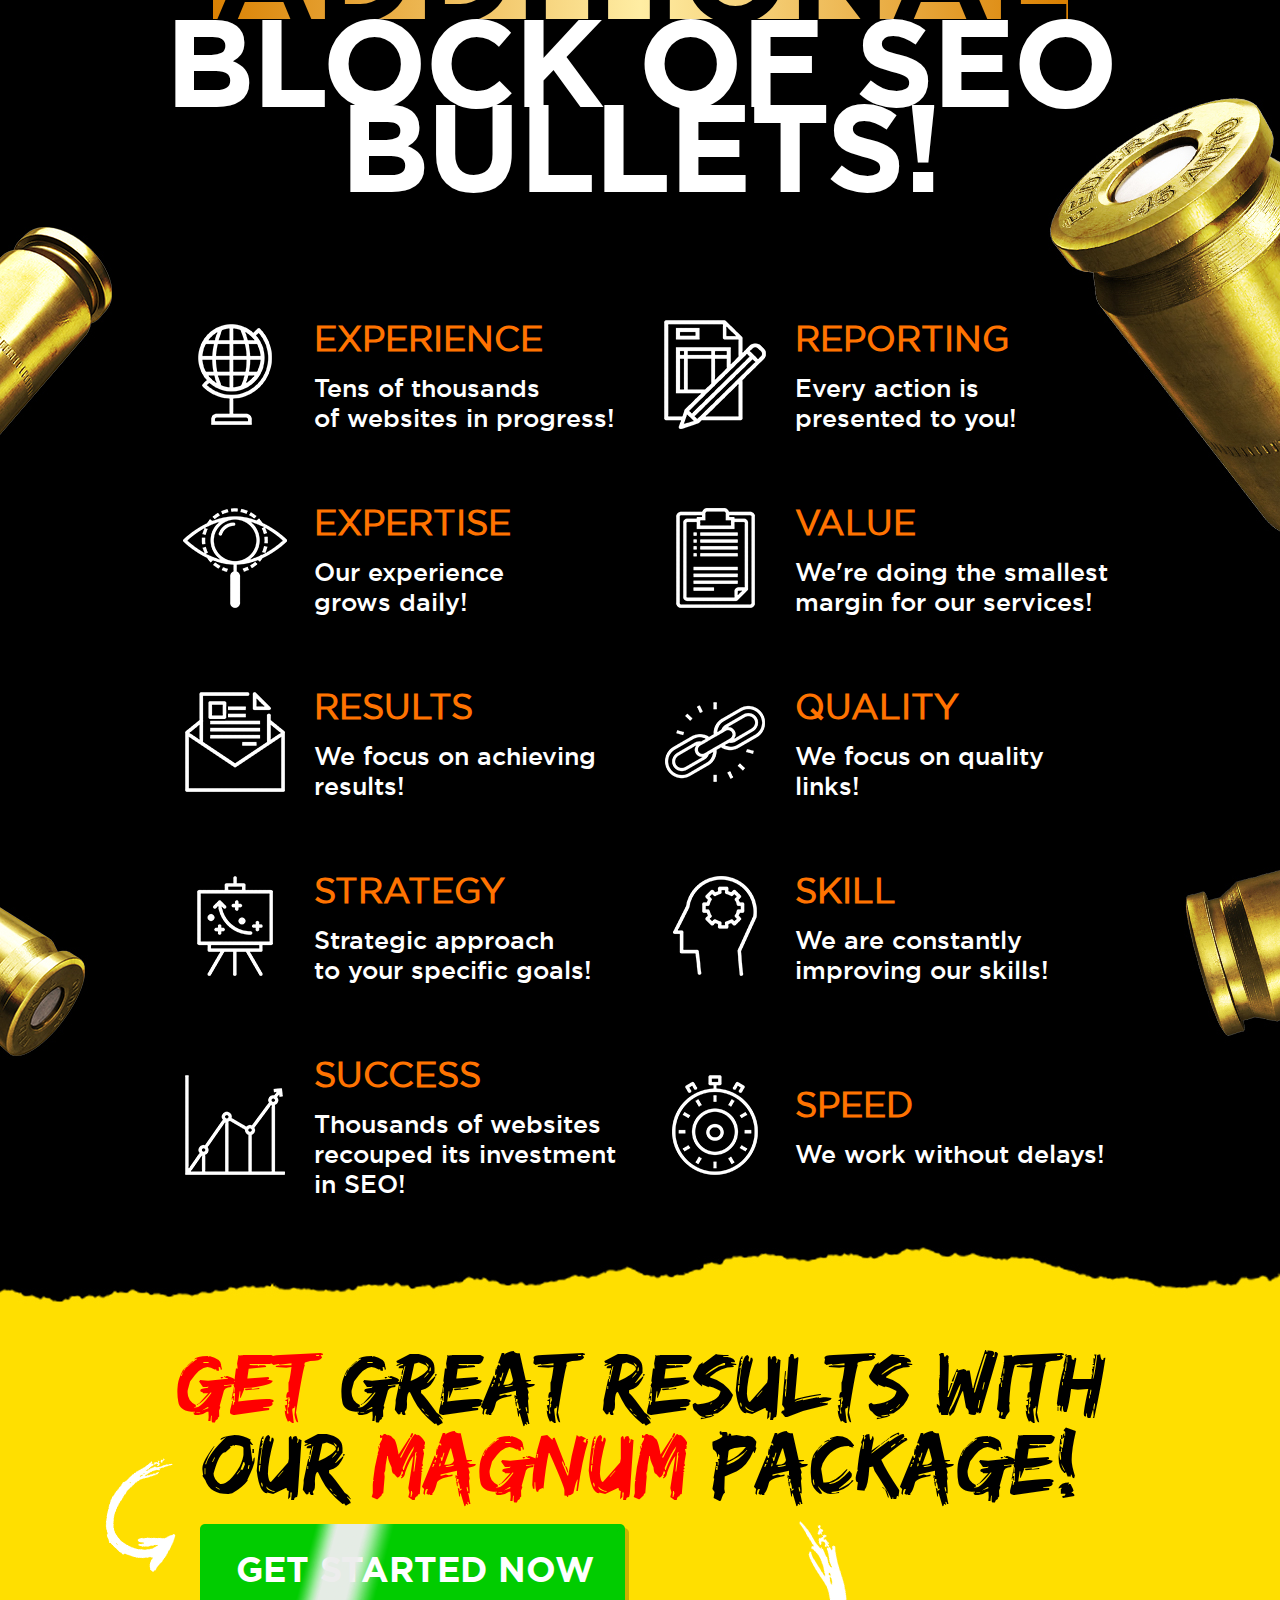
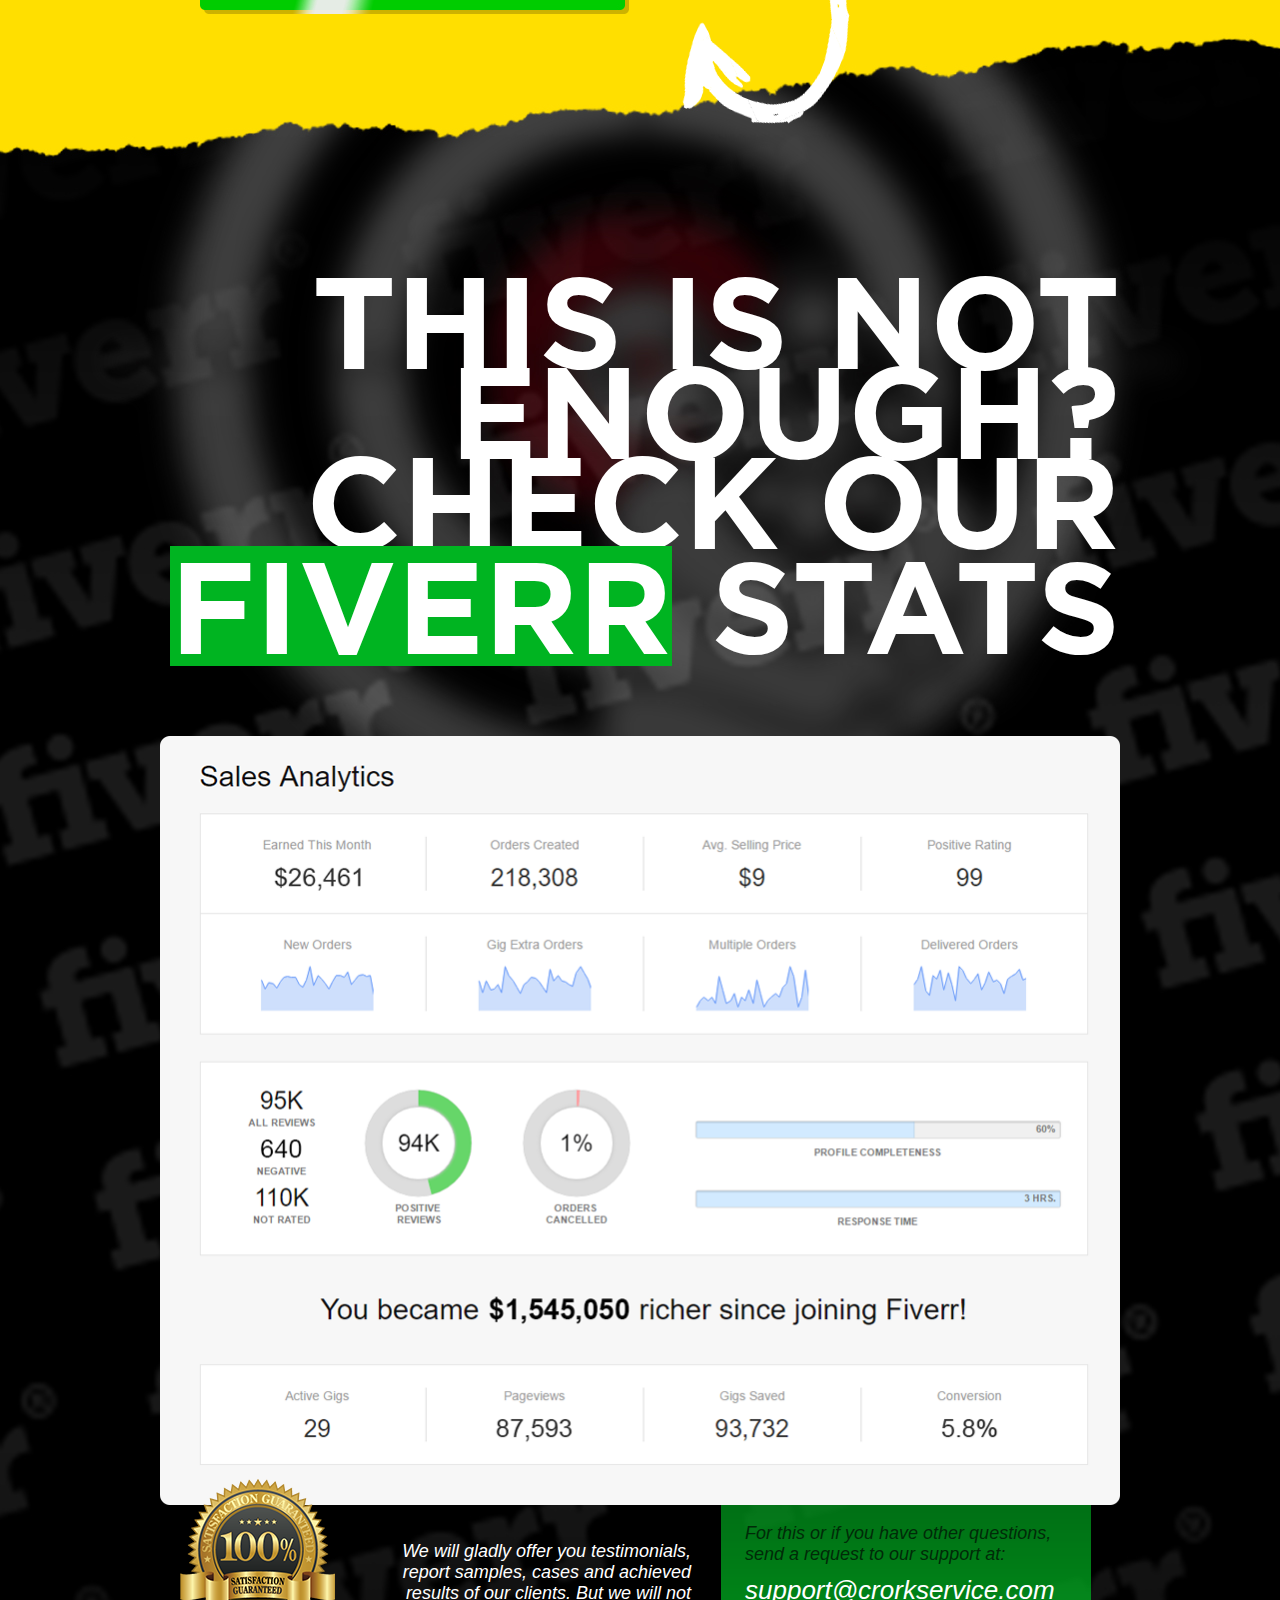
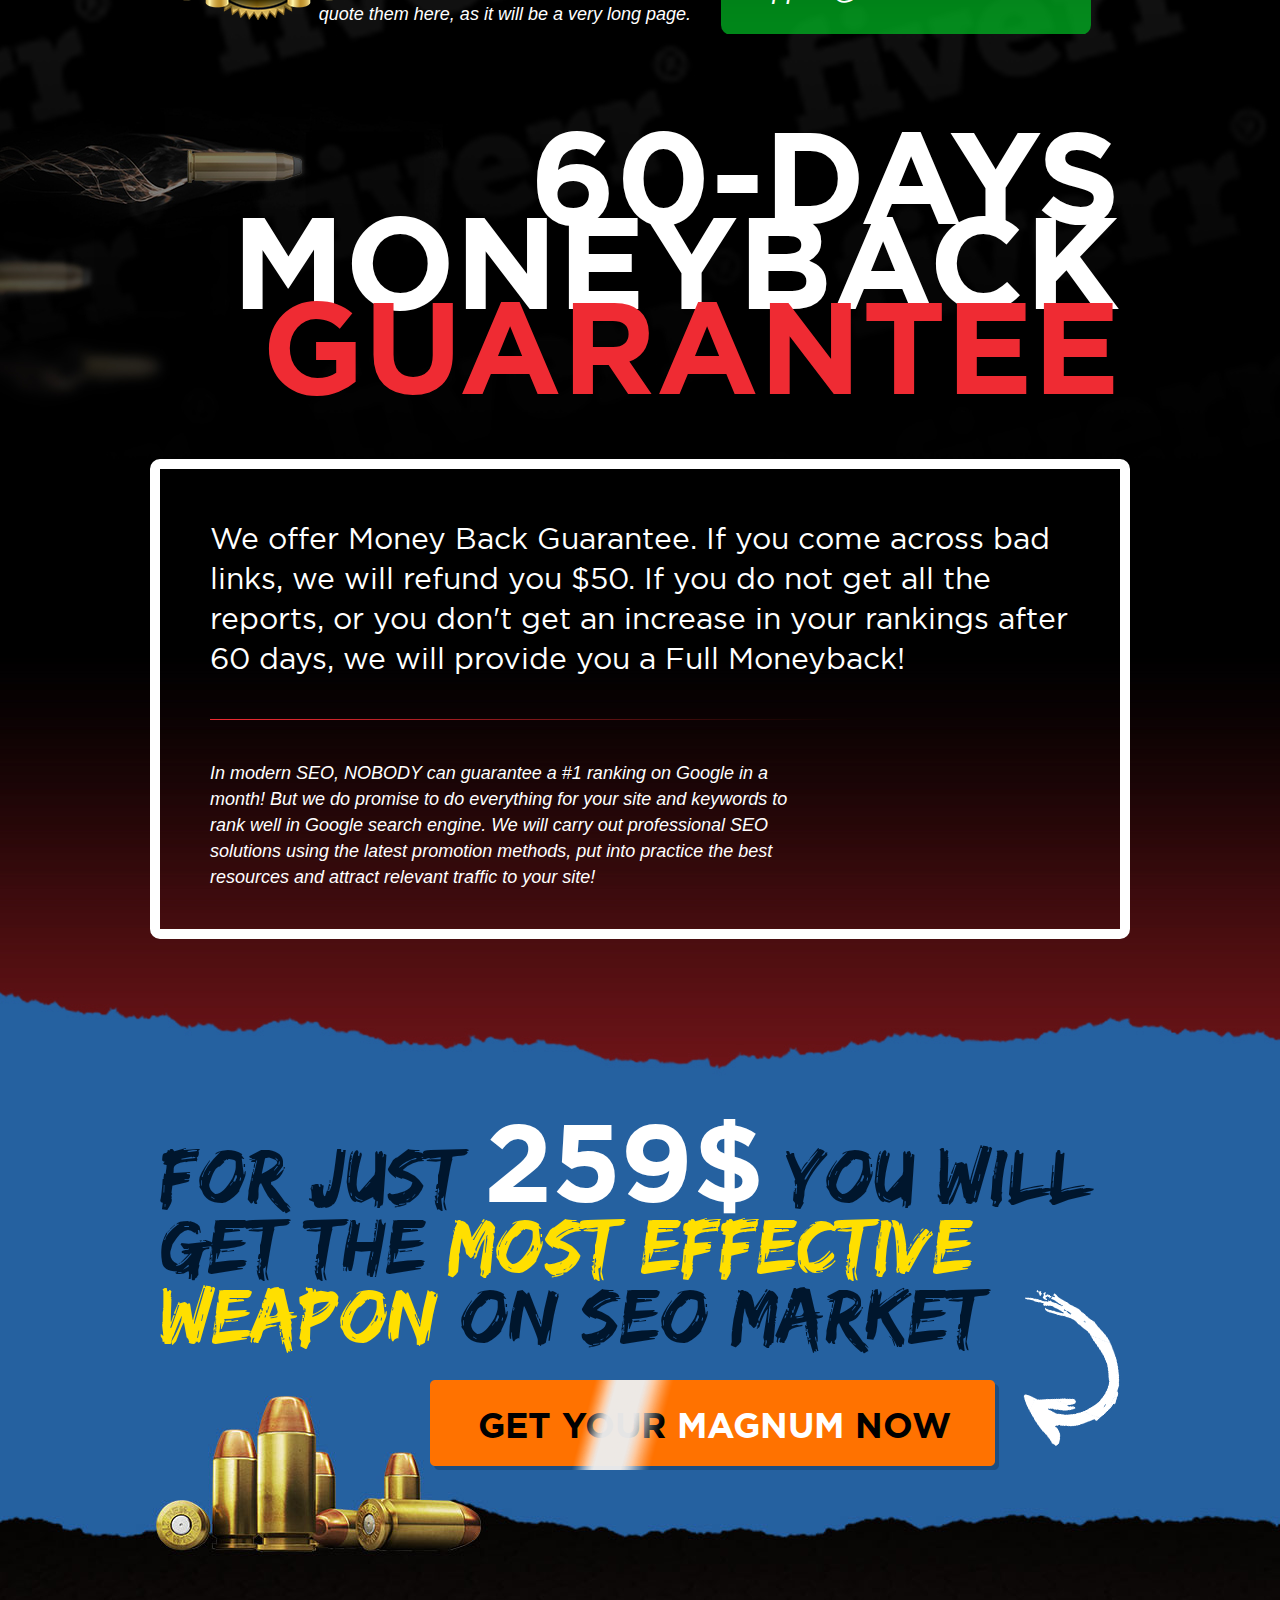
==== commit b4ac4e69: "Fixes" ====
--- a/index.html
+++ b/index.html
@@ -79,7 +79,7 @@
 
             <div class="bottom-title">
                 If you’re<br />
-                tired of <span>...</span>
+                &nbsp;&nbsp;tired of<span>...</span>
             </div>
 
         </div>
@@ -117,7 +117,7 @@
                     <div class="icon icon3">
                         <img src="images/b2-icon3.png" alt="" />
                     </div>
-                    <div class="txt">
+                    <div class="txt text-top">
                         dealing with<br />
                         non-qualified<br />
                         self-proclaimed<br />
@@ -129,7 +129,7 @@
                     <div class="icon icon4">
                         <img src="images/b2-icon4.png" alt="" />
                     </div>
-                    <div class="txt">
+                    <div class="txt text-top">
                         sudden<br />
                         changes<br />
                         in Google<br />
@@ -575,18 +575,18 @@
                 <div class="right">
                     <div class="title-lv43">
                         Package Cost<br />
-                        <span>259$</span><br />
-                        per Month
-
-                    </div>
-
+                        <span class="style1">259$</span><br />
+                        <span class="style2">per Month</span>
+					</div>
+					
                     <div class="cta-area">
                         <a href="#" class="cta-button"><span class="promo-button">Get It Now</span></a>
                     </div>
-
-                </div>
-
-            </div>
+					
+                </div>
+            </div>
+
+        </div>
 
 
         </div>
--- a/css/main.css
+++ b/css/main.css
@@ -157,9 +157,9 @@
 
 .head .info{
     float: right;
-    font-family: 'gotham_htfmedium';
-    color: #ffffff;
-    margin: 45px 40px 0 0;
+    font-family: 'gotham_htfbook';
+    color: #ffffff;
+    margin: 40px 40px 0 0;
 }
 
 .head .info a{
@@ -247,8 +247,8 @@
 
 .block1 .magnum-bullet{
     position: relative;
-    top: -38px;
-    left: 160px;
+    top: 74px;
+    left: 0px;
 }
 
 .block1 .bottom-title{
@@ -263,8 +263,10 @@
 }
 
 .block1 .bottom-title span{
-    font-size: 100px;
-    line-height: 85px;
+	font-size: 100px;
+	line-height: 85px;
+	display: inline-block;
+	margin: 0 0 0 -10px;
 }
 
 
@@ -298,17 +300,23 @@
 }
 
 
-.block2 .list .item .icon.icon1{ width: 144px;}
+.block2 .list .item .icon.icon1{ width: 136px;}
 .block2 .list .item .icon.icon2{ width: 130px;}
 .block2 .list .item .icon.icon3{ width: 164px;}
 .block2 .list .item .icon.icon4{ width: 192px;}
 
 
 .block2 .list .item .txt{
-    display: inline-block;
-    font-size: 30px;
-    font-family: 'gotham_htfmedium';
-    color: #ffffff;
+	display: inline-block;
+	font-size: 30px;
+	font-family: 'gotham_htfmedium';
+	color: #ffffff;
+	vertical-align: top;
+	line-height: 40px;
+}
+
+.block2 .list .item .text-top{
+	margin-top: -12px;
 }
 
 
@@ -336,12 +344,13 @@
 }
 
 .block3 .title{
-    font-size: 135px;
-    line-height: 90px;
-    color: #ffffff;
-    text-align: center;
-    font-family: 'gotham_htfbold';
-    padding: 64px 0 0 0;
+	font-size: 132px;
+	line-height: 90px;
+	color: #ffffff;
+	text-align: center;
+	font-family: 'gotham_htfbold';
+	padding: 64px 0 0 0;
+	text-transform: uppercase;
 }
 
 .block3 .list{
@@ -816,12 +825,18 @@
     -o-transform: rotate(7deg);
     writing-mode: lr-tb;
 }
-.block5 .level4 .right .title-lv43 span{
+.block5 .level4 .right .title-lv43 span.style1{
     display: inline-block;
     font-size: 140px;
     line-height: 80px;
     font-family: 'gotham_htfbold';
     color: #ffdf00;
+}
+
+.block5 .level4 .right .title-lv43 span.style2{
+	display: inline-block;
+	font-size: 32px;
+	line-height: 40px;
 }
 
 .block5 .level4 .right .cta-area{
@@ -888,7 +903,7 @@
 
 .block6 .box  .list{
 	width: 100%;
-    margin: 72px 0 0 0
+    margin: 60px 0 0 0;
 }
 
 .block6 .box .item{
@@ -897,7 +912,7 @@
 	font-family: 'gotham_htfmedium';
 	font-size: 24px;
 	padding: 0 0 0 50px;
-	margin: 0 0 20px 50px;
+	margin: 0 0 28px 50px;
 	color: #ffffff;
 	background: url("../images/target.png") no-repeat center left;
 }
@@ -905,7 +920,7 @@
 .block6 .box .decoration{
     position: absolute;
     right: 60px;
-    margin: -40px 0 0 0;
+    margin: -70px 0 0 0;
 }
 
 .block6 .bottom{
@@ -1177,6 +1192,7 @@
 	text-decoration: none;
 	background: url("../images/cta-button.png") no-repeat;
 	font-family: 'gotham_htfbold';
+	text-transform: uppercase;
 }
 
 
@@ -1231,17 +1247,17 @@
     font-style: italic;
     color: #ffffff;
     text-align: right;
-    width: 370px;
+    width: 376px;
     margin: 32px 0 0 0;
 }
 
 .block9 .block-txt .green-text{
-    background: rgba(0,180,33,0.75);
+    background: url("../images/block9-green.png") repeat-x;
     float: left;
     width: 370px;
     min-height: 144px;
     font-family: 'Open Sans', sans-serif;
-    margin: -20px 0 0 30px;
+    margin: -38px 0 0 30px;
     border-radius: 10px;
     padding: 20px 0 0 0;
 }
@@ -1250,14 +1266,14 @@
     margin: 0;
     font-size: 18px;
     color: #002b08;
-    padding: 13px 24px;
+    padding: 32px 24px 0 24px;
     font-style: italic;
 }
 
 .block9 .block-txt .green-text a{
 	color: #ffffff;
     display: inline-block;
-    padding: 12px 0 0 0;
+    padding: 10px 0 0 0;
     font-size: 26px;
 	text-decoration: none;
 }
@@ -1425,13 +1441,13 @@
 }
 
 .footer .left-side .icons .vk{
-	background: url('../images/footer-icons-sprite.png') no-repeat -54px 0;
+	background: url('../images/footer-icons-sprite.png') no-repeat -54px -24px;
 	width: 20px;
 	height: 20px;
 }
 
 .footer .left-side .icons .vk:hover{
-	background: url('../images/footer-icons-sprite.png') no-repeat -54px -24px;
+	background: url('../images/footer-icons-sprite.png') no-repeat -54px 0;
 }
 
 .footer .left-side .icons .fb{
@@ -1499,7 +1515,7 @@
 }
 
 .order .form .form-wrap .form-title{
-    font-size: 28px;
+    font-size: 29.6px;
     line-height: 1;
     font-family: 'gotham_htfmedium';
     color: #111111;
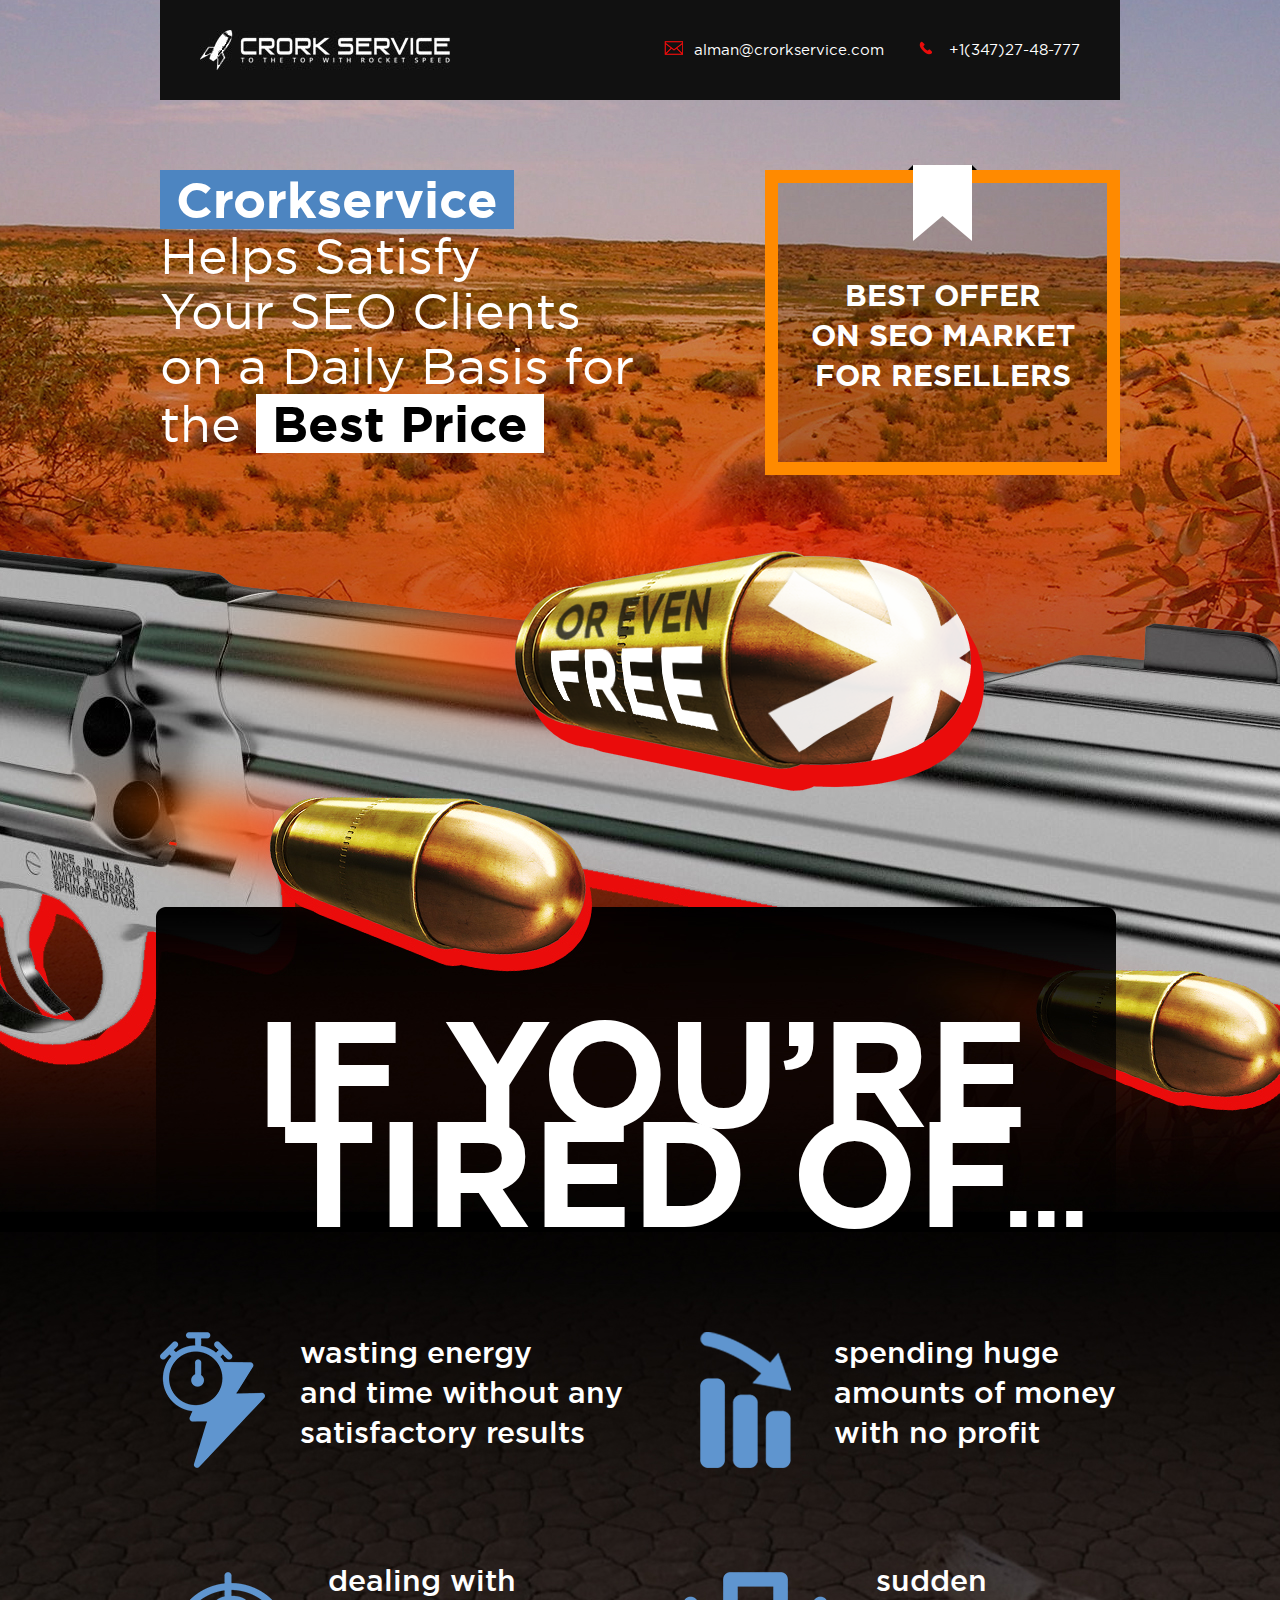
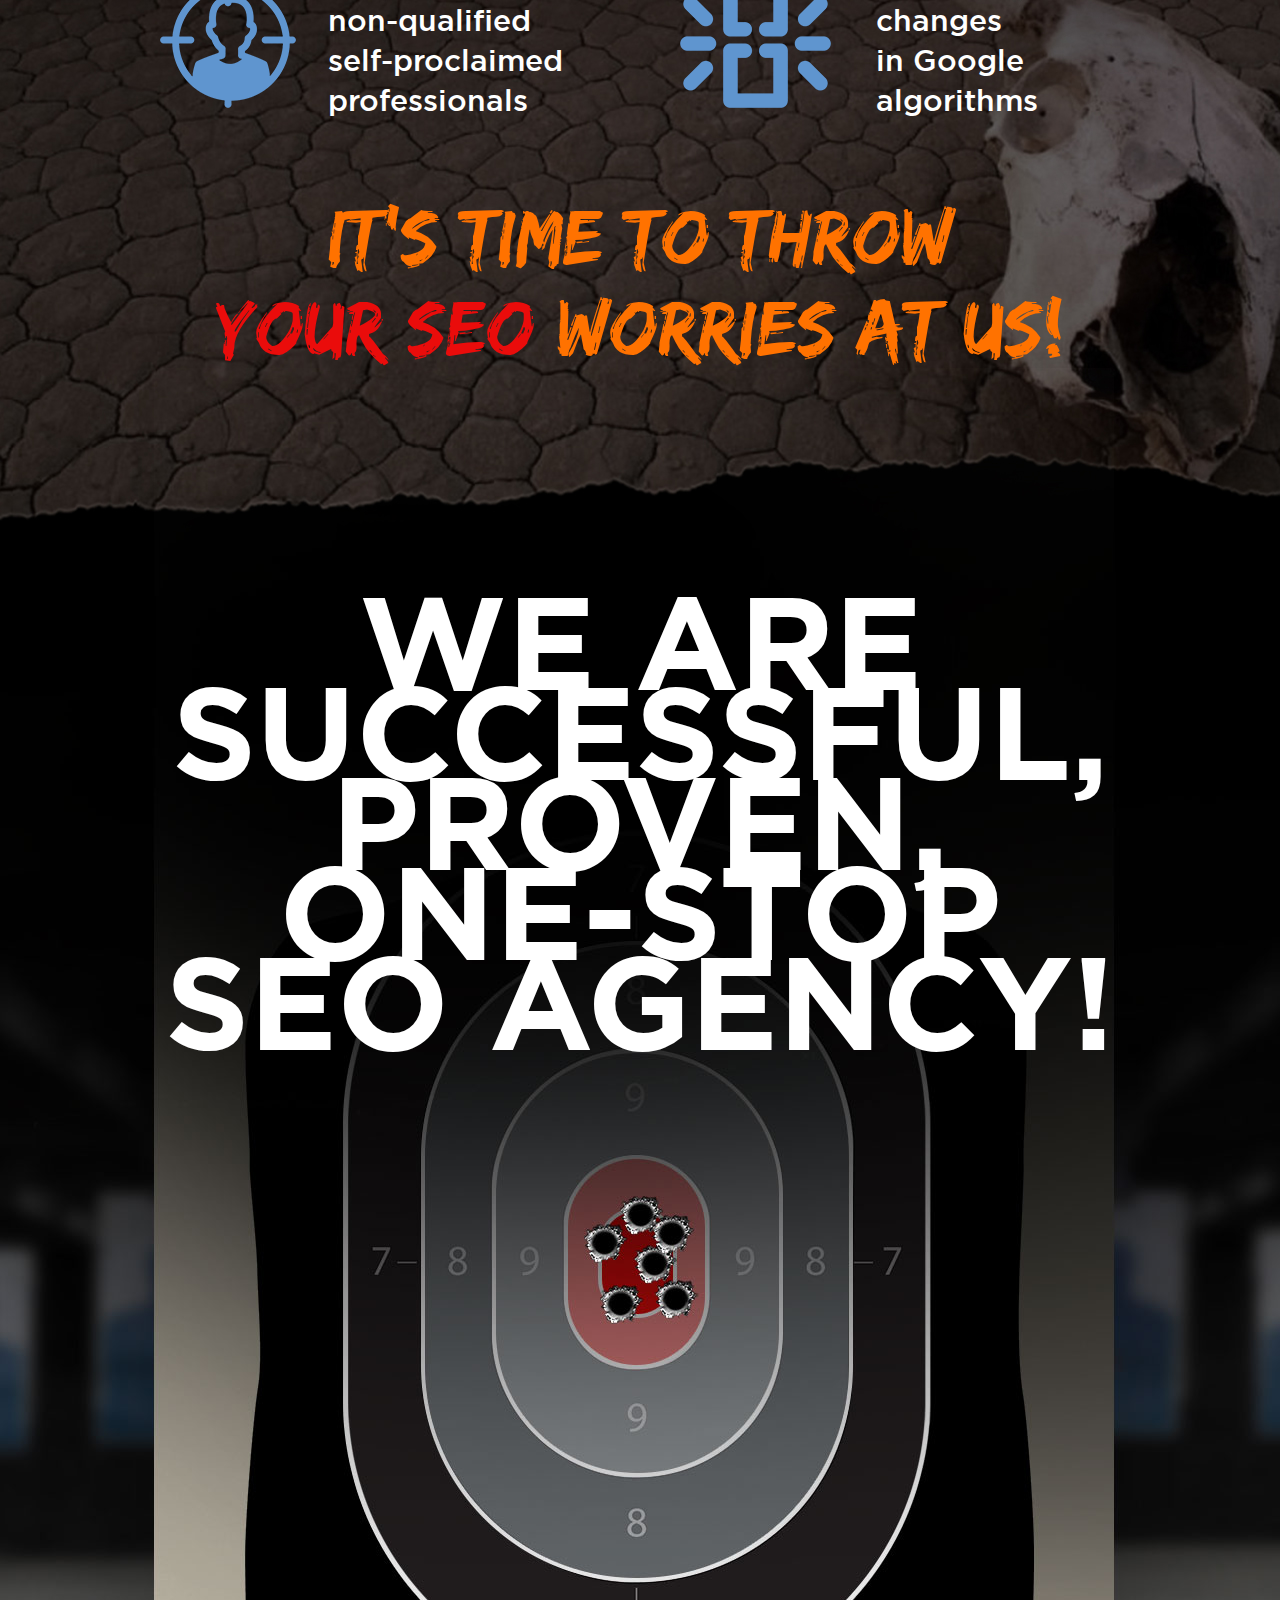
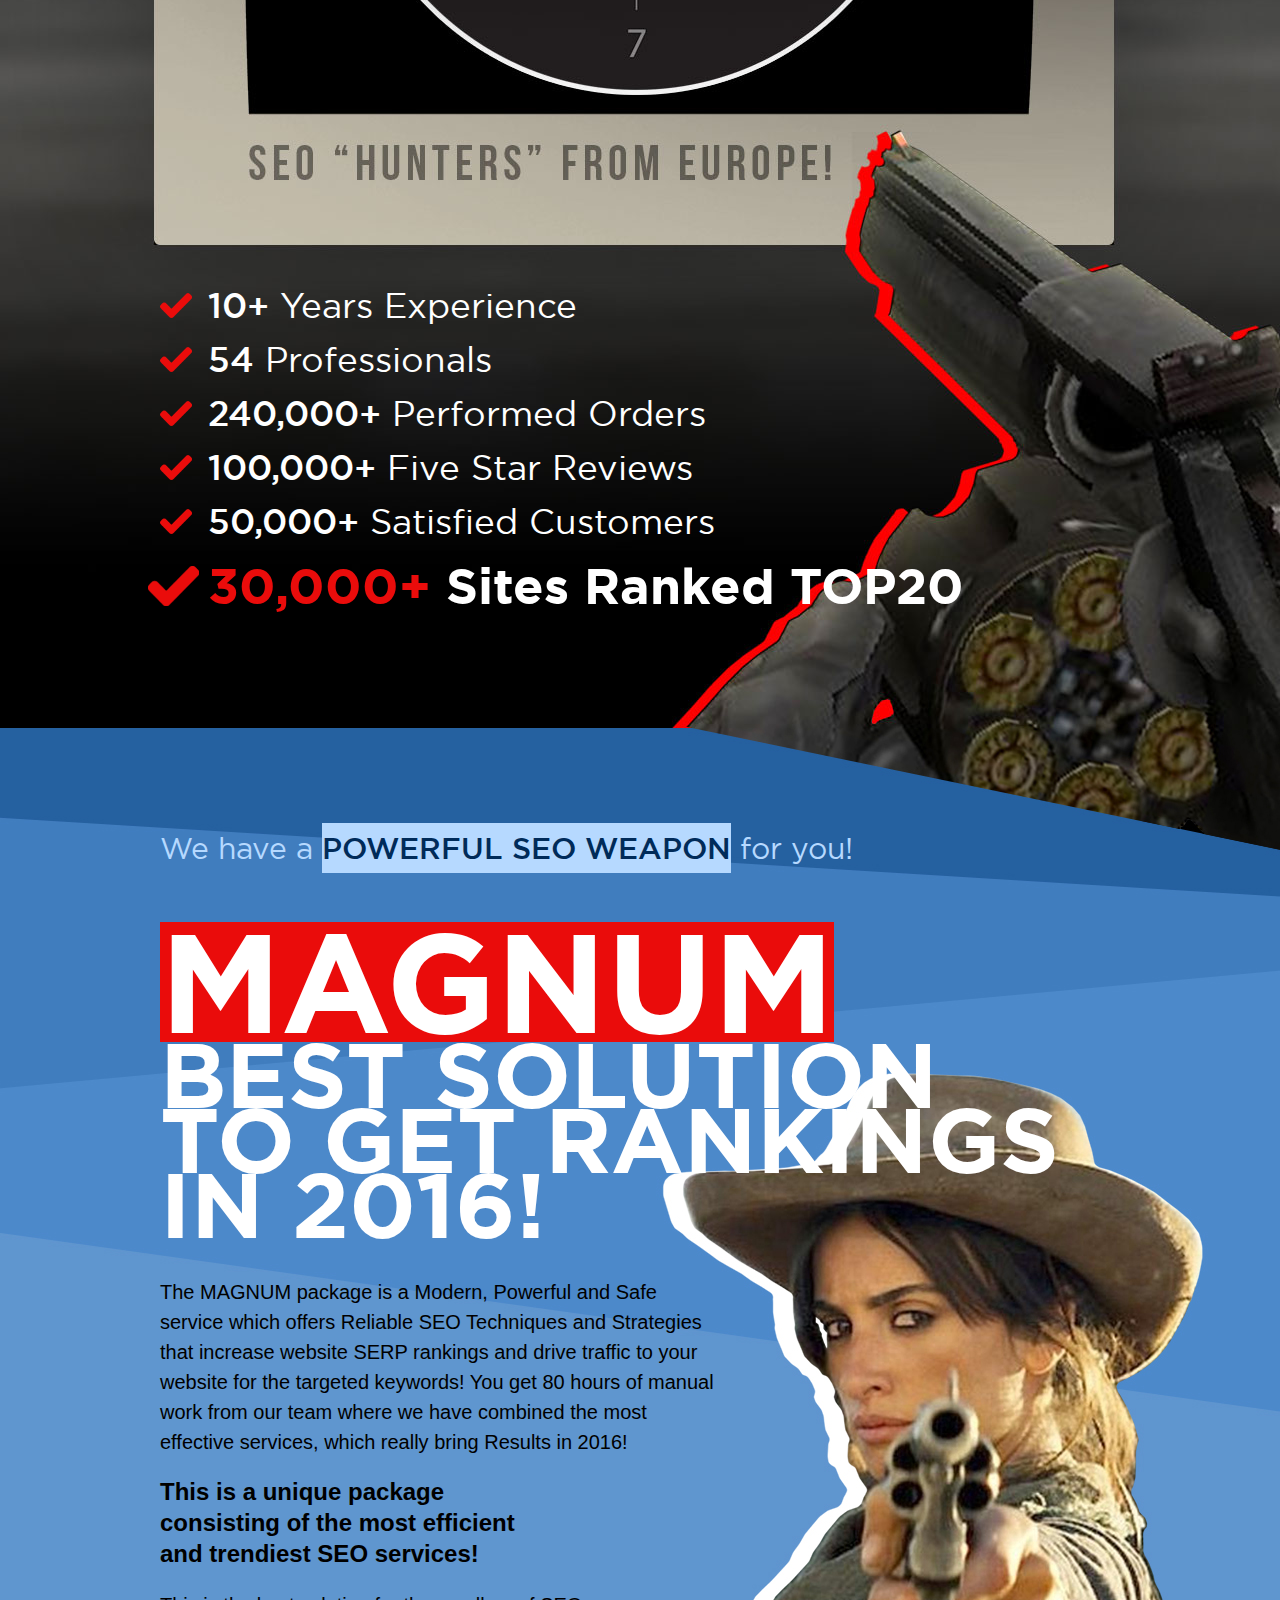
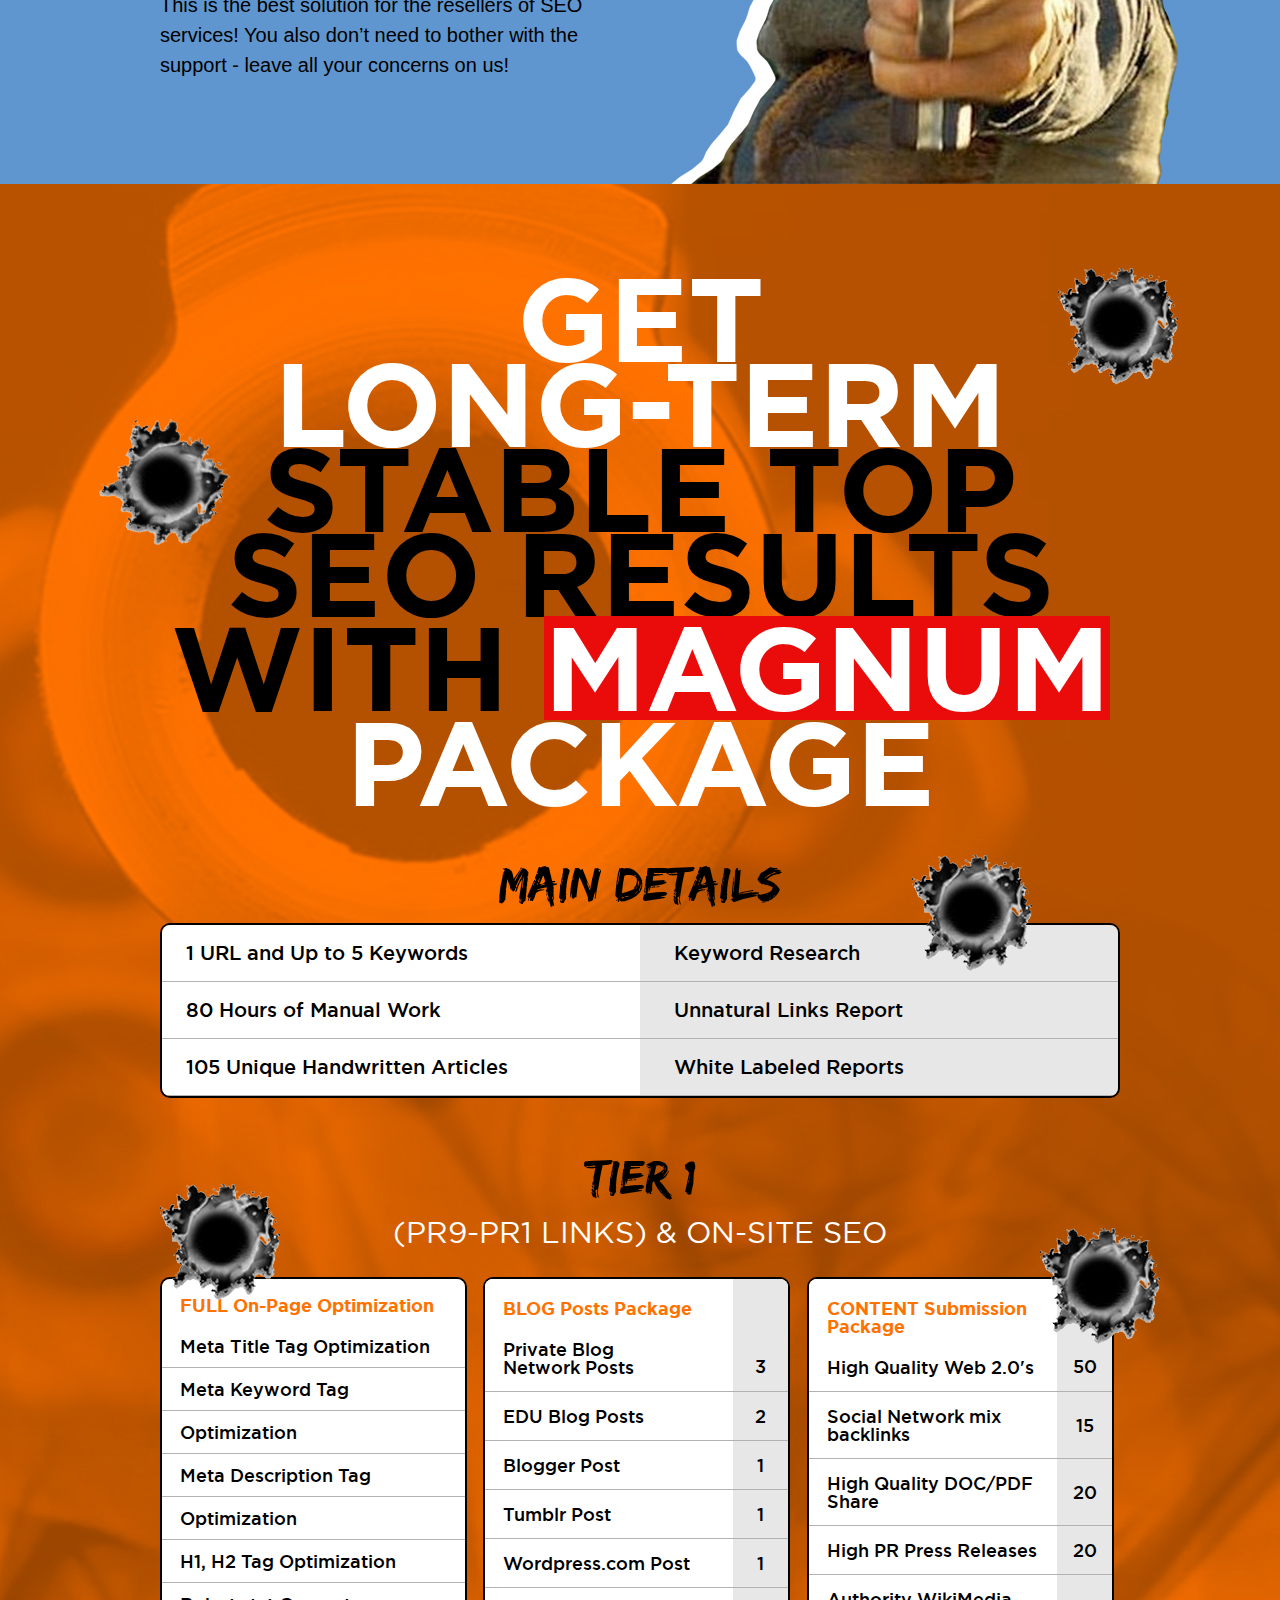
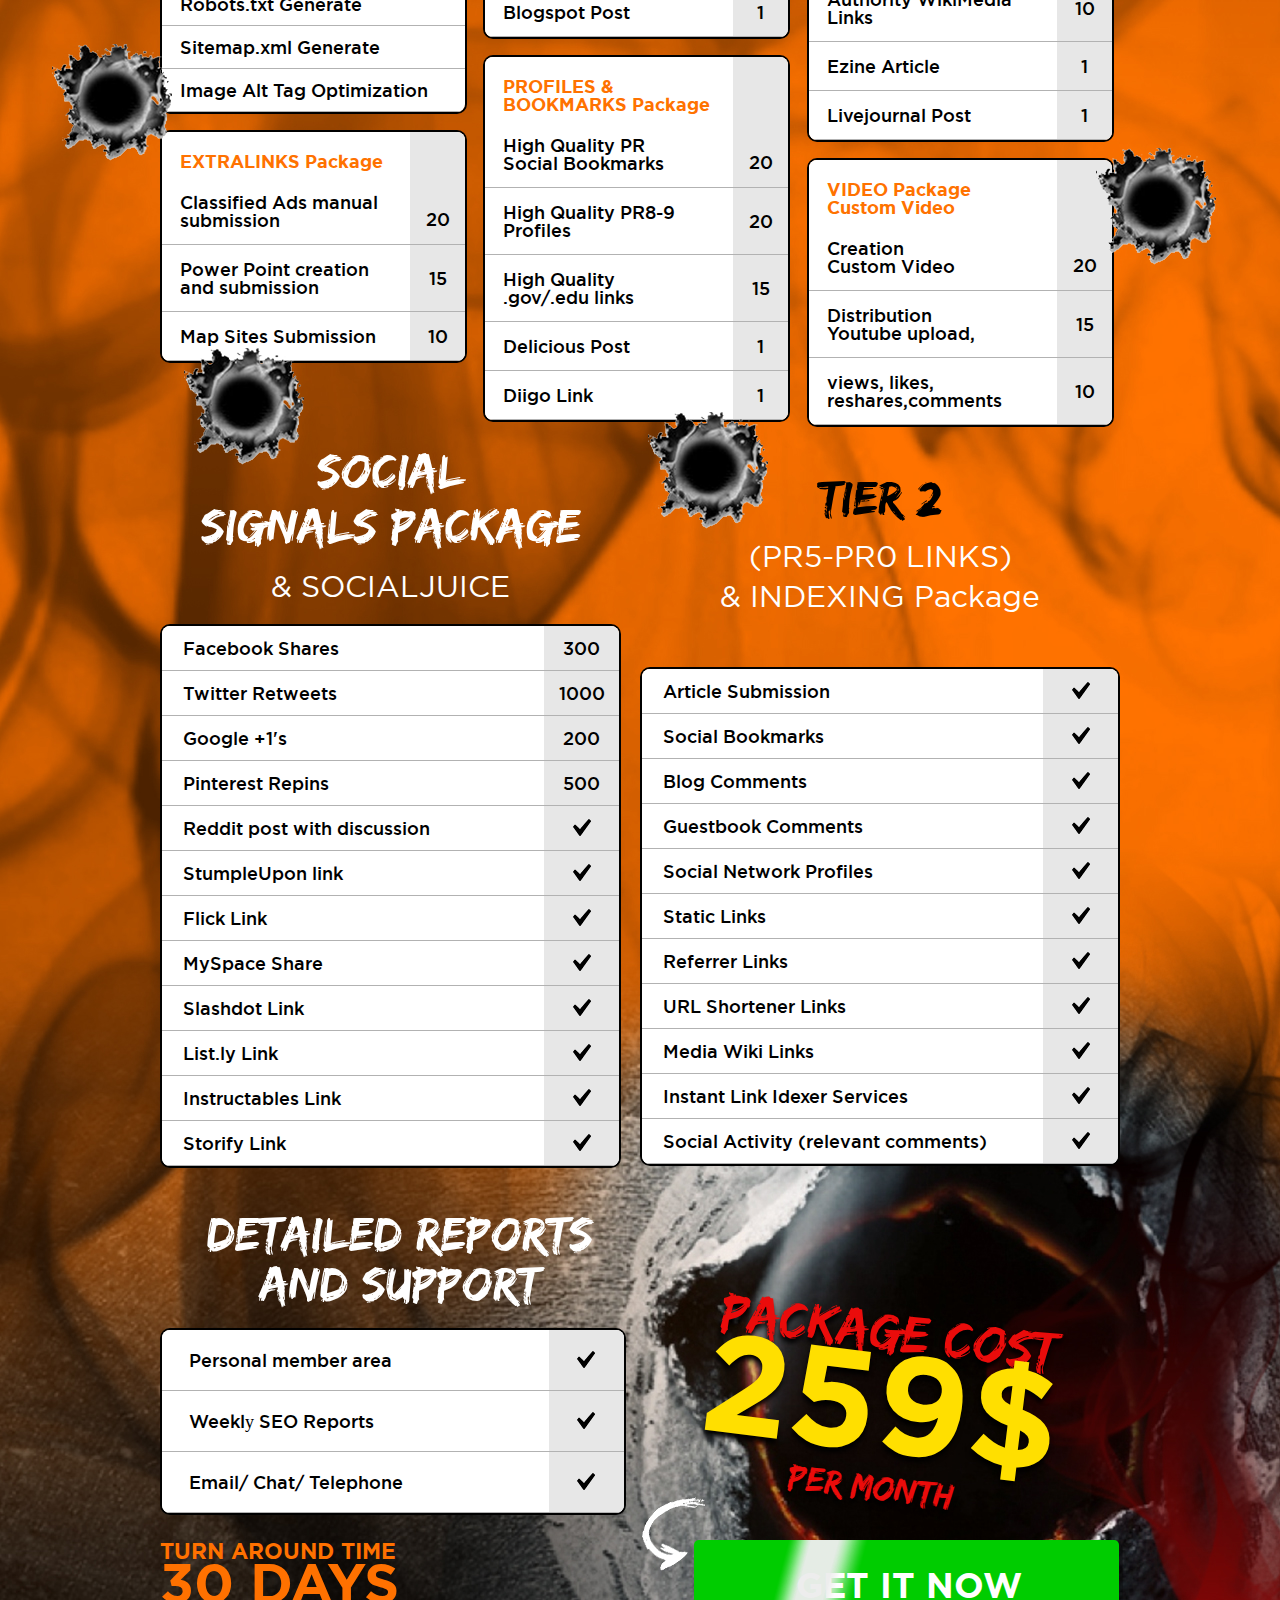
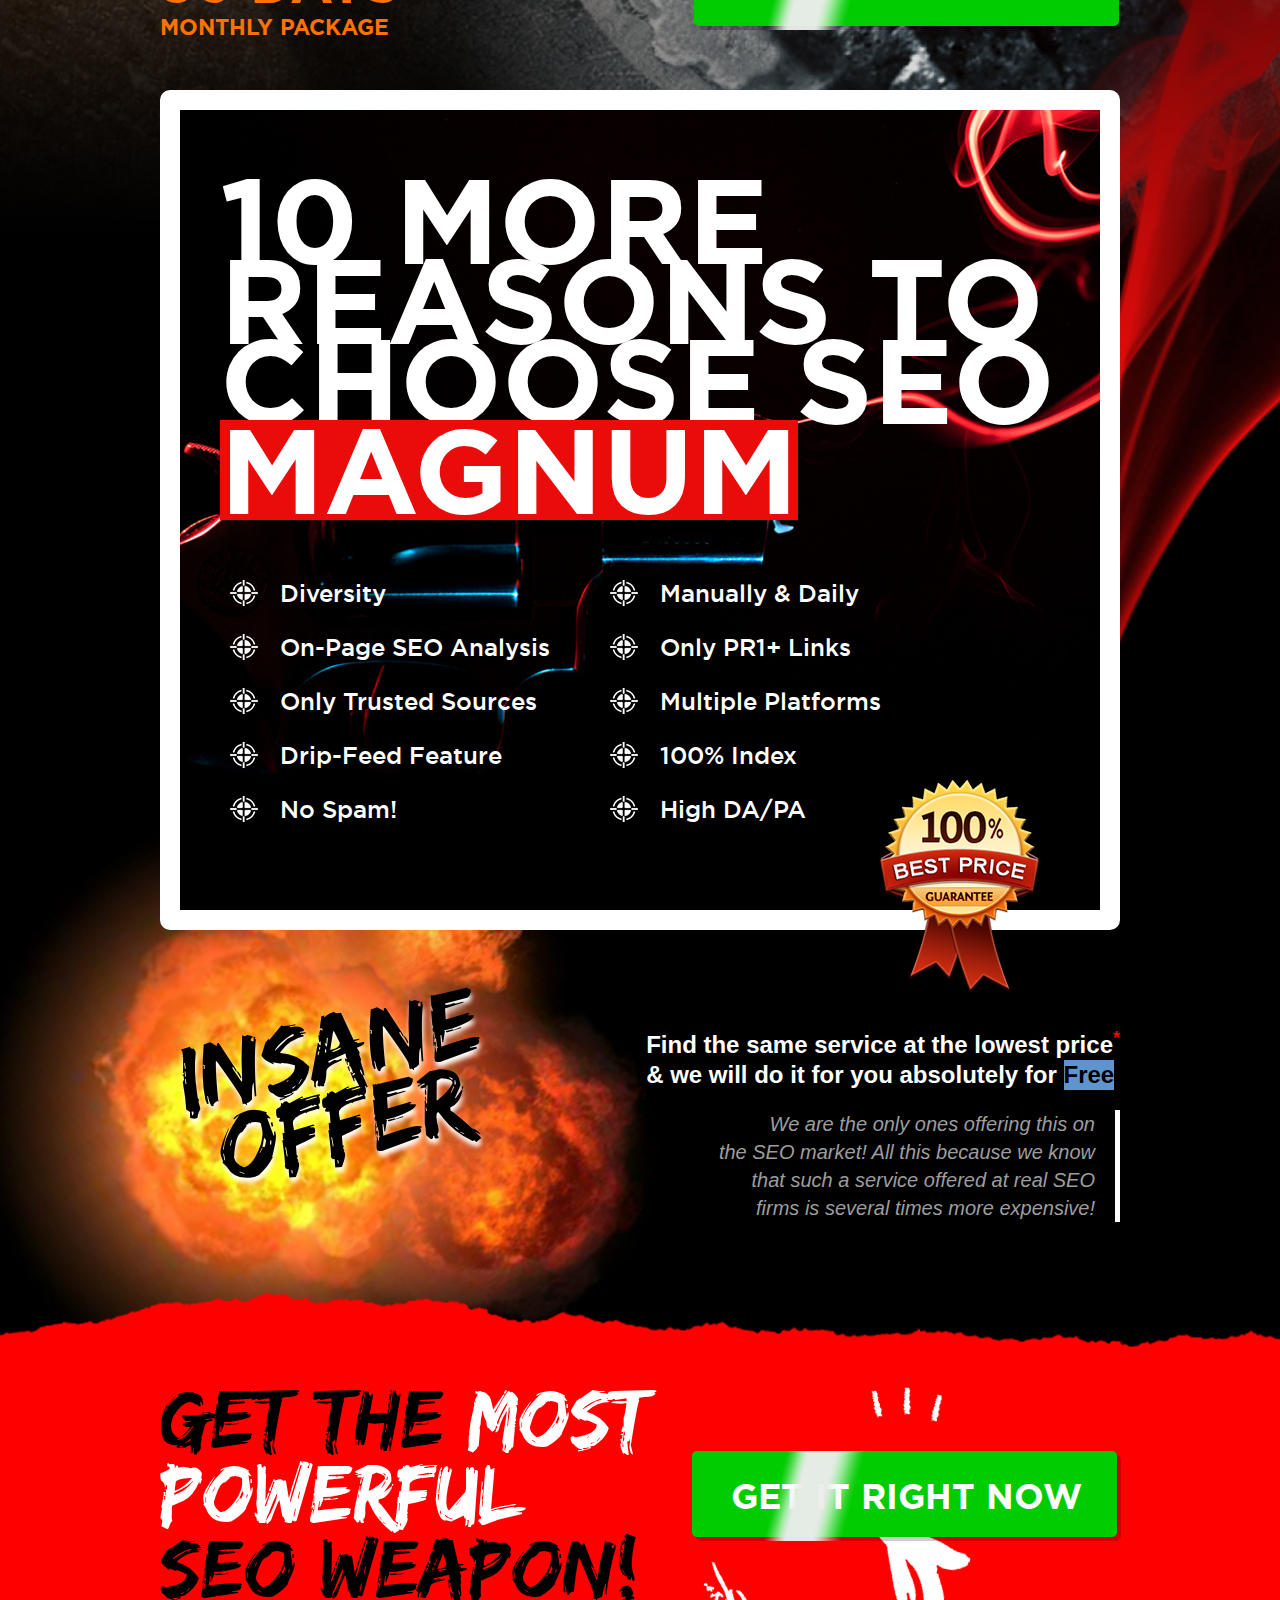
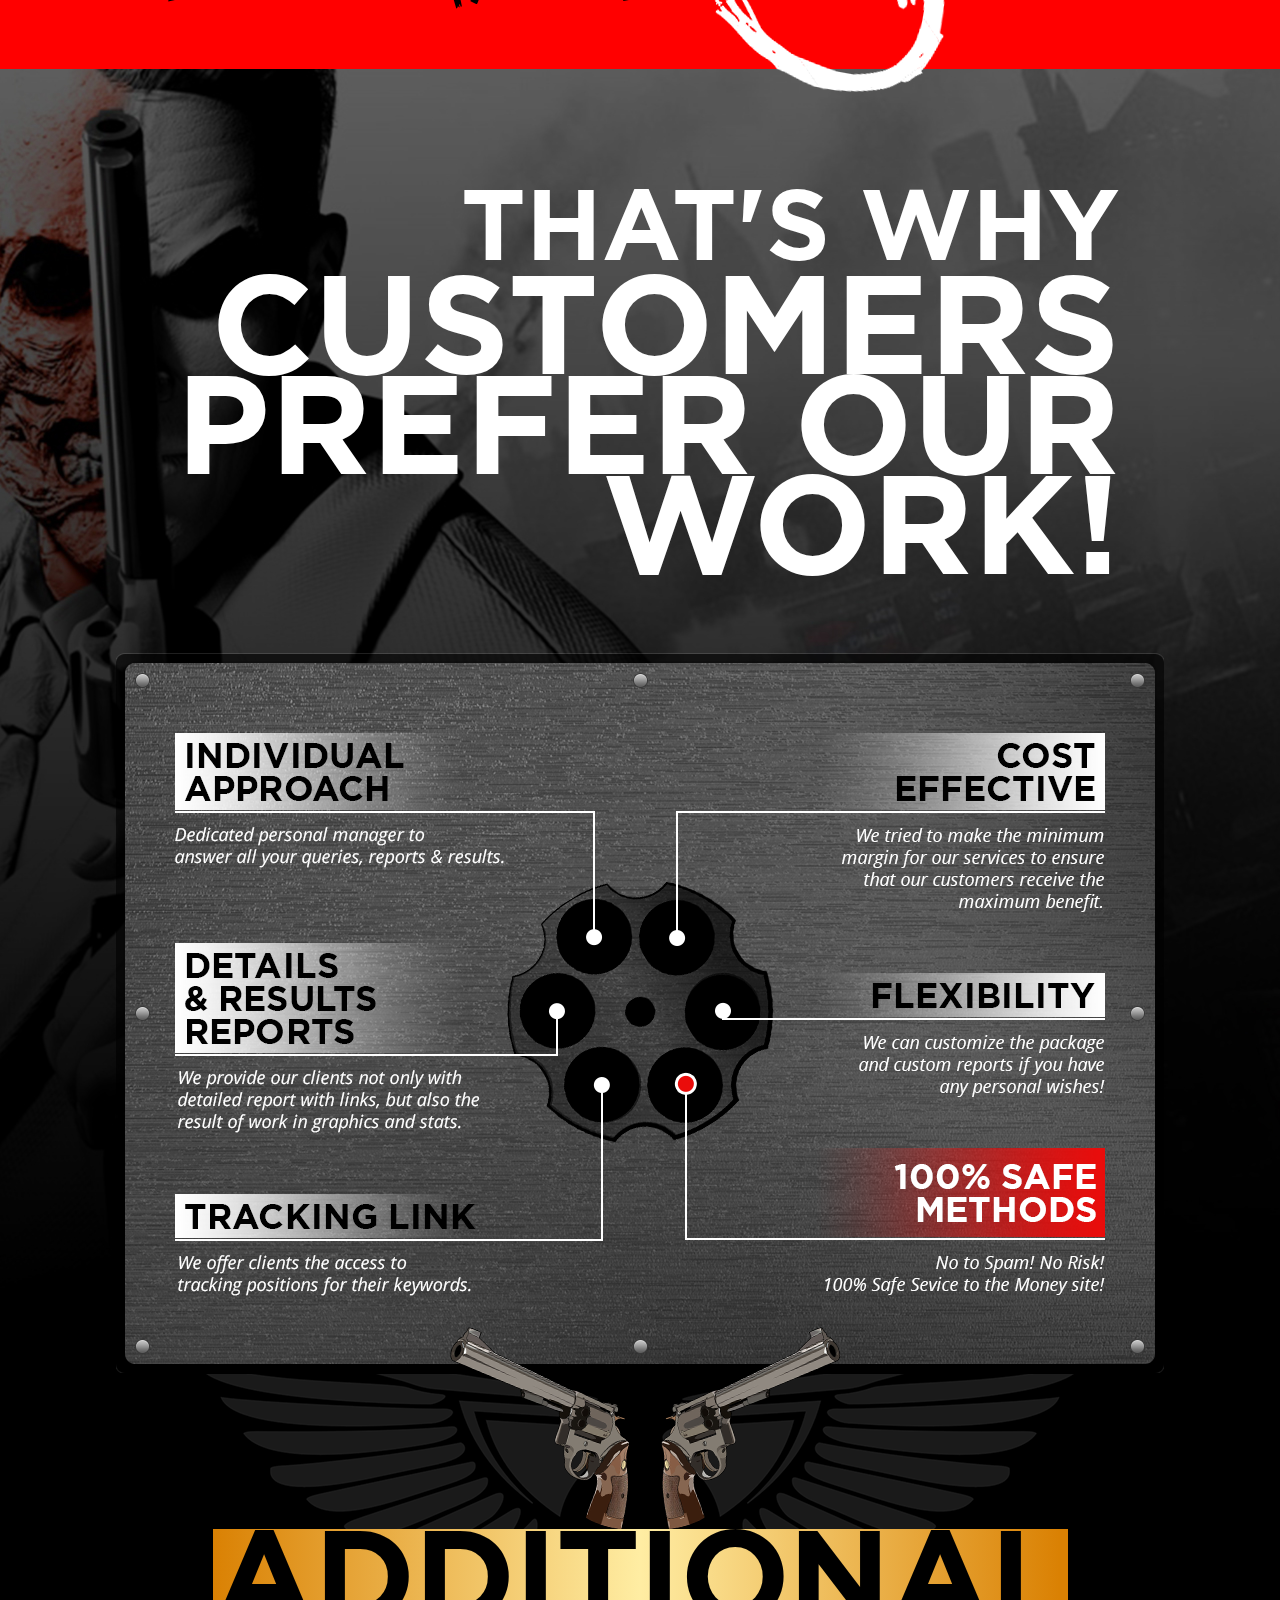
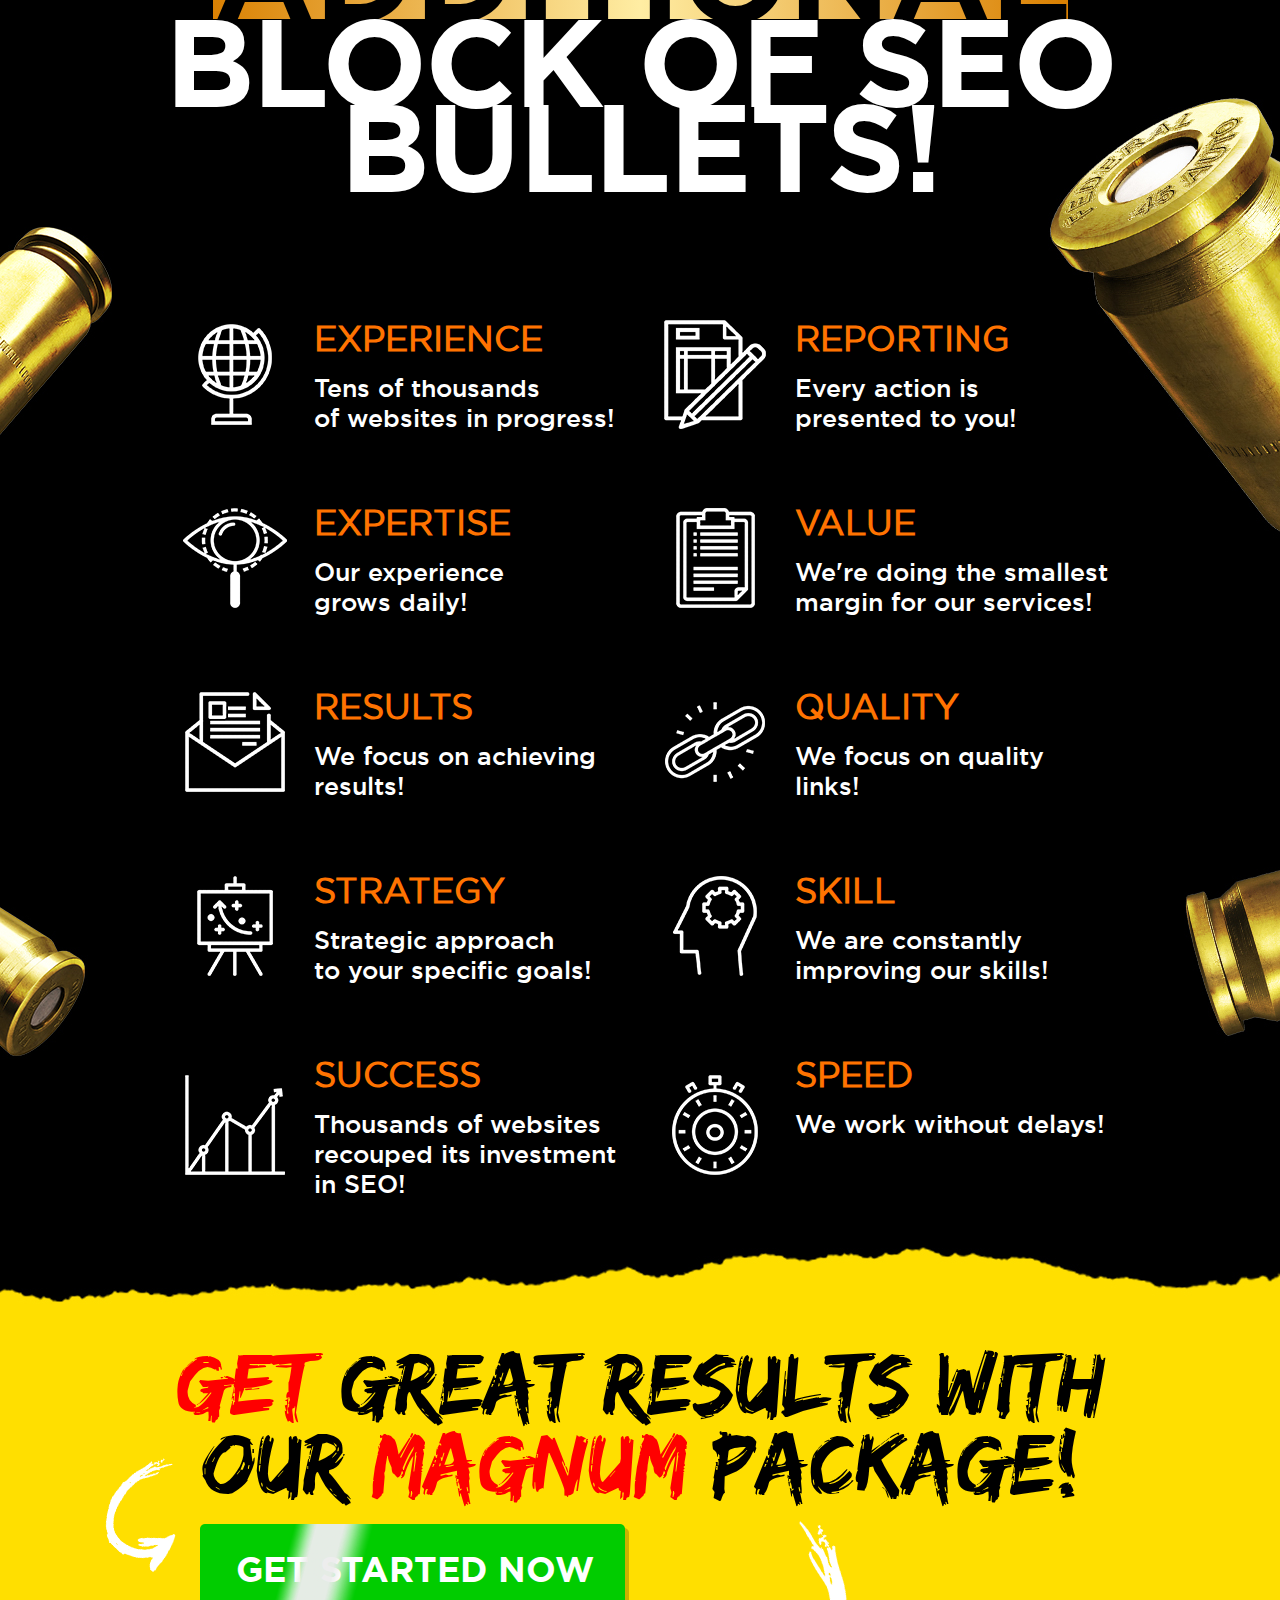
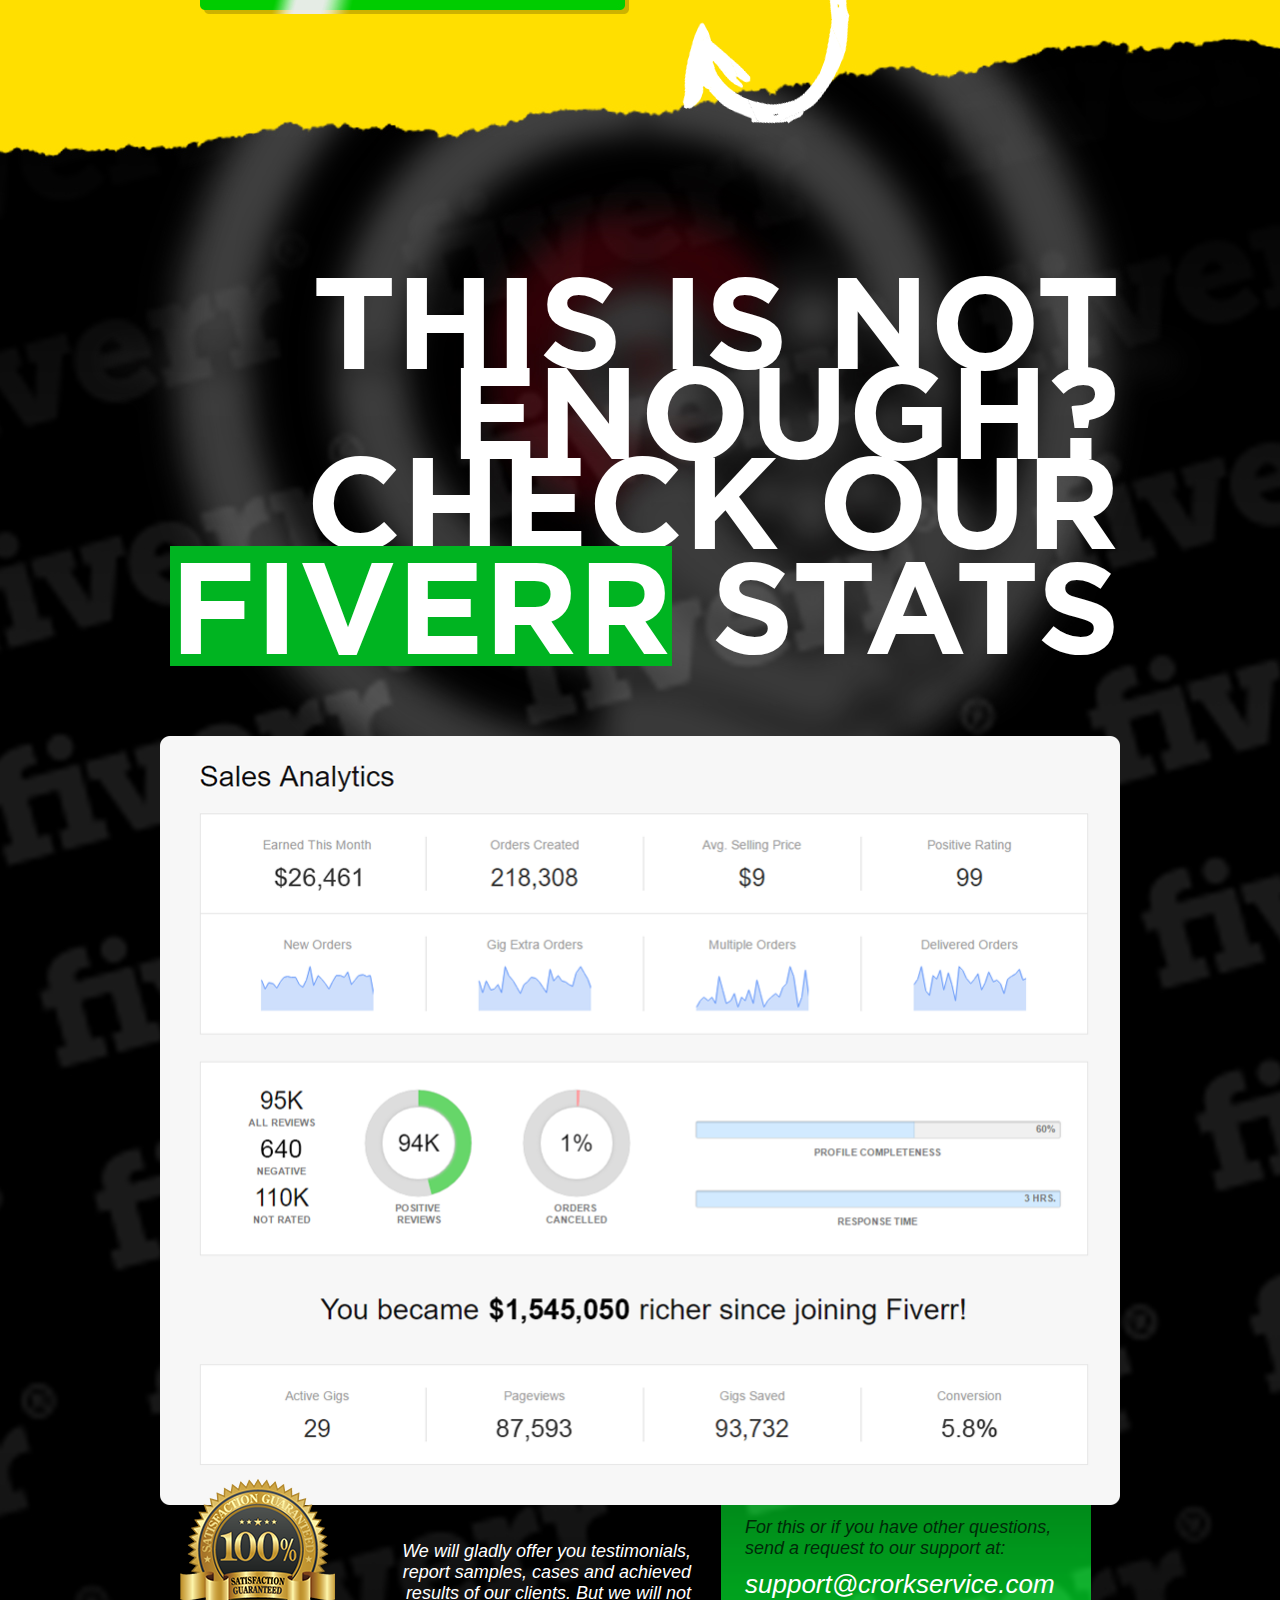
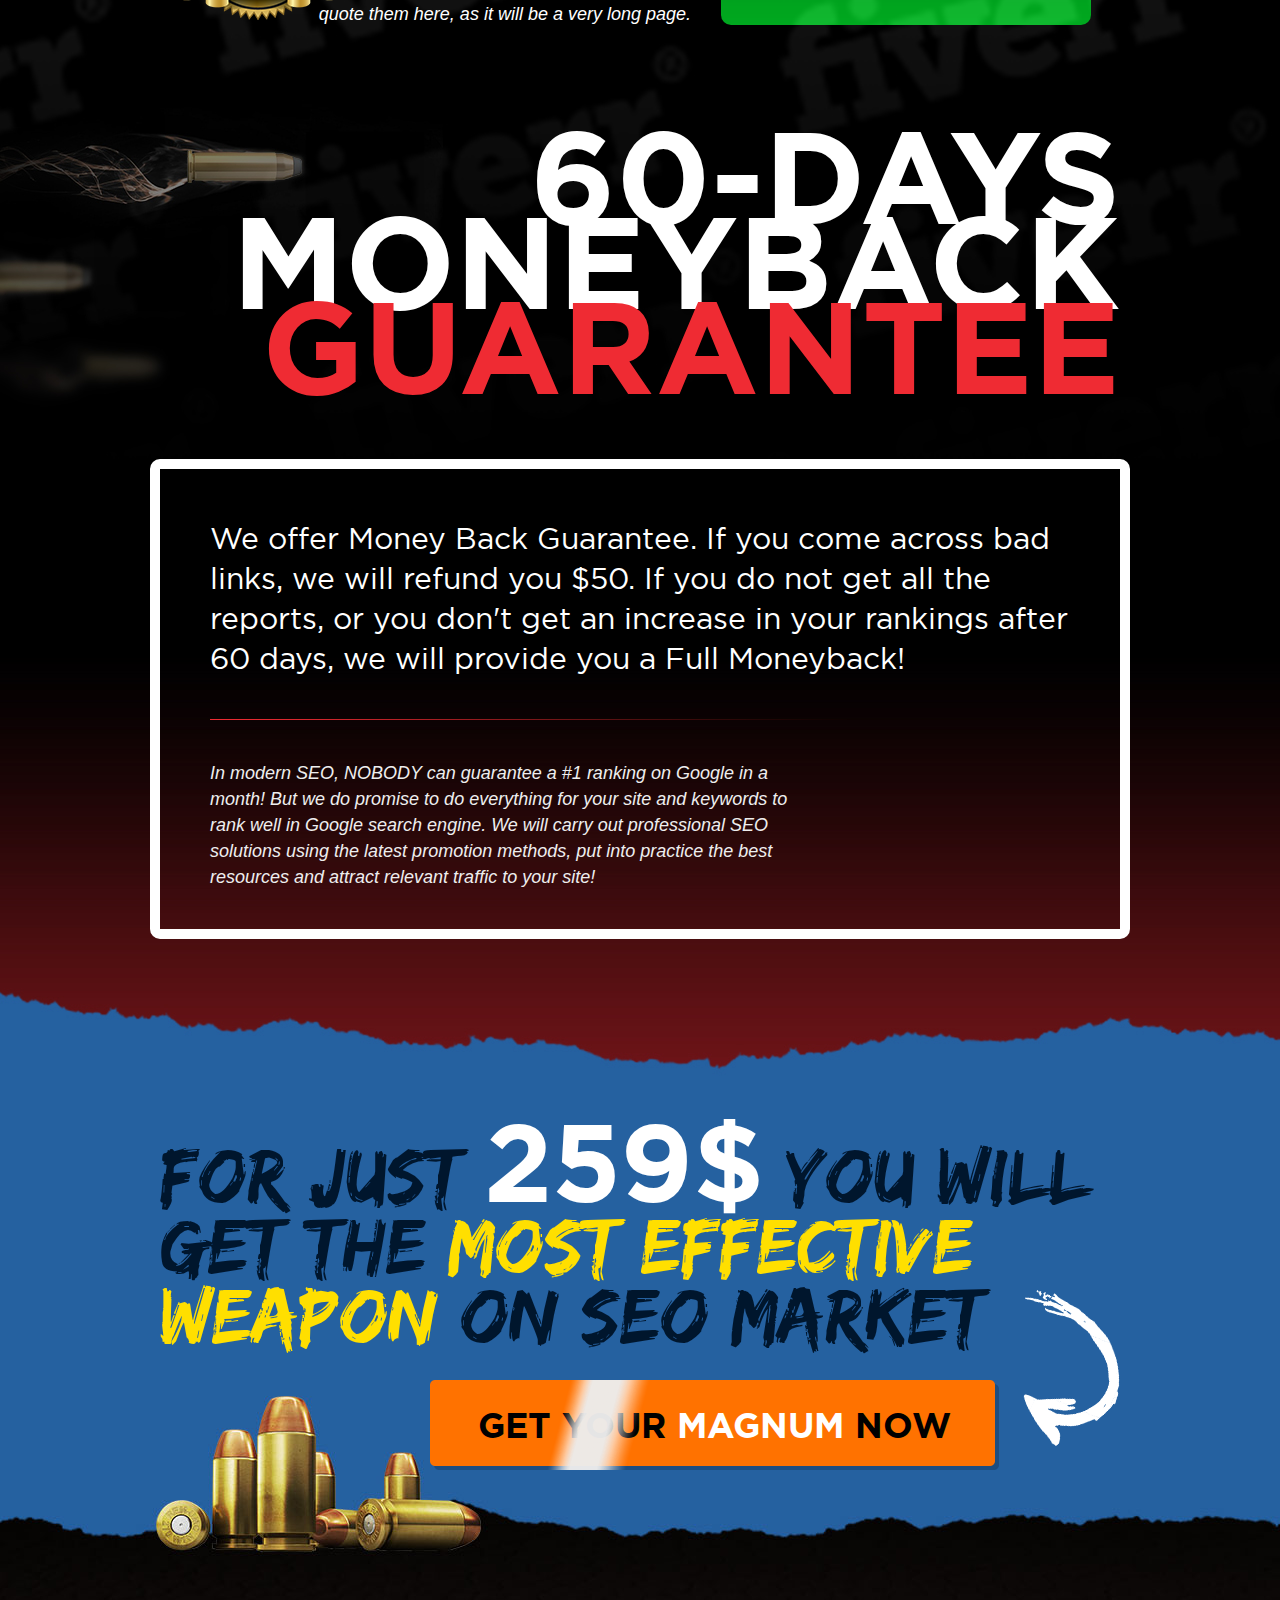
==== commit 8d6591ea: "Fixes" ====
--- a/index.html
+++ b/index.html
@@ -102,7 +102,7 @@
                     </div>
                 </div>
 
-                <div class="item">
+                <div class="item item2">
                     <div class="icon icon2">
                         <img src="images/b2-icon2.png" alt="" />
                     </div>
@@ -809,7 +809,7 @@
 					
 					<div class="txt">
 						<h3>SPEED</h3>
-						<p>We work without delays!</p>
+						<p>We work without delays!<br />&nbsp;<br />&nbsp;</p>
 					</div>
 				</div>				
 				
--- a/css/main.css
+++ b/css/main.css
@@ -291,7 +291,7 @@
     width: 480px;
     margin: 100px 0 0 0;
 }
-
+.block2 .list .item.item2{width: 420px; margin: 100px 0 0 60px;}
 .block2 .list .item.item3{width: 520px; }
 .block2 .list .item.item4{width: 440px; }
 
@@ -818,7 +818,7 @@
     font-family: 'edo_szregular';
     font-size: 55px;
     line-height: 60px;
-    margin-top: 72px;
+    margin-top: 92px;
     text-shadow: 0px 5px 5px #000;
     -webkit-transform: rotate(7deg);
     -moz-transform: rotate(7deg);
@@ -835,8 +835,10 @@
 
 .block5 .level4 .right .title-lv43 span.style2{
 	display: inline-block;
-	font-size: 32px;
+	font-size: 36px;
 	line-height: 40px;
+	top: -12px;
+	position: relative;
 }
 
 .block5 .level4 .right .cta-area{
@@ -844,7 +846,7 @@
     max-width: 500px;
     height: 100px;
     background: url("../images/block5-cta-arrow.png") no-repeat;
-    margin: -30px 0 0 0;
+    margin: -30px 0 0 -2px;
 
 }
 
@@ -860,7 +862,7 @@
     text-decoration: none;
     font-size: 35px;
     line-height: 90px;
-    margin: 48px 0 0 60px;
+    margin: 48px 0 0 56px;
     float: left;
 }
 
@@ -1252,21 +1254,20 @@
 }
 
 .block9 .block-txt .green-text{
-    background: url("../images/block9-green.png") repeat-x;
-    float: left;
-    width: 370px;
-    min-height: 144px;
-    font-family: 'Open Sans', sans-serif;
-    margin: -38px 0 0 30px;
-    border-radius: 10px;
-    padding: 20px 0 0 0;
+	background: url("../images/block9-green.png") no-repeat top center;
+	float: left;
+	width: 370px;
+	min-height: 154px;
+	font-family: 'Open Sans', sans-serif;
+	margin: -38px 0 0 30px;
+	border-radius: 10px;
 }
 
 .block9 .block-txt .green-text p{
     margin: 0;
     font-size: 18px;
     color: #002b08;
-    padding: 32px 24px 0 24px;
+    padding: 46px 24px 0 24px;
     font-style: italic;
 }
 
@@ -1323,7 +1324,7 @@
     max-width: 580px;
     font-size: 18px;
     line-height: 26px;
-    color: #ffffff;
+    color: #eeeeee;
     font-family: 'Open Sans', sans-serif;
     font-style: italic;
     padding: 0 0 0 50px;
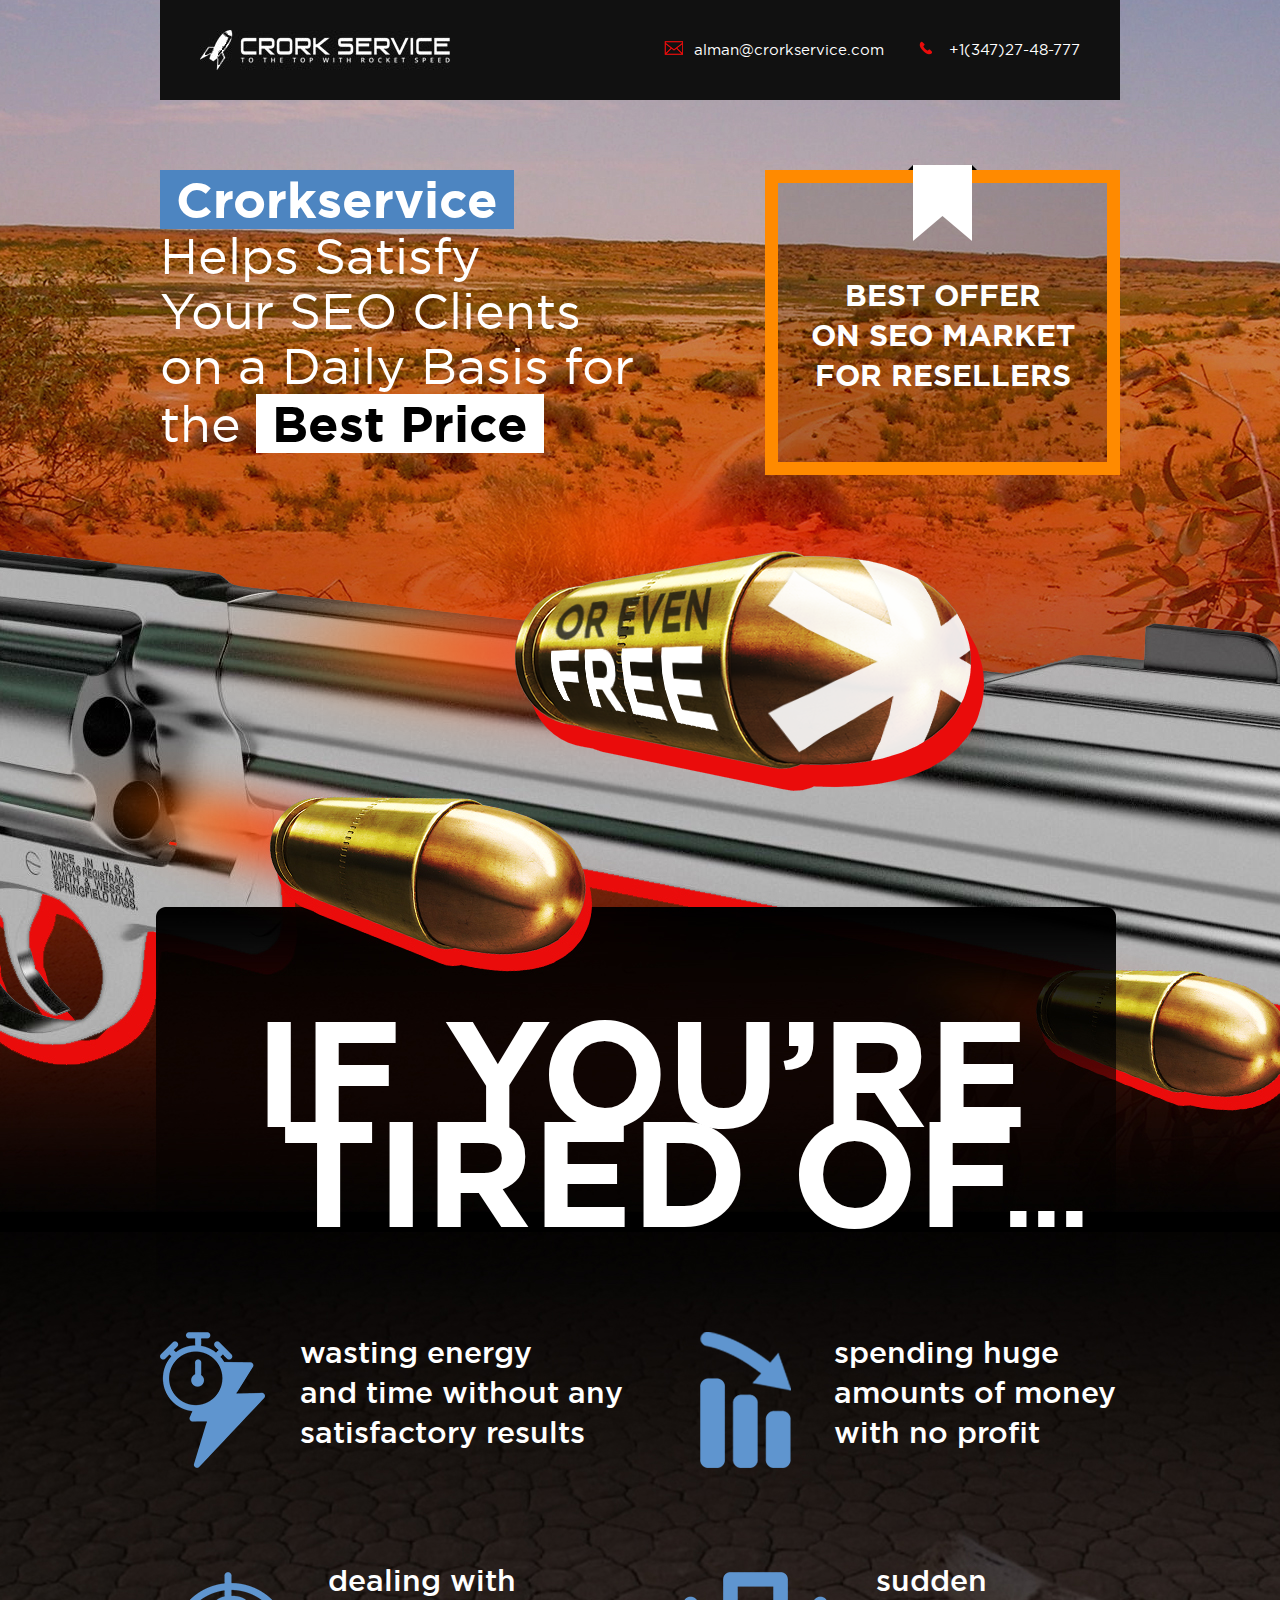
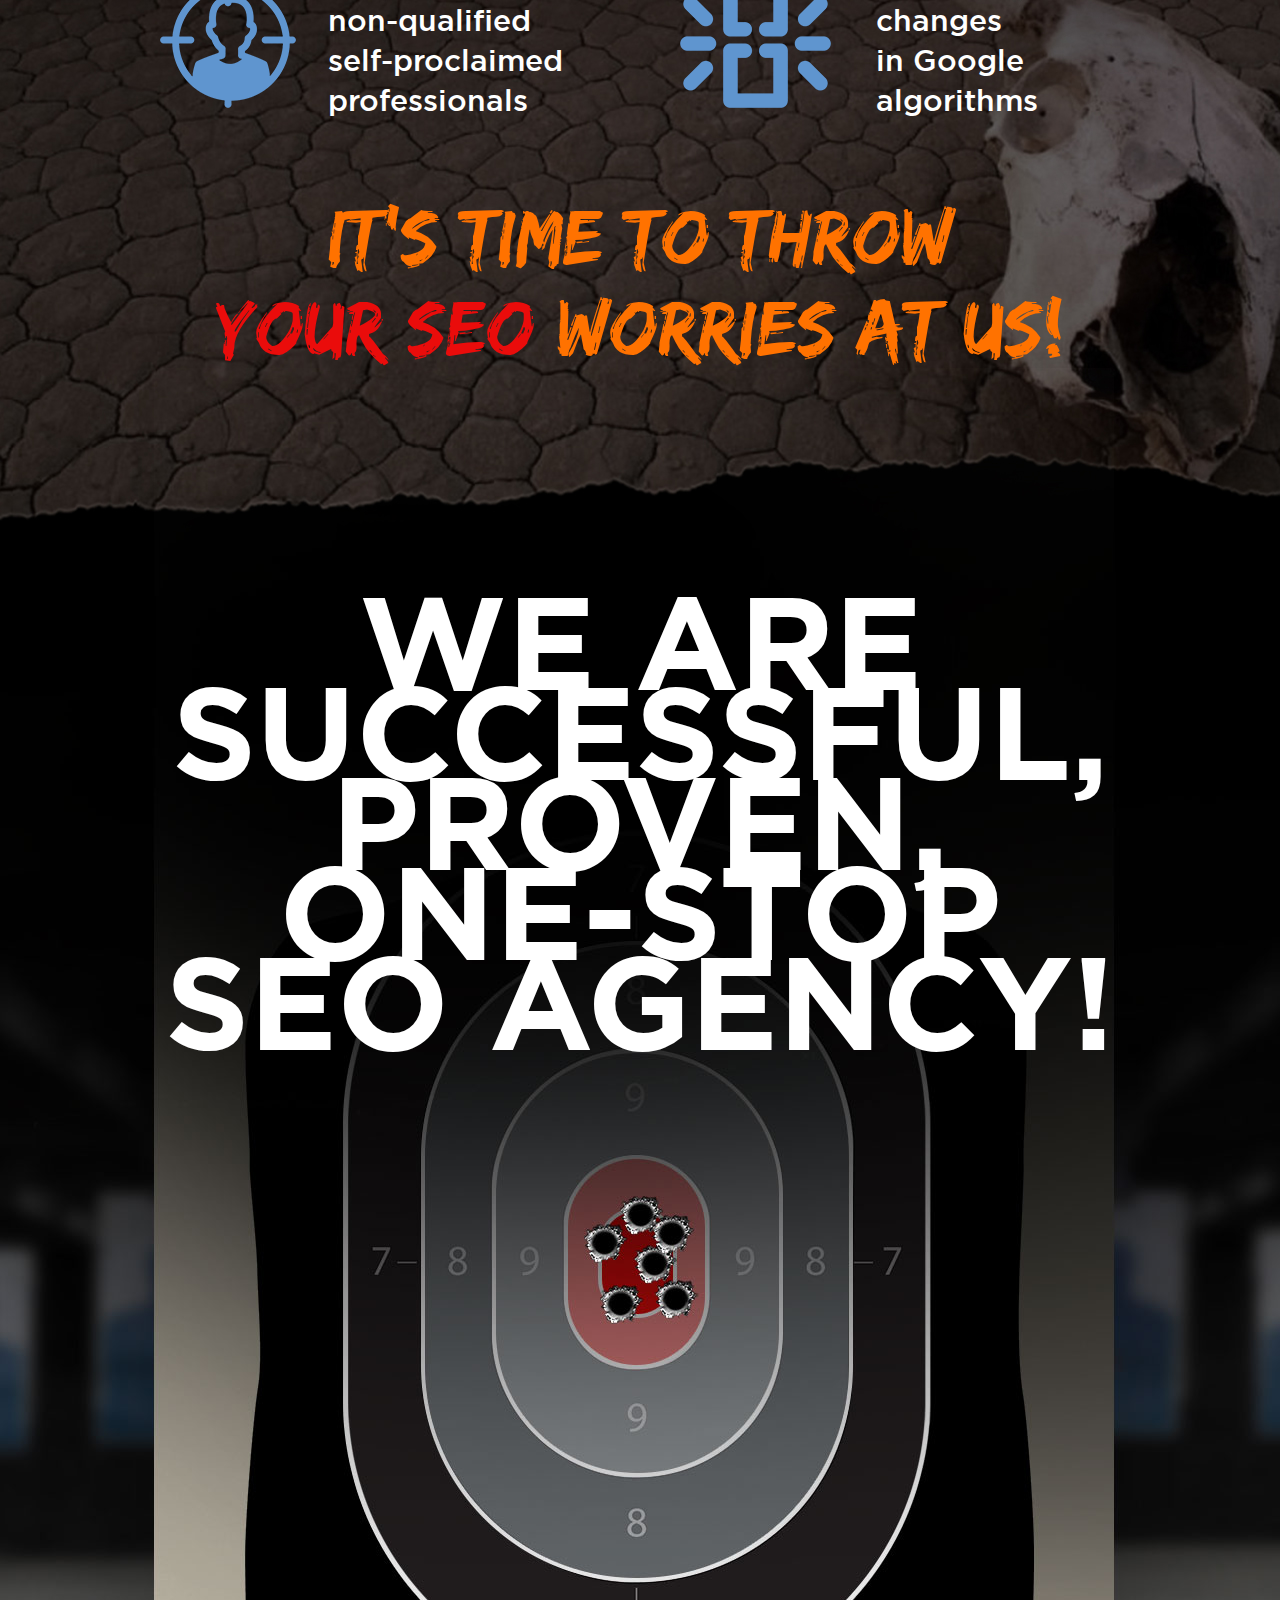
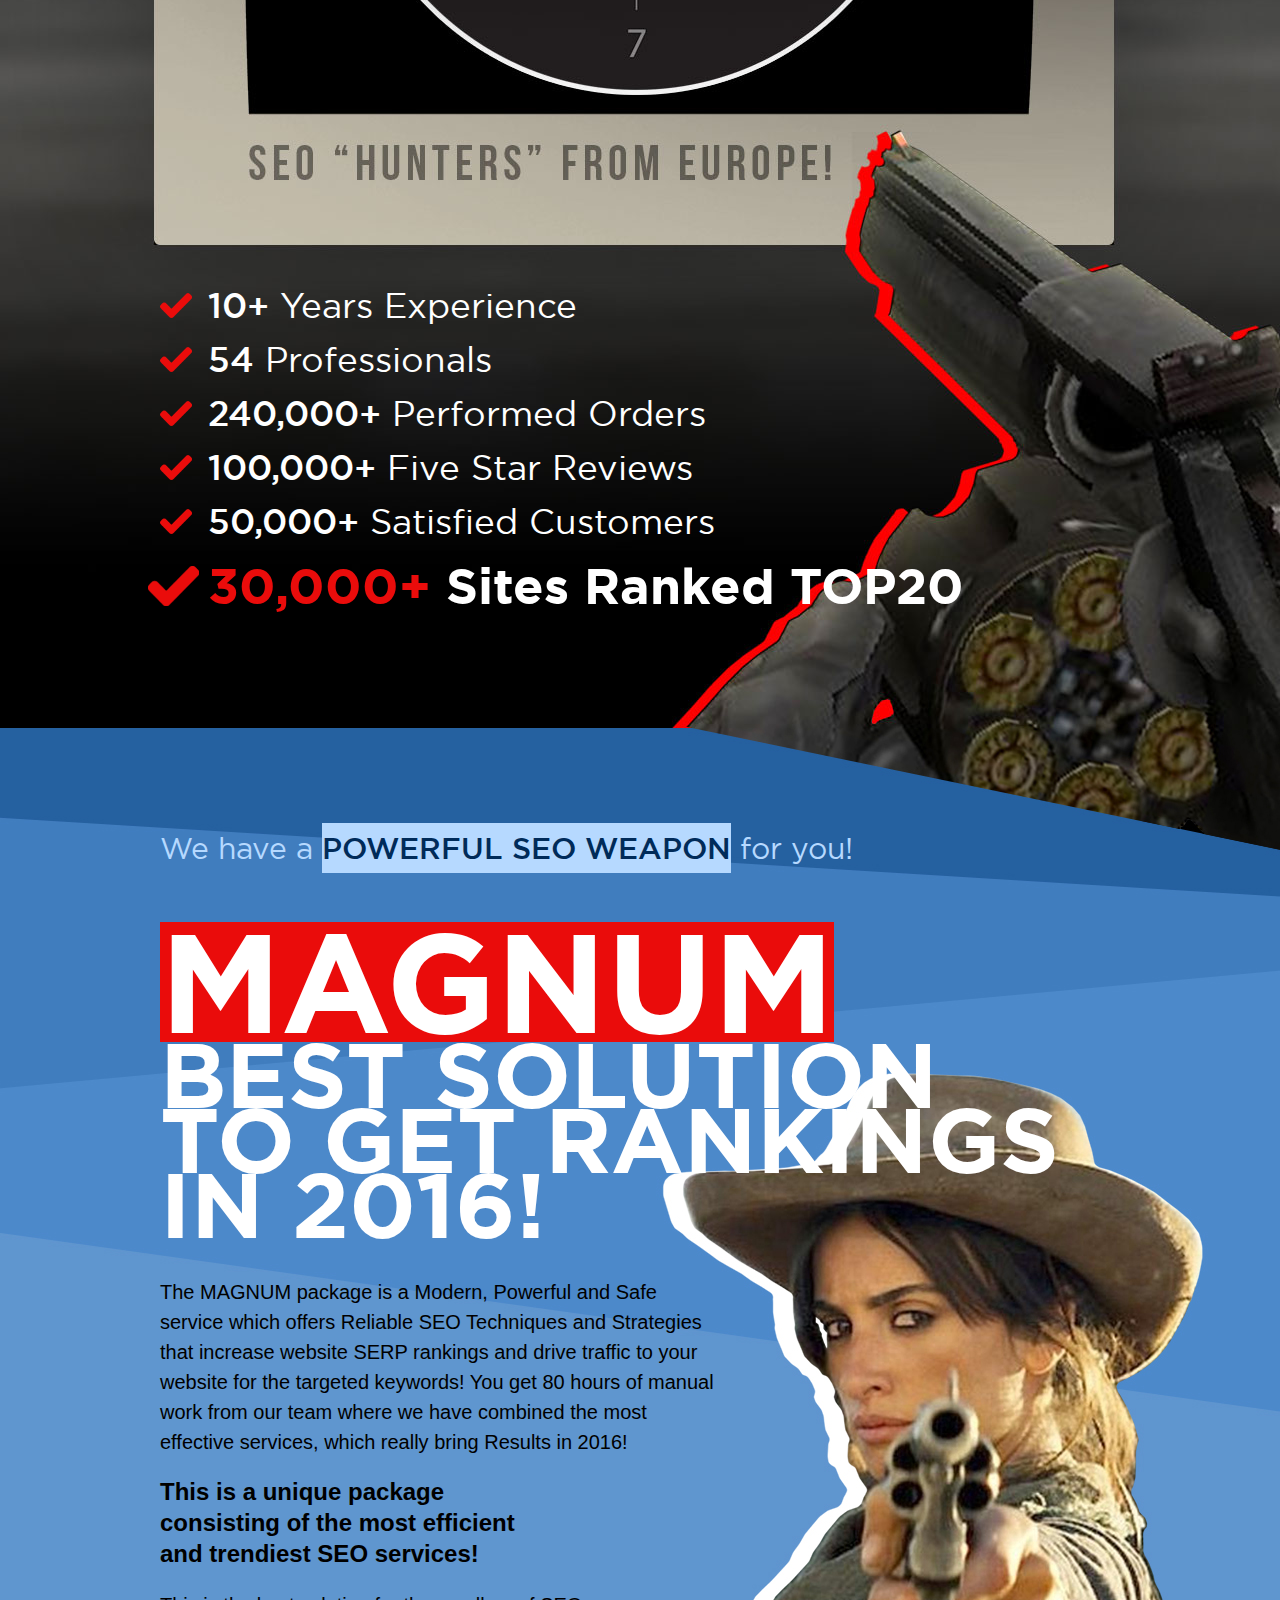
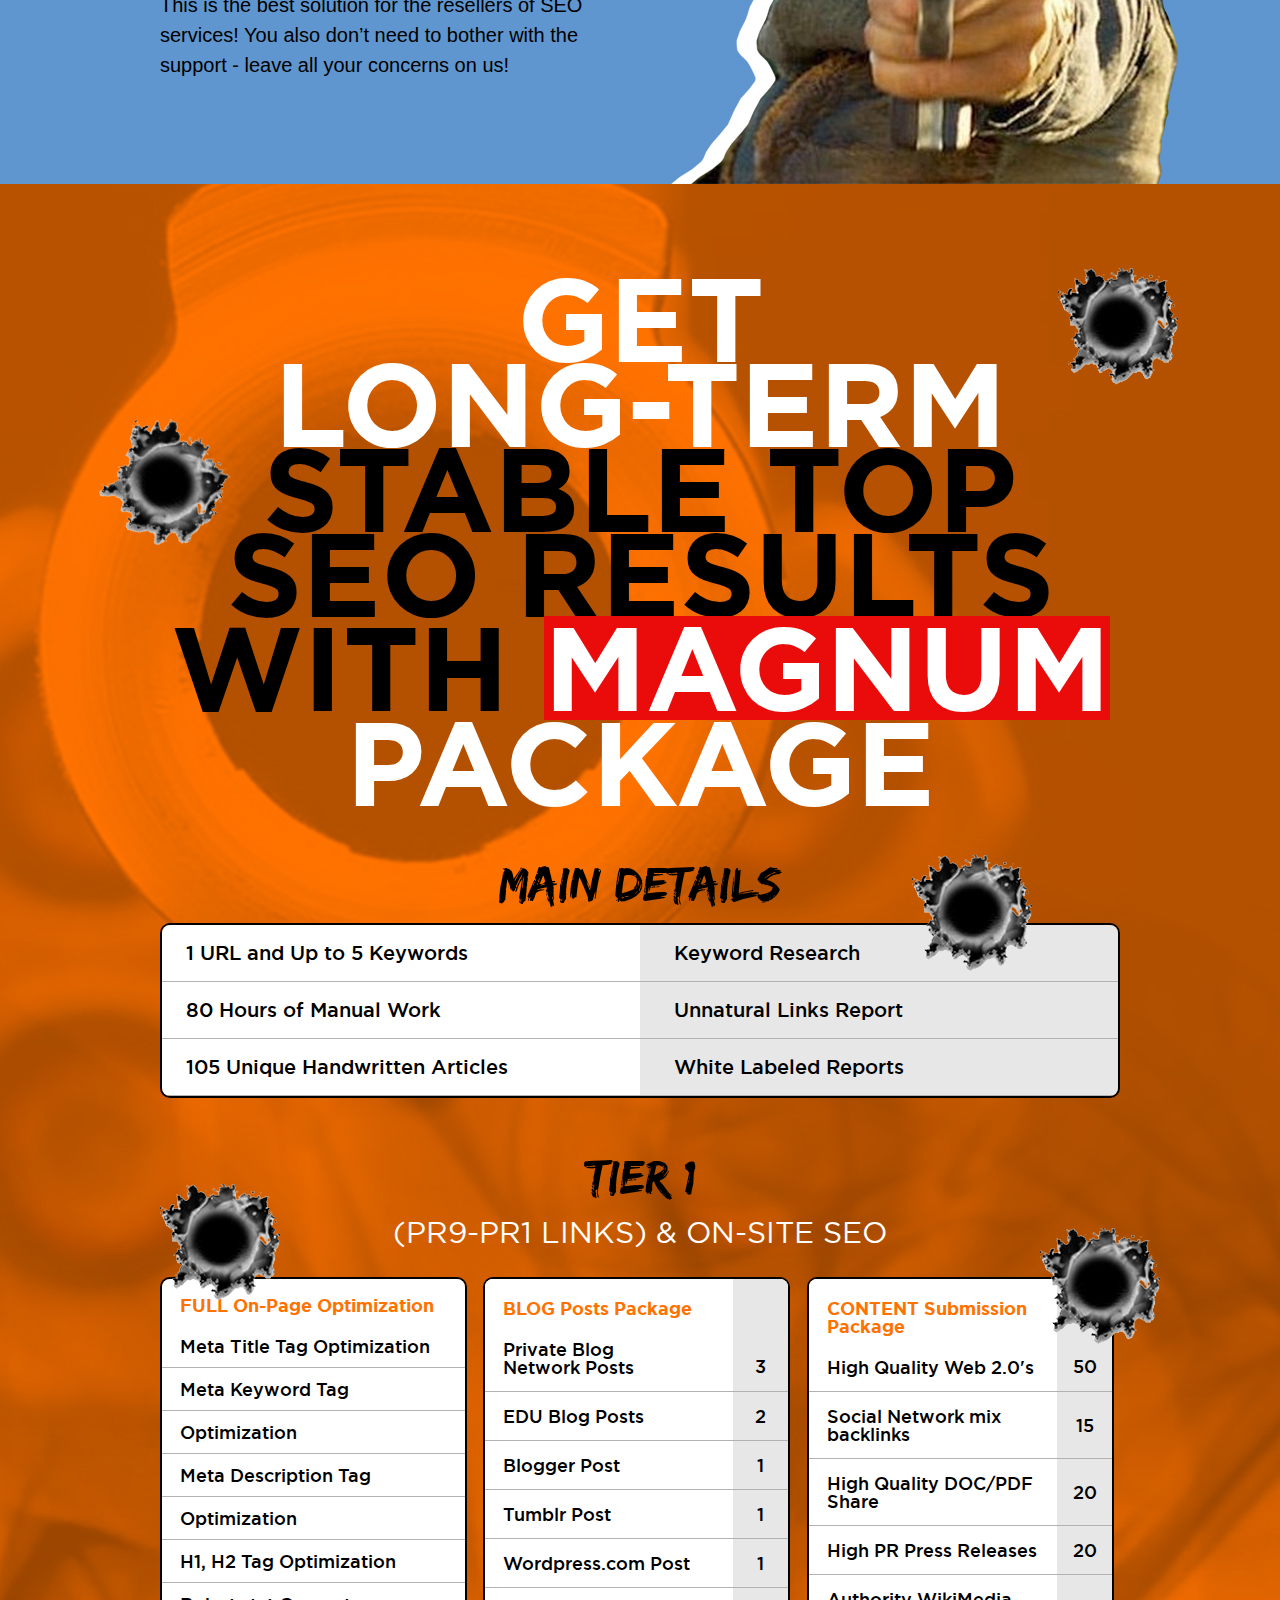
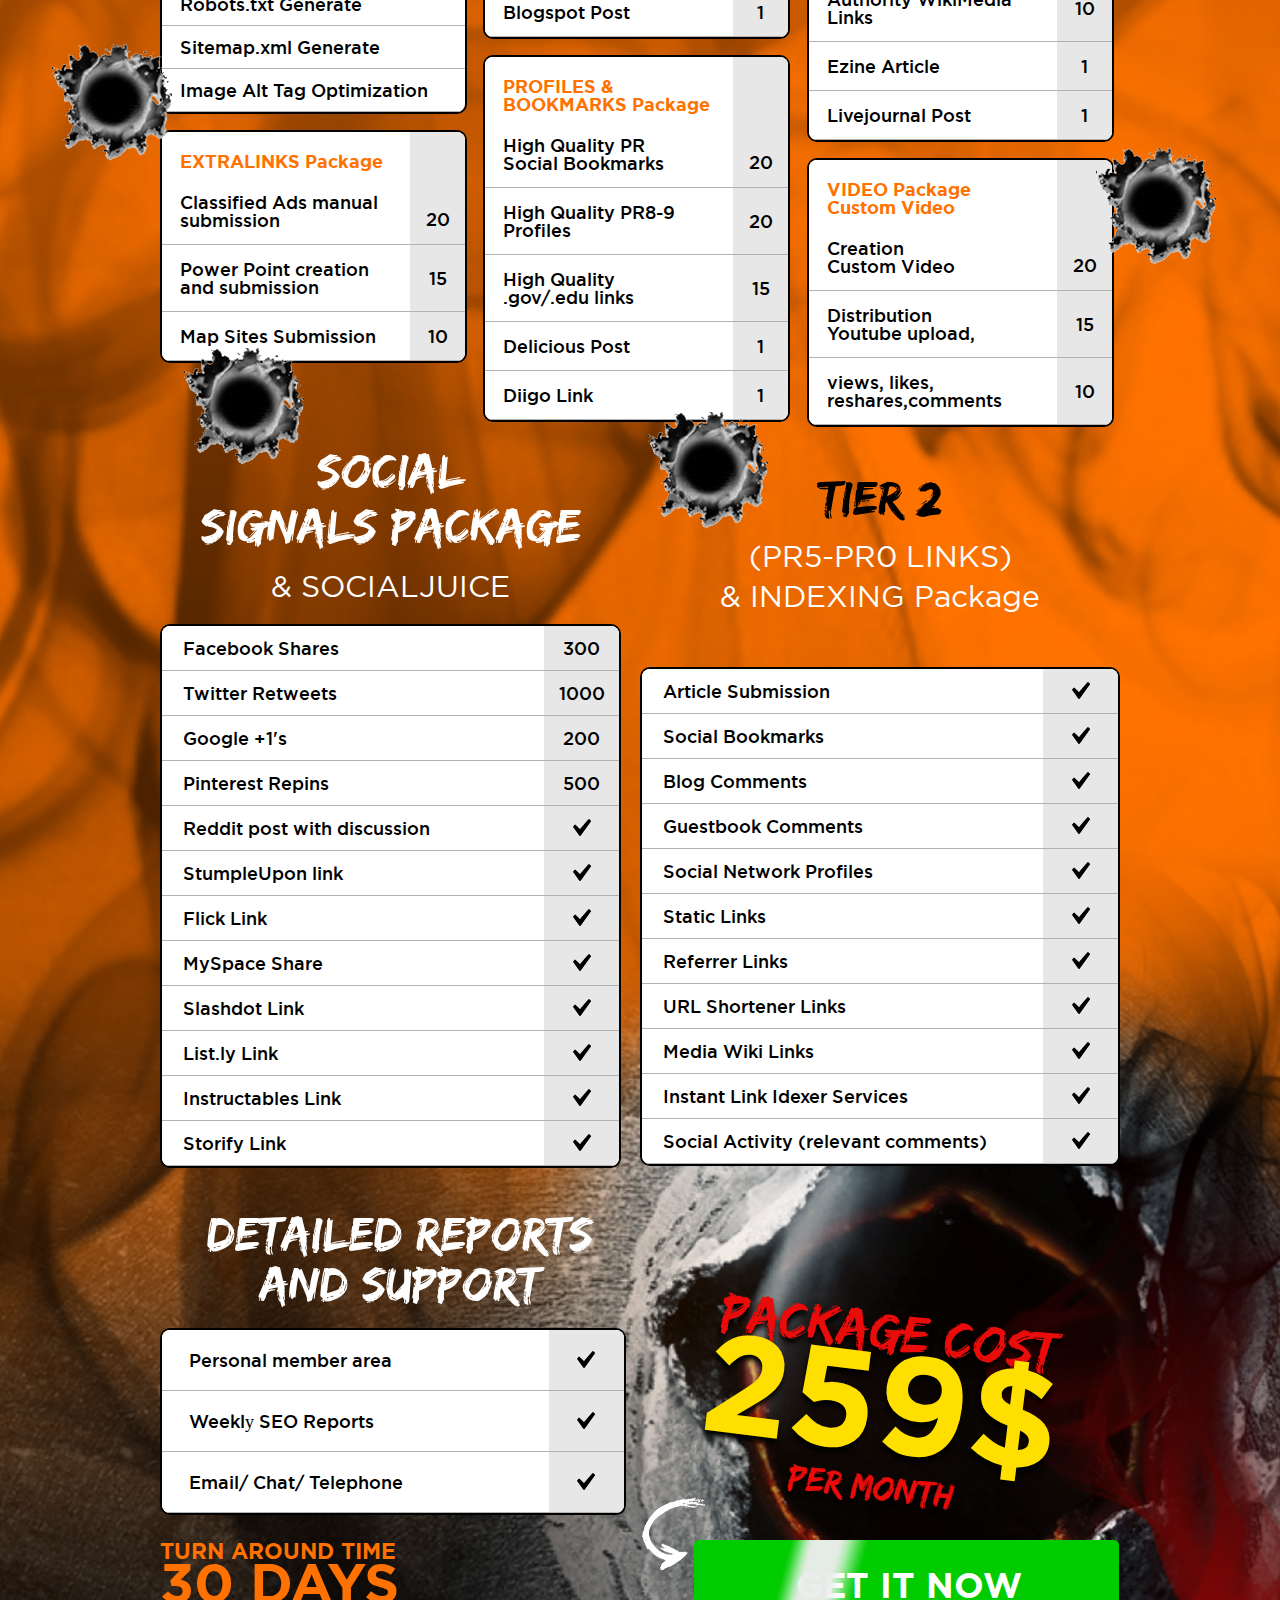
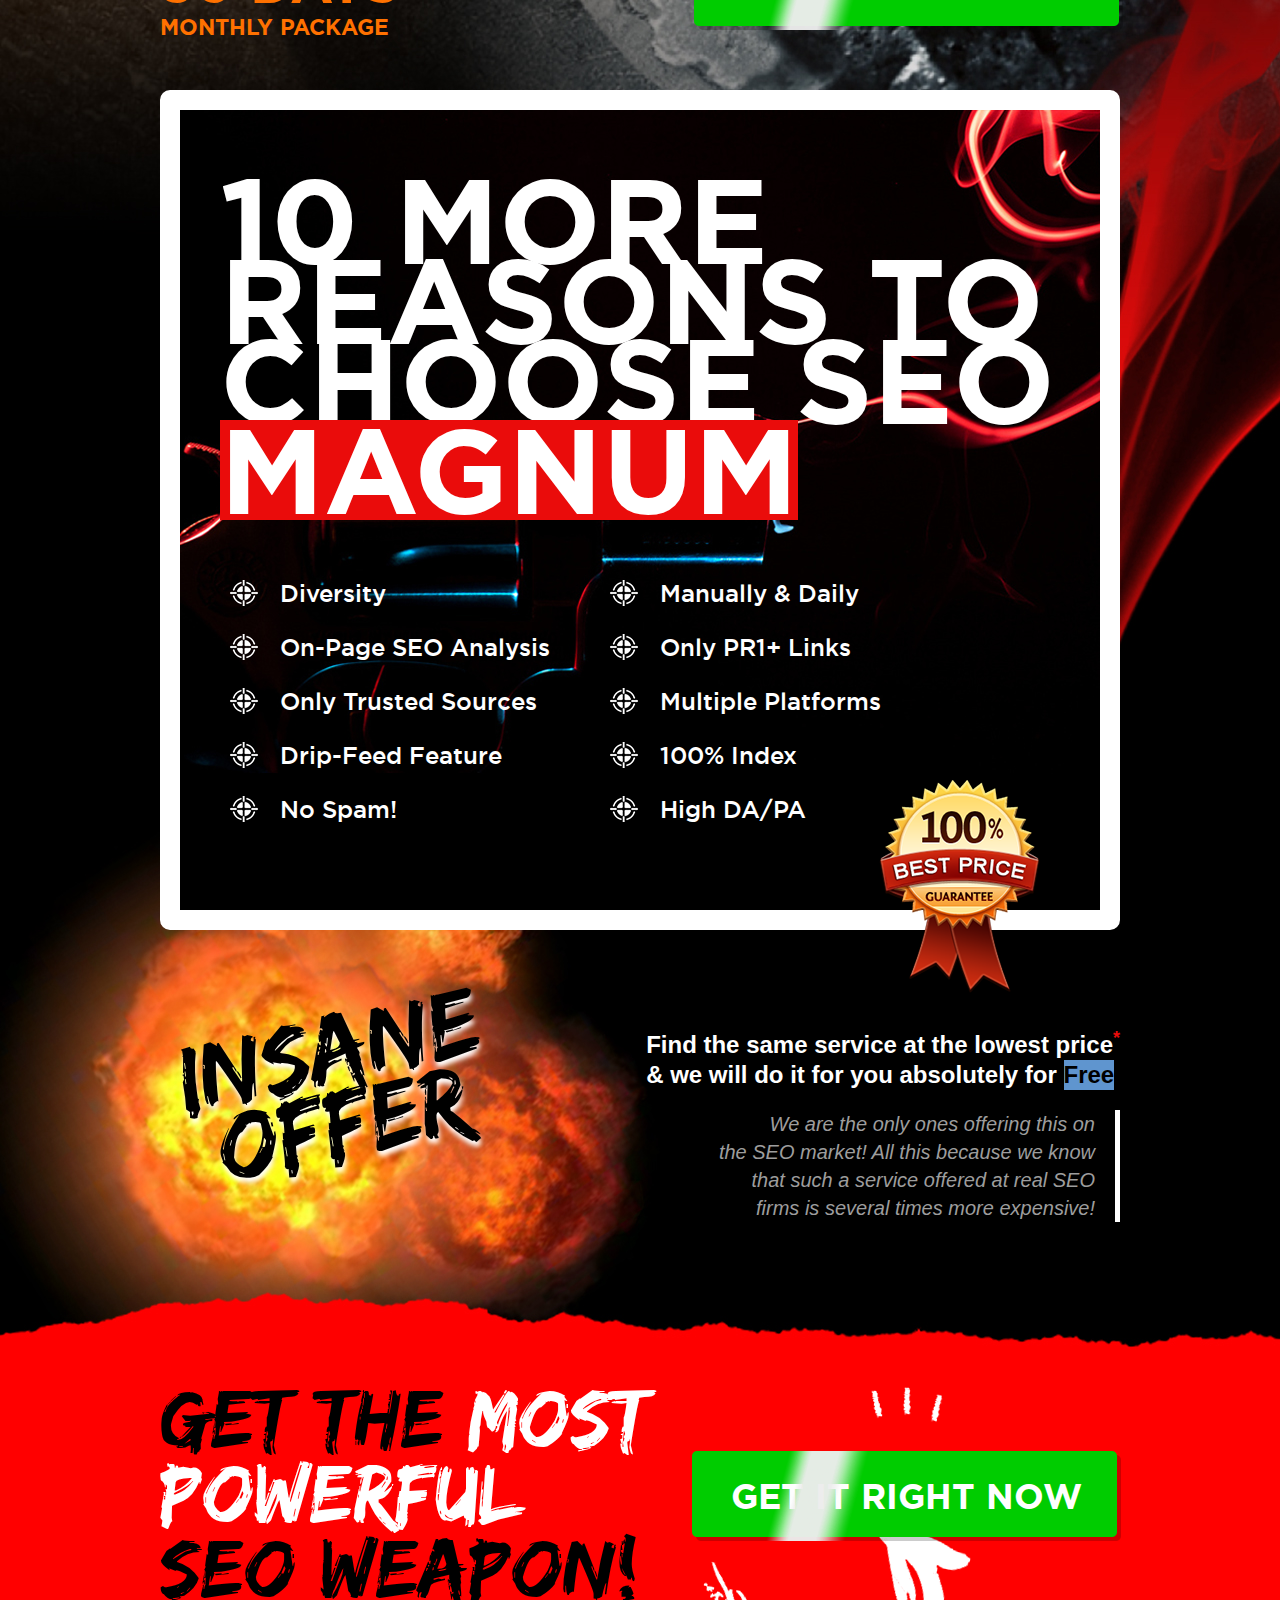
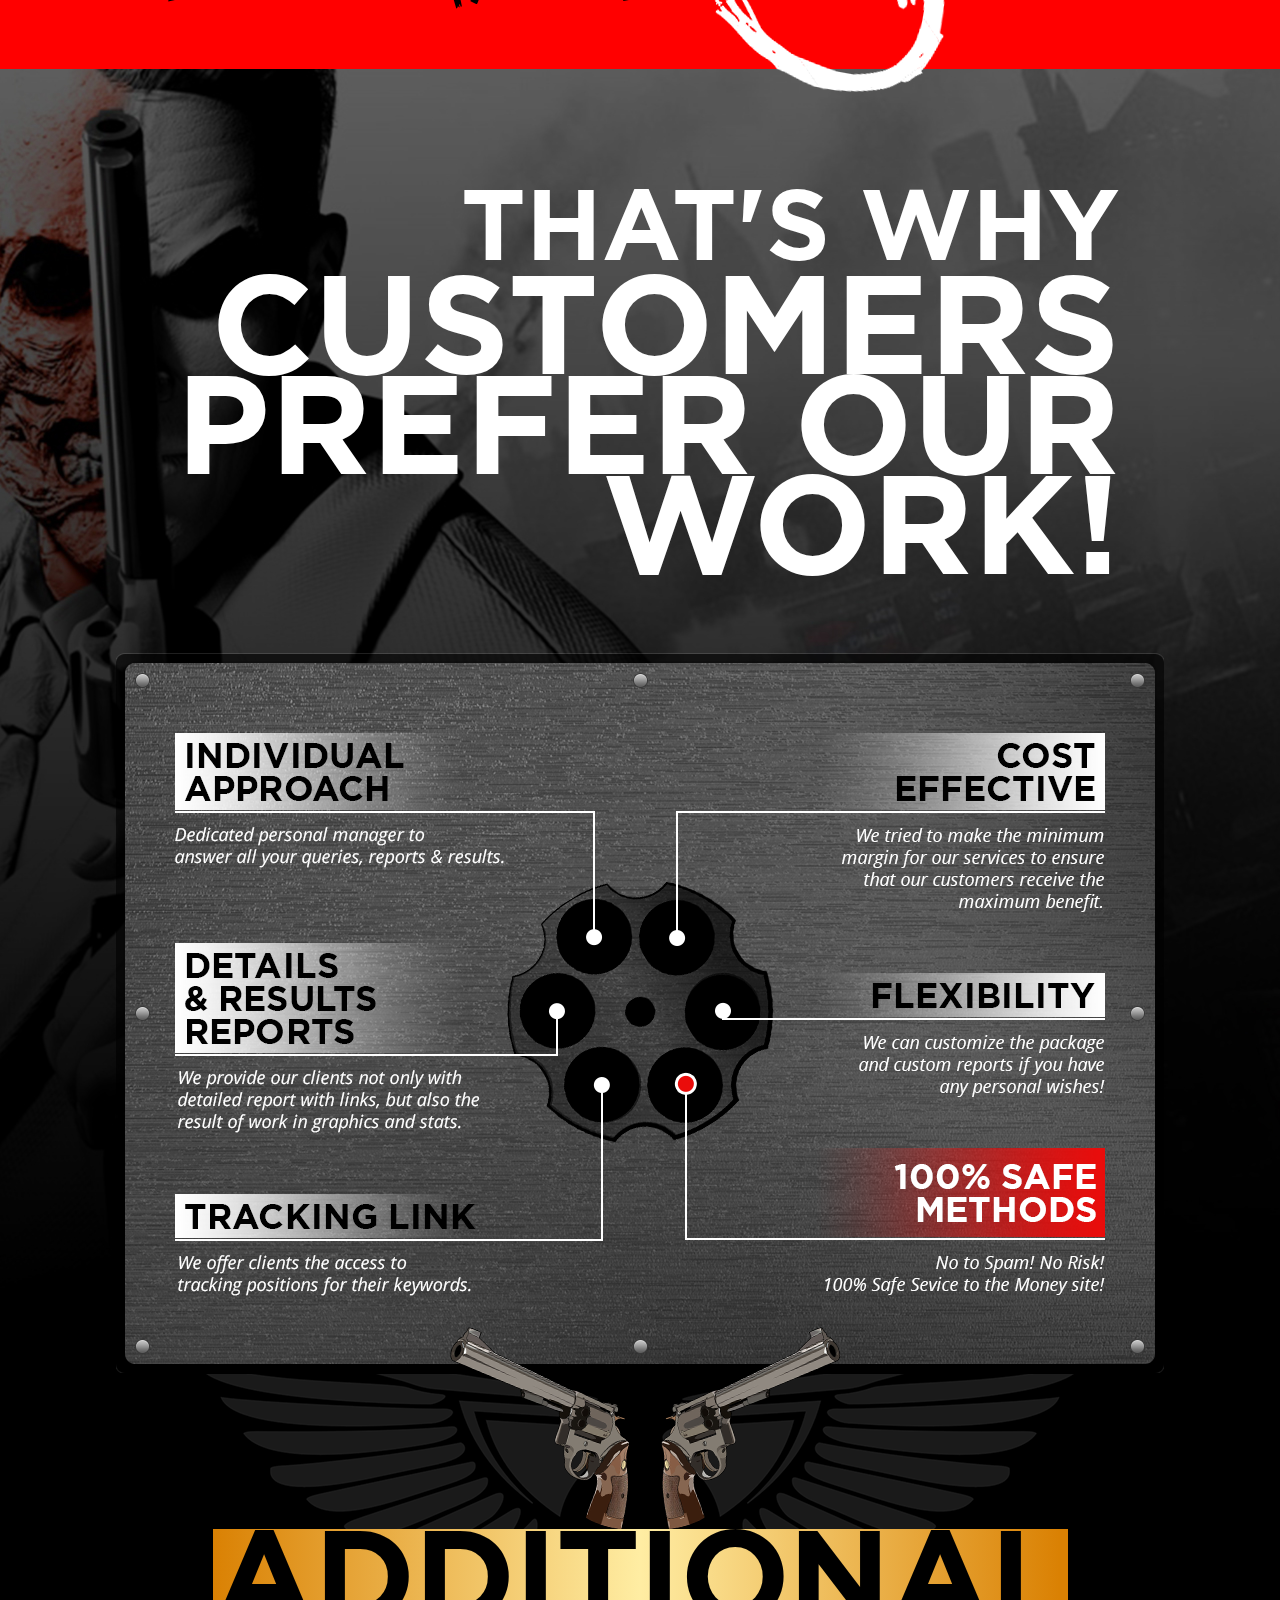
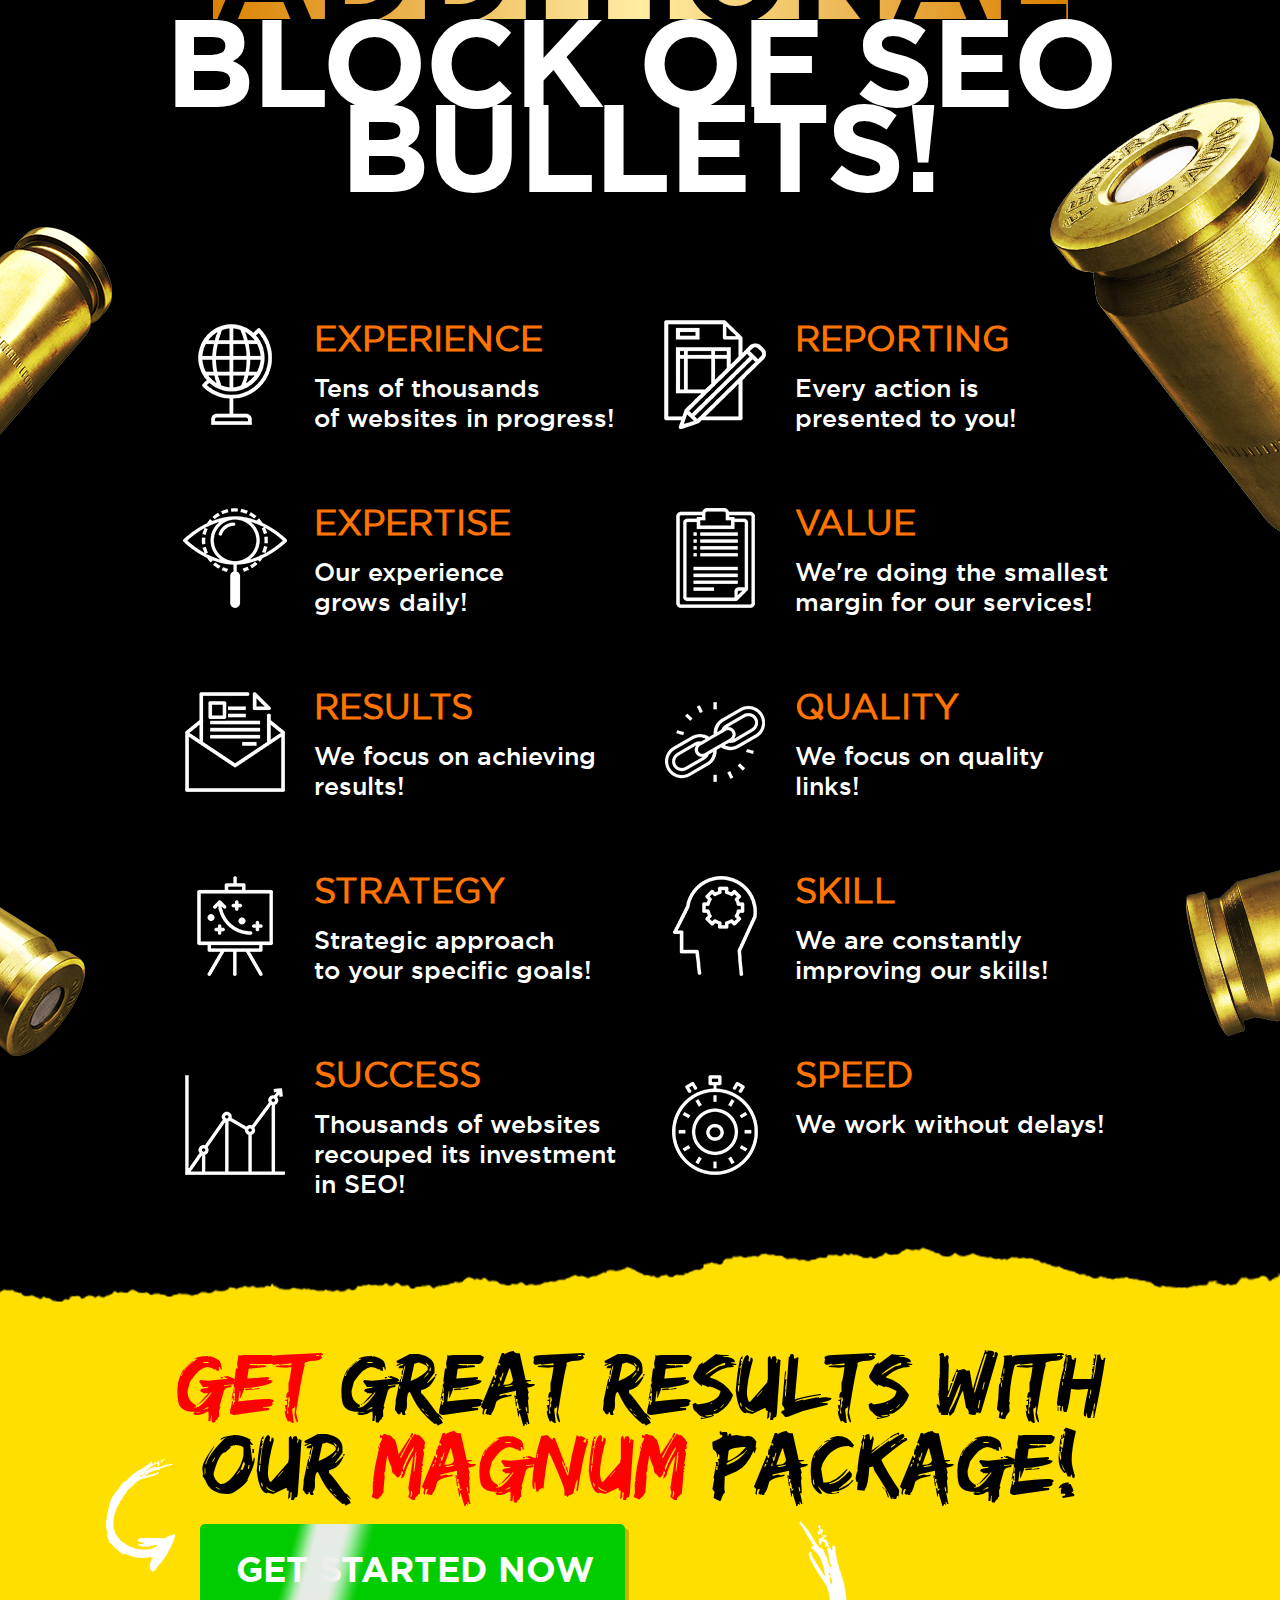
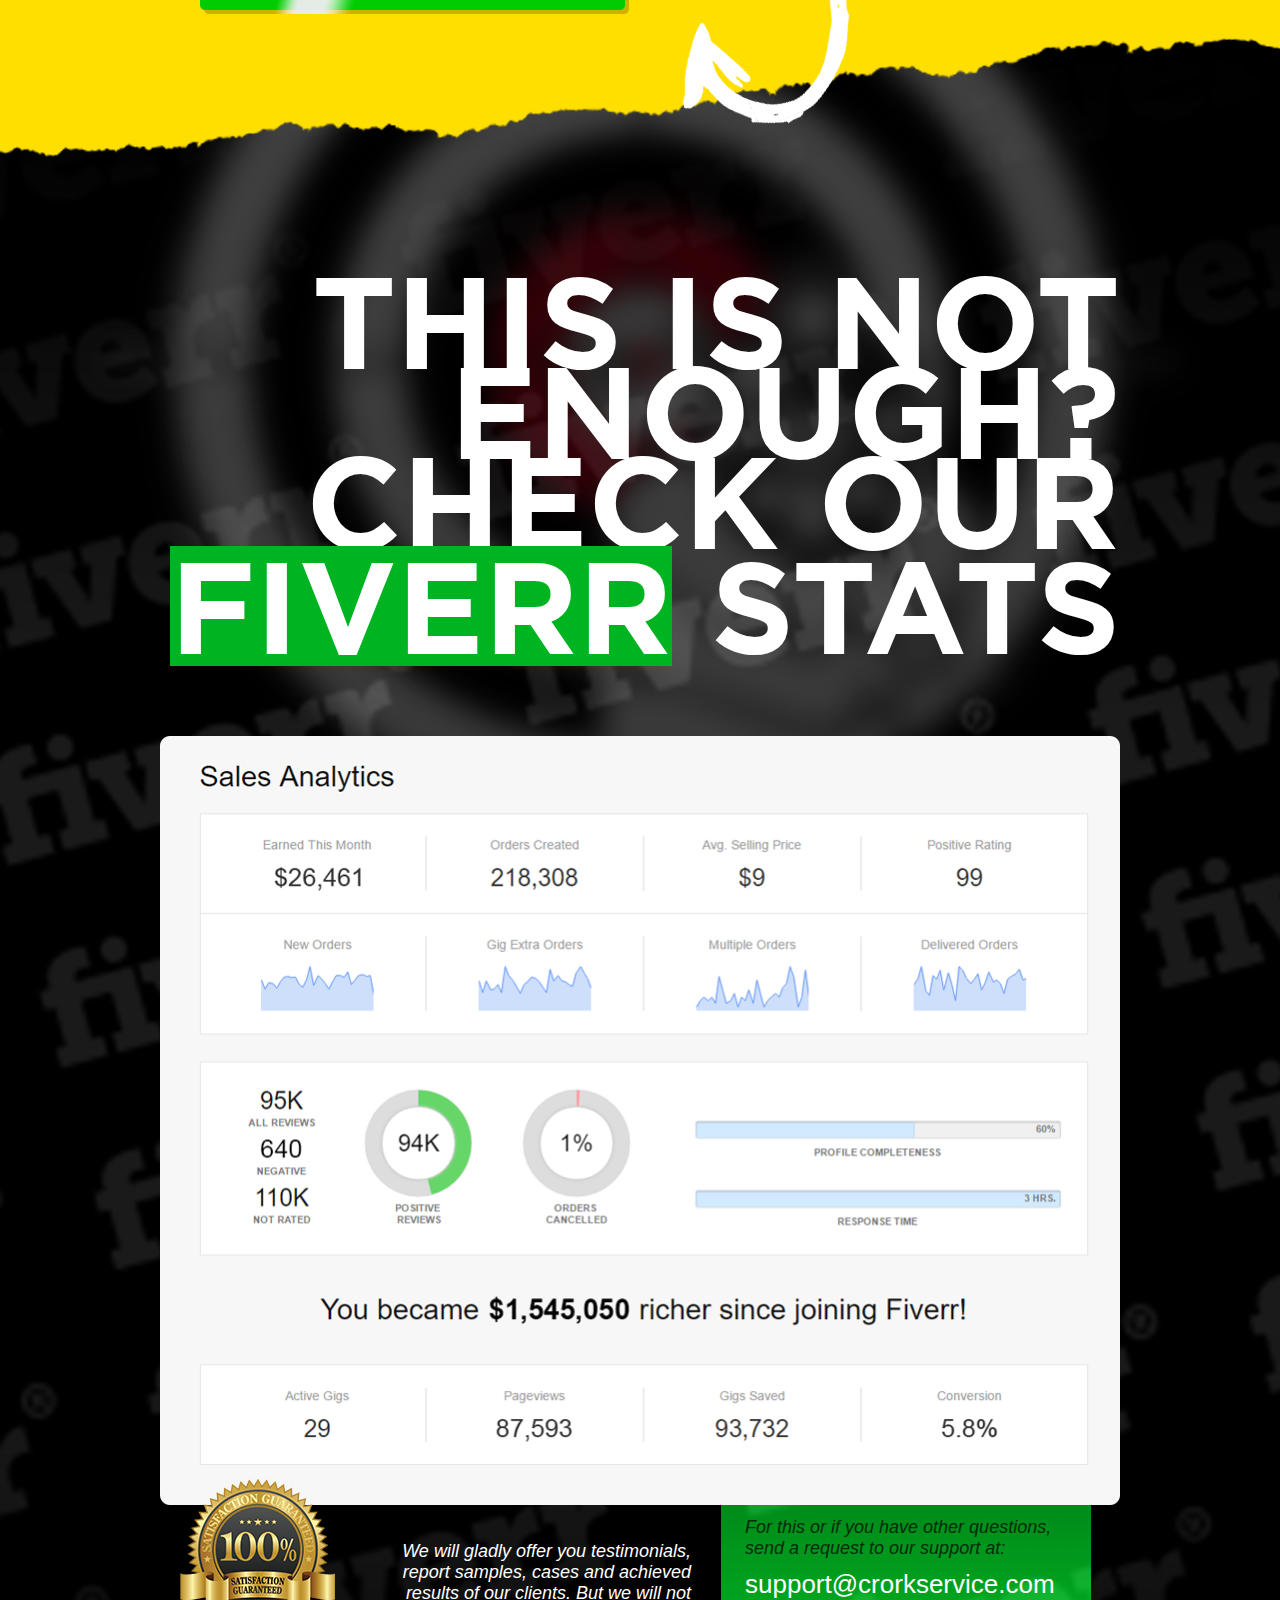
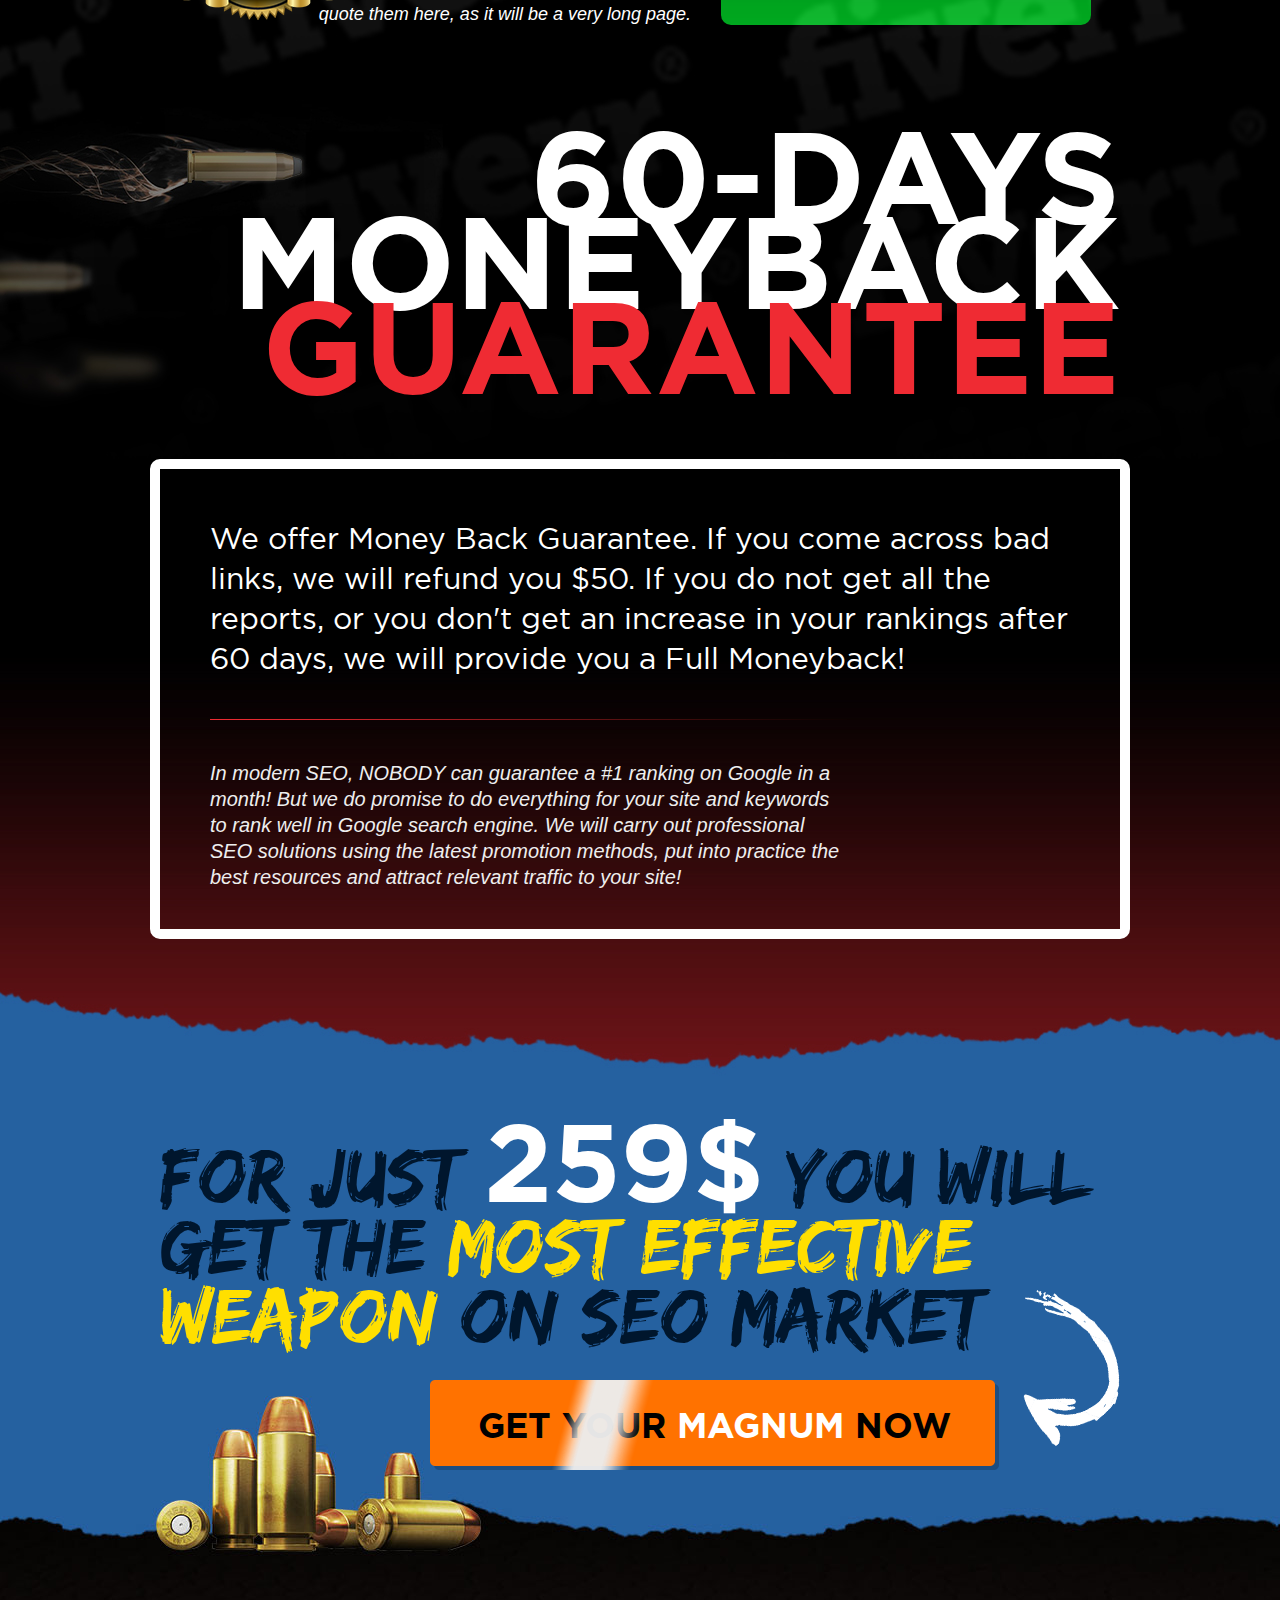
==== commit e03be8d3: "Fixes" ====
--- a/index.html
+++ b/index.html
@@ -32,7 +32,7 @@
 		<!--header-->
         <header class="head">
             <div class="logo">
-                <a href="#">
+                <a href="http://resellers.crork.com/">
                     <img src="images/logo.jpg">
                 </a>
             </div>
@@ -587,9 +587,6 @@
             </div>
 
         </div>
-
-
-        </div>
     </section>
 
     <section class="block6">
--- a/css/main.css
+++ b/css/main.css
@@ -1277,6 +1277,7 @@
     padding: 10px 0 0 0;
     font-size: 26px;
 	text-decoration: none;
+	font-style: normal;
 }
 
 
@@ -1321,13 +1322,13 @@
 }
 
 .block9 .block-container .text-conteiner2{
-    max-width: 580px;
-    font-size: 18px;
-    line-height: 26px;
-    color: #eeeeee;
-    font-family: 'Open Sans', sans-serif;
-    font-style: italic;
-    padding: 0 0 0 50px;
+	max-width: 630px;
+	font-size: 20px;
+	line-height: 26px;
+	color: #eeeeee;
+	font-family: 'Open Sans', sans-serif;
+	font-style: italic;
+	padding: 0 0 0 50px;
 }
 
 .block9 .gun{
@@ -1486,7 +1487,6 @@
 .order{
     width: 100%;
     padding-bottom: 200px;
-    overflow: hidden;
 }
 
 .order .title{
